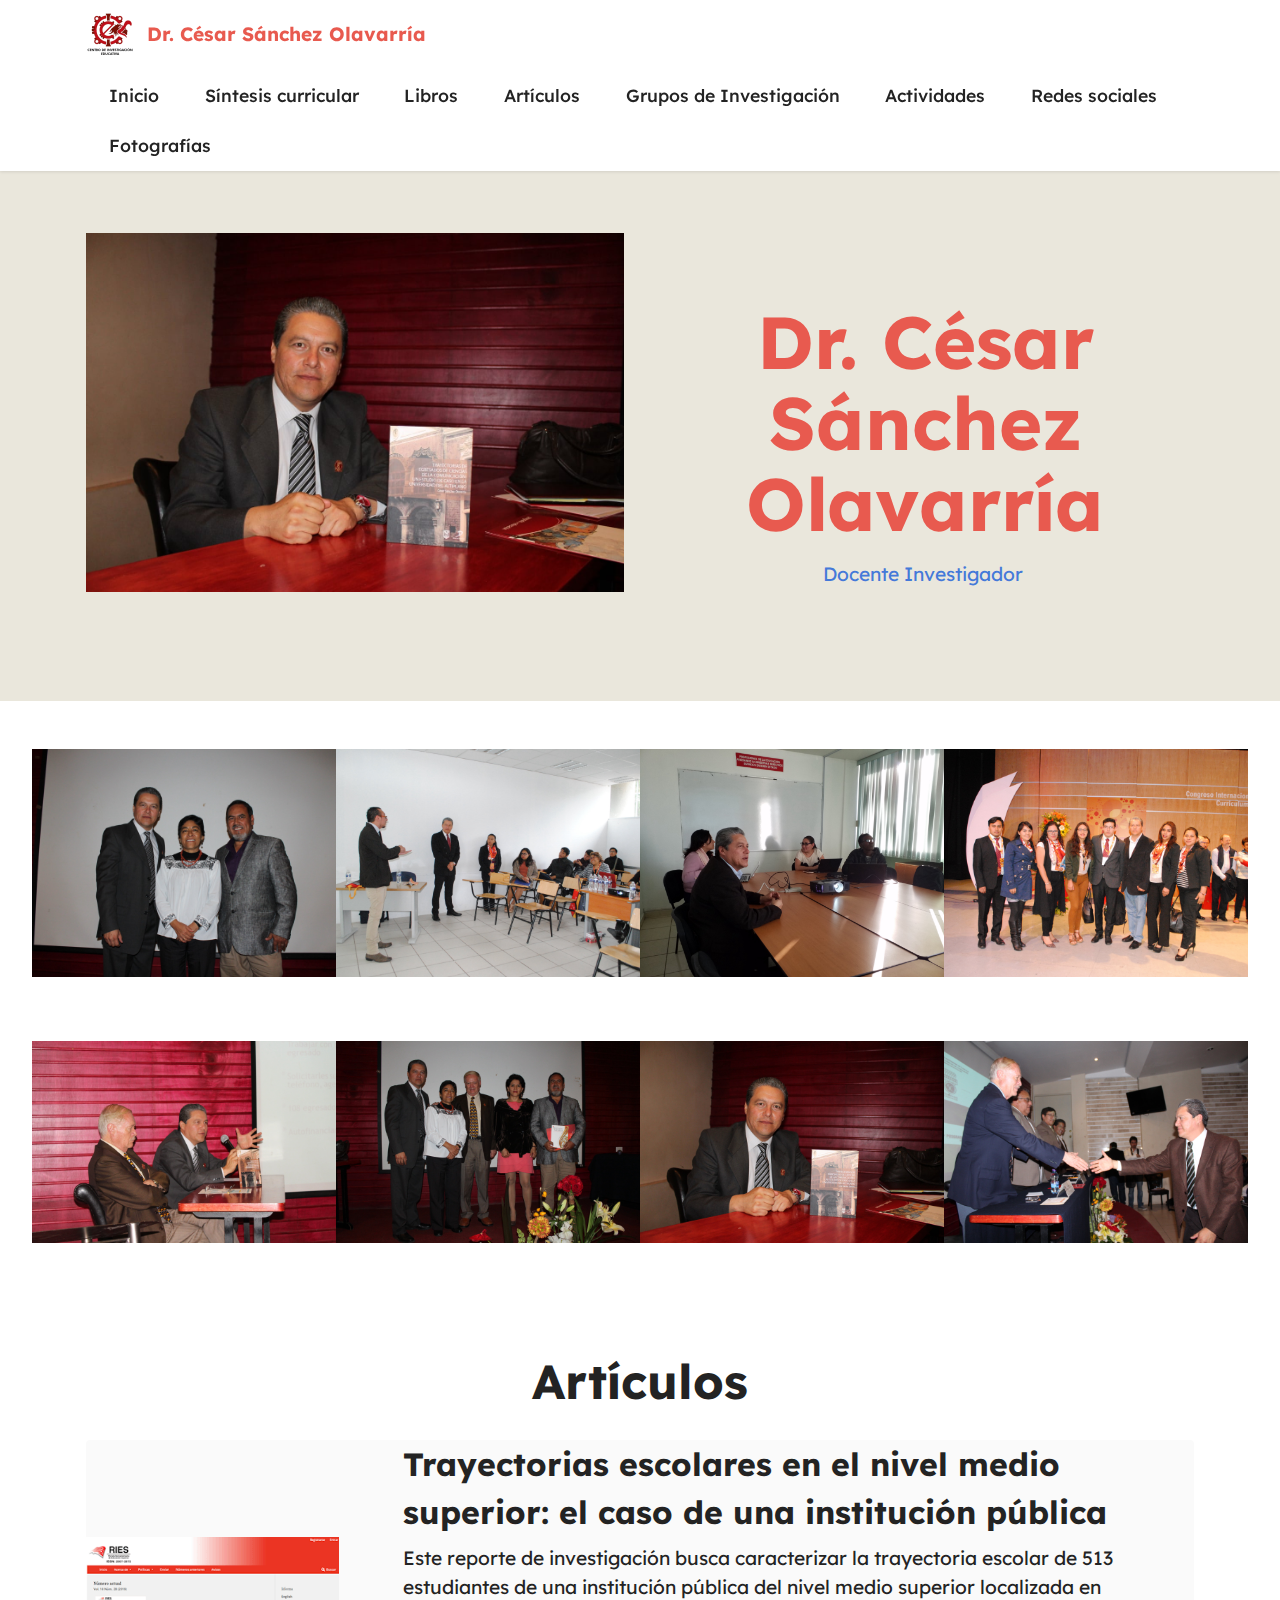
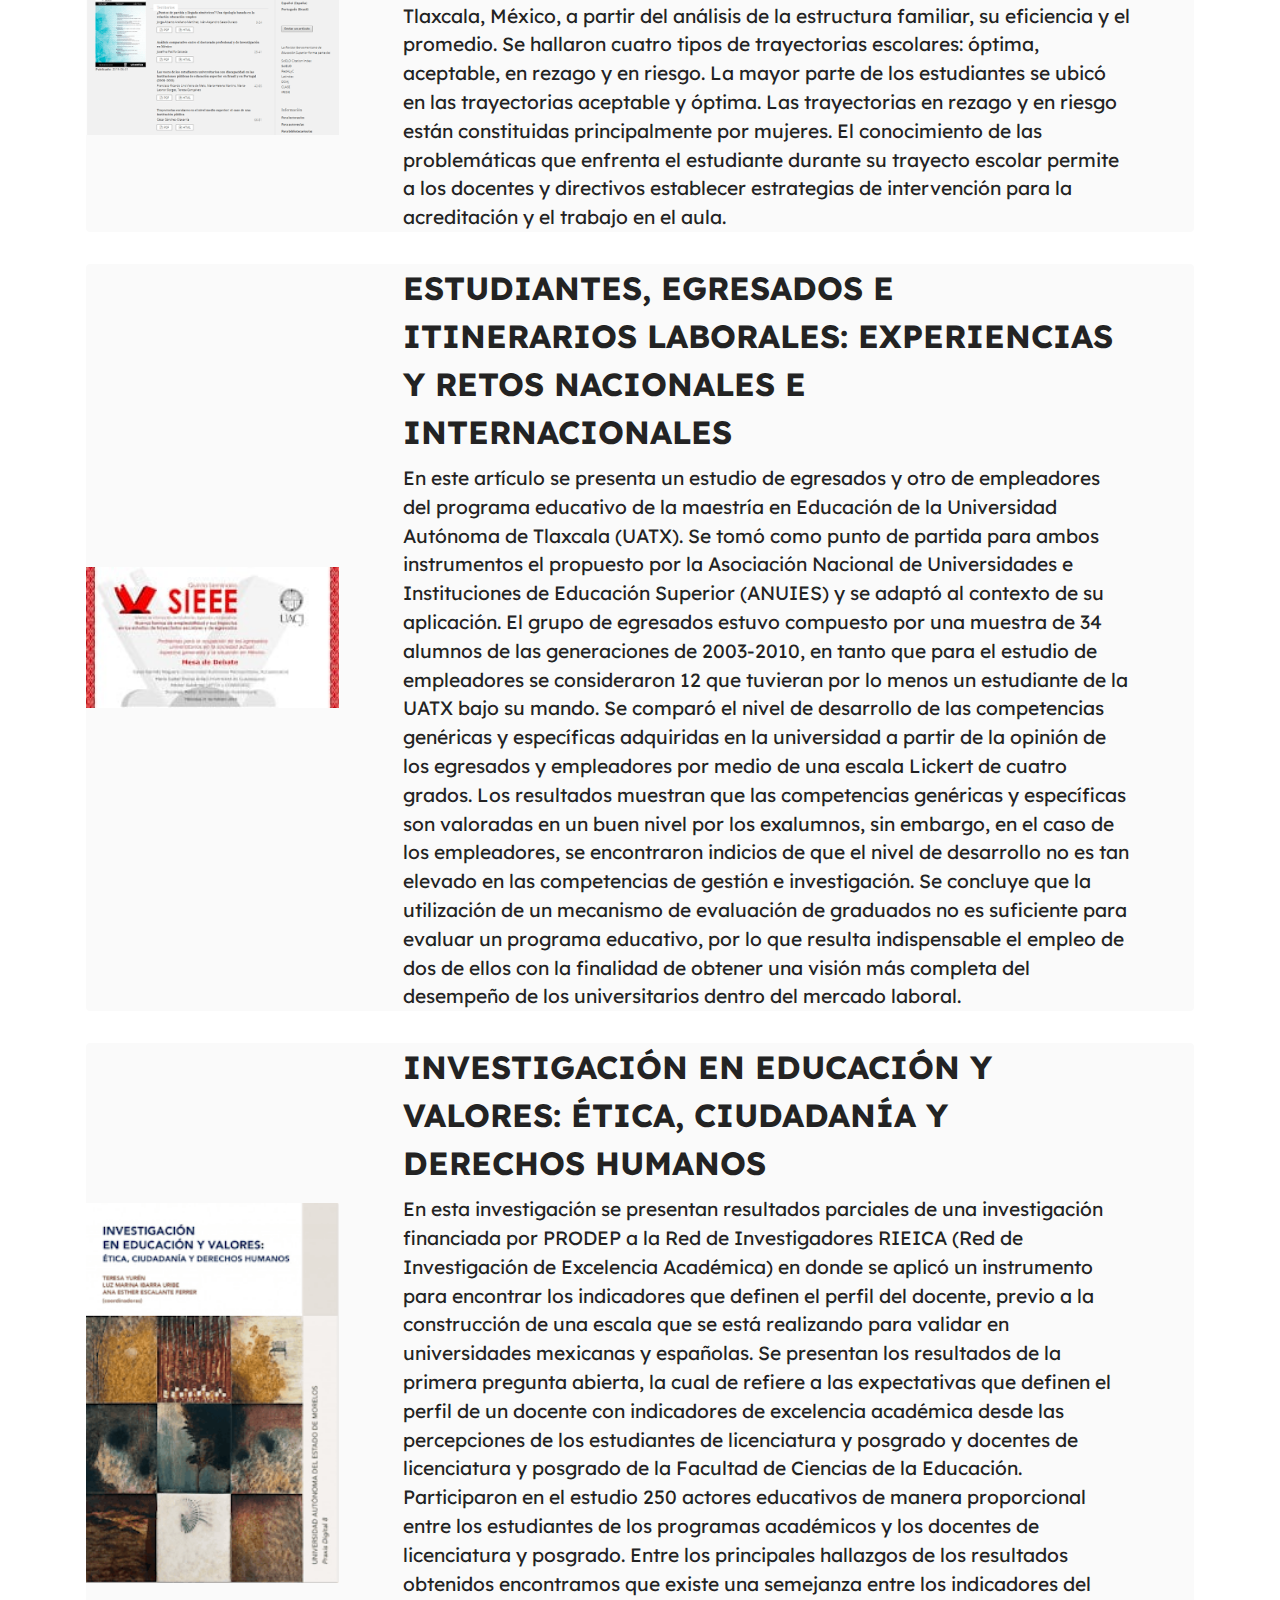
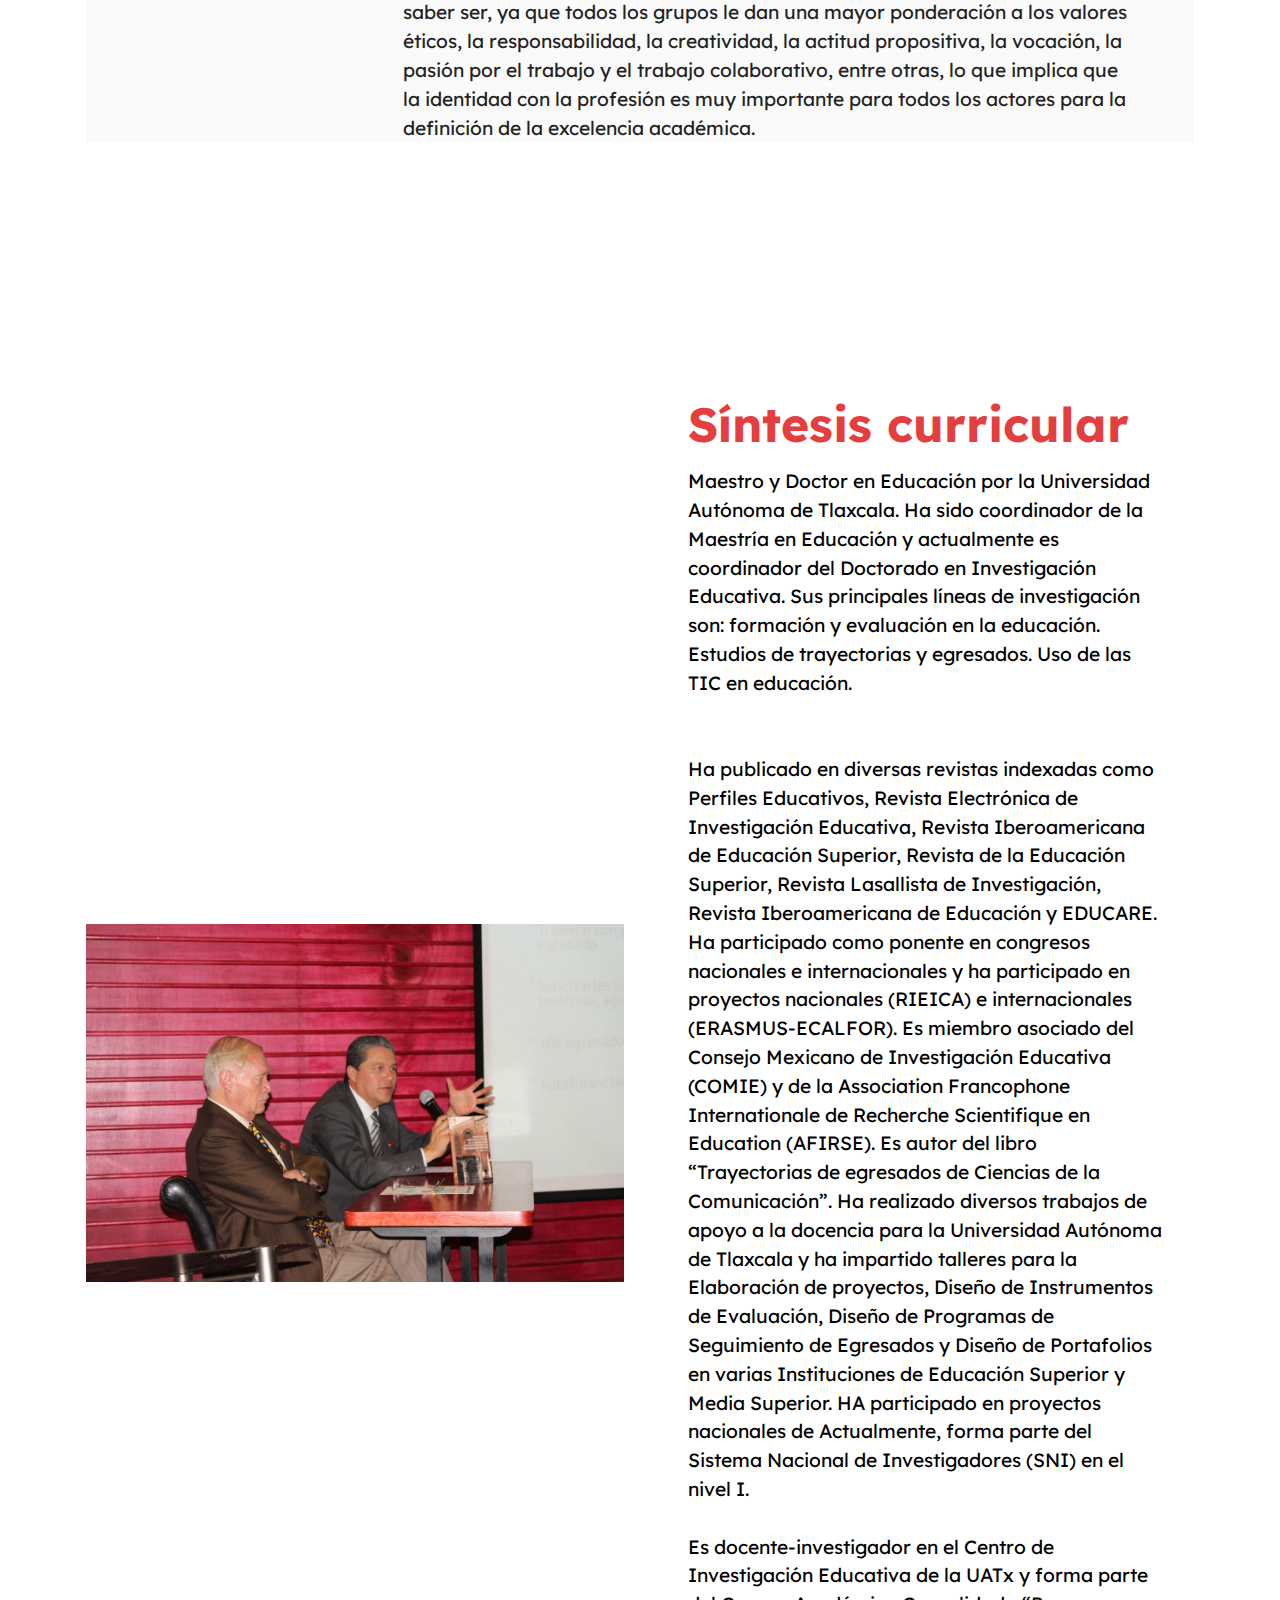
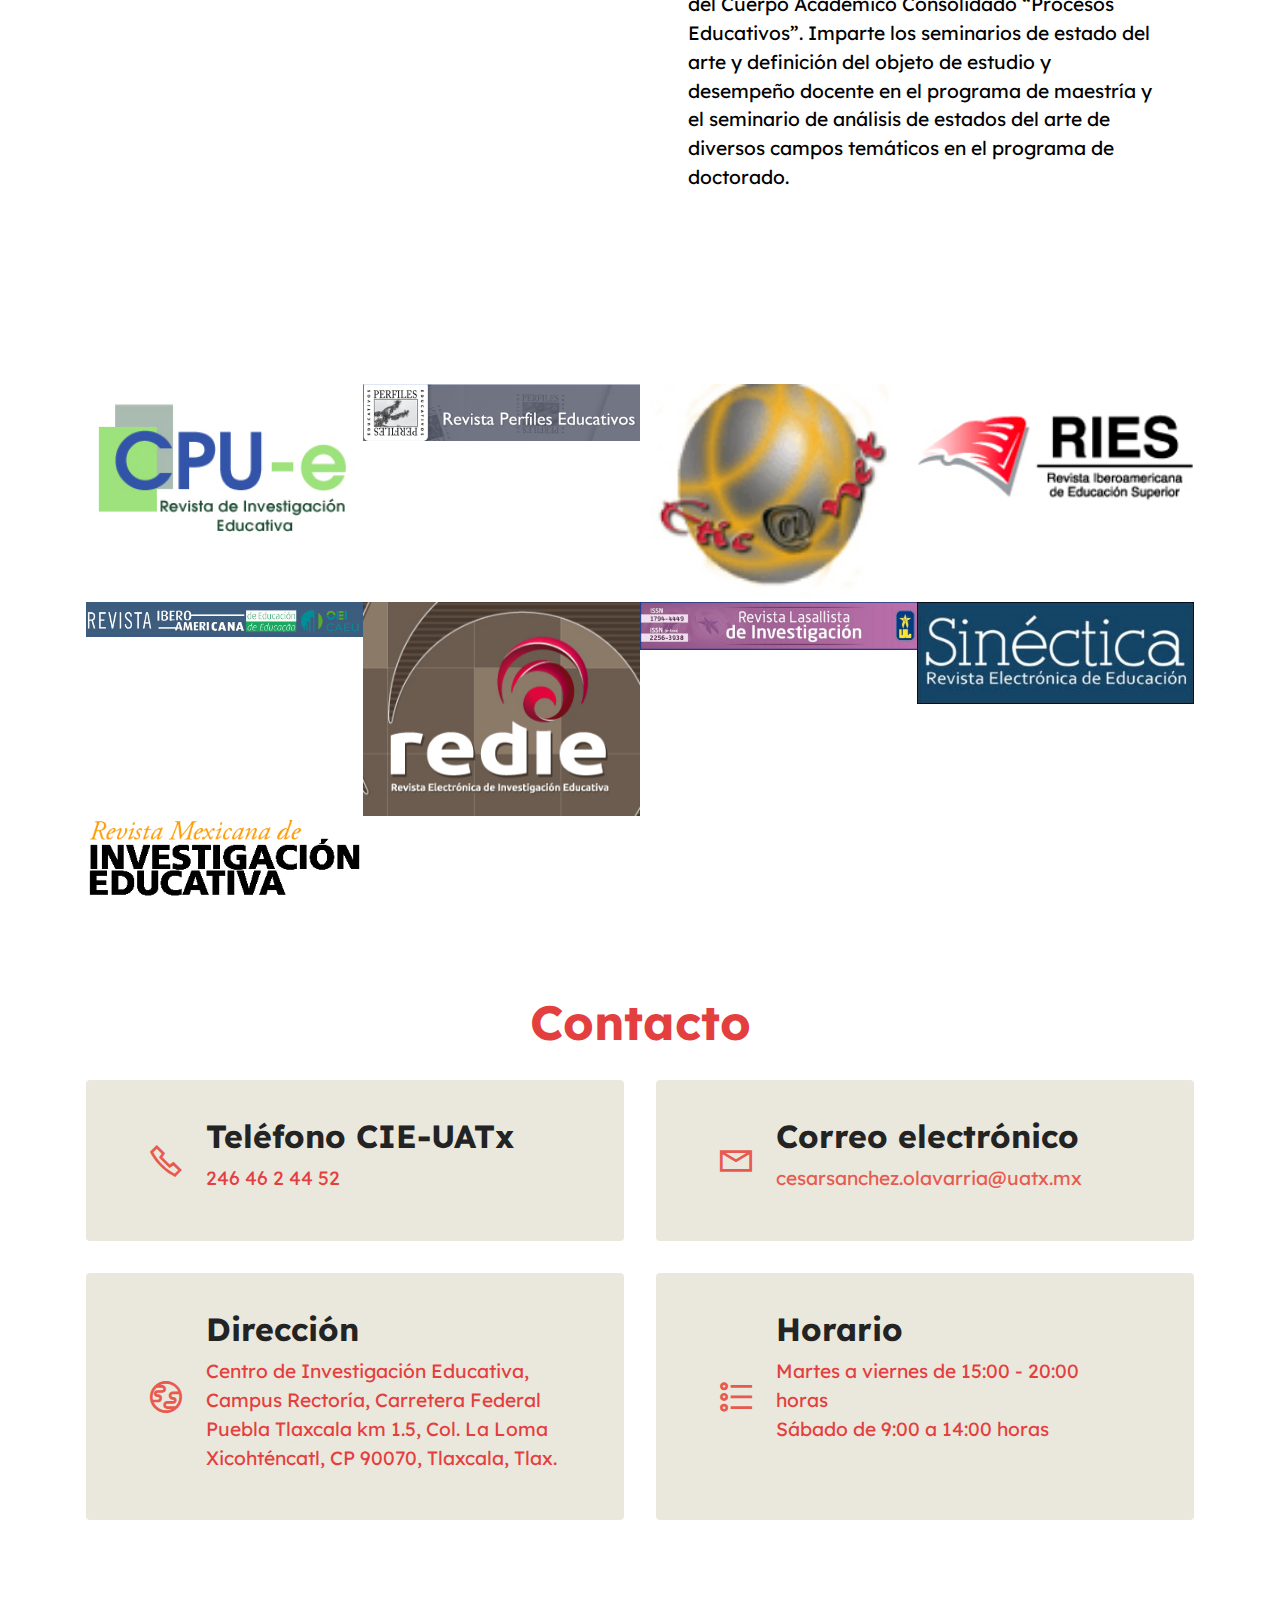
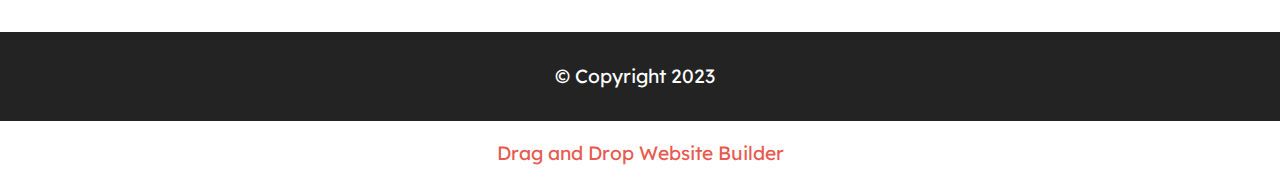
==== index.html @ f8cc65c3 "Add files via upload" ====
<!DOCTYPE html>
<html  >
<head>
  <!-- Site made with Mobirise Website Builder v5.9.6, https://mobirise.com -->
  <meta charset="UTF-8">
  <meta http-equiv="X-UA-Compatible" content="IE=edge">
  <meta name="generator" content="Mobirise v5.9.6, mobirise.com">
  <meta name="viewport" content="width=device-width, initial-scale=1, minimum-scale=1">
  <link rel="shortcut icon" href="assets/images/cie-96x96.png" type="image/x-icon">
  <meta name="description" content="">
  
  
  <title>Home</title>
  <link rel="stylesheet" href="assets/web/assets/mobirise-icons2/mobirise2.css">
  <link rel="stylesheet" href="assets/bootstrap/css/bootstrap.min.css">
  <link rel="stylesheet" href="assets/bootstrap/css/bootstrap-grid.min.css">
  <link rel="stylesheet" href="assets/bootstrap/css/bootstrap-reboot.min.css">
  <link rel="stylesheet" href="assets/dropdown/css/style.css">
  <link rel="stylesheet" href="assets/socicon/css/styles.css">
  <link rel="stylesheet" href="assets/theme/css/style.css">
  <link rel="preload" href="https://fonts.googleapis.com/css?family=Lexend:100,200,300,400,500,600,700,800,900&display=swap" as="style" onload="this.onload=null;this.rel='stylesheet'">
  <noscript><link rel="stylesheet" href="https://fonts.googleapis.com/css?family=Lexend:100,200,300,400,500,600,700,800,900&display=swap"></noscript>
  <link rel="preload" as="style" href="assets/mobirise/css/mbr-additional.css"><link rel="stylesheet" href="assets/mobirise/css/mbr-additional.css" type="text/css">

  
  
  
</head>
<body>
  
  <section data-bs-version="5.1" class="menu menu2 cid-sFF0ciwnEL" once="menu" id="menu2-0">
    
    <nav class="navbar navbar-dropdown navbar-fixed-top navbar-expand-lg">
        <div class="container">
            <div class="navbar-brand">
                <span class="navbar-logo">
                    <a href="https://mobiri.se">
                        <img src="assets/images/cie-96x96.png" alt="Mobirise Website Builder" style="height: 3rem;">
                    </a>
                </span>
                <span class="navbar-caption-wrap"><a class="navbar-caption text-primary display-7" href="https://mobiri.se">Dr. César Sánchez Olavarría</a></span>
            </div>
            <button class="navbar-toggler" type="button" data-toggle="collapse" data-bs-toggle="collapse" data-target="#navbarSupportedContent" data-bs-target="#navbarSupportedContent" aria-controls="navbarNavAltMarkup" aria-expanded="false" aria-label="Toggle navigation">
                <div class="hamburger">
                    <span></span>
                    <span></span>
                    <span></span>
                    <span></span>
                </div>
            </button>
            <div class="collapse navbar-collapse" id="navbarSupportedContent">
                <ul class="navbar-nav nav-dropdown nav-right" data-app-modern-menu="true"><li class="nav-item"><a class="nav-link link text-black text-primary display-4" href="#top">Inicio</a></li>
                    <li class="nav-item"><a class="nav-link link text-black text-primary display-4" href="index.html#gallery5-3">Síntesis curricular</a></li><li class="nav-item"><a class="nav-link link text-black text-primary display-4" href="index.html#gallery5-3">Libros</a></li><li class="nav-item"><a class="nav-link link text-black text-primary display-4" href="index.html#image1-b">Artículos</a></li>
                    <li class="nav-item"><a class="nav-link link text-black text-primary display-4" href="index.html#pricing2-c">Grupos de Investigación</a>
                    </li><li class="nav-item"><a class="nav-link link text-black text-primary display-4" href="index.html#pricing2-c">Actividades</a></li><li class="nav-item"><a class="nav-link link text-black text-primary display-4" href="index.html#pricing2-c">Redes sociales</a></li><li class="nav-item"><a class="nav-link link text-black text-primary display-4" href="index.html#pricing2-c">Fotografías</a></li></ul>
                
                
            </div>
        </div>
    </nav>
</section>

<section data-bs-version="5.1" class="header11 cid-sFF0SGinka" id="header11-1">

    

    

    <div class="container">
        <div class="row justify-content-center">
            <div class="col-12 col-md-6 image-wrapper">
                <img class="w-100" src="assets/images/img-478-1256x837.jpg" alt="Mobirise Website Builder">
            </div>
            <div class="col-12 col-md">
                <div class="text-wrapper text-center">
                    <h1 class="mbr-section-title mbr-fonts-style mb-3 display-1">
                        <strong>
</strong><div><strong><br></strong></div><div><strong>Dr. César Sánchez Olavarría</strong></div></h1>
                    <p class="mbr-text mbr-fonts-style display-7">Docente Investigador&nbsp;</p>
                    
                </div>
            </div>
        </div>
    </div>
</section>

<section data-bs-version="5.1" class="gallery6 mbr-gallery cid-tW1xfK5NKa" id="gallery6-2">
    

    
    

    <div class="container-fluid">
        
        <div class="row mbr-gallery mt-4">
            
            
            
            <div class="col-12 col-md-6 col-lg-3 item gallery-image active">
                <div class="item-wrapper" data-toggle="modal" data-bs-toggle="modal" data-target="#tW1MDmFk4e-modal" data-bs-target="#tW1MDmFk4e-modal">
                    <img class="w-100" src="assets/images/img-0505-1-3456x2304.jpg" alt="Mobirise Website Builder" data-slide-to="0" data-bs-slide-to="0" data-target="#lb-tW1MDmFk4e" data-bs-target="#lb-tW1MDmFk4e">
                    <div class="icon-wrapper">
                        <span class="mobi-mbri mobi-mbri-search mbr-iconfont mbr-iconfont-btn"></span>
                    </div>
                </div>
                
            </div><div class="col-12 col-md-6 col-lg-3 item gallery-image active">
                <div class="item-wrapper" data-toggle="modal" data-bs-toggle="modal" data-target="#tW1MDmFk4e-modal" data-bs-target="#tW1MDmFk4e-modal">
                    <img class="w-100" src="assets/images/dsc-164-3872x2592.jpg" alt="Mobirise Website Builder" data-slide-to="1" data-bs-slide-to="1" data-target="#lb-tW1MDmFk4e" data-bs-target="#lb-tW1MDmFk4e">
                    <div class="icon-wrapper">
                        <span class="mobi-mbri mobi-mbri-search mbr-iconfont mbr-iconfont-btn"></span>
                    </div>
                </div>
                
            </div><div class="col-12 col-md-6 col-lg-3 item gallery-image active">
                <div class="item-wrapper" data-toggle="modal" data-bs-toggle="modal" data-target="#tW1MDmFk4e-modal" data-bs-target="#tW1MDmFk4e-modal">
                    <img class="w-100" src="assets/images/20190306-174138-4128x3096.jpg" alt="Mobirise Website Builder" data-slide-to="2" data-bs-slide-to="2" data-target="#lb-tW1MDmFk4e" data-bs-target="#lb-tW1MDmFk4e">
                    <div class="icon-wrapper">
                        <span class="mobi-mbri mobi-mbri-search mbr-iconfont mbr-iconfont-btn"></span>
                    </div>
                </div>
                
            </div><div class="col-12 col-md-6 col-lg-3 item gallery-image active">
                <div class="item-wrapper" data-toggle="modal" data-bs-toggle="modal" data-target="#tW1MDmFk4e-modal" data-bs-target="#tW1MDmFk4e-modal">
                    <img class="w-100" src="assets/images/dsc-431-3872x2592.jpg" alt="Mobirise Website Builder" data-slide-to="3" data-bs-slide-to="3" data-target="#lb-tW1MDmFk4e" data-bs-target="#lb-tW1MDmFk4e">
                    <div class="icon-wrapper">
                        <span class="mobi-mbri mobi-mbri-search mbr-iconfont mbr-iconfont-btn"></span>
                    </div>
                </div>
                
            </div>
        </div>

        <div class="modal mbr-slider" tabindex="-1" role="dialog" aria-hidden="true" id="tW1MDmFk4e-modal">
            <div class="modal-dialog" role="document">
                <div class="modal-content">
                    <div class="modal-body">
                        <div class="carousel slide" id="lb-tW1MDmFk4e" data-interval="5000" data-bs-interval="5000">
                            <div class="carousel-inner">
                                
                                
                                
                                <div class="carousel-item active">
                                    <img class="d-block w-100" src="assets/images/img-0505-1-3456x2304.jpg" alt="Mobirise Website Builder">
                                </div><div class="carousel-item">
                                    <img class="d-block w-100" src="assets/images/dsc-164-3872x2592.jpg" alt="Mobirise Website Builder">
                                </div><div class="carousel-item">
                                    <img class="d-block w-100" src="assets/images/20190306-174138-4128x3096.jpg" alt="Mobirise Website Builder">
                                </div><div class="carousel-item">
                                    <img class="d-block w-100" src="assets/images/dsc-431-3872x2592.jpg" alt="Mobirise Website Builder">
                                </div>
                            </div>
                            <ol class="carousel-indicators">
                                <li data-slide-to="0" data-bs-slide-to="0" class="active" data-target="#lb-tW1MDmFk4e" data-bs-target="#lb-tW1MDmFk4e"></li><li data-slide-to="1" data-bs-slide-to="1" class="" data-target="#lb-tW1MDmFk4e" data-bs-target="#lb-tW1MDmFk4e"></li><li data-slide-to="2" data-bs-slide-to="2" class="" data-target="#lb-tW1MDmFk4e" data-bs-target="#lb-tW1MDmFk4e"></li><li data-slide-to="3" data-bs-slide-to="3" class="" data-target="#lb-tW1MDmFk4e" data-bs-target="#lb-tW1MDmFk4e"></li>
                                
                                
                                
                            </ol>
                            <a role="button" href="" class="close" data-dismiss="modal" data-bs-dismiss="modal" aria-label="Close">
                            </a>
                            <a class="carousel-control-prev carousel-control" role="button" data-slide="prev" data-bs-slide="prev" href="#lb-tW1MDmFk4e">
                                <span class="mobi-mbri mobi-mbri-arrow-prev" aria-hidden="true"></span>
                                <span class="sr-only visually-hidden">Previous</span>
                            </a>
                            <a class="carousel-control-next carousel-control" role="button" data-slide="next" data-bs-slide="next" href="#lb-tW1MDmFk4e">
                                <span class="mobi-mbri mobi-mbri-arrow-next" aria-hidden="true"></span>
                                <span class="sr-only visually-hidden">Next</span>
                            </a>
                        </div>
                    </div>
                </div>
            </div>
        </div>
    </div>
</section>

<section data-bs-version="5.1" class="gallery6 mbr-gallery cid-tW1xUKnH3F" id="gallery6-3">
    

    
    

    <div class="container-fluid">
        
        <div class="row mbr-gallery mt-4">
            
            
            
            <div class="col-12 col-md-6 col-lg-3 item gallery-image active">
                <div class="item-wrapper" data-toggle="modal" data-bs-toggle="modal" data-target="#tW1MDnmTNz-modal" data-bs-target="#tW1MDnmTNz-modal">
                    <img class="w-100" src="assets/images/img-459-3456x2304.jpg" alt="Mobirise Website Builder" data-slide-to="0" data-bs-slide-to="0" data-target="#lb-tW1MDnmTNz" data-bs-target="#lb-tW1MDnmTNz">
                    <div class="icon-wrapper">
                        <span class="mobi-mbri mobi-mbri-search mbr-iconfont mbr-iconfont-btn"></span>
                    </div>
                </div>
                
            </div><div class="col-12 col-md-6 col-lg-3 item gallery-image active">
                <div class="item-wrapper" data-toggle="modal" data-bs-toggle="modal" data-target="#tW1MDnmTNz-modal" data-bs-target="#tW1MDnmTNz-modal">
                    <img class="w-100" src="assets/images/img-475-3456x2304.jpg" alt="Mobirise Website Builder" data-slide-to="1" data-bs-slide-to="1" data-target="#lb-tW1MDnmTNz" data-bs-target="#lb-tW1MDnmTNz">
                    <div class="icon-wrapper">
                        <span class="mobi-mbri mobi-mbri-search mbr-iconfont mbr-iconfont-btn"></span>
                    </div>
                </div>
                
            </div><div class="col-12 col-md-6 col-lg-3 item gallery-image active">
                <div class="item-wrapper" data-toggle="modal" data-bs-toggle="modal" data-target="#tW1MDnmTNz-modal" data-bs-target="#tW1MDnmTNz-modal">
                    <img class="w-100" src="assets/images/img-478-3456x2304.jpg" alt="Mobirise Website Builder" data-slide-to="2" data-bs-slide-to="2" data-target="#lb-tW1MDnmTNz" data-bs-target="#lb-tW1MDnmTNz">
                    <div class="icon-wrapper">
                        <span class="mobi-mbri mobi-mbri-search mbr-iconfont mbr-iconfont-btn"></span>
                    </div>
                </div>
                
            </div><div class="col-12 col-md-6 col-lg-3 item gallery-image active">
                <div class="item-wrapper" data-toggle="modal" data-bs-toggle="modal" data-target="#tW1MDnmTNz-modal" data-bs-target="#tW1MDnmTNz-modal">
                    <img class="w-100" src="assets/images/img-280-3456x2304.jpg" alt="Mobirise Website Builder" data-slide-to="3" data-bs-slide-to="3" data-target="#lb-tW1MDnmTNz" data-bs-target="#lb-tW1MDnmTNz">
                    <div class="icon-wrapper">
                        <span class="mobi-mbri mobi-mbri-search mbr-iconfont mbr-iconfont-btn"></span>
                    </div>
                </div>
                
            </div>
        </div>

        <div class="modal mbr-slider" tabindex="-1" role="dialog" aria-hidden="true" id="tW1MDnmTNz-modal">
            <div class="modal-dialog" role="document">
                <div class="modal-content">
                    <div class="modal-body">
                        <div class="carousel slide" id="lb-tW1MDnmTNz" data-interval="5000" data-bs-interval="5000">
                            <div class="carousel-inner">
                                
                                
                                
                                <div class="carousel-item active">
                                    <img class="d-block w-100" src="assets/images/img-459-3456x2304.jpg" alt="Mobirise Website Builder">
                                </div><div class="carousel-item">
                                    <img class="d-block w-100" src="assets/images/img-475-3456x2304.jpg" alt="Mobirise Website Builder">
                                </div><div class="carousel-item">
                                    <img class="d-block w-100" src="assets/images/img-478-3456x2304.jpg" alt="Mobirise Website Builder">
                                </div><div class="carousel-item">
                                    <img class="d-block w-100" src="assets/images/img-280-3456x2304.jpg" alt="Mobirise Website Builder">
                                </div>
                            </div>
                            <ol class="carousel-indicators">
                                <li data-slide-to="0" data-bs-slide-to="0" class="active" data-target="#lb-tW1MDnmTNz" data-bs-target="#lb-tW1MDnmTNz"></li><li data-slide-to="1" data-bs-slide-to="1" class="" data-target="#lb-tW1MDnmTNz" data-bs-target="#lb-tW1MDnmTNz"></li><li data-slide-to="2" data-bs-slide-to="2" class="" data-target="#lb-tW1MDnmTNz" data-bs-target="#lb-tW1MDnmTNz"></li><li data-slide-to="3" data-bs-slide-to="3" class="" data-target="#lb-tW1MDnmTNz" data-bs-target="#lb-tW1MDnmTNz"></li>
                                
                                
                                
                            </ol>
                            <a role="button" href="" class="close" data-dismiss="modal" data-bs-dismiss="modal" aria-label="Close">
                            </a>
                            <a class="carousel-control-prev carousel-control" role="button" data-slide="prev" data-bs-slide="prev" href="#lb-tW1MDnmTNz">
                                <span class="mobi-mbri mobi-mbri-arrow-prev" aria-hidden="true"></span>
                                <span class="sr-only visually-hidden">Previous</span>
                            </a>
                            <a class="carousel-control-next carousel-control" role="button" data-slide="next" data-bs-slide="next" href="#lb-tW1MDnmTNz">
                                <span class="mobi-mbri mobi-mbri-arrow-next" aria-hidden="true"></span>
                                <span class="sr-only visually-hidden">Next</span>
                            </a>
                        </div>
                    </div>
                </div>
            </div>
        </div>
    </div>
</section>

<section data-bs-version="5.1" class="features11 cid-tW1KfqaYEP" id="features11-9">
    <!---->
    

    
    
    <div class="container">
        <div class="title">
            <h3 class="mbr-section-title mbr-fonts-style mb-4 display-2">
                <strong>Artículos</strong></h3>
            
        </div>
        <div class="item features-image">
            <div class="item-wrapper">
                <div class="row align-items-center">
                    <div class="col-12 col-md-3">
                        <div class="image-wrapper">
                            <img src="assets/images/revista10-320x251.png" alt="" title="">
                        </div>
                    </div>
                    <div class="col-12 col-md">
                        <div class="card-box">
                            <div class="row">
                                <div class="col-12">
                                    <div class="top-line">
                                        <h4 class="card-title mbr-fonts-style display-5"><strong>Trayectorias escolares en el nivel medio superior: el caso de una institución pública</strong></h4>
                                        <p class="cost mbr-fonts-style display-5"></p>
                                    </div>
                                </div>
                                <div class="col-12">
                                    <div class="bottom-line">
                                        <p class="mbr-text mbr-fonts-style m-0 display-7">
                                            Este reporte de investigación busca caracterizar la trayectoria escolar de 513 estudiantes de una institución pública del nivel medio superior localizada en Tlaxcala, México, a partir del análisis de la estructura familiar, su eficiencia y el promedio. Se hallaron cuatro tipos de trayectorias escolares: óptima, aceptable, en rezago y en riesgo. La mayor parte de los estudiantes se ubicó en las trayectorias aceptable y óptima. Las trayectorias en rezago y en riesgo están constituidas principalmente por mujeres. El conocimiento de las problemáticas que enfrenta el estudiante durante su trayecto escolar permite a los docentes y directivos establecer estrategias de intervención para la acreditación y el trabajo en el aula.
                                        </p>
                                    </div>
                                </div>
                            </div>
                        </div>
                    </div>
                </div>
            </div>
        </div>
        <div class="item features-image">
            <div class="item-wrapper">
                <div class="row align-items-center">
                    <div class="col-12 col-md-3">
                        <div class="image-wrapper">
                            <img src="assets/images/revista8-200x112.jpg" alt="" title="">
                        </div>
                    </div>
                    <div class="col-12 col-md">
                        <div class="card-box">
                            <div class="row">
                                <div class="col-12">
                                    <div class="top-line">
                                        <h4 class="card-title mbr-fonts-style display-5"><strong>ESTUDIANTES, EGRESADOS E ITINERARIOS LABORALES: EXPERIENCIAS Y RETOS NACIONALES E INTERNACIONALES</strong></h4>
                                        <p class="cost mbr-fonts-style display-5"></p>
                                    </div>
                                </div>
                                <div class="col-12">
                                    <div class="bottom-line">
                                        <p class="mbr-text mbr-fonts-style m-0 display-7">
                                            En este artículo se presenta un estudio de egresados y otro de empleadores del programa educativo de la maestría en Educación de la Universidad Autónoma de Tlaxcala (UATX). Se tomó como punto de partida para ambos instrumentos el propuesto por la Asociación Nacional de Universidades e Instituciones de Educación Superior (ANUIES) y se adaptó al contexto de su aplicación. El grupo de egresados estuvo compuesto por una muestra de 34 alumnos de las generaciones de 2003-2010, en tanto que para el estudio de empleadores se consideraron 12 que tuvieran por lo menos un estudiante de la UATX bajo su mando. Se comparó el nivel de desarrollo de las competencias genéricas y específicas adquiridas en la universidad a partir de la opinión de los egresados y empleadores por medio de una escala Lickert de cuatro grados. Los resultados muestran que las competencias genéricas y específicas son valoradas en un buen nivel por los exalumnos, sin embargo, en el caso de los empleadores, se encontraron indicios de que el nivel de desarrollo no es tan elevado en las competencias de gestión e investigación. Se concluye que la utilización de un mecanismo de evaluación de graduados no es suficiente para evaluar un programa educativo, por lo que resulta indispensable el empleo de dos de ellos con la finalidad de obtener una visión más completa del desempeño de los universitarios dentro del mercado laboral.
                                        </p>
                                    </div>
                                </div>
                            </div>
                        </div>
                    </div>
                </div>
            </div>
        </div>
        <div class="item features-image mb-4 col-12 col-md-">
            <div class="item-wrapper">
                <div class="row align-items-center">
                    <div class="col-12 col-md-3">
                        <div class="image-wrapper">
                            <img src="assets/images/revista7-213x320.png" alt="" title="">
                        </div>
                    </div>
                    <div class="col-12 col-md">
                        <div class="card-box">
                            <div class="row">
                                <div class="col-12">
                                    <div class="top-line">
                                        <h4 class="card-title mbr-fonts-style display-5"><strong>INVESTIGACIÓN EN EDUCACIÓN Y VALORES: ÉTICA, CIUDADANÍA Y DERECHOS HUMANOS</strong></h4>
                                        <p class="cost mbr-fonts-style display-5"></p>
                                    </div>
                                </div>
                                <div class="col-12">
                                    <div class="bottom-line">
                                        <p class="mbr-text mbr-fonts-style m-0 display-7">
                                            En esta investigación se presentan resultados parciales de una investigación financiada por PRODEP a la Red de Investigadores RIEICA (Red de Investigación de Excelencia Académica) en donde se aplicó un instrumento para encontrar los indicadores que definen el perfil del docente, previo a la construcción de una escala que se está realizando para validar en universidades mexicanas y españolas. Se presentan los resultados de la primera pregunta abierta, la cual de refiere a las expectativas que definen el perfil de un docente con indicadores de excelencia académica desde las percepciones de los estudiantes de licenciatura y posgrado y docentes de licenciatura y posgrado de la Facultad de Ciencias de la Educación. Participaron en el estudio 250 actores educativos de manera proporcional entre los estudiantes de los programas académicos y los docentes de licenciatura y posgrado. Entre los principales hallazgos de los resultados obtenidos encontramos que existe una semejanza entre los indicadores del saber ser, ya que todos los grupos le dan una mayor ponderación a los valores éticos, la responsabilidad, la creatividad, la actitud propositiva, la vocación, la pasión por el trabajo y el trabajo colaborativo, entre otras, lo que implica que la identidad con la profesión es muy importante para todos los actores para la definición de la excelencia académica.
                                        </p>
                                    </div>
                                </div>
                            </div>
                        </div>
                    </div>
                </div>
            </div>
        </div>
    </div>
</section>

<section data-bs-version="5.1" class="image1 cid-sFF75ZhH2d" id="image1-b">
    

    

    <div class="container">
        <div class="row align-items-center">
            <div class="col-12 col-lg-6">
                <div class="image-wrapper">
                    <img src="assets/images/img-459-1256x837.jpg" alt="">
                    
                </div>
            </div>
            <div class="col-12 col-lg">
                <div class="text-wrapper">
                    <h3 class="mbr-section-title mbr-fonts-style mb-3 display-2"><strong>Síntesis curricular</strong></h3>
                    <p class="mbr-text mbr-fonts-style display-7">Maestro y Doctor en Educación por la Universidad Autónoma de Tlaxcala. Ha sido coordinador de la Maestría en Educación y actualmente es coordinador del Doctorado en Investigación Educativa. Sus principales líneas de investigación son: formación y evaluación en la educación. Estudios de trayectorias y egresados. Uso de las TIC en educación.
<br>
<br>
<br>Ha publicado en diversas revistas indexadas como Perfiles Educativos, Revista Electrónica de Investigación Educativa, Revista Iberoamericana de Educación Superior, Revista de la Educación Superior, Revista Lasallista de Investigación, Revista Iberoamericana de Educación y EDUCARE. Ha participado como ponente en congresos nacionales e internacionales y ha participado en proyectos nacionales (RIEICA) e internacionales (ERASMUS-ECALFOR). Es miembro asociado del Consejo Mexicano de Investigación Educativa (COMIE) y de la Association Francophone Internationale de Recherche Scientifique en Education (AFIRSE). Es autor del libro “Trayectorias de egresados de Ciencias de la Comunicación”. Ha realizado diversos trabajos de apoyo a la docencia para la Universidad Autónoma de Tlaxcala y ha impartido talleres para la Elaboración de proyectos, Diseño de Instrumentos de Evaluación, Diseño de Programas de Seguimiento de Egresados y Diseño de Portafolios en varias Instituciones de Educación Superior y Media Superior. HA participado en proyectos nacionales de Actualmente, forma parte del Sistema Nacional de Investigadores (SNI) en el nivel I.
<br>
<br>Es docente-investigador en el Centro de Investigación Educativa de la UATx y forma parte del Cuerpo Académico Consolidado “Procesos Educativos”. Imparte los seminarios de estado del arte y definición del objeto de estudio y desempeño docente en el programa de maestría y el seminario de análisis de estados del arte de diversos campos temáticos en el programa de doctorado.</p>
                </div>
            </div>
        </div>
    </div>
</section>

<section data-bs-version="5.1" class="gallery6 mbr-gallery cid-tW1Grf48HF" id="gallery6-6">
    

    
    

    <div class="container">
        
        <div class="row mbr-gallery mt-4">
            
            
            
            <div class="col-12 col-md-6 col-lg-3 item gallery-image active">
                <div class="item-wrapper" data-toggle="modal" data-bs-toggle="modal" data-target="#tW1MDoRK6G-modal" data-bs-target="#tW1MDoRK6G-modal">
                    <img class="w-100" src="assets/images/cpu-258x153.png" alt="Mobirise Website Builder" data-slide-to="0" data-bs-slide-to="0" data-target="#lb-tW1MDoRK6G" data-bs-target="#lb-tW1MDoRK6G">
                    <div class="icon-wrapper">
                        <span class="mobi-mbri mobi-mbri-search mbr-iconfont mbr-iconfont-btn"></span>
                    </div>
                </div>
                
            </div><div class="col-12 col-md-6 col-lg-3 item gallery-image">
                <div class="item-wrapper" data-toggle="modal" data-bs-toggle="modal" data-target="#tW1MDoRK6G-modal" data-bs-target="#tW1MDoRK6G-modal">
                    <img class="w-100" src="assets/images/dfgfrg-509x106.png" alt="Mobirise Website Builder" data-slide-to="1" data-bs-slide-to="1" data-target="#lb-tW1MDoRK6G" data-bs-target="#lb-tW1MDoRK6G">
                    <div class="icon-wrapper">
                        <span class="mobi-mbri mobi-mbri-search mbr-iconfont mbr-iconfont-btn"></span>
                    </div>
                </div>
                
            </div><div class="col-12 col-md-6 col-lg-3 item gallery-image">
                <div class="item-wrapper" data-toggle="modal" data-bs-toggle="modal" data-target="#tW1MDoRK6G-modal" data-bs-target="#tW1MDoRK6G-modal">
                    <img class="w-100" src="assets/images/eeeeeee-117x92.png" alt="Mobirise Website Builder" data-slide-to="2" data-bs-slide-to="2" data-target="#lb-tW1MDoRK6G" data-bs-target="#lb-tW1MDoRK6G">
                    <div class="icon-wrapper">
                        <span class="mobi-mbri mobi-mbri-search mbr-iconfont mbr-iconfont-btn"></span>
                    </div>
                </div>
                
            </div><div class="col-12 col-md-6 col-lg-3 item gallery-image">
                <div class="item-wrapper" data-toggle="modal" data-bs-toggle="modal" data-target="#tW1MDoRK6G-modal" data-bs-target="#tW1MDoRK6G-modal">
                    <img class="w-100" src="assets/images/dtgry-212x110.png" alt="Mobirise Website Builder" data-slide-to="3" data-bs-slide-to="3" data-target="#lb-tW1MDoRK6G" data-bs-target="#lb-tW1MDoRK6G">
                    <div class="icon-wrapper">
                        <span class="mobi-mbri mobi-mbri-search mbr-iconfont mbr-iconfont-btn"></span>
                    </div>
                </div>
                
            </div><div class="col-12 col-md-6 col-lg-3 item gallery-image">
                <div class="item-wrapper" data-toggle="modal" data-bs-toggle="modal" data-target="#tW1MDoRK6G-modal" data-bs-target="#tW1MDoRK6G-modal">
                    <img class="w-100" src="assets/images/gtgh-961x123.png" alt="Mobirise Website Builder" data-slide-to="4" data-bs-slide-to="4" data-target="#lb-tW1MDoRK6G" data-bs-target="#lb-tW1MDoRK6G">
                    <div class="icon-wrapper">
                        <span class="mobi-mbri mobi-mbri-search mbr-iconfont mbr-iconfont-btn"></span>
                    </div>
                </div>
                
            </div><div class="col-12 col-md-6 col-lg-3 item gallery-image">
                <div class="item-wrapper" data-toggle="modal" data-bs-toggle="modal" data-target="#tW1MDoRK6G-modal" data-bs-target="#tW1MDoRK6G-modal">
                    <img class="w-100" src="assets/images/logo-2-310x240.png" alt="Mobirise Website Builder" data-slide-to="5" data-bs-slide-to="5" data-target="#lb-tW1MDoRK6G" data-bs-target="#lb-tW1MDoRK6G">
                    <div class="icon-wrapper">
                        <span class="mobi-mbri mobi-mbri-search mbr-iconfont mbr-iconfont-btn"></span>
                    </div>
                </div>
                
            </div><div class="col-12 col-md-6 col-lg-3 item gallery-image">
                <div class="item-wrapper" data-toggle="modal" data-bs-toggle="modal" data-target="#tW1MDoRK6G-modal" data-bs-target="#tW1MDoRK6G-modal">
                    <img class="w-100" src="assets/images/looo-828x144.png" alt="Mobirise Website Builder" data-slide-to="6" data-bs-slide-to="6" data-target="#lb-tW1MDoRK6G" data-bs-target="#lb-tW1MDoRK6G">
                    <div class="icon-wrapper">
                        <span class="mobi-mbri mobi-mbri-search mbr-iconfont mbr-iconfont-btn"></span>
                    </div>
                </div>
                
            </div><div class="col-12 col-md-6 col-lg-3 item gallery-image">
                <div class="item-wrapper" data-toggle="modal" data-bs-toggle="modal" data-target="#tW1MDoRK6G-modal" data-bs-target="#tW1MDoRK6G-modal">
                    <img class="w-100" src="assets/images/re-sinectica-350x130.jpg" alt="Mobirise Website Builder" data-slide-to="7" data-bs-slide-to="7" data-target="#lb-tW1MDoRK6G" data-bs-target="#lb-tW1MDoRK6G">
                    <div class="icon-wrapper">
                        <span class="mobi-mbri mobi-mbri-search mbr-iconfont mbr-iconfont-btn"></span>
                    </div>
                </div>
                
            </div><div class="col-12 col-md-6 col-lg-3 item gallery-image">
                <div class="item-wrapper" data-toggle="modal" data-bs-toggle="modal" data-target="#tW1MDoRK6G-modal" data-bs-target="#tW1MDoRK6G-modal">
                    <img class="w-100" src="assets/images/revista-inv-educ-368x111.png" alt="Mobirise Website Builder" data-slide-to="8" data-bs-slide-to="8" data-target="#lb-tW1MDoRK6G" data-bs-target="#lb-tW1MDoRK6G">
                    <div class="icon-wrapper">
                        <span class="mobi-mbri mobi-mbri-search mbr-iconfont mbr-iconfont-btn"></span>
                    </div>
                </div>
                
            </div>
        </div>

        <div class="modal mbr-slider" tabindex="-1" role="dialog" aria-hidden="true" id="tW1MDoRK6G-modal">
            <div class="modal-dialog" role="document">
                <div class="modal-content">
                    <div class="modal-body">
                        <div class="carousel slide" id="lb-tW1MDoRK6G" data-interval="5000" data-bs-interval="5000">
                            <div class="carousel-inner">
                                
                                
                                
                                <div class="carousel-item active">
                                    <img class="d-block w-100" src="assets/images/cpu-258x153.png" alt="Mobirise Website Builder">
                                </div><div class="carousel-item">
                                    <img class="d-block w-100" src="assets/images/dfgfrg-509x106.png" alt="Mobirise Website Builder">
                                </div><div class="carousel-item">
                                    <img class="d-block w-100" src="assets/images/eeeeeee-117x92.png" alt="Mobirise Website Builder">
                                </div><div class="carousel-item">
                                    <img class="d-block w-100" src="assets/images/dtgry-212x110.png" alt="Mobirise Website Builder">
                                </div><div class="carousel-item">
                                    <img class="d-block w-100" src="assets/images/gtgh-961x123.png" alt="Mobirise Website Builder">
                                </div><div class="carousel-item">
                                    <img class="d-block w-100" src="assets/images/logo-2-310x240.png" alt="Mobirise Website Builder">
                                </div><div class="carousel-item">
                                    <img class="d-block w-100" src="assets/images/looo-828x144.png" alt="Mobirise Website Builder">
                                </div><div class="carousel-item">
                                    <img class="d-block w-100" src="assets/images/re-sinectica-350x130.jpg" alt="Mobirise Website Builder">
                                </div><div class="carousel-item">
                                    <img class="d-block w-100" src="assets/images/revista-inv-educ-368x111.png" alt="Mobirise Website Builder">
                                </div>
                            </div>
                            <ol class="carousel-indicators">
                                <li data-slide-to="0" data-bs-slide-to="0" class="active" data-target="#lb-tW1MDoRK6G" data-bs-target="#lb-tW1MDoRK6G"></li><li data-slide-to="1" data-bs-slide-to="1" class="" data-target="#lb-tW1MDoRK6G" data-bs-target="#lb-tW1MDoRK6G"></li><li data-slide-to="2" data-bs-slide-to="2" class="" data-target="#lb-tW1MDoRK6G" data-bs-target="#lb-tW1MDoRK6G"></li><li data-slide-to="3" data-bs-slide-to="3" class="" data-target="#lb-tW1MDoRK6G" data-bs-target="#lb-tW1MDoRK6G"></li><li data-slide-to="4" data-bs-slide-to="4" class="" data-target="#lb-tW1MDoRK6G" data-bs-target="#lb-tW1MDoRK6G"></li><li data-slide-to="5" data-bs-slide-to="5" class="" data-target="#lb-tW1MDoRK6G" data-bs-target="#lb-tW1MDoRK6G"></li><li data-slide-to="6" data-bs-slide-to="6" class="" data-target="#lb-tW1MDoRK6G" data-bs-target="#lb-tW1MDoRK6G"></li><li data-slide-to="7" data-bs-slide-to="7" class="" data-target="#lb-tW1MDoRK6G" data-bs-target="#lb-tW1MDoRK6G"></li><li data-slide-to="8" data-bs-slide-to="8" class="" data-target="#lb-tW1MDoRK6G" data-bs-target="#lb-tW1MDoRK6G"></li>
                                
                                
                                
                            </ol>
                            <a role="button" href="" class="close" data-dismiss="modal" data-bs-dismiss="modal" aria-label="Close">
                            </a>
                            <a class="carousel-control-prev carousel-control" role="button" data-slide="prev" data-bs-slide="prev" href="#lb-tW1MDoRK6G">
                                <span class="mobi-mbri mobi-mbri-arrow-prev" aria-hidden="true"></span>
                                <span class="sr-only visually-hidden">Previous</span>
                            </a>
                            <a class="carousel-control-next carousel-control" role="button" data-slide="next" data-bs-slide="next" href="#lb-tW1MDoRK6G">
                                <span class="mobi-mbri mobi-mbri-arrow-next" aria-hidden="true"></span>
                                <span class="sr-only visually-hidden">Next</span>
                            </a>
                        </div>
                    </div>
                </div>
            </div>
        </div>
    </div>
</section>

<section data-bs-version="5.1" class="contacts2 cid-sFF3B84VW8" id="contacts2-8">
    <!---->
    
    
    <div class="container">
        <div class="mbr-section-head">
            <h3 class="mbr-section-title mbr-fonts-style align-center mb-0 display-2">
                <strong>Contacto</strong></h3>
            
        </div>
        <div class="row justify-content-center mt-4">
            <div class="card col-12 col-md-6">
                <div class="card-wrapper">
                    <div class="image-wrapper">
                        <span class="mbr-iconfont mobi-mbri-phone mobi-mbri"></span>
                    </div>
                    <div class="text-wrapper">
                        <h6 class="card-title mbr-fonts-style mb-1 display-5"><strong>Teléfono CIE-UATx</strong></h6>
                        <p class="mbr-text mbr-fonts-style display-7">
                            246 46 2 44 52</p>
                    </div>
                </div>
            </div>
            <div class="card col-12 col-md-6">
                <div class="card-wrapper">
                    <div class="image-wrapper">
                        <span class="mbr-iconfont mobi-mbri-letter mobi-mbri"></span>
                    </div>
                    <div class="text-wrapper">
                        <h6 class="card-title mbr-fonts-style mb-1 display-5"><strong>Correo electrónico</strong></h6>
                        <p class="mbr-text mbr-fonts-style display-7"><a href="mailto:info@site.com" class="text-primary">cesarsanchez.olavarria@uatx.mx</a>
                        </p>
                    </div>
                </div>
            </div>
            <div class="card col-12 col-md-6">
                <div class="card-wrapper">
                    <div class="image-wrapper">
                        <span class="mbr-iconfont mobi-mbri-globe mobi-mbri"></span>
                    </div>
                    <div class="text-wrapper">
                        <h6 class="card-title mbr-fonts-style mb-1 display-5"><strong>Dirección</strong></h6>
                        <p class="mbr-text mbr-fonts-style display-7">Centro de Investigación Educativa, Campus Rectoría, Carretera Federal Puebla Tlaxcala km 1.5, Col. La Loma Xicohténcatl, CP 90070, Tlaxcala, Tlax.</p>
                    </div>
                </div>
            </div>
            <div class="card col-12 col-md-6">
                <div class="card-wrapper">
                    <div class="image-wrapper">
                        <span class="mbr-iconfont mobi-mbri-bulleted-list mobi-mbri"></span>
                    </div>
                    <div class="text-wrapper">
                        <h6 class="card-title mbr-fonts-style mb-1 display-5"><strong>Horario</strong></h6>
                        <p class="mbr-text mbr-fonts-style display-7">Martes a viernes de 15:00 - 20:00&nbsp; horas<br>Sábado de 9:00 a 14:00 horas</p>
                    </div>
                </div>
            </div>
        </div>
    </div>
</section>

<section data-bs-version="5.1" class="footer7 cid-sFF3CYc3p7" once="footers" id="footer7-9">

    

    

    <div class="container">
        <div class="media-container-row align-center mbr-white">
            <div class="col-12">
                <p class="mbr-text mb-0 mbr-fonts-style display-7">
                    © Copyright 2023&nbsp;&nbsp;</p>
            </div>
        </div>
    </div>
</section><section class="display-7" style="padding: 0;align-items: center;justify-content: center;flex-wrap: wrap;    align-content: center;display: flex;position: relative;height: 4rem;"><a href="https://mobiri.se/417931" style="flex: 1 1;height: 4rem;position: absolute;width: 100%;z-index: 1;"><img alt="" style="height: 4rem;" src="[data-uri]"></a><p style="margin: 0;text-align: center;" class="display-7">&#8204;</p><a style="z-index:1" href="https://mobirise.com/drag-drop-website-builder.html">Drag and Drop Website Builder</a></section><script src="assets/bootstrap/js/bootstrap.bundle.min.js"></script>  <script src="assets/smoothscroll/smooth-scroll.js"></script>  <script src="assets/ytplayer/index.js"></script>  <script src="assets/dropdown/js/navbar-dropdown.js"></script>  <script src="assets/theme/js/script.js"></script>  
  
  
</body>
</html>
---- assets/web/assets/mobirise-icons2/mobirise2.css ----
@font-face {
  font-family: 'Moririse2';
  font-display: swap;
  src:  url('mobirise2.eot?f2bix4');
  src:  url('mobirise2.eot?f2bix4#iefix') format('embedded-opentype'),
    url('mobirise2.ttf?f2bix4') format('truetype'),
    url('mobirise2.woff?f2bix4') format('woff'),
    url('mobirise2.svg?f2bix4#mobirise2') format('svg');
  font-weight: normal;
  font-style: normal;
}

[class^="mobi-"], [class*=" mobi-"] {
  /* use !important to prevent issues with browser extensions that change fonts */
  font-family: 'Moririse2' !important;
  speak: none;
  font-style: normal;
  font-weight: normal;
  font-variant: normal;
  text-transform: none;
  line-height: 1;

  /* Better Font Rendering =========== */
  -webkit-font-smoothing: antialiased;
  -moz-osx-font-smoothing: grayscale;
}

.mobi-mbri-add-submenu:before {
  content: "\e900";
}
.mobi-mbri-alert:before {
  content: "\e901";
}
.mobi-mbri-align-center:before {
  content: "\e902";
}
.mobi-mbri-align-justify:before {
  content: "\e903";
}
.mobi-mbri-align-left:before {
  content: "\e904";
}
.mobi-mbri-align-right:before {
  content: "\e905";
}
.mobi-mbri-android:before {
  content: "\e906";
}
.mobi-mbri-apple:before {
  content: "\e907";
}
.mobi-mbri-arrow-down:before {
  content: "\e908";
}
.mobi-mbri-arrow-next:before {
  content: "\e909";
}
.mobi-mbri-arrow-prev:before {
  content: "\e90a";
}
.mobi-mbri-arrow-up:before {
  content: "\e90b";
}
.mobi-mbri-bold:before {
  content: "\e90c";
}
.mobi-mbri-bookmark:before {
  content: "\e90d";
}
.mobi-mbri-bootstrap:before {
  content: "\e90e";
}
.mobi-mbri-briefcase:before {
  content: "\e90f";
}
.mobi-mbri-browse:before {
  content: "\e910";
}
.mobi-mbri-bulleted-list:before {
  content: "\e911";
}
.mobi-mbri-calendar:before {
  content: "\e912";
}
.mobi-mbri-camera:before {
  content: "\e913";
}
.mobi-mbri-cart-add:before {
  content: "\e914";
}
.mobi-mbri-cart-full:before {
  content: "\e915";
}
.mobi-mbri-cash:before {
  content: "\e916";
}
.mobi-mbri-change-style:before {
  content: "\e917";
}
.mobi-mbri-chat:before {
  content: "\e918";
}
.mobi-mbri-clock:before {
  content: "\e919";
}
.mobi-mbri-close:before {
  content: "\e91a";
}
.mobi-mbri-cloud:before {
  content: "\e91b";
}
.mobi-mbri-code:before {
  content: "\e91c";
}
.mobi-mbri-contact-form:before {
  content: "\e91d";
}
.mobi-mbri-credit-card:before {
  content: "\e91e";
}
.mobi-mbri-cursor-click:before {
  content: "\e91f";
}
.mobi-mbri-cust-feedback:before {
  content: "\e920";
}
.mobi-mbri-database:before {
  content: "\e921";
}
.mobi-mbri-delivery:before {
  content: "\e922";
}
.mobi-mbri-desktop:before {
  content: "\e923";
}
.mobi-mbri-devices:before {
  content: "\e924";
}
.mobi-mbri-down:before {
  content: "\e925";
}
.mobi-mbri-download-2:before {
  content: "\e926";
}
.mobi-mbri-download:before {
  content: "\e927";
}
.mobi-mbri-drag-n-drop-2:before {
  content: "\e928";
}
.mobi-mbri-drag-n-drop:before {
  content: "\e929";
}
.mobi-mbri-edit-2:before {
  content: "\e92a";
}
.mobi-mbri-edit:before {
  content: "\e92b";
}
.mobi-mbri-error:before {
  content: "\e92c";
}
.mobi-mbri-extension:before {
  content: "\e92d";
}
.mobi-mbri-features:before {
  content: "\e92e";
}
.mobi-mbri-file:before {
  content: "\e92f";
}
.mobi-mbri-flag:before {
  content: "\e930";
}
.mobi-mbri-folder:before {
  content: "\e931";
}
.mobi-mbri-gift:before {
  content: "\e932";
}
.mobi-mbri-github:before {
  content: "\e933";
}
.mobi-mbri-globe-2:before {
  content: "\e934";
}
.mobi-mbri-globe:before {
  content: "\e935";
}
.mobi-mbri-growing-chart:before {
  content: "\e936";
}
.mobi-mbri-hearth:before {
  content: "\e937";
}
.mobi-mbri-help:before {
  content: "\e938";
}
.mobi-mbri-home:before {
  content: "\e939";
}
.mobi-mbri-hot-cup:before {
  content: "\e93a";
}
.mobi-mbri-idea:before {
  content: "\e93b";
}
.mobi-mbri-image-gallery:before {
  content: "\e93c";
}
.mobi-mbri-image-slider:before {
  content: "\e93d";
}
.mobi-mbri-info:before {
  content: "\e93e";
}
.mobi-mbri-italic:before {
  content: "\e93f";
}
.mobi-mbri-key:before {
  content: "\e940";
}
.mobi-mbri-laptop:before {
  content: "\e941";
}
.mobi-mbri-layers:before {
  content: "\e942";
}
.mobi-mbri-left-right:before {
  content: "\e943";
}
.mobi-mbri-left:before {
  content: "\e944";
}
.mobi-mbri-letter:before {
  content: "\e945";
}
.mobi-mbri-like:before {
  content: "\e946";
}
.mobi-mbri-link:before {
  content: "\e947";
}
.mobi-mbri-lock:before {
  content: "\e948";
}
.mobi-mbri-login:before {
  content: "\e949";
}
.mobi-mbri-logout:before {
  content: "\e94a";
}
.mobi-mbri-magic-stick:before {
  content: "\e94b";
}
.mobi-mbri-map-pin:before {
  content: "\e94c";
}
.mobi-mbri-menu:before {
  content: "\e94d";
}
.mobi-mbri-mobile-2:before {
  content: "\e94e";
}
.mobi-mbri-mobile-horizontal:before {
  content: "\e94f";
}
.mobi-mbri-mobile:before {
  content: "\e950";
}
.mobi-mbri-mobirise:before {
  content: "\e951";
}
.mobi-mbri-more-horizontal:before {
  content: "\e952";
}
.mobi-mbri-more-vertical:before {
  content: "\e953";
}
.mobi-mbri-music:before {
  content: "\e954";
}
.mobi-mbri-new-file:before {
  content: "\e955";
}
.mobi-mbri-numbered-list:before {
  content: "\e956";
}
.mobi-mbri-opened-folder:before {
  content: "\e957";
}
.mobi-mbri-pages:before {
  content: "\e958";
}
.mobi-mbri-paper-plane:before {
  content: "\e959";
}
.mobi-mbri-paperclip:before {
  content: "\e95a";
}
.mobi-mbri-phone:before {
  content: "\e95b";
}
.mobi-mbri-photo:before {
  content: "\e95c";
}
.mobi-mbri-photos:before {
  content: "\e95d";
}
.mobi-mbri-pin:before {
  content: "\e95e";
}
.mobi-mbri-play:before {
  content: "\e95f";
}
.mobi-mbri-plus:before {
  content: "\e960";
}
.mobi-mbri-preview:before {
  content: "\e961";
}
.mobi-mbri-print:before {
  content: "\e962";
}
.mobi-mbri-protect:before {
  content: "\e963";
}
.mobi-mbri-question:before {
  content: "\e964";
}
.mobi-mbri-quote-left:before {
  content: "\e965";
}
.mobi-mbri-quote-right:before {
  content: "\e966";
}
.mobi-mbri-redo:before {
  content: "\e967";
}
.mobi-mbri-refresh:before {
  content: "\e968";
}
.mobi-mbri-responsive-2:before {
  content: "\e969";
}
.mobi-mbri-responsive:before {
  content: "\e96a";
}
.mobi-mbri-right:before {
  content: "\e96b";
}
.mobi-mbri-rocket:before {
  content: "\e96c";
}
.mobi-mbri-sad-face:before {
  content: "\e96d";
}
.mobi-mbri-sale:before {
  content: "\e96e";
}
.mobi-mbri-save:before {
  content: "\e96f";
}
.mobi-mbri-search:before {
  content: "\e970";
}
.mobi-mbri-setting-2:before {
  content: "\e971";
}
.mobi-mbri-setting-3:before {
  content: "\e972";
}
.mobi-mbri-setting:before {
  content: "\e973";
}
.mobi-mbri-share:before {
  content: "\e974";
}
.mobi-mbri-shopping-bag:before {
  content: "\e975";
}
.mobi-mbri-shopping-basket:before {
  content: "\e976";
}
.mobi-mbri-shopping-cart:before {
  content: "\e977";
}
.mobi-mbri-sites:before {
  content: "\e978";
}
.mobi-mbri-smile-face:before {
  content: "\e979";
}
.mobi-mbri-speed:before {
  content: "\e97a";
}
.mobi-mbri-star:before {
  content: "\e97b";
}
.mobi-mbri-success:before {
  content: "\e97c";
}
.mobi-mbri-sun:before {
  content: "\e97d";
}
.mobi-mbri-sun2:before {
  content: "\e97e";
}
.mobi-mbri-tablet-vertical:before {
  content: "\e97f";
}
.mobi-mbri-tablet:before {
  content: "\e980";
}
.mobi-mbri-target:before {
  content: "\e981";
}
.mobi-mbri-timer:before {
  content: "\e982";
}
.mobi-mbri-to-ftp:before {
  content: "\e983";
}
.mobi-mbri-to-local-drive:before {
  content: "\e984";
}
.mobi-mbri-touch-swipe:before {
  content: "\e985";
}
.mobi-mbri-touch:before {
  content: "\e986";
}
.mobi-mbri-trash:before {
  content: "\e987";
}
.mobi-mbri-underline:before {
  content: "\e988";
}
.mobi-mbri-undo:before {
  content: "\e989";
}
.mobi-mbri-unlink:before {
  content: "\e98a";
}
.mobi-mbri-unlock:before {
  content: "\e98b";
}
.mobi-mbri-up-down:before {
  content: "\e98c";
}
.mobi-mbri-up:before {
  content: "\e98d";
}
.mobi-mbri-update:before {
  content: "\e98e";
}
.mobi-mbri-upload-2:before {
  content: "\e98f";
}
.mobi-mbri-upload:before {
  content: "\e990";
}
.mobi-mbri-user-2:before {
  content: "\e991";
}
.mobi-mbri-user:before {
  content: "\e992";
}
.mobi-mbri-users:before {
  content: "\e993";
}
.mobi-mbri-video-play:before {
  content: "\e994";
}
.mobi-mbri-video:before {
  content: "\e995";
}
.mobi-mbri-watch:before {
  content: "\e996";
}
.mobi-mbri-website-theme-2:before {
  content: "\e997";
}
.mobi-mbri-website-theme:before {
  content: "\e998";
}
.mobi-mbri-wifi:before {
  content: "\e999";
}
.mobi-mbri-windows:before {
  content: "\e99a";
}
.mobi-mbri-zoom-in:before {
  content: "\e99b";
}
.mobi-mbri-zoom-out:before {
  content: "\e99c";
}
---- assets/dropdown/css/style.css ----
.navbar-dropdown {
  left: 0;
  padding: 0;
  position: absolute;
  right: 0;
  top: 0;
  transition: all 0.45s ease;
  z-index: 1030;
  background: #282828; }
  .navbar-dropdown .navbar-logo {
    margin-right: 0.8rem;
    transition: margin 0.3s ease-in-out;
    vertical-align: middle; }
    .navbar-dropdown .navbar-logo img {
      height: 3.125rem;
      transition: all 0.3s ease-in-out; }
    .navbar-dropdown .navbar-logo.mbr-iconfont {
      font-size: 3.125rem;
      line-height: 3.125rem; }
  .navbar-dropdown .navbar-caption {
    font-weight: 700;
    white-space: normal;
    vertical-align: -4px;
    line-height: 3.125rem !important; }
    .navbar-dropdown .navbar-caption, .navbar-dropdown .navbar-caption:hover {
      color: inherit;
      text-decoration: none; }
  .navbar-dropdown .mbr-iconfont + .navbar-caption {
    vertical-align: -1px; }
  .navbar-dropdown.navbar-fixed-top {
    position: fixed; }
  .navbar-dropdown .navbar-brand span {
    vertical-align: -4px; }
  .navbar-dropdown.bg-color.transparent {
    background: none; }
  .navbar-dropdown.navbar-short .navbar-brand {
    padding: 0.625rem 0; }
    .navbar-dropdown.navbar-short .navbar-brand span {
      vertical-align: -1px; }
  .navbar-dropdown.navbar-short .navbar-caption {
    line-height: 2.375rem !important;
    vertical-align: -2px; }
  .navbar-dropdown.navbar-short .navbar-logo {
    margin-right: 0.5rem; }
    .navbar-dropdown.navbar-short .navbar-logo img {
      height: 2.375rem; }
    .navbar-dropdown.navbar-short .navbar-logo.mbr-iconfont {
      font-size: 2.375rem;
      line-height: 2.375rem; }
  .navbar-dropdown.navbar-short .mbr-table-cell {
    height: 3.625rem; }
  .navbar-dropdown .navbar-close {
    left: 0.6875rem;
    position: fixed;
    top: 0.75rem;
    z-index: 1000; }
  .navbar-dropdown .hamburger-icon {
    content: "";
    display: inline-block;
    vertical-align: middle;
    width: 16px;
    -webkit-box-shadow: 0 -6px 0 1px #282828,0 0 0 1px #282828,0 6px 0 1px #282828;
    -moz-box-shadow: 0 -6px 0 1px #282828,0 0 0 1px #282828,0 6px 0 1px #282828;
    box-shadow: 0 -6px 0 1px #282828,0 0 0 1px #282828,0 6px 0 1px #282828; }

.dropdown-menu .dropdown-toggle[data-toggle="dropdown-submenu"]::after {
  border-bottom: 0.35em solid transparent;
  border-left: 0.35em solid;
  border-right: 0;
  border-top: 0.35em solid transparent;
  margin-left: 0.3rem; }

.dropdown-menu .dropdown-item:focus {
  outline: 0; }

.nav-dropdown {
  font-size: 0.75rem;
  font-weight: 500;
  height: auto !important; }
  .nav-dropdown .nav-btn {
    padding-left: 1rem; }
  .nav-dropdown .link {
    margin: .667em 1.667em;
    font-weight: 500;
    padding: 0;
    transition: color .2s ease-in-out; }
    .nav-dropdown .link.dropdown-toggle {
      margin-right: 2.583em; }
      .nav-dropdown .link.dropdown-toggle::after {
        margin-left: .25rem;
        border-top: 0.35em solid;
        border-right: 0.35em solid transparent;
        border-left: 0.35em solid transparent;
        border-bottom: 0; }
      .nav-dropdown .link.dropdown-toggle[aria-expanded="true"] {
        margin: 0;
        padding: 0.667em 3.263em  0.667em 1.667em; }
  .nav-dropdown .link::after,
  .nav-dropdown .dropdown-item::after {
    color: inherit; }
  .nav-dropdown .btn {
    font-size: 0.75rem;
    font-weight: 700;
    letter-spacing: 0;
    margin-bottom: 0;
    padding-left: 1.25rem;
    padding-right: 1.25rem; }
  .nav-dropdown .dropdown-menu {
    border-radius: 0;
    border: 0;
    left: 0;
    margin: 0;
    padding-bottom: 1.25rem;
    padding-top: 1.25rem;
    position: relative; }
  .nav-dropdown .dropdown-submenu {
    margin-left: 0.125rem;
    top: 0; }
  .nav-dropdown .dropdown-item {
    font-weight: 500;
    line-height: 2;
    padding: 0.3846em 4.615em 0.3846em 1.5385em;
    position: relative;
    transition: color .2s ease-in-out, background-color .2s ease-in-out; }
    .nav-dropdown .dropdown-item::after {
      margin-top: -0.3077em;
      position: absolute;
      right: 1.1538em;
      top: 50%; }
    .nav-dropdown .dropdown-item:focus, .nav-dropdown .dropdown-item:hover {
      background: none; }

@media (max-width: 767px) {
  .nav-dropdown.navbar-toggleable-sm {
    bottom: 0;
    display: none;
    left: 0;
    overflow-x: hidden;
    position: fixed;
    top: 0;
    transform: translateX(-100%);
    -ms-transform: translateX(-100%);
    -webkit-transform: translateX(-100%);
    width: 18.75rem;
    z-index: 999; } }
.nav-dropdown.navbar-toggleable-xl {
  bottom: 0;
  display: none;
  left: 0;
  overflow-x: hidden;
  position: fixed;
  top: 0;
  transform: translateX(-100%);
  -ms-transform: translateX(-100%);
  -webkit-transform: translateX(-100%);
  width: 18.75rem;
  z-index: 999; }

.nav-dropdown-sm {
  display: block !important;
  overflow-x: hidden;
  overflow: auto;
  padding-top: 3.875rem; }
  .nav-dropdown-sm::after {
    content: "";
    display: block;
    height: 3rem;
    width: 100%; }
  .nav-dropdown-sm.collapse.in ~ .navbar-close {
    display: block !important; }
  .nav-dropdown-sm.collapsing, .nav-dropdown-sm.collapse.in {
    transform: translateX(0);
    -ms-transform: translateX(0);
    -webkit-transform: translateX(0);
    transition: all 0.25s ease-out;
    -webkit-transition: all 0.25s ease-out;
    background: #282828; }
  .nav-dropdown-sm.collapsing[aria-expanded="false"] {
    transform: translateX(-100%);
    -ms-transform: translateX(-100%);
    -webkit-transform: translateX(-100%); }
  .nav-dropdown-sm .nav-item {
    display: block;
    margin-left: 0 !important;
    padding-left: 0; }
  .nav-dropdown-sm .link,
  .nav-dropdown-sm .dropdown-item {
    border-top: 1px dotted rgba(255, 255, 255, 0.1);
    font-size: 0.8125rem;
    line-height: 1.6;
    margin: 0 !important;
    padding: 0.875rem 2.4rem 0.875rem 1.5625rem !important;
    position: relative;
    white-space: normal; }
    .nav-dropdown-sm .link:focus, .nav-dropdown-sm .link:hover,
    .nav-dropdown-sm .dropdown-item:focus,
    .nav-dropdown-sm .dropdown-item:hover {
      background: rgba(0, 0, 0, 0.2) !important;
      color: #c0a375; }
  .nav-dropdown-sm .nav-btn {
    position: relative;
    padding: 1.5625rem 1.5625rem 0 1.5625rem; }
    .nav-dropdown-sm .nav-btn::before {
      border-top: 1px dotted rgba(255, 255, 255, 0.1);
      content: "";
      left: 0;
      position: absolute;
      top: 0;
      width: 100%; }
    .nav-dropdown-sm .nav-btn + .nav-btn {
      padding-top: 0.625rem; }
      .nav-dropdown-sm .nav-btn + .nav-btn::before {
        display: none; }
  .nav-dropdown-sm .btn {
    padding: 0.625rem 0; }
  .nav-dropdown-sm .dropdown-toggle[data-toggle="dropdown-submenu"]::after {
    margin-left: .25rem;
    border-top: 0.35em solid;
    border-right: 0.35em solid transparent;
    border-left: 0.35em solid transparent;
    border-bottom: 0; }
  .nav-dropdown-sm .dropdown-toggle[data-toggle="dropdown-submenu"][aria-expanded="true"]::after {
    border-top: 0;
    border-right: 0.35em solid transparent;
    border-left: 0.35em solid transparent;
    border-bottom: 0.35em solid; }
  .nav-dropdown-sm .dropdown-menu {
    margin: 0;
    padding: 0;
    position: relative;
    top: 0;
    left: 0;
    width: 100%;
    border: 0;
    float: none;
    border-radius: 0;
    background: none; }
  .nav-dropdown-sm .dropdown-submenu {
    left: 100%;
    margin-left: 0.125rem;
    margin-top: -1.25rem;
    top: 0; }

.navbar-toggleable-sm .nav-dropdown .dropdown-menu {
  position: absolute; }

.navbar-toggleable-sm .nav-dropdown .dropdown-submenu {
  left: 100%;
  margin-left: 0.125rem;
  margin-top: -1.25rem;
  top: 0; }

.navbar-toggleable-sm.opened .nav-dropdown .dropdown-menu {
  position: relative; }

.navbar-toggleable-sm.opened .nav-dropdown .dropdown-submenu {
  left: 0;
  margin-left: 00rem;
  margin-top: 0rem;
  top: 0; }

.is-builder .nav-dropdown.collapsing {
  transition: none !important; }
---- assets/socicon/css/styles.css ----
@charset "UTF-8";

@font-face {
  font-family: 'Socicon';
  src:  url('../fonts/socicon.eot');
  src:  url('../fonts/socicon.eot?#iefix') format('embedded-opentype'),
    url('../fonts/socicon.woff2') format('woff2'),
    url('../fonts/socicon.ttf') format('truetype'),
    url('../fonts/socicon.woff') format('woff'),
    url('../fonts/socicon.svg#socicon') format('svg');
  font-weight: normal;
  font-style: normal;
  font-display: swap;
}

[data-icon]:before {
  font-family: "socicon" !important;
  content: attr(data-icon);
  font-style: normal !important;
  font-weight: normal !important;
  font-variant: normal !important;
  text-transform: none !important;
  speak: none;
  line-height: 1;
  -webkit-font-smoothing: antialiased;
  -moz-osx-font-smoothing: grayscale;
}

[class^="socicon-"], [class*=" socicon-"] {
  /* use !important to prevent issues with browser extensions that change fonts */
  font-family: 'Socicon' !important;
  speak: none;
  font-style: normal;
  font-weight: normal;
  font-variant: normal;
  text-transform: none;
  line-height: 1;

  /* Better Font Rendering =========== */
  -webkit-font-smoothing: antialiased;
  -moz-osx-font-smoothing: grayscale;
}

.socicon-eitaa:before {
  content: "\e97c";
}
.socicon-soroush:before {
  content: "\e97d";
}
.socicon-bale:before {
  content: "\e97e";
}
.socicon-zazzle:before {
  content: "\e97b";
}
.socicon-society6:before {
  content: "\e97a";
}
.socicon-redbubble:before {
  content: "\e979";
}
.socicon-avvo:before {
  content: "\e978";
}
.socicon-stitcher:before {
  content: "\e977";
}
.socicon-googlehangouts:before {
  content: "\e974";
}
.socicon-dlive:before {
  content: "\e975";
}
.socicon-vsco:before {
  content: "\e976";
}
.socicon-flipboard:before {
  content: "\e973";
}
.socicon-ubuntu:before {
  content: "\e958";
}
.socicon-artstation:before {
  content: "\e959";
}
.socicon-invision:before {
  content: "\e95a";
}
.socicon-torial:before {
  content: "\e95b";
}
.socicon-collectorz:before {
  content: "\e95c";
}
.socicon-seenthis:before {
  content: "\e95d";
}
.socicon-googleplaymusic:before {
  content: "\e95e";
}
.socicon-debian:before {
  content: "\e95f";
}
.socicon-filmfreeway:before {
  content: "\e960";
}
.socicon-gnome:before {
  content: "\e961";
}
.socicon-itchio:before {
  content: "\e962";
}
.socicon-jamendo:before {
  content: "\e963";
}
.socicon-mix:before {
  content: "\e964";
}
.socicon-sharepoint:before {
  content: "\e965";
}
.socicon-tinder:before {
  content: "\e966";
}
.socicon-windguru:before {
  content: "\e967";
}
.socicon-cdbaby:before {
  content: "\e968";
}
.socicon-elementaryos:before {
  content: "\e969";
}
.socicon-stage32:before {
  content: "\e96a";
}
.socicon-tiktok:before {
  content: "\e96b";
}
.socicon-gitter:before {
  content: "\e96c";
}
.socicon-letterboxd:before {
  content: "\e96d";
}
.socicon-threema:before {
  content: "\e96e";
}
.socicon-splice:before {
  content: "\e96f";
}
.socicon-metapop:before {
  content: "\e970";
}
.socicon-naver:before {
  content: "\e971";
}
.socicon-remote:before {
  content: "\e972";
}
.socicon-internet:before {
  content: "\e957";
}
.socicon-moddb:before {
  content: "\e94b";
}
.socicon-indiedb:before {
  content: "\e94c";
}
.socicon-traxsource:before {
  content: "\e94d";
}
.socicon-gamefor:before {
  content: "\e94e";
}
.socicon-pixiv:before {
  content: "\e94f";
}
.socicon-myanimelist:before {
  content: "\e950";
}
.socicon-blackberry:before {
  content: "\e951";
}
.socicon-wickr:before {
  content: "\e952";
}
.socicon-spip:before {
  content: "\e953";
}
.socicon-napster:before {
  content: "\e954";
}
.socicon-beatport:before {
  content: "\e955";
}
.socicon-hackerone:before {
  content: "\e956";
}
.socicon-hackernews:before {
  content: "\e946";
}
.socicon-smashwords:before {
  content: "\e947";
}
.socicon-kobo:before {
  content: "\e948";
}
.socicon-bookbub:before {
  content: "\e949";
}
.socicon-mailru:before {
  content: "\e94a";
}
.socicon-gitlab:before {
  content: "\e945";
}
.socicon-instructables:before {
  content: "\e944";
}
.socicon-portfolio:before {
  content: "\e943";
}
.socicon-codered:before {
  content: "\e940";
}
.socicon-origin:before {
  content: "\e941";
}
.socicon-nextdoor:before {
  content: "\e942";
}
.socicon-udemy:before {
  content: "\e93f";
}
.socicon-livemaster:before {
  content: "\e93e";
}
.socicon-crunchbase:before {
  content: "\e93b";
}
.socicon-homefy:before {
  content: "\e93c";
}
.socicon-calendly:before {
  content: "\e93d";
}
.socicon-realtor:before {
  content: "\e90f";
}
.socicon-tidal:before {
  content: "\e910";
}
.socicon-qobuz:before {
  content: "\e911";
}
.socicon-natgeo:before {
  content: "\e912";
}
.socicon-mastodon:before {
  content: "\e913";
}
.socicon-unsplash:before {
  content: "\e914";
}
.socicon-homeadvisor:before {
  content: "\e915";
}
.socicon-angieslist:before {
  content: "\e916";
}
.socicon-codepen:before {
  content: "\e917";
}
.socicon-slack:before {
  content: "\e918";
}
.socicon-openaigym:before {
  content: "\e919";
}
.socicon-logmein:before {
  content: "\e91a";
}
.socicon-fiverr:before {
  content: "\e91b";
}
.socicon-gotomeeting:before {
  content: "\e91c";
}
.socicon-aliexpress:before {
  content: "\e91d";
}
.socicon-guru:before {
  content: "\e91e";
}
.socicon-appstore:before {
  content: "\e91f";
}
.socicon-homes:before {
  content: "\e920";
}
.socicon-zoom:before {
  content: "\e921";
}
.socicon-alibaba:before {
  content: "\e922";
}
.socicon-craigslist:before {
  content: "\e923";
}
.socicon-wix:before {
  content: "\e924";
}
.socicon-redfin:before {
  content: "\e925";
}
.socicon-googlecalendar:before {
  content: "\e926";
}
.socicon-shopify:before {
  content: "\e927";
}
.socicon-freelancer:before {
  content: "\e928";
}
.socicon-seedrs:before {
  content: "\e929";
}
.socicon-bing:before {
  content: "\e92a";
}
.socicon-doodle:before {
  content: "\e92b";
}
.socicon-bonanza:before {
  content: "\e92c";
}
.socicon-squarespace:before {
  content: "\e92d";
}
.socicon-toptal:before {
  content: "\e92e";
}
.socicon-gust:before {
  content: "\e92f";
}
.socicon-ask:before {
  content: "\e930";
}
.socicon-trulia:before {
  content: "\e931";
}
.socicon-loomly:before {
  content: "\e932";
}
.socicon-ghost:before {
  content: "\e933";
}
.socicon-upwork:before {
  content: "\e934";
}
.socicon-fundable:before {
  content: "\e935";
}
.socicon-booking:before {
  content: "\e936";
}
.socicon-googlemaps:before {
  content: "\e937";
}
.socicon-zillow:before {
  content: "\e938";
}
.socicon-niconico:before {
  content: "\e939";
}
.socicon-toneden:before {
  content: "\e93a";
}
.socicon-augment:before {
  content: "\e908";
}
.socicon-bitbucket:before {
  content: "\e909";
}
.socicon-fyuse:before {
  content: "\e90a";
}
.socicon-yt-gaming:before {
  content: "\e90b";
}
.socicon-sketchfab:before {
  content: "\e90c";
}
.socicon-mobcrush:before {
  content: "\e90d";
}
.socicon-microsoft:before {
  content: "\e90e";
}
.socicon-pandora:before {
  content: "\e907";
}
.socicon-messenger:before {
  content: "\e906";
}
.socicon-gamewisp:before {
  content: "\e905";
}
.socicon-bloglovin:before {
  content: "\e904";
}
.socicon-tunein:before {
  content: "\e903";
}
.socicon-gamejolt:before {
  content: "\e901";
}
.socicon-trello:before {
  content: "\e902";
}
.socicon-spreadshirt:before {
  content: "\e900";
}
.socicon-500px:before {
  content: "\e000";
}
.socicon-8tracks:before {
  content: "\e001";
}
.socicon-airbnb:before {
  content: "\e002";
}
.socicon-alliance:before {
  content: "\e003";
}
.socicon-amazon:before {
  content: "\e004";
}
.socicon-amplement:before {
  content: "\e005";
}
.socicon-android:before {
  content: "\e006";
}
.socicon-angellist:before {
  content: "\e007";
}
.socicon-apple:before {
  content: "\e008";
}
.socicon-appnet:before {
  content: "\e009";
}
.socicon-baidu:before {
  content: "\e00a";
}
.socicon-bandcamp:before {
  content: "\e00b";
}
.socicon-battlenet:before {
  content: "\e00c";
}
.socicon-mixer:before {
  content: "\e00d";
}
.socicon-bebee:before {
  content: "\e00e";
}
.socicon-bebo:before {
  content: "\e00f";
}
.socicon-behance:before {
  content: "\e010";
}
.socicon-blizzard:before {
  content: "\e011";
}
.socicon-blogger:before {
  content: "\e012";
}
.socicon-buffer:before {
  content: "\e013";
}
.socicon-chrome:before {
  content: "\e014";
}
.socicon-coderwall:before {
  content: "\e015";
}
.socicon-curse:before {
  content: "\e016";
}
.socicon-dailymotion:before {
  content: "\e017";
}
.socicon-deezer:before {
  content: "\e018";
}
.socicon-delicious:before {
  content: "\e019";
}
.socicon-deviantart:before {
  content: "\e01a";
}
.socicon-diablo:before {
  content: "\e01b";
}
.socicon-digg:before {
  content: "\e01c";
}
.socicon-discord:before {
  content: "\e01d";
}
.socicon-disqus:before {
  content: "\e01e";
}
.socicon-douban:before {
  content: "\e01f";
}
.socicon-draugiem:before {
  content: "\e020";
}
.socicon-dribbble:before {
  content: "\e021";
}
.socicon-drupal:before {
  content: "\e022";
}
.socicon-ebay:before {
  content: "\e023";
}
.socicon-ello:before {
  content: "\e024";
}
.socicon-endomodo:before {
  content: "\e025";
}
.socicon-envato:before {
  content: "\e026";
}
.socicon-etsy:before {
  content: "\e027";
}
.socicon-facebook:before {
  content: "\e028";
}
.socicon-feedburner:before {
  content: "\e029";
}
.socicon-filmweb:before {
  content: "\e02a";
}
.socicon-firefox:before {
  content: "\e02b";
}
.socicon-flattr:before {
  content: "\e02c";
}
.socicon-flickr:before {
  content: "\e02d";
}
.socicon-formulr:before {
  content: "\e02e";
}
.socicon-forrst:before {
  content: "\e02f";
}
.socicon-foursquare:before {
  content: "\e030";
}
.socicon-friendfeed:before {
  content: "\e031";
}
.socicon-github:before {
  content: "\e032";
}
.socicon-goodreads:before {
  content: "\e033";
}
.socicon-google:before {
  content: "\e034";
}
.socicon-googlescholar:before {
  content: "\e035";
}
.socicon-googlegroups:before {
  content: "\e036";
}
.socicon-googlephotos:before {
  content: "\e037";
}
.socicon-googleplus:before {
  content: "\e038";
}
.socicon-grooveshark:before {
  content: "\e039";
}
.socicon-hackerrank:before {
  content: "\e03a";
}
.socicon-hearthstone:before {
  content: "\e03b";
}
.socicon-hellocoton:before {
  content: "\e03c";
}
.socicon-heroes:before {
  content: "\e03d";
}
.socicon-smashcast:before {
  content: "\e03e";
}
.socicon-horde:before {
  content: "\e03f";
}
.socicon-houzz:before {
  content: "\e040";
}
.socicon-icq:before {
  content: "\e041";
}
.socicon-identica:before {
  content: "\e042";
}
.socicon-imdb:before {
  content: "\e043";
}
.socicon-instagram:before {
  content: "\e044";
}
.socicon-issuu:before {
  content: "\e045";
}
.socicon-istock:before {
  content: "\e046";
}
.socicon-itunes:before {
  content: "\e047";
}
.socicon-keybase:before {
  content: "\e048";
}
.socicon-lanyrd:before {
  content: "\e049";
}
.socicon-lastfm:before {
  content: "\e04a";
}
.socicon-line:before {
  content: "\e04b";
}
.socicon-linkedin:before {
  content: "\e04c";
}
.socicon-livejournal:before {
  content: "\e04d";
}
.socicon-lyft:before {
  content: "\e04e";
}
.socicon-macos:before {
  content: "\e04f";
}
.socicon-mail:before {
  content: "\e050";
}
.socicon-medium:before {
  content: "\e051";
}
.socicon-meetup:before {
  content: "\e052";
}
.socicon-mixcloud:before {
  content: "\e053";
}
.socicon-modelmayhem:before {
  content: "\e054";
}
.socicon-mumble:before {
  content: "\e055";
}
.socicon-myspace:before {
  content: "\e056";
}
.socicon-newsvine:before {
  content: "\e057";
}
.socicon-nintendo:before {
  content: "\e058";
}
.socicon-npm:before {
  content: "\e059";
}
.socicon-odnoklassniki:before {
  content: "\e05a";
}
.socicon-openid:before {
  content: "\e05b";
}
.socicon-opera:before {
  content: "\e05c";
}
.socicon-outlook:before {
  content: "\e05d";
}
.socicon-overwatch:before {
  content: "\e05e";
}
.socicon-patreon:before {
  content: "\e05f";
}
.socicon-paypal:before {
  content: "\e060";
}
.socicon-periscope:before {
  content: "\e061";
}
.socicon-persona:before {
  content: "\e062";
}
.socicon-pinterest:before {
  content: "\e063";
}
.socicon-play:before {
  content: "\e064";
}
.socicon-player:before {
  content: "\e065";
}
.socicon-playstation:before {
  content: "\e066";
}
.socicon-pocket:before {
  content: "\e067";
}
.socicon-qq:before {
  content: "\e068";
}
.socicon-quora:before {
  content: "\e069";
}
.socicon-raidcall:before {
  content: "\e06a";
}
.socicon-ravelry:before {
  content: "\e06b";
}
.socicon-reddit:before {
  content: "\e06c";
}
.socicon-renren:before {
  content: "\e06d";
}
.socicon-researchgate:before {
  content: "\e06e";
}
.socicon-residentadvisor:before {
  content: "\e06f";
}
.socicon-reverbnation:before {
  content: "\e070";
}
.socicon-rss:before {
  content: "\e071";
}
.socicon-sharethis:before {
  content: "\e072";
}
.socicon-skype:before {
  content: "\e073";
}
.socicon-slideshare:before {
  content: "\e074";
}
.socicon-smugmug:before {
  content: "\e075";
}
.socicon-snapchat:before {
  content: "\e076";
}
.socicon-songkick:before {
  content: "\e077";
}
.socicon-soundcloud:before {
  content: "\e078";
}
.socicon-spotify:before {
  content: "\e079";
}
.socicon-stackexchange:before {
  content: "\e07a";
}
.socicon-stackoverflow:before {
  content: "\e07b";
}
.socicon-starcraft:before {
  content: "\e07c";
}
.socicon-stayfriends:before {
  content: "\e07d";
}
.socicon-steam:before {
  content: "\e07e";
}
.socicon-storehouse:before {
  content: "\e07f";
}
.socicon-strava:before {
  content: "\e080";
}
.socicon-streamjar:before {
  content: "\e081";
}
.socicon-stumbleupon:before {
  content: "\e082";
}
.socicon-swarm:before {
  content: "\e083";
}
.socicon-teamspeak:before {
  content: "\e084";
}
.socicon-teamviewer:before {
  content: "\e085";
}
.socicon-technorati:before {
  content: "\e086";
}
.socicon-telegram:before {
  content: "\e087";
}
.socicon-tripadvisor:before {
  content: "\e088";
}
.socicon-tripit:before {
  content: "\e089";
}
.socicon-triplej:before {
  content: "\e08a";
}
.socicon-tumblr:before {
  content: "\e08b";
}
.socicon-twitch:before {
  content: "\e08c";
}
.socicon-twitter:before {
  content: "\e08d";
}
.socicon-uber:before {
  content: "\e08e";
}
.socicon-ventrilo:before {
  content: "\e08f";
}
.socicon-viadeo:before {
  content: "\e090";
}
.socicon-viber:before {
  content: "\e091";
}
.socicon-viewbug:before {
  content: "\e092";
}
.socicon-vimeo:before {
  content: "\e093";
}
.socicon-vine:before {
  content: "\e094";
}
.socicon-vkontakte:before {
  content: "\e095";
}
.socicon-warcraft:before {
  content: "\e096";
}
.socicon-wechat:before {
  content: "\e097";
}
.socicon-weibo:before {
  content: "\e098";
}
.socicon-whatsapp:before {
  content: "\e099";
}
.socicon-wikipedia:before {
  content: "\e09a";
}
.socicon-windows:before {
  content: "\e09b";
}
.socicon-wordpress:before {
  content: "\e09c";
}
.socicon-wykop:before {
  content: "\e09d";
}
.socicon-xbox:before {
  content: "\e09e";
}
.socicon-xing:before {
  content: "\e09f";
}
.socicon-yahoo:before {
  content: "\e0a0";
}
.socicon-yammer:before {
  content: "\e0a1";
}
.socicon-yandex:before {
  content: "\e0a2";
}
.socicon-yelp:before {
  content: "\e0a3";
}
.socicon-younow:before {
  content: "\e0a4";
}
.socicon-youtube:before {
  content: "\e0a5";
}
.socicon-zapier:before {
  content: "\e0a6";
}
.socicon-zerply:before {
  content: "\e0a7";
}
.socicon-zomato:before {
  content: "\e0a8";
}
.socicon-zynga:before {
  content: "\e0a9";
}
---- assets/theme/css/style.css ----
@charset "UTF-8";
section {
  background-color: #ffffff;
}

body {
  font-style: normal;
  line-height: 1.5;
  font-weight: 400;
  color: #232323;
  position: relative;
}

button {
  background-color: transparent;
  border-color: transparent;
}

section,
.container,
.container-fluid {
  position: relative;
  word-wrap: break-word;
}

a.mbr-iconfont:hover {
  text-decoration: none;
}

.article .lead p,
.article .lead ul,
.article .lead ol,
.article .lead pre,
.article .lead blockquote {
  margin-bottom: 0;
}

a {
  font-style: normal;
  font-weight: 400;
  cursor: pointer;
}
a, a:hover {
  text-decoration: none;
}

.mbr-section-title {
  font-style: normal;
  line-height: 1.3;
}

.mbr-section-subtitle {
  line-height: 1.3;
}

.mbr-text {
  font-style: normal;
  line-height: 1.7;
}

h1,
h2,
h3,
h4,
h5,
h6,
.display-1,
.display-2,
.display-4,
.display-5,
.display-7,
span,
p,
a {
  line-height: 1;
  word-break: break-word;
  word-wrap: break-word;
  font-weight: 400;
}

b,
strong {
  font-weight: bold;
}

input:-webkit-autofill, input:-webkit-autofill:hover, input:-webkit-autofill:focus, input:-webkit-autofill:active {
  transition-delay: 9999s;
  -webkit-transition-property: background-color, color;
  transition-property: background-color, color;
}

textarea[type=hidden] {
  display: none;
}

section {
  background-position: 50% 50%;
  background-repeat: no-repeat;
  background-size: cover;
}
section .mbr-background-video,
section .mbr-background-video-preview {
  position: absolute;
  bottom: 0;
  left: 0;
  right: 0;
  top: 0;
}

.hidden {
  visibility: hidden;
}

.mbr-z-index20 {
  z-index: 20;
}

/*! Base colors */
.mbr-white {
  color: #ffffff;
}

.mbr-black {
  color: #111111;
}

.mbr-bg-white {
  background-color: #ffffff;
}

.mbr-bg-black {
  background-color: #000000;
}

/*! Text-aligns */
.align-left {
  text-align: left;
}

.align-center {
  text-align: center;
}

.align-right {
  text-align: right;
}

/*! Font-weight  */
.mbr-light {
  font-weight: 300;
}

.mbr-regular {
  font-weight: 400;
}

.mbr-semibold {
  font-weight: 500;
}

.mbr-bold {
  font-weight: 700;
}

/*! Media  */
.media-content {
  flex-basis: 100%;
}

.media-container-row {
  display: flex;
  flex-direction: row;
  flex-wrap: wrap;
  justify-content: center;
  align-content: center;
  align-items: start;
}
.media-container-row .media-size-item {
  width: 400px;
}

.media-container-column {
  display: flex;
  flex-direction: column;
  flex-wrap: wrap;
  justify-content: center;
  align-content: center;
  align-items: stretch;
}
.media-container-column > * {
  width: 100%;
}

@media (min-width: 992px) {
  .media-container-row {
    flex-wrap: nowrap;
  }
}
figure {
  margin-bottom: 0;
  overflow: hidden;
}

figure[mbr-media-size] {
  transition: width 0.1s;
}

img,
iframe {
  display: block;
  width: 100%;
}

.card {
  background-color: transparent;
  border: none;
}

.card-box {
  width: 100%;
}

.card-img {
  text-align: center;
  flex-shrink: 0;
  -webkit-flex-shrink: 0;
}

.media {
  max-width: 100%;
  margin: 0 auto;
}

.mbr-figure {
  align-self: center;
}

.media-container > div {
  max-width: 100%;
}

.mbr-figure img,
.card-img img {
  width: 100%;
}

@media (max-width: 991px) {
  .media-size-item {
    width: auto !important;
  }

  .media {
    width: auto;
  }

  .mbr-figure {
    width: 100% !important;
  }
}
/*! Buttons */
.mbr-section-btn {
  margin-left: -0.6rem;
  margin-right: -0.6rem;
  font-size: 0;
}

.btn {
  font-weight: 600;
  border-width: 1px;
  font-style: normal;
  margin: 0.6rem 0.6rem;
  white-space: normal;
  transition: all 0.2s ease-in-out;
  display: inline-flex;
  align-items: center;
  justify-content: center;
  word-break: break-word;
}

.btn-sm {
  font-weight: 600;
  letter-spacing: 0px;
  transition: all 0.3s ease-in-out;
}

.btn-md {
  font-weight: 600;
  letter-spacing: 0px;
  transition: all 0.3s ease-in-out;
}

.btn-lg {
  font-weight: 600;
  letter-spacing: 0px;
  transition: all 0.3s ease-in-out;
}

.btn-form {
  margin: 0;
}
.btn-form:hover {
  cursor: pointer;
}

nav .mbr-section-btn {
  margin-left: 0rem;
  margin-right: 0rem;
}

/*! Btn icon margin */
.btn .mbr-iconfont,
.btn.btn-sm .mbr-iconfont {
  order: 1;
  cursor: pointer;
  margin-left: 0.5rem;
  vertical-align: sub;
}

.btn.btn-md .mbr-iconfont,
.btn.btn-md .mbr-iconfont {
  margin-left: 0.8rem;
}

.mbr-regular {
  font-weight: 400;
}

.mbr-semibold {
  font-weight: 500;
}

.mbr-bold {
  font-weight: 700;
}

[type=submit] {
  -webkit-appearance: none;
}

/*! Full-screen */
.mbr-fullscreen .mbr-overlay {
  min-height: 100vh;
}

.mbr-fullscreen {
  display: flex;
  display: -moz-flex;
  display: -ms-flex;
  display: -o-flex;
  align-items: center;
  min-height: 100vh;
  padding-top: 3rem;
  padding-bottom: 3rem;
}

/*! Map */
.map {
  height: 25rem;
  position: relative;
}
.map iframe {
  width: 100%;
  height: 100%;
}

/*! Scroll to top arrow */
.mbr-arrow-up {
  bottom: 25px;
  right: 90px;
  position: fixed;
  text-align: right;
  z-index: 5000;
  color: #ffffff;
  font-size: 22px;
}

.mbr-arrow-up a {
  background: rgba(0, 0, 0, 0.2);
  border-radius: 50%;
  color: #fff;
  display: inline-block;
  height: 60px;
  width: 60px;
  border: 2px solid #fff;
  outline-style: none !important;
  position: relative;
  text-decoration: none;
  transition: all 0.3s ease-in-out;
  cursor: pointer;
  text-align: center;
}
.mbr-arrow-up a:hover {
  background-color: rgba(0, 0, 0, 0.4);
}
.mbr-arrow-up a i {
  line-height: 60px;
}

.mbr-arrow-up-icon {
  display: block;
  color: #fff;
}

.mbr-arrow-up-icon::before {
  content: "›";
  display: inline-block;
  font-family: serif;
  font-size: 22px;
  line-height: 1;
  font-style: normal;
  position: relative;
  top: 6px;
  left: -4px;
  transform: rotate(-90deg);
}

/*! Arrow Down */
.mbr-arrow {
  position: absolute;
  bottom: 45px;
  left: 50%;
  width: 60px;
  height: 60px;
  cursor: pointer;
  background-color: rgba(80, 80, 80, 0.5);
  border-radius: 50%;
  transform: translateX(-50%);
}
@media (max-width: 767px) {
  .mbr-arrow {
    display: none;
  }
}
.mbr-arrow > a {
  display: inline-block;
  text-decoration: none;
  outline-style: none;
  -webkit-animation: arrowdown 1.7s ease-in-out infinite;
          animation: arrowdown 1.7s ease-in-out infinite;
  color: #ffffff;
}
.mbr-arrow > a > i {
  position: absolute;
  top: -2px;
  left: 15px;
  font-size: 2rem;
}

#scrollToTop a i::before {
  content: "";
  position: absolute;
  display: block;
  border-bottom: 2.5px solid #fff;
  border-left: 2.5px solid #fff;
  width: 27.8%;
  height: 27.8%;
  left: 50%;
  top: 51%;
  transform: translateY(-30%) translateX(-50%) rotate(135deg);
}

@keyframes arrowdown {
  0% {
    transform: translateY(0px);
  }
  50% {
    transform: translateY(-5px);
  }
  100% {
    transform: translateY(0px);
  }
}
@-webkit-keyframes arrowdown {
  0% {
    transform: translateY(0px);
  }
  50% {
    transform: translateY(-5px);
  }
  100% {
    transform: translateY(0px);
  }
}
@media (max-width: 500px) {
  .mbr-arrow-up {
    left: 0;
    right: 0;
    text-align: center;
  }
}
/*Gradients animation*/
@keyframes gradient-animation {
  from {
    background-position: 0% 100%;
    -webkit-animation-timing-function: ease-in-out;
            animation-timing-function: ease-in-out;
  }
  to {
    background-position: 100% 0%;
    -webkit-animation-timing-function: ease-in-out;
            animation-timing-function: ease-in-out;
  }
}
@-webkit-keyframes gradient-animation {
  from {
    background-position: 0% 100%;
    -webkit-animation-timing-function: ease-in-out;
            animation-timing-function: ease-in-out;
  }
  to {
    background-position: 100% 0%;
    -webkit-animation-timing-function: ease-in-out;
            animation-timing-function: ease-in-out;
  }
}
.bg-gradient {
  background-size: 200% 200%;
  animation: gradient-animation 5s infinite alternate;
  -webkit-animation: gradient-animation 5s infinite alternate;
}

.menu .navbar-brand {
  display: -webkit-flex;
}
.menu .navbar-brand span {
  display: flex;
  display: -webkit-flex;
}
.menu .navbar-brand .navbar-caption-wrap {
  display: -webkit-flex;
}
.menu .navbar-brand .navbar-logo img {
  display: -webkit-flex;
  width: auto;
}
@media (min-width: 768px) and (max-width: 991px) {
  .menu .navbar-toggleable-sm .navbar-nav {
    display: -ms-flexbox;
  }
}
@media (max-width: 991px) {
  .menu .navbar-collapse {
    max-height: 93.5vh;
  }
  .menu .navbar-collapse.show {
    overflow: auto;
  }
}
@media (min-width: 992px) {
  .menu .navbar-nav.nav-dropdown {
    display: -webkit-flex;
  }
  .menu .navbar-toggleable-sm .navbar-collapse {
    display: -webkit-flex !important;
  }
  .menu .collapsed .navbar-collapse {
    max-height: 93.5vh;
  }
  .menu .collapsed .navbar-collapse.show {
    overflow: auto;
  }
}
@media (max-width: 767px) {
  .menu .navbar-collapse {
    max-height: 80vh;
  }
}

.nav-link .mbr-iconfont {
  margin-right: 0.5rem;
}

.navbar {
  display: -webkit-flex;
  -webkit-flex-wrap: wrap;
  -webkit-align-items: center;
  -webkit-justify-content: space-between;
}

.navbar-collapse {
  -webkit-flex-basis: 100%;
  -webkit-flex-grow: 1;
  -webkit-align-items: center;
}

.nav-dropdown .link {
  padding: 0.667em 1.667em !important;
  margin: 0 !important;
}

.nav {
  display: -webkit-flex;
  -webkit-flex-wrap: wrap;
}

.row {
  display: -webkit-flex;
  -webkit-flex-wrap: wrap;
}

.justify-content-center {
  -webkit-justify-content: center;
}

.form-inline {
  display: -webkit-flex;
}

.card-wrapper {
  -webkit-flex: 1;
}

.carousel-control {
  z-index: 10;
  display: -webkit-flex;
}

.carousel-controls {
  display: -webkit-flex;
}

.media {
  display: -webkit-flex;
}

.form-group:focus {
  outline: none;
}

.jq-selectbox__select {
  padding: 7px 0;
  position: relative;
}

.jq-selectbox__dropdown {
  overflow: hidden;
  border-radius: 10px;
  position: absolute;
  top: 100%;
  left: 0 !important;
  width: 100% !important;
}

.jq-selectbox__trigger-arrow {
  right: 0;
  transform: translateY(-50%);
}

.jq-selectbox li {
  padding: 1.07em 0.5em;
}

input[type=range] {
  padding-left: 0 !important;
  padding-right: 0 !important;
}

.modal-dialog,
.modal-content {
  height: 100%;
}

.modal-dialog .carousel-inner {
  height: calc(100vh - 1.75rem);
}
@media (max-width: 575px) {
  .modal-dialog .carousel-inner {
    height: calc(100vh - 1rem);
  }
}

.carousel-item {
  text-align: center;
}

.carousel-item img {
  margin: auto;
}

.navbar-toggler {
  align-self: flex-start;
  padding: 0.25rem 0.75rem;
  font-size: 1.25rem;
  line-height: 1;
  background: transparent;
  border: 1px solid transparent;
  border-radius: 0.25rem;
}

.navbar-toggler:focus,
.navbar-toggler:hover {
  text-decoration: none;
  box-shadow: none;
}

.navbar-toggler-icon {
  display: inline-block;
  width: 1.5em;
  height: 1.5em;
  vertical-align: middle;
  content: "";
  background: no-repeat center center;
  background-size: 100% 100%;
}

.navbar-toggler-left {
  position: absolute;
  left: 1rem;
}

.navbar-toggler-right {
  position: absolute;
  right: 1rem;
}

.card-img {
  width: auto;
}

.menu .navbar.collapsed:not(.beta-menu) {
  flex-direction: column;
}

.carousel-item.active,
.carousel-item-next,
.carousel-item-prev {
  display: flex;
}

.note-air-layout .dropup .dropdown-menu,
.note-air-layout .navbar-fixed-bottom .dropdown .dropdown-menu {
  bottom: initial !important;
}

html,
body {
  height: auto;
  min-height: 100vh;
}

.dropup .dropdown-toggle::after {
  display: none;
}

.form-asterisk {
  font-family: initial;
  position: absolute;
  top: -2px;
  font-weight: normal;
}

.form-control-label {
  position: relative;
  cursor: pointer;
  margin-bottom: 0.357em;
  padding: 0;
}

.alert {
  color: #ffffff;
  border-radius: 0;
  border: 0;
  font-size: 1.1rem;
  line-height: 1.5;
  margin-bottom: 1.875rem;
  padding: 1.25rem;
  position: relative;
  text-align: center;
}
.alert.alert-form::after {
  background-color: inherit;
  bottom: -7px;
  content: "";
  display: block;
  height: 14px;
  left: 50%;
  margin-left: -7px;
  position: absolute;
  transform: rotate(45deg);
  width: 14px;
}

.form-control {
  background-color: #ffffff;
  background-clip: border-box;
  color: #232323;
  line-height: 1rem !important;
  height: auto;
  padding: 0.6rem 1.2rem;
  transition: border-color 0.25s ease 0s;
  border: 1px solid transparent !important;
  border-radius: 4px;
  box-shadow: rgba(0, 0, 0, 0.07) 0px 1px 1px 0px, rgba(0, 0, 0, 0.07) 0px 1px 3px 0px, rgba(0, 0, 0, 0.03) 0px 0px 0px 1px;
}
.form-active .form-control:invalid {
  border-color: red;
}

form .row {
  margin-left: -0.6rem;
  margin-right: -0.6rem;
}
form .row [class*=col] {
  padding-left: 0.6rem;
  padding-right: 0.6rem;
}

form .mbr-section-btn {
  margin: 0;
  padding-left: 0.6rem;
  padding-right: 0.6rem;
}

form .btn {
  display: flex;
  padding: 0.6rem 1.2rem;
  margin: 0;
}

form .form-check-input {
  margin-top: 0.5;
}

textarea.form-control {
  line-height: 1.5rem !important;
}

.form-group {
  margin-bottom: 1.2rem;
}

.form-control,
form .btn {
  min-height: 48px;
}

.gdpr-block label span.textGDPR input[name=gdpr] {
  top: 7px;
}

.form-control:focus {
  box-shadow: none;
}

:focus {
  outline: none;
}

.mbr-overlay {
  background-color: #000;
  bottom: 0;
  left: 0;
  opacity: 0.5;
  position: absolute;
  right: 0;
  top: 0;
  z-index: 0;
  pointer-events: none;
}

blockquote {
  font-style: italic;
  padding: 3rem;
  font-size: 1.09rem;
  position: relative;
  border-left: 3px solid;
}

ul,
ol,
pre,
blockquote {
  margin-bottom: 2.3125rem;
}

.mt-4 {
  margin-top: 2rem !important;
}

.mb-4 {
  margin-bottom: 2rem !important;
}

@media (min-width: 992px) {
  .container {
    padding-left: 16px;
    padding-right: 16px;
  }

  .row {
    margin-left: -16px;
    margin-right: -16px;
  }
  .row > [class*=col] {
    padding-left: 16px;
    padding-right: 16px;
  }
}
@media (min-width: 768px) {
  .container-fluid {
    padding-left: 32px;
    padding-right: 32px;
  }
}
@media (min-width: 768px) and (max-width: 991px) {
  .mbr-container {
    padding-left: 32px;
    padding-right: 32px;
  }
}
@media (max-width: 767px) {
  .mbr-container {
    padding-left: 16px;
    padding-right: 16px;
  }
}
.card-wrapper,
.item-wrapper {
  overflow: hidden;
}

.app-video-wrapper > img {
  opacity: 1;
}

.item {
  position: relative;
}

.dropdown-menu .dropdown-menu {
  left: 100%;
}

.dropdown-item + .dropdown-menu {
  display: none;
}

.dropdown-item:hover + .dropdown-menu,
.dropdown-menu:hover {
  display: block;
}

@media (min-aspect-ratio: 16/9) {
  .mbr-video-foreground {
    height: 300% !important;
    top: -100% !important;
  }
}
@media (max-aspect-ratio: 16/9) {
  .mbr-video-foreground {
    width: 300% !important;
    left: -100% !important;
  }
}.engine {
	position: absolute;
	text-indent: -2400px;
	text-align: center;
	padding: 0;
	top: 0;
	left: -2400px;
}
---- assets/mobirise/css/mbr-additional.css ----
body {
  font-family: Jost;
}
.display-1 {
  font-family: 'Lexend', sans-serif;
  font-size: 4.6rem;
  line-height: 1.1;
}
.display-1 > .mbr-iconfont {
  font-size: 5.75rem;
}
.display-2 {
  font-family: 'Lexend', sans-serif;
  font-size: 3rem;
  line-height: 1.1;
}
.display-2 > .mbr-iconfont {
  font-size: 3.75rem;
}
.display-4 {
  font-family: 'Lexend', sans-serif;
  font-size: 1.1rem;
  line-height: 1.5;
}
.display-4 > .mbr-iconfont {
  font-size: 1.375rem;
}
.display-5 {
  font-family: 'Lexend', sans-serif;
  font-size: 2rem;
  line-height: 1.5;
}
.display-5 > .mbr-iconfont {
  font-size: 2.5rem;
}
.display-7 {
  font-family: 'Lexend', sans-serif;
  font-size: 1.2rem;
  line-height: 1.5;
}
.display-7 > .mbr-iconfont {
  font-size: 1.5rem;
}
/* ---- Fluid typography for mobile devices ---- */
/* 1.4 - font scale ratio ( bootstrap == 1.42857 ) */
/* 100vw - current viewport width */
/* (48 - 20)  48 == 48rem == 768px, 20 == 20rem == 320px(minimal supported viewport) */
/* 0.65 - min scale variable, may vary */
@media (max-width: 992px) {
  .display-1 {
    font-size: 3.68rem;
  }
}
@media (max-width: 768px) {
  .display-1 {
    font-size: 3.22rem;
    font-size: calc( 2.26rem + (4.6 - 2.26) * ((100vw - 20rem) / (48 - 20)));
    line-height: calc( 1.1 * (2.26rem + (4.6 - 2.26) * ((100vw - 20rem) / (48 - 20))));
  }
  .display-2 {
    font-size: 2.4rem;
    font-size: calc( 1.7rem + (3 - 1.7) * ((100vw - 20rem) / (48 - 20)));
    line-height: calc( 1.3 * (1.7rem + (3 - 1.7) * ((100vw - 20rem) / (48 - 20))));
  }
  .display-4 {
    font-size: 0.88rem;
    font-size: calc( 1.0350000000000001rem + (1.1 - 1.0350000000000001) * ((100vw - 20rem) / (48 - 20)));
    line-height: calc( 1.4 * (1.0350000000000001rem + (1.1 - 1.0350000000000001) * ((100vw - 20rem) / (48 - 20))));
  }
  .display-5 {
    font-size: 1.6rem;
    font-size: calc( 1.35rem + (2 - 1.35) * ((100vw - 20rem) / (48 - 20)));
    line-height: calc( 1.4 * (1.35rem + (2 - 1.35) * ((100vw - 20rem) / (48 - 20))));
  }
  .display-7 {
    font-size: 0.96rem;
    font-size: calc( 1.07rem + (1.2 - 1.07) * ((100vw - 20rem) / (48 - 20)));
    line-height: calc( 1.4 * (1.07rem + (1.2 - 1.07) * ((100vw - 20rem) / (48 - 20))));
  }
}
/* Buttons */
.btn {
  padding: 0.6rem 1.2rem;
  border-radius: 4px;
}
.btn-sm {
  padding: 0.6rem 1.2rem;
  border-radius: 4px;
}
.btn-md {
  padding: 0.6rem 1.2rem;
  border-radius: 4px;
}
.btn-lg {
  padding: 1rem 2.6rem;
  border-radius: 4px;
}
.bg-primary {
  background-color: #e85a4f !important;
}
.bg-success {
  background-color: #40b0bf !important;
}
.bg-info {
  background-color: #47b5ed !important;
}
.bg-warning {
  background-color: #ffe161 !important;
}
.bg-danger {
  background-color: #ff9966 !important;
}
.btn-primary,
.btn-primary:active {
  background-color: #e85a4f !important;
  border-color: #e85a4f !important;
  color: #ffffff !important;
  box-shadow: 0 2px 2px 0 rgba(0, 0, 0, 0.2);
}
.btn-primary:hover,
.btn-primary:focus,
.btn-primary.focus,
.btn-primary.active {
  color: #ffffff !important;
  background-color: #c6261a !important;
  border-color: #c6261a !important;
  box-shadow: 0 2px 5px 0 rgba(0, 0, 0, 0.2);
}
.btn-primary.disabled,
.btn-primary:disabled {
  color: #ffffff !important;
  background-color: #c6261a !important;
  border-color: #c6261a !important;
}
.btn-secondary,
.btn-secondary:active {
  background-color: #d8c3a5 !important;
  border-color: #d8c3a5 !important;
  color: #ffffff !important;
  box-shadow: 0 2px 2px 0 rgba(0, 0, 0, 0.2);
}
.btn-secondary:hover,
.btn-secondary:focus,
.btn-secondary.focus,
.btn-secondary.active {
  color: #ffffff !important;
  background-color: #be9b69 !important;
  border-color: #be9b69 !important;
  box-shadow: 0 2px 5px 0 rgba(0, 0, 0, 0.2);
}
.btn-secondary.disabled,
.btn-secondary:disabled {
  color: #ffffff !important;
  background-color: #be9b69 !important;
  border-color: #be9b69 !important;
}
.btn-info,
.btn-info:active {
  background-color: #47b5ed !important;
  border-color: #47b5ed !important;
  color: #ffffff !important;
  box-shadow: 0 2px 2px 0 rgba(0, 0, 0, 0.2);
}
.btn-info:hover,
.btn-info:focus,
.btn-info.focus,
.btn-info.active {
  color: #ffffff !important;
  background-color: #148cca !important;
  border-color: #148cca !important;
  box-shadow: 0 2px 5px 0 rgba(0, 0, 0, 0.2);
}
.btn-info.disabled,
.btn-info:disabled {
  color: #ffffff !important;
  background-color: #148cca !important;
  border-color: #148cca !important;
}
.btn-success,
.btn-success:active {
  background-color: #40b0bf !important;
  border-color: #40b0bf !important;
  color: #ffffff !important;
  box-shadow: 0 2px 2px 0 rgba(0, 0, 0, 0.2);
}
.btn-success:hover,
.btn-success:focus,
.btn-success.focus,
.btn-success.active {
  color: #ffffff !important;
  background-color: #2a747e !important;
  border-color: #2a747e !important;
  box-shadow: 0 2px 5px 0 rgba(0, 0, 0, 0.2);
}
.btn-success.disabled,
.btn-success:disabled {
  color: #ffffff !important;
  background-color: #2a747e !important;
  border-color: #2a747e !important;
}
.btn-warning,
.btn-warning:active {
  background-color: #ffe161 !important;
  border-color: #ffe161 !important;
  color: #614f00 !important;
  box-shadow: 0 2px 2px 0 rgba(0, 0, 0, 0.2);
}
.btn-warning:hover,
.btn-warning:focus,
.btn-warning.focus,
.btn-warning.active {
  color: #0a0800 !important;
  background-color: #ffd10a !important;
  border-color: #ffd10a !important;
  box-shadow: 0 2px 5px 0 rgba(0, 0, 0, 0.2);
}
.btn-warning.disabled,
.btn-warning:disabled {
  color: #614f00 !important;
  background-color: #ffd10a !important;
  border-color: #ffd10a !important;
}
.btn-danger,
.btn-danger:active {
  background-color: #ff9966 !important;
  border-color: #ff9966 !important;
  color: #ffffff !important;
  box-shadow: 0 2px 2px 0 rgba(0, 0, 0, 0.2);
}
.btn-danger:hover,
.btn-danger:focus,
.btn-danger.focus,
.btn-danger.active {
  color: #ffffff !important;
  background-color: #ff5f0f !important;
  border-color: #ff5f0f !important;
  box-shadow: 0 2px 5px 0 rgba(0, 0, 0, 0.2);
}
.btn-danger.disabled,
.btn-danger:disabled {
  color: #ffffff !important;
  background-color: #ff5f0f !important;
  border-color: #ff5f0f !important;
}
.btn-white,
.btn-white:active {
  background-color: #fafafa !important;
  border-color: #fafafa !important;
  color: #7a7a7a !important;
  box-shadow: 0 2px 2px 0 rgba(0, 0, 0, 0.2);
}
.btn-white:hover,
.btn-white:focus,
.btn-white.focus,
.btn-white.active {
  color: #4f4f4f !important;
  background-color: #cfcfcf !important;
  border-color: #cfcfcf !important;
  box-shadow: 0 2px 5px 0 rgba(0, 0, 0, 0.2);
}
.btn-white.disabled,
.btn-white:disabled {
  color: #7a7a7a !important;
  background-color: #cfcfcf !important;
  border-color: #cfcfcf !important;
}
.btn-black,
.btn-black:active {
  background-color: #232323 !important;
  border-color: #232323 !important;
  color: #ffffff !important;
  box-shadow: 0 2px 2px 0 rgba(0, 0, 0, 0.2);
}
.btn-black:hover,
.btn-black:focus,
.btn-black.focus,
.btn-black.active {
  color: #ffffff !important;
  background-color: #000000 !important;
  border-color: #000000 !important;
  box-shadow: 0 2px 5px 0 rgba(0, 0, 0, 0.2);
}
.btn-black.disabled,
.btn-black:disabled {
  color: #ffffff !important;
  background-color: #000000 !important;
  border-color: #000000 !important;
}
.btn-primary-outline,
.btn-primary-outline:active {
  background-color: transparent !important;
  border-color: transparent;
  color: #e85a4f;
}
.btn-primary-outline:hover,
.btn-primary-outline:focus,
.btn-primary-outline.focus,
.btn-primary-outline.active {
  color: #c6261a !important;
  background-color: transparent!important;
  border-color: transparent!important;
  box-shadow: none!important;
}
.btn-primary-outline.disabled,
.btn-primary-outline:disabled {
  color: #ffffff !important;
  background-color: #e85a4f !important;
  border-color: #e85a4f !important;
}
.btn-secondary-outline,
.btn-secondary-outline:active {
  background-color: transparent !important;
  border-color: transparent;
  color: #d8c3a5;
}
.btn-secondary-outline:hover,
.btn-secondary-outline:focus,
.btn-secondary-outline.focus,
.btn-secondary-outline.active {
  color: #be9b69 !important;
  background-color: transparent!important;
  border-color: transparent!important;
  box-shadow: none!important;
}
.btn-secondary-outline.disabled,
.btn-secondary-outline:disabled {
  color: #ffffff !important;
  background-color: #d8c3a5 !important;
  border-color: #d8c3a5 !important;
}
.btn-info-outline,
.btn-info-outline:active {
  background-color: transparent !important;
  border-color: transparent;
  color: #47b5ed;
}
.btn-info-outline:hover,
.btn-info-outline:focus,
.btn-info-outline.focus,
.btn-info-outline.active {
  color: #148cca !important;
  background-color: transparent!important;
  border-color: transparent!important;
  box-shadow: none!important;
}
.btn-info-outline.disabled,
.btn-info-outline:disabled {
  color: #ffffff !important;
  background-color: #47b5ed !important;
  border-color: #47b5ed !important;
}
.btn-success-outline,
.btn-success-outline:active {
  background-color: transparent !important;
  border-color: transparent;
  color: #40b0bf;
}
.btn-success-outline:hover,
.btn-success-outline:focus,
.btn-success-outline.focus,
.btn-success-outline.active {
  color: #2a747e !important;
  background-color: transparent!important;
  border-color: transparent!important;
  box-shadow: none!important;
}
.btn-success-outline.disabled,
.btn-success-outline:disabled {
  color: #ffffff !important;
  background-color: #40b0bf !important;
  border-color: #40b0bf !important;
}
.btn-warning-outline,
.btn-warning-outline:active {
  background-color: transparent !important;
  border-color: transparent;
  color: #ffe161;
}
.btn-warning-outline:hover,
.btn-warning-outline:focus,
.btn-warning-outline.focus,
.btn-warning-outline.active {
  color: #ffd10a !important;
  background-color: transparent!important;
  border-color: transparent!important;
  box-shadow: none!important;
}
.btn-warning-outline.disabled,
.btn-warning-outline:disabled {
  color: #614f00 !important;
  background-color: #ffe161 !important;
  border-color: #ffe161 !important;
}
.btn-danger-outline,
.btn-danger-outline:active {
  background-color: transparent !important;
  border-color: transparent;
  color: #ff9966;
}
.btn-danger-outline:hover,
.btn-danger-outline:focus,
.btn-danger-outline.focus,
.btn-danger-outline.active {
  color: #ff5f0f !important;
  background-color: transparent!important;
  border-color: transparent!important;
  box-shadow: none!important;
}
.btn-danger-outline.disabled,
.btn-danger-outline:disabled {
  color: #ffffff !important;
  background-color: #ff9966 !important;
  border-color: #ff9966 !important;
}
.btn-black-outline,
.btn-black-outline:active {
  background-color: transparent !important;
  border-color: transparent;
  color: #232323;
}
.btn-black-outline:hover,
.btn-black-outline:focus,
.btn-black-outline.focus,
.btn-black-outline.active {
  color: #000000 !important;
  background-color: transparent!important;
  border-color: transparent!important;
  box-shadow: none!important;
}
.btn-black-outline.disabled,
.btn-black-outline:disabled {
  color: #ffffff !important;
  background-color: #232323 !important;
  border-color: #232323 !important;
}
.btn-white-outline,
.btn-white-outline:active {
  background-color: transparent !important;
  border-color: transparent;
  color: #fafafa;
}
.btn-white-outline:hover,
.btn-white-outline:focus,
.btn-white-outline.focus,
.btn-white-outline.active {
  color: #cfcfcf !important;
  background-color: transparent!important;
  border-color: transparent!important;
  box-shadow: none!important;
}
.btn-white-outline.disabled,
.btn-white-outline:disabled {
  color: #7a7a7a !important;
  background-color: #fafafa !important;
  border-color: #fafafa !important;
}
.text-primary {
  color: #e85a4f !important;
}
.text-secondary {
  color: #d8c3a5 !important;
}
.text-success {
  color: #40b0bf !important;
}
.text-info {
  color: #47b5ed !important;
}
.text-warning {
  color: #ffe161 !important;
}
.text-danger {
  color: #ff9966 !important;
}
.text-white {
  color: #fafafa !important;
}
.text-black {
  color: #232323 !important;
}
a.text-primary:hover,
a.text-primary:focus,
a.text-primary.active {
  color: #b92418 !important;
}
a.text-secondary:hover,
a.text-secondary:focus,
a.text-secondary.active {
  color: #b9945e !important;
}
a.text-success:hover,
a.text-success:focus,
a.text-success.active {
  color: #266a73 !important;
}
a.text-info:hover,
a.text-info:focus,
a.text-info.active {
  color: #1283bc !important;
}
a.text-warning:hover,
a.text-warning:focus,
a.text-warning.active {
  color: #facb00 !important;
}
a.text-danger:hover,
a.text-danger:focus,
a.text-danger.active {
  color: #ff5500 !important;
}
a.text-white:hover,
a.text-white:focus,
a.text-white.active {
  color: #c7c7c7 !important;
}
a.text-black:hover,
a.text-black:focus,
a.text-black.active {
  color: #000000 !important;
}
a[class*="text-"]:not(.nav-link):not(.dropdown-item):not([role]):not(.navbar-caption) {
  position: relative;
  background-image: transparent;
  background-size: 10000px 2px;
  background-repeat: no-repeat;
  background-position: 0px 1.2em;
  background-position: -10000px 1.2em;
}
a[class*="text-"]:not(.nav-link):not(.dropdown-item):not([role]):not(.navbar-caption):hover {
  transition: background-position 2s ease-in-out;
  background-image: linear-gradient(currentColor 50%, currentColor 50%);
  background-position: 0px 1.2em;
}
.nav-tabs .nav-link.active {
  color: #e85a4f;
}
.nav-tabs .nav-link:not(.active) {
  color: #232323;
}
.alert-success {
  background-color: #70c770;
}
.alert-info {
  background-color: #47b5ed;
}
.alert-warning {
  background-color: #ffe161;
}
.alert-danger {
  background-color: #ff9966;
}
.mbr-gallery-filter li.active .btn {
  background-color: #e85a4f;
  border-color: #e85a4f;
  color: #ffffff;
}
.mbr-gallery-filter li.active .btn:focus {
  box-shadow: none;
}
a,
a:hover {
  color: #e85a4f;
}
.mbr-plan-header.bg-primary .mbr-plan-subtitle,
.mbr-plan-header.bg-primary .mbr-plan-price-desc {
  color: #ffffff;
}
.mbr-plan-header.bg-success .mbr-plan-subtitle,
.mbr-plan-header.bg-success .mbr-plan-price-desc {
  color: #a0d8df;
}
.mbr-plan-header.bg-info .mbr-plan-subtitle,
.mbr-plan-header.bg-info .mbr-plan-price-desc {
  color: #ffffff;
}
.mbr-plan-header.bg-warning .mbr-plan-subtitle,
.mbr-plan-header.bg-warning .mbr-plan-price-desc {
  color: #ffffff;
}
.mbr-plan-header.bg-danger .mbr-plan-subtitle,
.mbr-plan-header.bg-danger .mbr-plan-price-desc {
  color: #ffffff;
}
/* Scroll to top button*/
.scrollToTop_wraper {
  display: none;
}
.form-control {
  font-family: 'Lexend', sans-serif;
  font-size: 1.1rem;
  line-height: 1.5;
  font-weight: 400;
}
.form-control > .mbr-iconfont {
  font-size: 1.375rem;
}
.form-control:hover,
.form-control:focus {
  box-shadow: rgba(0, 0, 0, 0.07) 0px 1px 1px 0px, rgba(0, 0, 0, 0.07) 0px 1px 3px 0px, rgba(0, 0, 0, 0.03) 0px 0px 0px 1px;
  border-color: #e85a4f !important;
}
.form-control:-webkit-input-placeholder {
  font-family: 'Lexend', sans-serif;
  font-size: 1.1rem;
  line-height: 1.5;
  font-weight: 400;
}
.form-control:-webkit-input-placeholder > .mbr-iconfont {
  font-size: 1.375rem;
}
blockquote {
  border-color: #e85a4f;
}
/* Forms */
.jq-selectbox li:hover,
.jq-selectbox li.selected {
  background-color: #e85a4f;
  color: #ffffff;
}
.jq-number__spin {
  transition: 0.25s ease;
}
.jq-number__spin:hover {
  border-color: #e85a4f;
}
.jq-selectbox .jq-selectbox__trigger-arrow,
.jq-number__spin.minus:after,
.jq-number__spin.plus:after {
  transition: 0.4s;
  border-top-color: #353535;
  border-bottom-color: #353535;
}
.jq-selectbox:hover .jq-selectbox__trigger-arrow,
.jq-number__spin.minus:hover:after,
.jq-number__spin.plus:hover:after {
  border-top-color: #e85a4f;
  border-bottom-color: #e85a4f;
}
.xdsoft_datetimepicker .xdsoft_calendar td.xdsoft_default,
.xdsoft_datetimepicker .xdsoft_calendar td.xdsoft_current,
.xdsoft_datetimepicker .xdsoft_timepicker .xdsoft_time_box > div > div.xdsoft_current {
  color: #ffffff !important;
  background-color: #e85a4f !important;
  box-shadow: none !important;
}
.xdsoft_datetimepicker .xdsoft_calendar td:hover,
.xdsoft_datetimepicker .xdsoft_timepicker .xdsoft_time_box > div > div:hover {
  color: #000000 !important;
  background: #d8c3a5 !important;
  box-shadow: none !important;
}
.lazy-bg {
  background-image: none !important;
}
.lazy-placeholder:not(section),
.lazy-none {
  display: block;
  position: relative;
  padding-bottom: 56.25%;
  width: 100%;
  height: auto;
}
iframe.lazy-placeholder,
.lazy-placeholder:after {
  content: '';
  position: absolute;
  width: 200px;
  height: 200px;
  background: transparent no-repeat center;
  background-size: contain;
  top: 50%;
  left: 50%;
  transform: translateX(-50%) translateY(-50%);
  background-image: url("data:image/svg+xml;charset=UTF-8,%3csvg width='32' height='32' viewBox='0 0 64 64' xmlns='http://www.w3.org/2000/svg' stroke='%23e85a4f' %3e%3cg fill='none' fill-rule='evenodd'%3e%3cg transform='translate(16 16)' stroke-width='2'%3e%3ccircle stroke-opacity='.5' cx='16' cy='16' r='16'/%3e%3cpath d='M32 16c0-9.94-8.06-16-16-16'%3e%3canimateTransform attributeName='transform' type='rotate' from='0 16 16' to='360 16 16' dur='1s' repeatCount='indefinite'/%3e%3c/path%3e%3c/g%3e%3c/g%3e%3c/svg%3e");
}
section.lazy-placeholder:after {
  opacity: 0.5;
}
body {
  overflow-x: hidden;
}
a {
  transition: color 0.6s;
}
.cid-sFF0ciwnEL {
  z-index: 1000;
  width: 100%;
  position: relative;
  min-height: 60px;
}
.cid-sFF0ciwnEL nav.navbar {
  position: fixed;
}
.cid-sFF0ciwnEL .dropdown-item:before {
  font-family: Moririse2 !important;
  content: "\e966";
  display: inline-block;
  width: 0;
  position: absolute;
  left: 1rem;
  top: 0.5rem;
  margin-right: 0.5rem;
  line-height: 1;
  font-size: inherit;
  vertical-align: middle;
  text-align: center;
  overflow: hidden;
  transform: scale(0, 1);
  transition: all 0.25s ease-in-out;
}
.cid-sFF0ciwnEL .dropdown-menu {
  padding: 0;
  border-radius: 4px;
  box-shadow: 0 1px 3px 0 rgba(0, 0, 0, 0.1);
}
.cid-sFF0ciwnEL .dropdown-item {
  border-bottom: 1px solid #e6e6e6;
}
.cid-sFF0ciwnEL .dropdown-item:hover,
.cid-sFF0ciwnEL .dropdown-item:focus {
  background: #e85a4f !important;
  color: white !important;
}
.cid-sFF0ciwnEL .dropdown-item:first-child {
  border-top-left-radius: 4px;
  border-top-right-radius: 4px;
}
.cid-sFF0ciwnEL .dropdown-item:last-child {
  border-bottom: none;
  border-bottom-left-radius: 4px;
  border-bottom-right-radius: 4px;
}
.cid-sFF0ciwnEL .nav-dropdown .link {
  padding: 0 0.3em !important;
  margin: 0.667em 1em !important;
}
.cid-sFF0ciwnEL .nav-dropdown .link.dropdown-toggle::after {
  margin-left: 0.5rem;
  margin-top: 0.2rem;
}
.cid-sFF0ciwnEL .nav-link {
  position: relative;
}
.cid-sFF0ciwnEL .container {
  display: flex;
  margin: auto;
}
.cid-sFF0ciwnEL .iconfont-wrapper {
  color: #000000 !important;
  font-size: 1.5rem;
  padding-right: 0.5rem;
}
.cid-sFF0ciwnEL .dropdown-menu,
.cid-sFF0ciwnEL .navbar.opened {
  background: #ffffff !important;
}
.cid-sFF0ciwnEL .nav-item:focus,
.cid-sFF0ciwnEL .nav-link:focus {
  outline: none;
}
.cid-sFF0ciwnEL .dropdown .dropdown-menu .dropdown-item {
  width: auto;
  transition: all 0.25s ease-in-out;
}
.cid-sFF0ciwnEL .dropdown .dropdown-menu .dropdown-item::after {
  right: 0.5rem;
}
.cid-sFF0ciwnEL .dropdown .dropdown-menu .dropdown-item .mbr-iconfont {
  margin-right: 0.5rem;
  vertical-align: sub;
}
.cid-sFF0ciwnEL .dropdown .dropdown-menu .dropdown-item .mbr-iconfont:before {
  display: inline-block;
  transform: scale(1, 1);
  transition: all 0.25s ease-in-out;
}
.cid-sFF0ciwnEL .collapsed .dropdown-menu .dropdown-item:before {
  display: none;
}
.cid-sFF0ciwnEL .collapsed .dropdown .dropdown-menu .dropdown-item {
  padding: 0.235em 1.5em 0.235em 1.5em !important;
  transition: none;
  margin: 0 !important;
}
.cid-sFF0ciwnEL .navbar {
  min-height: 70px;
  transition: all 0.3s;
  border-bottom: 1px solid transparent;
  box-shadow: 0 1px 3px 0 rgba(0, 0, 0, 0.1);
  background: #ffffff;
}
.cid-sFF0ciwnEL .navbar.opened {
  transition: all 0.3s;
}
.cid-sFF0ciwnEL .navbar .dropdown-item {
  padding: 0.5rem 1.8rem;
}
.cid-sFF0ciwnEL .navbar .navbar-logo img {
  width: auto;
}
.cid-sFF0ciwnEL .navbar .navbar-collapse {
  justify-content: flex-end;
  z-index: 1;
}
.cid-sFF0ciwnEL .navbar.collapsed {
  justify-content: center;
}
.cid-sFF0ciwnEL .navbar.collapsed .nav-item .nav-link::before {
  display: none;
}
.cid-sFF0ciwnEL .navbar.collapsed.opened .dropdown-menu {
  top: 0;
}
@media (min-width: 992px) {
  .cid-sFF0ciwnEL .navbar.collapsed.opened:not(.navbar-short) .navbar-collapse {
    max-height: calc(98.5vh - 3rem);
  }
}
.cid-sFF0ciwnEL .navbar.collapsed .dropdown-menu .dropdown-submenu {
  left: 0 !important;
}
.cid-sFF0ciwnEL .navbar.collapsed .dropdown-menu .dropdown-item:after {
  right: auto;
}
.cid-sFF0ciwnEL .navbar.collapsed .dropdown-menu .dropdown-toggle[data-toggle="dropdown-submenu"]:after {
  margin-left: 0.5rem;
  margin-top: 0.2rem;
  border-top: 0.35em solid;
  border-right: 0.35em solid transparent;
  border-left: 0.35em solid transparent;
  border-bottom: 0;
  top: 41%;
}
.cid-sFF0ciwnEL .navbar.collapsed ul.navbar-nav li {
  margin: auto;
}
.cid-sFF0ciwnEL .navbar.collapsed .dropdown-menu .dropdown-item {
  padding: 0.25rem 1.5rem;
  text-align: center;
}
.cid-sFF0ciwnEL .navbar.collapsed .icons-menu {
  padding-left: 0;
  padding-right: 0;
  padding-top: 0.5rem;
  padding-bottom: 0.5rem;
}
@media (max-width: 991px) {
  .cid-sFF0ciwnEL .navbar .nav-item .nav-link::before {
    display: none;
  }
  .cid-sFF0ciwnEL .navbar.opened .dropdown-menu {
    top: 0;
  }
  .cid-sFF0ciwnEL .navbar .dropdown-menu .dropdown-submenu {
    left: 0 !important;
  }
  .cid-sFF0ciwnEL .navbar .dropdown-menu .dropdown-item:after {
    right: auto;
  }
  .cid-sFF0ciwnEL .navbar .dropdown-menu .dropdown-toggle[data-toggle="dropdown-submenu"]:after {
    margin-left: 0.5rem;
    margin-top: 0.2rem;
    border-top: 0.35em solid;
    border-right: 0.35em solid transparent;
    border-left: 0.35em solid transparent;
    border-bottom: 0;
    top: 40%;
  }
  .cid-sFF0ciwnEL .navbar .navbar-logo img {
    height: 3rem !important;
  }
  .cid-sFF0ciwnEL .navbar ul.navbar-nav li {
    margin: auto;
  }
  .cid-sFF0ciwnEL .navbar .dropdown-menu .dropdown-item {
    padding: 0.25rem 1.5rem !important;
    text-align: center;
  }
  .cid-sFF0ciwnEL .navbar .navbar-brand {
    flex-shrink: initial;
    flex-basis: auto;
    word-break: break-word;
    padding-right: 2rem;
  }
  .cid-sFF0ciwnEL .navbar .navbar-toggler {
    flex-basis: auto;
  }
  .cid-sFF0ciwnEL .navbar .icons-menu {
    padding-left: 0;
    padding-top: 0.5rem;
    padding-bottom: 0.5rem;
  }
}
.cid-sFF0ciwnEL .navbar.navbar-short {
  min-height: 60px;
}
.cid-sFF0ciwnEL .navbar.navbar-short .navbar-logo img {
  height: 2.5rem !important;
}
.cid-sFF0ciwnEL .navbar.navbar-short .navbar-brand {
  min-height: 60px;
  padding: 0;
}
.cid-sFF0ciwnEL .navbar-brand {
  min-height: 70px;
  flex-shrink: 0;
  align-items: center;
  margin-right: 0;
  padding: 10px 0;
  transition: all 0.3s;
  word-break: break-word;
  z-index: 1;
}
.cid-sFF0ciwnEL .navbar-brand .navbar-caption {
  line-height: inherit !important;
}
.cid-sFF0ciwnEL .navbar-brand .navbar-logo a {
  outline: none;
}
.cid-sFF0ciwnEL .dropdown-item.active,
.cid-sFF0ciwnEL .dropdown-item:active {
  background-color: transparent;
}
.cid-sFF0ciwnEL .navbar-expand-lg .navbar-nav .nav-link {
  padding: 0;
}
.cid-sFF0ciwnEL .nav-dropdown .link.dropdown-toggle {
  margin-right: 1.667em;
}
.cid-sFF0ciwnEL .nav-dropdown .link.dropdown-toggle[aria-expanded="true"] {
  margin-right: 0;
  padding: 0.667em 1.667em;
}
.cid-sFF0ciwnEL .navbar.navbar-expand-lg .dropdown .dropdown-menu {
  background: #ffffff;
}
.cid-sFF0ciwnEL .navbar.navbar-expand-lg .dropdown .dropdown-menu .dropdown-submenu {
  margin: 0;
  left: 100%;
}
.cid-sFF0ciwnEL .navbar .dropdown.open > .dropdown-menu {
  display: block;
}
.cid-sFF0ciwnEL ul.navbar-nav {
  flex-wrap: wrap;
}
.cid-sFF0ciwnEL .navbar-buttons {
  text-align: center;
  min-width: 170px;
}
.cid-sFF0ciwnEL button.navbar-toggler {
  outline: none;
  width: 31px;
  height: 20px;
  cursor: pointer;
  transition: all 0.2s;
  position: relative;
  align-self: center;
}
.cid-sFF0ciwnEL button.navbar-toggler .hamburger span {
  position: absolute;
  right: 0;
  width: 30px;
  height: 2px;
  border-right: 5px;
  background-color: #000000;
}
.cid-sFF0ciwnEL button.navbar-toggler .hamburger span:nth-child(1) {
  top: 0;
  transition: all 0.2s;
}
.cid-sFF0ciwnEL button.navbar-toggler .hamburger span:nth-child(2) {
  top: 8px;
  transition: all 0.15s;
}
.cid-sFF0ciwnEL button.navbar-toggler .hamburger span:nth-child(3) {
  top: 8px;
  transition: all 0.15s;
}
.cid-sFF0ciwnEL button.navbar-toggler .hamburger span:nth-child(4) {
  top: 16px;
  transition: all 0.2s;
}
.cid-sFF0ciwnEL nav.opened .hamburger span:nth-child(1) {
  top: 8px;
  width: 0;
  opacity: 0;
  right: 50%;
  transition: all 0.2s;
}
.cid-sFF0ciwnEL nav.opened .hamburger span:nth-child(2) {
  transform: rotate(45deg);
  transition: all 0.25s;
}
.cid-sFF0ciwnEL nav.opened .hamburger span:nth-child(3) {
  transform: rotate(-45deg);
  transition: all 0.25s;
}
.cid-sFF0ciwnEL nav.opened .hamburger span:nth-child(4) {
  top: 8px;
  width: 0;
  opacity: 0;
  right: 50%;
  transition: all 0.2s;
}
.cid-sFF0ciwnEL .navbar-dropdown {
  padding: 0 1rem;
  position: fixed;
}
.cid-sFF0ciwnEL a.nav-link {
  display: flex;
  align-items: center;
  justify-content: center;
}
.cid-sFF0ciwnEL .icons-menu {
  flex-wrap: nowrap;
  display: flex;
  justify-content: center;
  padding-left: 1rem;
  padding-right: 1rem;
  padding-top: 0.3rem;
  text-align: center;
}
@media screen and (-ms-high-contrast: active), (-ms-high-contrast: none) {
  .cid-sFF0ciwnEL .navbar {
    height: 70px;
  }
  .cid-sFF0ciwnEL .navbar.opened {
    height: auto;
  }
  .cid-sFF0ciwnEL .nav-item .nav-link:hover::before {
    width: 175%;
    max-width: calc(100% + 2rem);
    left: -1rem;
  }
}
.cid-sFF0SGinka {
  padding-top: 10rem;
  padding-bottom: 6rem;
  background-color: #eae7dc;
}
.cid-sFF0SGinka .row {
  align-items: center;
}
@media (max-width: 991px) {
  .cid-sFF0SGinka .image-wrapper {
    padding: 1rem;
  }
}
@media (min-width: 992px) {
  .cid-sFF0SGinka .text-wrapper {
    padding: 0 2rem;
  }
}
.cid-sFF0SGinka .mbr-section-title {
  color: #e85a4f;
}
.cid-sFF0SGinka .mbr-text,
.cid-sFF0SGinka .mbr-section-btn {
  color: #4479d9;
}
.cid-tW1xfK5NKa {
  padding-top: 1rem;
  padding-bottom: 1rem;
  background-color: #ffffff;
}
.cid-tW1xfK5NKa .mbr-fallback-image.disabled {
  display: none;
}
.cid-tW1xfK5NKa .mbr-fallback-image {
  display: block;
  background-size: cover;
  background-position: center center;
  width: 100%;
  height: 100%;
  position: absolute;
  top: 0;
}
.cid-tW1xfK5NKa .row {
  margin-left: 0;
  margin-right: 0;
}
.cid-tW1xfK5NKa .item {
  padding-left: 0;
  padding-right: 0;
}
.cid-tW1xfK5NKa .item-wrapper {
  height: 100%;
  position: relative;
}
.cid-tW1xfK5NKa .item-wrapper img {
  height: 100%;
  object-fit: cover;
}
.cid-tW1xfK5NKa .item-wrapper .icon-wrapper {
  pointer-events: none;
  position: absolute;
  width: 60px;
  height: 60px;
  font-size: 22px;
  left: 50%;
  top: 50%;
  display: flex;
  align-items: center;
  justify-content: center;
  border: 2px solid #ffffff;
  border-radius: 50%;
  opacity: 0;
  color: #ffffff;
  transform: translateX(-50%) translateY(-50%);
  background-color: #1b1b1b;
  transition: 0.2s;
}
.cid-tW1xfK5NKa .item-wrapper:hover .icon-wrapper {
  opacity: 0.7;
}
.cid-tW1xfK5NKa .carousel-control,
.cid-tW1xfK5NKa .close {
  background: #1b1b1b;
}
.cid-tW1xfK5NKa .carousel-control-prev {
  margin-left: 2.5rem;
}
.cid-tW1xfK5NKa .carousel-control-prev span {
  margin-right: 5px;
}
.cid-tW1xfK5NKa .carousel-control-next {
  margin-right: 2.5rem;
}
.cid-tW1xfK5NKa .carousel-control-next span {
  margin-left: 5px;
}
.cid-tW1xfK5NKa .close {
  position: fixed;
  opacity: 0.5;
  font-size: 22px;
  font-weight: 300;
  width: 60px;
  height: 60px;
  border-radius: 50%;
  color: #fff;
  top: 2.5rem;
  right: 2.5rem;
  border: 2px solid #fff;
  text-shadow: none;
  z-index: 5;
  transition: opacity 0.3s ease;
  font-family: 'Moririse2';
  align-items: center;
  justify-content: center;
  display: flex;
}
.cid-tW1xfK5NKa .close::before {
  content: '\e91a';
}
.cid-tW1xfK5NKa .close:hover {
  opacity: 1;
  background: #000;
  color: #fff;
}
.cid-tW1xfK5NKa .carousel-control {
  display: flex;
  top: 50%;
  width: 60px;
  height: 60px;
  margin-top: -1.5rem;
  font-size: 22px;
  background-color: rgba(0, 0, 0, 0.5);
  border: 2px solid #fff;
  border-radius: 50%;
  transition: all 0.3s;
}
.cid-tW1xfK5NKa .carousel-control.carousel-control-prev {
  left: 0;
  margin-left: 2.5rem;
}
.cid-tW1xfK5NKa .carousel-control.carousel-control-next {
  right: 0;
  margin-right: 2.5rem;
}
@media (max-width: 767px) {
  .cid-tW1xfK5NKa .carousel-control {
    top: auto;
    bottom: 1rem;
  }
}
.cid-tW1xfK5NKa .carousel-indicators {
  position: absolute;
  bottom: 0;
  margin-bottom: 3px;
}
.cid-tW1xfK5NKa .carousel-indicators li {
  max-width: 15px;
  height: 15px;
  width: 15px;
  max-height: 15px;
  margin: 3px;
  background-color: rgba(0, 0, 0, 0.5);
  border: 2px solid #fff;
  border-radius: 50%;
  opacity: 0.5;
  transition: all 0.3s;
}
.cid-tW1xfK5NKa .carousel-indicators li.active,
.cid-tW1xfK5NKa .carousel-indicators li:hover {
  opacity: 0.9;
}
.cid-tW1xfK5NKa .carousel-indicators li::after,
.cid-tW1xfK5NKa .carousel-indicators li::before {
  content: none;
}
.cid-tW1xfK5NKa .carousel-indicators.ie-fix {
  left: 50%;
  display: block;
  width: 60%;
  margin-left: -30%;
  text-align: center;
}
@media (max-width: 768px) {
  .cid-tW1xfK5NKa .carousel-indicators {
    display: none !important;
  }
}
@media (max-width: 991px) {
  .cid-tW1xfK5NKa .carousel-indicators {
    margin-bottom: 3.625rem !important;
    padding-left: 2.5rem;
    padding-right: 2.5rem;
  }
}
@media (max-width: 767px) {
  .cid-tW1xfK5NKa .carousel-indicators {
    display: none;
  }
}
.cid-tW1xfK5NKa .carousel-inner {
  display: flex;
  align-items: center;
}
.cid-tW1xfK5NKa .carousel-inner > .active {
  display: block;
}
.cid-tW1xfK5NKa .carousel-control.left {
  left: 0;
  margin-left: 2.5rem;
}
.cid-tW1xfK5NKa .carousel-control.right {
  right: 0;
  margin-right: 2.5rem;
}
.cid-tW1xfK5NKa .carousel-control:hover {
  background: #1b1b1b;
  color: #fff;
  opacity: 1;
}
@media (max-width: 768px) {
  .cid-tW1xfK5NKa .carousel-control,
  .cid-tW1xfK5NKa .carousel-indicators,
  .cid-tW1xfK5NKa .modal .close {
    position: fixed;
  }
}
@media (max-width: 767px) {
  .cid-tW1xfK5NKa .mbr-slider .carousel-control {
    top: auto;
    bottom: 20px;
  }
  .cid-tW1xfK5NKa .mbr-slider > .container .carousel-control {
    margin-bottom: 0;
  }
}
.cid-tW1xfK5NKa .carousel-indicators .active,
.cid-tW1xfK5NKa .carousel-indicators li {
  width: 7px;
  height: 7px;
  margin: 3px;
  background: #000000;
  opacity: 0.5;
  border: 4px solid #000000;
}
.cid-tW1xfK5NKa .carousel-indicators .active {
  background: #fff;
}
.cid-tW1xfK5NKa .carousel-indicators li {
  max-width: 15px;
  max-height: 15px;
  border-radius: 50%;
}
.cid-tW1xfK5NKa .modal {
  padding-left: 0 !important;
  position: fixed;
  overflow: hidden;
  padding-right: 0 !important;
}
.cid-tW1xfK5NKa .modal-dialog {
  margin: 0 auto;
  max-width: 100%;
  padding-left: 1rem;
  padding-right: 1rem;
}
.cid-tW1xfK5NKa .modal-content {
  border-radius: 0;
  border: none;
  background: transparent;
}
.cid-tW1xfK5NKa .modal-body {
  padding: 0;
  display: flex;
  align-items: center;
}
.cid-tW1xfK5NKa .modal-body img {
  width: 100%;
  object-fit: contain;
  max-height: calc(100vh - 1.75rem);
}
.cid-tW1xfK5NKa .carousel {
  width: 100%;
}
.cid-tW1xfK5NKa .modal-backdrop.in {
  opacity: 0.8;
}
.cid-tW1xfK5NKa .modal.fade .modal-dialog {
  transition: margin-top 0.3s ease-out;
}
.cid-tW1xfK5NKa .modal.fade .modal-dialog,
.cid-tW1xfK5NKa .modal.in .modal-dialog {
  transform: none;
}
.cid-tW1xfK5NKa .mbr-gallery .item-wrapper {
  cursor: pointer;
}
.cid-tW1xfK5NKa H6 {
  text-align: center;
}
.cid-tW1xUKnH3F {
  padding-top: 1rem;
  padding-bottom: 1rem;
  background-color: #ffffff;
}
.cid-tW1xUKnH3F .mbr-fallback-image.disabled {
  display: none;
}
.cid-tW1xUKnH3F .mbr-fallback-image {
  display: block;
  background-size: cover;
  background-position: center center;
  width: 100%;
  height: 100%;
  position: absolute;
  top: 0;
}
.cid-tW1xUKnH3F .row {
  margin-left: 0;
  margin-right: 0;
}
.cid-tW1xUKnH3F .item {
  padding-left: 0;
  padding-right: 0;
}
.cid-tW1xUKnH3F .item-wrapper {
  height: 100%;
  position: relative;
}
.cid-tW1xUKnH3F .item-wrapper img {
  height: 100%;
  object-fit: cover;
}
.cid-tW1xUKnH3F .item-wrapper .icon-wrapper {
  pointer-events: none;
  position: absolute;
  width: 60px;
  height: 60px;
  font-size: 22px;
  left: 50%;
  top: 50%;
  display: flex;
  align-items: center;
  justify-content: center;
  border: 2px solid #ffffff;
  border-radius: 50%;
  opacity: 0;
  color: #ffffff;
  transform: translateX(-50%) translateY(-50%);
  background-color: #1b1b1b;
  transition: 0.2s;
}
.cid-tW1xUKnH3F .item-wrapper:hover .icon-wrapper {
  opacity: 0.7;
}
.cid-tW1xUKnH3F .carousel-control,
.cid-tW1xUKnH3F .close {
  background: #1b1b1b;
}
.cid-tW1xUKnH3F .carousel-control-prev {
  margin-left: 2.5rem;
}
.cid-tW1xUKnH3F .carousel-control-prev span {
  margin-right: 5px;
}
.cid-tW1xUKnH3F .carousel-control-next {
  margin-right: 2.5rem;
}
.cid-tW1xUKnH3F .carousel-control-next span {
  margin-left: 5px;
}
.cid-tW1xUKnH3F .close {
  position: fixed;
  opacity: 0.5;
  font-size: 22px;
  font-weight: 300;
  width: 60px;
  height: 60px;
  border-radius: 50%;
  color: #fff;
  top: 2.5rem;
  right: 2.5rem;
  border: 2px solid #fff;
  text-shadow: none;
  z-index: 5;
  transition: opacity 0.3s ease;
  font-family: 'Moririse2';
  align-items: center;
  justify-content: center;
  display: flex;
}
.cid-tW1xUKnH3F .close::before {
  content: '\e91a';
}
.cid-tW1xUKnH3F .close:hover {
  opacity: 1;
  background: #000;
  color: #fff;
}
.cid-tW1xUKnH3F .carousel-control {
  display: flex;
  top: 50%;
  width: 60px;
  height: 60px;
  margin-top: -1.5rem;
  font-size: 22px;
  background-color: rgba(0, 0, 0, 0.5);
  border: 2px solid #fff;
  border-radius: 50%;
  transition: all 0.3s;
}
.cid-tW1xUKnH3F .carousel-control.carousel-control-prev {
  left: 0;
  margin-left: 2.5rem;
}
.cid-tW1xUKnH3F .carousel-control.carousel-control-next {
  right: 0;
  margin-right: 2.5rem;
}
@media (max-width: 767px) {
  .cid-tW1xUKnH3F .carousel-control {
    top: auto;
    bottom: 1rem;
  }
}
.cid-tW1xUKnH3F .carousel-indicators {
  position: absolute;
  bottom: 0;
  margin-bottom: 3px;
}
.cid-tW1xUKnH3F .carousel-indicators li {
  max-width: 15px;
  height: 15px;
  width: 15px;
  max-height: 15px;
  margin: 3px;
  background-color: rgba(0, 0, 0, 0.5);
  border: 2px solid #fff;
  border-radius: 50%;
  opacity: 0.5;
  transition: all 0.3s;
}
.cid-tW1xUKnH3F .carousel-indicators li.active,
.cid-tW1xUKnH3F .carousel-indicators li:hover {
  opacity: 0.9;
}
.cid-tW1xUKnH3F .carousel-indicators li::after,
.cid-tW1xUKnH3F .carousel-indicators li::before {
  content: none;
}
.cid-tW1xUKnH3F .carousel-indicators.ie-fix {
  left: 50%;
  display: block;
  width: 60%;
  margin-left: -30%;
  text-align: center;
}
@media (max-width: 768px) {
  .cid-tW1xUKnH3F .carousel-indicators {
    display: none !important;
  }
}
@media (max-width: 991px) {
  .cid-tW1xUKnH3F .carousel-indicators {
    margin-bottom: 3.625rem !important;
    padding-left: 2.5rem;
    padding-right: 2.5rem;
  }
}
@media (max-width: 767px) {
  .cid-tW1xUKnH3F .carousel-indicators {
    display: none;
  }
}
.cid-tW1xUKnH3F .carousel-inner {
  display: flex;
  align-items: center;
}
.cid-tW1xUKnH3F .carousel-inner > .active {
  display: block;
}
.cid-tW1xUKnH3F .carousel-control.left {
  left: 0;
  margin-left: 2.5rem;
}
.cid-tW1xUKnH3F .carousel-control.right {
  right: 0;
  margin-right: 2.5rem;
}
.cid-tW1xUKnH3F .carousel-control:hover {
  background: #1b1b1b;
  color: #fff;
  opacity: 1;
}
@media (max-width: 768px) {
  .cid-tW1xUKnH3F .carousel-control,
  .cid-tW1xUKnH3F .carousel-indicators,
  .cid-tW1xUKnH3F .modal .close {
    position: fixed;
  }
}
@media (max-width: 767px) {
  .cid-tW1xUKnH3F .mbr-slider .carousel-control {
    top: auto;
    bottom: 20px;
  }
  .cid-tW1xUKnH3F .mbr-slider > .container .carousel-control {
    margin-bottom: 0;
  }
}
.cid-tW1xUKnH3F .carousel-indicators .active,
.cid-tW1xUKnH3F .carousel-indicators li {
  width: 7px;
  height: 7px;
  margin: 3px;
  background: #000000;
  opacity: 0.5;
  border: 4px solid #000000;
}
.cid-tW1xUKnH3F .carousel-indicators .active {
  background: #fff;
}
.cid-tW1xUKnH3F .carousel-indicators li {
  max-width: 15px;
  max-height: 15px;
  border-radius: 50%;
}
.cid-tW1xUKnH3F .modal {
  padding-left: 0 !important;
  position: fixed;
  overflow: hidden;
  padding-right: 0 !important;
}
.cid-tW1xUKnH3F .modal-dialog {
  margin: 0 auto;
  max-width: 100%;
  padding-left: 1rem;
  padding-right: 1rem;
}
.cid-tW1xUKnH3F .modal-content {
  border-radius: 0;
  border: none;
  background: transparent;
}
.cid-tW1xUKnH3F .modal-body {
  padding: 0;
  display: flex;
  align-items: center;
}
.cid-tW1xUKnH3F .modal-body img {
  width: 100%;
  object-fit: contain;
  max-height: calc(100vh - 1.75rem);
}
.cid-tW1xUKnH3F .carousel {
  width: 100%;
}
.cid-tW1xUKnH3F .modal-backdrop.in {
  opacity: 0.8;
}
.cid-tW1xUKnH3F .modal.fade .modal-dialog {
  transition: margin-top 0.3s ease-out;
}
.cid-tW1xUKnH3F .modal.fade .modal-dialog,
.cid-tW1xUKnH3F .modal.in .modal-dialog {
  transform: none;
}
.cid-tW1xUKnH3F .mbr-gallery .item-wrapper {
  cursor: pointer;
}
.cid-tW1xUKnH3F H6 {
  text-align: center;
}
.cid-tW1KfqaYEP {
  padding-top: 6rem;
  padding-bottom: 6rem;
  background-color: #ffffff;
}
.cid-tW1KfqaYEP .mbr-fallback-image.disabled {
  display: none;
}
.cid-tW1KfqaYEP .mbr-fallback-image {
  display: block;
  background-size: cover;
  background-position: center center;
  width: 100%;
  height: 100%;
  position: absolute;
  top: 0;
}
.cid-tW1KfqaYEP .top-line {
  display: flex;
  justify-content: space-between;
}
.cid-tW1KfqaYEP .mbr-section-title,
.cid-tW1KfqaYEP .mbr-section-subtitle {
  text-align: center;
}
.cid-tW1KfqaYEP .item:not(:nth-last-child(1)) {
  margin-bottom: 2rem;
}
.cid-tW1KfqaYEP .item-wrapper {
  border-radius: 4px;
  background-color: #fafafa;
}
.cid-tW1KfqaYEP .image-wrapper img {
  width: 100%;
  object-fit: cover;
}
@media (max-width: 767px) {
  .cid-tW1KfqaYEP .card-box {
    padding: 1rem;
  }
}
@media (min-width: 768px) {
  .cid-tW1KfqaYEP .card-box {
    padding-right: 2rem;
  }
}
@media (min-width: 992px) {
  .cid-tW1KfqaYEP .card-box {
    padding-left: 2rem;
    padding-right: 4rem;
  }
}
.cid-sFF75ZhH2d {
  padding-top: 6rem;
  padding-bottom: 6rem;
  background-color: #ffffff;
}
@media (max-width: 991px) {
  .cid-sFF75ZhH2d .image-wrapper {
    margin-bottom: 1rem;
  }
}
.cid-sFF75ZhH2d img {
  width: 100%;
}
@media (min-width: 992px) {
  .cid-sFF75ZhH2d .text-wrapper {
    padding: 2rem;
  }
}
.cid-sFF75ZhH2d .mbr-section-title {
  color: #e43f3f;
}
.cid-sFF75ZhH2d .mbr-text {
  color: #000000;
  text-align: left;
}
.cid-tW1Grf48HF {
  padding-top: 1rem;
  padding-bottom: 1rem;
  background-color: #ffffff;
}
.cid-tW1Grf48HF .mbr-fallback-image.disabled {
  display: none;
}
.cid-tW1Grf48HF .mbr-fallback-image {
  display: block;
  background-size: cover;
  background-position: center center;
  width: 100%;
  height: 100%;
  position: absolute;
  top: 0;
}
.cid-tW1Grf48HF .row {
  margin-left: 0;
  margin-right: 0;
}
.cid-tW1Grf48HF .item {
  padding-left: 0;
  padding-right: 0;
}
.cid-tW1Grf48HF .item-wrapper {
  position: relative;
}
.cid-tW1Grf48HF .item-wrapper .icon-wrapper {
  pointer-events: none;
  position: absolute;
  width: 60px;
  height: 60px;
  font-size: 22px;
  left: 50%;
  top: 50%;
  display: flex;
  align-items: center;
  justify-content: center;
  border: 2px solid #ffffff;
  border-radius: 50%;
  opacity: 0;
  color: #ffffff;
  transform: translateX(-50%) translateY(-50%);
  background-color: #1b1b1b;
  transition: 0.2s;
}
.cid-tW1Grf48HF .item-wrapper:hover .icon-wrapper {
  opacity: 0.7;
}
.cid-tW1Grf48HF .carousel-control,
.cid-tW1Grf48HF .close {
  background: #1b1b1b;
}
.cid-tW1Grf48HF .carousel-control-prev {
  margin-left: 2.5rem;
}
.cid-tW1Grf48HF .carousel-control-prev span {
  margin-right: 5px;
}
.cid-tW1Grf48HF .carousel-control-next {
  margin-right: 2.5rem;
}
.cid-tW1Grf48HF .carousel-control-next span {
  margin-left: 5px;
}
.cid-tW1Grf48HF .close {
  position: fixed;
  opacity: 0.5;
  font-size: 22px;
  font-weight: 300;
  width: 60px;
  height: 60px;
  border-radius: 50%;
  color: #fff;
  top: 2.5rem;
  right: 2.5rem;
  border: 2px solid #fff;
  text-shadow: none;
  z-index: 5;
  transition: opacity 0.3s ease;
  font-family: 'Moririse2';
  align-items: center;
  justify-content: center;
  display: flex;
}
.cid-tW1Grf48HF .close::before {
  content: '\e91a';
}
.cid-tW1Grf48HF .close:hover {
  opacity: 1;
  background: #000;
  color: #fff;
}
.cid-tW1Grf48HF .carousel-control {
  display: flex;
  top: 50%;
  width: 60px;
  height: 60px;
  margin-top: -1.5rem;
  font-size: 22px;
  background-color: rgba(0, 0, 0, 0.5);
  border: 2px solid #fff;
  border-radius: 50%;
  transition: all 0.3s;
}
.cid-tW1Grf48HF .carousel-control.carousel-control-prev {
  left: 0;
  margin-left: 2.5rem;
}
.cid-tW1Grf48HF .carousel-control.carousel-control-next {
  right: 0;
  margin-right: 2.5rem;
}
@media (max-width: 767px) {
  .cid-tW1Grf48HF .carousel-control {
    top: auto;
    bottom: 1rem;
  }
}
.cid-tW1Grf48HF .carousel-indicators {
  position: absolute;
  bottom: 0;
  margin-bottom: 3px;
}
.cid-tW1Grf48HF .carousel-indicators li {
  max-width: 15px;
  height: 15px;
  width: 15px;
  max-height: 15px;
  margin: 3px;
  background-color: rgba(0, 0, 0, 0.5);
  border: 2px solid #fff;
  border-radius: 50%;
  opacity: 0.5;
  transition: all 0.3s;
}
.cid-tW1Grf48HF .carousel-indicators li.active,
.cid-tW1Grf48HF .carousel-indicators li:hover {
  opacity: 0.9;
}
.cid-tW1Grf48HF .carousel-indicators li::after,
.cid-tW1Grf48HF .carousel-indicators li::before {
  content: none;
}
.cid-tW1Grf48HF .carousel-indicators.ie-fix {
  left: 50%;
  display: block;
  width: 60%;
  margin-left: -30%;
  text-align: center;
}
@media (max-width: 768px) {
  .cid-tW1Grf48HF .carousel-indicators {
    display: none !important;
  }
}
@media (max-width: 991px) {
  .cid-tW1Grf48HF .carousel-indicators {
    margin-bottom: 3.625rem !important;
    padding-left: 2.5rem;
    padding-right: 2.5rem;
  }
}
@media (max-width: 767px) {
  .cid-tW1Grf48HF .carousel-indicators {
    display: none;
  }
}
.cid-tW1Grf48HF .carousel-inner {
  display: flex;
  align-items: center;
}
.cid-tW1Grf48HF .carousel-inner > .active {
  display: block;
}
.cid-tW1Grf48HF .carousel-control.left {
  left: 0;
  margin-left: 2.5rem;
}
.cid-tW1Grf48HF .carousel-control.right {
  right: 0;
  margin-right: 2.5rem;
}
.cid-tW1Grf48HF .carousel-control:hover {
  background: #1b1b1b;
  color: #fff;
  opacity: 1;
}
@media (max-width: 768px) {
  .cid-tW1Grf48HF .carousel-control,
  .cid-tW1Grf48HF .carousel-indicators,
  .cid-tW1Grf48HF .modal .close {
    position: fixed;
  }
}
@media (max-width: 767px) {
  .cid-tW1Grf48HF .mbr-slider .carousel-control {
    top: auto;
    bottom: 20px;
  }
  .cid-tW1Grf48HF .mbr-slider > .container .carousel-control {
    margin-bottom: 0;
  }
}
.cid-tW1Grf48HF .carousel-indicators .active,
.cid-tW1Grf48HF .carousel-indicators li {
  width: 7px;
  height: 7px;
  margin: 3px;
  background: #000000;
  opacity: 0.5;
  border: 4px solid #000000;
}
.cid-tW1Grf48HF .carousel-indicators .active {
  background: #fff;
}
.cid-tW1Grf48HF .carousel-indicators li {
  max-width: 15px;
  max-height: 15px;
  border-radius: 50%;
}
.cid-tW1Grf48HF .modal {
  padding-left: 0 !important;
  position: fixed;
  overflow: hidden;
  padding-right: 0 !important;
}
.cid-tW1Grf48HF .modal-dialog {
  margin: 0 auto;
  max-width: 100%;
  padding-left: 1rem;
  padding-right: 1rem;
}
.cid-tW1Grf48HF .modal-content {
  border-radius: 0;
  border: none;
  background: transparent;
}
.cid-tW1Grf48HF .modal-body {
  padding: 0;
  display: flex;
  align-items: center;
}
.cid-tW1Grf48HF .modal-body img {
  width: 100%;
  object-fit: contain;
  max-height: calc(100vh - 1.75rem);
}
.cid-tW1Grf48HF .carousel {
  width: 100%;
}
.cid-tW1Grf48HF .modal-backdrop.in {
  opacity: 0.8;
}
.cid-tW1Grf48HF .modal.fade .modal-dialog {
  transition: margin-top 0.3s ease-out;
}
.cid-tW1Grf48HF .modal.fade .modal-dialog,
.cid-tW1Grf48HF .modal.in .modal-dialog {
  transform: none;
}
.cid-tW1Grf48HF .mbr-gallery .item-wrapper {
  cursor: pointer;
}
.cid-tW1Grf48HF H6 {
  text-align: center;
}
.cid-sFF3B84VW8 {
  padding-top: 5rem;
  padding-bottom: 5rem;
  background-color: #ffffff;
}
.cid-sFF3B84VW8 .image-wrapper {
  display: flex;
  align-items: center;
}
.cid-sFF3B84VW8 .card-wrapper {
  margin-bottom: 2rem;
  display: flex;
  border-radius: 4px;
  background: #eae7dc;
}
@media (max-width: 991px) {
  .cid-sFF3B84VW8 .card-wrapper {
    padding: 1rem 2rem;
  }
}
@media (min-width: 992px) {
  .cid-sFF3B84VW8 .card-wrapper {
    padding: 2rem 4rem;
  }
}
.cid-sFF3B84VW8 .mbr-iconfont {
  font-size: 2rem;
  padding-right: 1.5rem;
  color: #e85a4f;
}
.cid-sFF3B84VW8 .mbr-section-title {
  color: #e43f3f;
}
.cid-sFF3B84VW8 P {
  color: #e43f3f;
}
.cid-sFF3CYc3p7 {
  padding-top: 30px;
  padding-bottom: 30px;
  background-color: #232323;
  overflow: hidden;
}
---- assets/mobirise/css/mbr-additional.css ----
body {
  font-family: Jost;
}
.display-1 {
  font-family: 'Lexend', sans-serif;
  font-size: 4.6rem;
  line-height: 1.1;
}
.display-1 > .mbr-iconfont {
  font-size: 5.75rem;
}
.display-2 {
  font-family: 'Lexend', sans-serif;
  font-size: 3rem;
  line-height: 1.1;
}
.display-2 > .mbr-iconfont {
  font-size: 3.75rem;
}
.display-4 {
  font-family: 'Lexend', sans-serif;
  font-size: 1.1rem;
  line-height: 1.5;
}
.display-4 > .mbr-iconfont {
  font-size: 1.375rem;
}
.display-5 {
  font-family: 'Lexend', sans-serif;
  font-size: 2rem;
  line-height: 1.5;
}
.display-5 > .mbr-iconfont {
  font-size: 2.5rem;
}
.display-7 {
  font-family: 'Lexend', sans-serif;
  font-size: 1.2rem;
  line-height: 1.5;
}
.display-7 > .mbr-iconfont {
  font-size: 1.5rem;
}
/* ---- Fluid typography for mobile devices ---- */
/* 1.4 - font scale ratio ( bootstrap == 1.42857 ) */
/* 100vw - current viewport width */
/* (48 - 20)  48 == 48rem == 768px, 20 == 20rem == 320px(minimal supported viewport) */
/* 0.65 - min scale variable, may vary */
@media (max-width: 992px) {
  .display-1 {
    font-size: 3.68rem;
  }
}
@media (max-width: 768px) {
  .display-1 {
    font-size: 3.22rem;
    font-size: calc( 2.26rem + (4.6 - 2.26) * ((100vw - 20rem) / (48 - 20)));
    line-height: calc( 1.1 * (2.26rem + (4.6 - 2.26) * ((100vw - 20rem) / (48 - 20))));
  }
  .display-2 {
    font-size: 2.4rem;
    font-size: calc( 1.7rem + (3 - 1.7) * ((100vw - 20rem) / (48 - 20)));
    line-height: calc( 1.3 * (1.7rem + (3 - 1.7) * ((100vw - 20rem) / (48 - 20))));
  }
  .display-4 {
    font-size: 0.88rem;
    font-size: calc( 1.0350000000000001rem + (1.1 - 1.0350000000000001) * ((100vw - 20rem) / (48 - 20)));
    line-height: calc( 1.4 * (1.0350000000000001rem + (1.1 - 1.0350000000000001) * ((100vw - 20rem) / (48 - 20))));
  }
  .display-5 {
    font-size: 1.6rem;
    font-size: calc( 1.35rem + (2 - 1.35) * ((100vw - 20rem) / (48 - 20)));
    line-height: calc( 1.4 * (1.35rem + (2 - 1.35) * ((100vw - 20rem) / (48 - 20))));
  }
  .display-7 {
    font-size: 0.96rem;
    font-size: calc( 1.07rem + (1.2 - 1.07) * ((100vw - 20rem) / (48 - 20)));
    line-height: calc( 1.4 * (1.07rem + (1.2 - 1.07) * ((100vw - 20rem) / (48 - 20))));
  }
}
/* Buttons */
.btn {
  padding: 0.6rem 1.2rem;
  border-radius: 4px;
}
.btn-sm {
  padding: 0.6rem 1.2rem;
  border-radius: 4px;
}
.btn-md {
  padding: 0.6rem 1.2rem;
  border-radius: 4px;
}
.btn-lg {
  padding: 1rem 2.6rem;
  border-radius: 4px;
}
.bg-primary {
  background-color: #e85a4f !important;
}
.bg-success {
  background-color: #40b0bf !important;
}
.bg-info {
  background-color: #47b5ed !important;
}
.bg-warning {
  background-color: #ffe161 !important;
}
.bg-danger {
  background-color: #ff9966 !important;
}
.btn-primary,
.btn-primary:active {
  background-color: #e85a4f !important;
  border-color: #e85a4f !important;
  color: #ffffff !important;
  box-shadow: 0 2px 2px 0 rgba(0, 0, 0, 0.2);
}
.btn-primary:hover,
.btn-primary:focus,
.btn-primary.focus,
.btn-primary.active {
  color: #ffffff !important;
  background-color: #c6261a !important;
  border-color: #c6261a !important;
  box-shadow: 0 2px 5px 0 rgba(0, 0, 0, 0.2);
}
.btn-primary.disabled,
.btn-primary:disabled {
  color: #ffffff !important;
  background-color: #c6261a !important;
  border-color: #c6261a !important;
}
.btn-secondary,
.btn-secondary:active {
  background-color: #d8c3a5 !important;
  border-color: #d8c3a5 !important;
  color: #ffffff !important;
  box-shadow: 0 2px 2px 0 rgba(0, 0, 0, 0.2);
}
.btn-secondary:hover,
.btn-secondary:focus,
.btn-secondary.focus,
.btn-secondary.active {
  color: #ffffff !important;
  background-color: #be9b69 !important;
  border-color: #be9b69 !important;
  box-shadow: 0 2px 5px 0 rgba(0, 0, 0, 0.2);
}
.btn-secondary.disabled,
.btn-secondary:disabled {
  color: #ffffff !important;
  background-color: #be9b69 !important;
  border-color: #be9b69 !important;
}
.btn-info,
.btn-info:active {
  background-color: #47b5ed !important;
  border-color: #47b5ed !important;
  color: #ffffff !important;
  box-shadow: 0 2px 2px 0 rgba(0, 0, 0, 0.2);
}
.btn-info:hover,
.btn-info:focus,
.btn-info.focus,
.btn-info.active {
  color: #ffffff !important;
  background-color: #148cca !important;
  border-color: #148cca !important;
  box-shadow: 0 2px 5px 0 rgba(0, 0, 0, 0.2);
}
.btn-info.disabled,
.btn-info:disabled {
  color: #ffffff !important;
  background-color: #148cca !important;
  border-color: #148cca !important;
}
.btn-success,
.btn-success:active {
  background-color: #40b0bf !important;
  border-color: #40b0bf !important;
  color: #ffffff !important;
  box-shadow: 0 2px 2px 0 rgba(0, 0, 0, 0.2);
}
.btn-success:hover,
.btn-success:focus,
.btn-success.focus,
.btn-success.active {
  color: #ffffff !important;
  background-color: #2a747e !important;
  border-color: #2a747e !important;
  box-shadow: 0 2px 5px 0 rgba(0, 0, 0, 0.2);
}
.btn-success.disabled,
.btn-success:disabled {
  color: #ffffff !important;
  background-color: #2a747e !important;
  border-color: #2a747e !important;
}
.btn-warning,
.btn-warning:active {
  background-color: #ffe161 !important;
  border-color: #ffe161 !important;
  color: #614f00 !important;
  box-shadow: 0 2px 2px 0 rgba(0, 0, 0, 0.2);
}
.btn-warning:hover,
.btn-warning:focus,
.btn-warning.focus,
.btn-warning.active {
  color: #0a0800 !important;
  background-color: #ffd10a !important;
  border-color: #ffd10a !important;
  box-shadow: 0 2px 5px 0 rgba(0, 0, 0, 0.2);
}
.btn-warning.disabled,
.btn-warning:disabled {
  color: #614f00 !important;
  background-color: #ffd10a !important;
  border-color: #ffd10a !important;
}
.btn-danger,
.btn-danger:active {
  background-color: #ff9966 !important;
  border-color: #ff9966 !important;
  color: #ffffff !important;
  box-shadow: 0 2px 2px 0 rgba(0, 0, 0, 0.2);
}
.btn-danger:hover,
.btn-danger:focus,
.btn-danger.focus,
.btn-danger.active {
  color: #ffffff !important;
  background-color: #ff5f0f !important;
  border-color: #ff5f0f !important;
  box-shadow: 0 2px 5px 0 rgba(0, 0, 0, 0.2);
}
.btn-danger.disabled,
.btn-danger:disabled {
  color: #ffffff !important;
  background-color: #ff5f0f !important;
  border-color: #ff5f0f !important;
}
.btn-white,
.btn-white:active {
  background-color: #fafafa !important;
  border-color: #fafafa !important;
  color: #7a7a7a !important;
  box-shadow: 0 2px 2px 0 rgba(0, 0, 0, 0.2);
}
.btn-white:hover,
.btn-white:focus,
.btn-white.focus,
.btn-white.active {
  color: #4f4f4f !important;
  background-color: #cfcfcf !important;
  border-color: #cfcfcf !important;
  box-shadow: 0 2px 5px 0 rgba(0, 0, 0, 0.2);
}
.btn-white.disabled,
.btn-white:disabled {
  color: #7a7a7a !important;
  background-color: #cfcfcf !important;
  border-color: #cfcfcf !important;
}
.btn-black,
.btn-black:active {
  background-color: #232323 !important;
  border-color: #232323 !important;
  color: #ffffff !important;
  box-shadow: 0 2px 2px 0 rgba(0, 0, 0, 0.2);
}
.btn-black:hover,
.btn-black:focus,
.btn-black.focus,
.btn-black.active {
  color: #ffffff !important;
  background-color: #000000 !important;
  border-color: #000000 !important;
  box-shadow: 0 2px 5px 0 rgba(0, 0, 0, 0.2);
}
.btn-black.disabled,
.btn-black:disabled {
  color: #ffffff !important;
  background-color: #000000 !important;
  border-color: #000000 !important;
}
.btn-primary-outline,
.btn-primary-outline:active {
  background-color: transparent !important;
  border-color: transparent;
  color: #e85a4f;
}
.btn-primary-outline:hover,
.btn-primary-outline:focus,
.btn-primary-outline.focus,
.btn-primary-outline.active {
  color: #c6261a !important;
  background-color: transparent!important;
  border-color: transparent!important;
  box-shadow: none!important;
}
.btn-primary-outline.disabled,
.btn-primary-outline:disabled {
  color: #ffffff !important;
  background-color: #e85a4f !important;
  border-color: #e85a4f !important;
}
.btn-secondary-outline,
.btn-secondary-outline:active {
  background-color: transparent !important;
  border-color: transparent;
  color: #d8c3a5;
}
.btn-secondary-outline:hover,
.btn-secondary-outline:focus,
.btn-secondary-outline.focus,
.btn-secondary-outline.active {
  color: #be9b69 !important;
  background-color: transparent!important;
  border-color: transparent!important;
  box-shadow: none!important;
}
.btn-secondary-outline.disabled,
.btn-secondary-outline:disabled {
  color: #ffffff !important;
  background-color: #d8c3a5 !important;
  border-color: #d8c3a5 !important;
}
.btn-info-outline,
.btn-info-outline:active {
  background-color: transparent !important;
  border-color: transparent;
  color: #47b5ed;
}
.btn-info-outline:hover,
.btn-info-outline:focus,
.btn-info-outline.focus,
.btn-info-outline.active {
  color: #148cca !important;
  background-color: transparent!important;
  border-color: transparent!important;
  box-shadow: none!important;
}
.btn-info-outline.disabled,
.btn-info-outline:disabled {
  color: #ffffff !important;
  background-color: #47b5ed !important;
  border-color: #47b5ed !important;
}
.btn-success-outline,
.btn-success-outline:active {
  background-color: transparent !important;
  border-color: transparent;
  color: #40b0bf;
}
.btn-success-outline:hover,
.btn-success-outline:focus,
.btn-success-outline.focus,
.btn-success-outline.active {
  color: #2a747e !important;
  background-color: transparent!important;
  border-color: transparent!important;
  box-shadow: none!important;
}
.btn-success-outline.disabled,
.btn-success-outline:disabled {
  color: #ffffff !important;
  background-color: #40b0bf !important;
  border-color: #40b0bf !important;
}
.btn-warning-outline,
.btn-warning-outline:active {
  background-color: transparent !important;
  border-color: transparent;
  color: #ffe161;
}
.btn-warning-outline:hover,
.btn-warning-outline:focus,
.btn-warning-outline.focus,
.btn-warning-outline.active {
  color: #ffd10a !important;
  background-color: transparent!important;
  border-color: transparent!important;
  box-shadow: none!important;
}
.btn-warning-outline.disabled,
.btn-warning-outline:disabled {
  color: #614f00 !important;
  background-color: #ffe161 !important;
  border-color: #ffe161 !important;
}
.btn-danger-outline,
.btn-danger-outline:active {
  background-color: transparent !important;
  border-color: transparent;
  color: #ff9966;
}
.btn-danger-outline:hover,
.btn-danger-outline:focus,
.btn-danger-outline.focus,
.btn-danger-outline.active {
  color: #ff5f0f !important;
  background-color: transparent!important;
  border-color: transparent!important;
  box-shadow: none!important;
}
.btn-danger-outline.disabled,
.btn-danger-outline:disabled {
  color: #ffffff !important;
  background-color: #ff9966 !important;
  border-color: #ff9966 !important;
}
.btn-black-outline,
.btn-black-outline:active {
  background-color: transparent !important;
  border-color: transparent;
  color: #232323;
}
.btn-black-outline:hover,
.btn-black-outline:focus,
.btn-black-outline.focus,
.btn-black-outline.active {
  color: #000000 !important;
  background-color: transparent!important;
  border-color: transparent!important;
  box-shadow: none!important;
}
.btn-black-outline.disabled,
.btn-black-outline:disabled {
  color: #ffffff !important;
  background-color: #232323 !important;
  border-color: #232323 !important;
}
.btn-white-outline,
.btn-white-outline:active {
  background-color: transparent !important;
  border-color: transparent;
  color: #fafafa;
}
.btn-white-outline:hover,
.btn-white-outline:focus,
.btn-white-outline.focus,
.btn-white-outline.active {
  color: #cfcfcf !important;
  background-color: transparent!important;
  border-color: transparent!important;
  box-shadow: none!important;
}
.btn-white-outline.disabled,
.btn-white-outline:disabled {
  color: #7a7a7a !important;
  background-color: #fafafa !important;
  border-color: #fafafa !important;
}
.text-primary {
  color: #e85a4f !important;
}
.text-secondary {
  color: #d8c3a5 !important;
}
.text-success {
  color: #40b0bf !important;
}
.text-info {
  color: #47b5ed !important;
}
.text-warning {
  color: #ffe161 !important;
}
.text-danger {
  color: #ff9966 !important;
}
.text-white {
  color: #fafafa !important;
}
.text-black {
  color: #232323 !important;
}
a.text-primary:hover,
a.text-primary:focus,
a.text-primary.active {
  color: #b92418 !important;
}
a.text-secondary:hover,
a.text-secondary:focus,
a.text-secondary.active {
  color: #b9945e !important;
}
a.text-success:hover,
a.text-success:focus,
a.text-success.active {
  color: #266a73 !important;
}
a.text-info:hover,
a.text-info:focus,
a.text-info.active {
  color: #1283bc !important;
}
a.text-warning:hover,
a.text-warning:focus,
a.text-warning.active {
  color: #facb00 !important;
}
a.text-danger:hover,
a.text-danger:focus,
a.text-danger.active {
  color: #ff5500 !important;
}
a.text-white:hover,
a.text-white:focus,
a.text-white.active {
  color: #c7c7c7 !important;
}
a.text-black:hover,
a.text-black:focus,
a.text-black.active {
  color: #000000 !important;
}
a[class*="text-"]:not(.nav-link):not(.dropdown-item):not([role]):not(.navbar-caption) {
  position: relative;
  background-image: transparent;
  background-size: 10000px 2px;
  background-repeat: no-repeat;
  background-position: 0px 1.2em;
  background-position: -10000px 1.2em;
}
a[class*="text-"]:not(.nav-link):not(.dropdown-item):not([role]):not(.navbar-caption):hover {
  transition: background-position 2s ease-in-out;
  background-image: linear-gradient(currentColor 50%, currentColor 50%);
  background-position: 0px 1.2em;
}
.nav-tabs .nav-link.active {
  color: #e85a4f;
}
.nav-tabs .nav-link:not(.active) {
  color: #232323;
}
.alert-success {
  background-color: #70c770;
}
.alert-info {
  background-color: #47b5ed;
}
.alert-warning {
  background-color: #ffe161;
}
.alert-danger {
  background-color: #ff9966;
}
.mbr-gallery-filter li.active .btn {
  background-color: #e85a4f;
  border-color: #e85a4f;
  color: #ffffff;
}
.mbr-gallery-filter li.active .btn:focus {
  box-shadow: none;
}
a,
a:hover {
  color: #e85a4f;
}
.mbr-plan-header.bg-primary .mbr-plan-subtitle,
.mbr-plan-header.bg-primary .mbr-plan-price-desc {
  color: #ffffff;
}
.mbr-plan-header.bg-success .mbr-plan-subtitle,
.mbr-plan-header.bg-success .mbr-plan-price-desc {
  color: #a0d8df;
}
.mbr-plan-header.bg-info .mbr-plan-subtitle,
.mbr-plan-header.bg-info .mbr-plan-price-desc {
  color: #ffffff;
}
.mbr-plan-header.bg-warning .mbr-plan-subtitle,
.mbr-plan-header.bg-warning .mbr-plan-price-desc {
  color: #ffffff;
}
.mbr-plan-header.bg-danger .mbr-plan-subtitle,
.mbr-plan-header.bg-danger .mbr-plan-price-desc {
  color: #ffffff;
}
/* Scroll to top button*/
.scrollToTop_wraper {
  display: none;
}
.form-control {
  font-family: 'Lexend', sans-serif;
  font-size: 1.1rem;
  line-height: 1.5;
  font-weight: 400;
}
.form-control > .mbr-iconfont {
  font-size: 1.375rem;
}
.form-control:hover,
.form-control:focus {
  box-shadow: rgba(0, 0, 0, 0.07) 0px 1px 1px 0px, rgba(0, 0, 0, 0.07) 0px 1px 3px 0px, rgba(0, 0, 0, 0.03) 0px 0px 0px 1px;
  border-color: #e85a4f !important;
}
.form-control:-webkit-input-placeholder {
  font-family: 'Lexend', sans-serif;
  font-size: 1.1rem;
  line-height: 1.5;
  font-weight: 400;
}
.form-control:-webkit-input-placeholder > .mbr-iconfont {
  font-size: 1.375rem;
}
blockquote {
  border-color: #e85a4f;
}
/* Forms */
.jq-selectbox li:hover,
.jq-selectbox li.selected {
  background-color: #e85a4f;
  color: #ffffff;
}
.jq-number__spin {
  transition: 0.25s ease;
}
.jq-number__spin:hover {
  border-color: #e85a4f;
}
.jq-selectbox .jq-selectbox__trigger-arrow,
.jq-number__spin.minus:after,
.jq-number__spin.plus:after {
  transition: 0.4s;
  border-top-color: #353535;
  border-bottom-color: #353535;
}
.jq-selectbox:hover .jq-selectbox__trigger-arrow,
.jq-number__spin.minus:hover:after,
.jq-number__spin.plus:hover:after {
  border-top-color: #e85a4f;
  border-bottom-color: #e85a4f;
}
.xdsoft_datetimepicker .xdsoft_calendar td.xdsoft_default,
.xdsoft_datetimepicker .xdsoft_calendar td.xdsoft_current,
.xdsoft_datetimepicker .xdsoft_timepicker .xdsoft_time_box > div > div.xdsoft_current {
  color: #ffffff !important;
  background-color: #e85a4f !important;
  box-shadow: none !important;
}
.xdsoft_datetimepicker .xdsoft_calendar td:hover,
.xdsoft_datetimepicker .xdsoft_timepicker .xdsoft_time_box > div > div:hover {
  color: #000000 !important;
  background: #d8c3a5 !important;
  box-shadow: none !important;
}
.lazy-bg {
  background-image: none !important;
}
.lazy-placeholder:not(section),
.lazy-none {
  display: block;
  position: relative;
  padding-bottom: 56.25%;
  width: 100%;
  height: auto;
}
iframe.lazy-placeholder,
.lazy-placeholder:after {
  content: '';
  position: absolute;
  width: 200px;
  height: 200px;
  background: transparent no-repeat center;
  background-size: contain;
  top: 50%;
  left: 50%;
  transform: translateX(-50%) translateY(-50%);
  background-image: url("data:image/svg+xml;charset=UTF-8,%3csvg width='32' height='32' viewBox='0 0 64 64' xmlns='http://www.w3.org/2000/svg' stroke='%23e85a4f' %3e%3cg fill='none' fill-rule='evenodd'%3e%3cg transform='translate(16 16)' stroke-width='2'%3e%3ccircle stroke-opacity='.5' cx='16' cy='16' r='16'/%3e%3cpath d='M32 16c0-9.94-8.06-16-16-16'%3e%3canimateTransform attributeName='transform' type='rotate' from='0 16 16' to='360 16 16' dur='1s' repeatCount='indefinite'/%3e%3c/path%3e%3c/g%3e%3c/g%3e%3c/svg%3e");
}
section.lazy-placeholder:after {
  opacity: 0.5;
}
body {
  overflow-x: hidden;
}
a {
  transition: color 0.6s;
}
.cid-sFF0ciwnEL {
  z-index: 1000;
  width: 100%;
  position: relative;
  min-height: 60px;
}
.cid-sFF0ciwnEL nav.navbar {
  position: fixed;
}
.cid-sFF0ciwnEL .dropdown-item:before {
  font-family: Moririse2 !important;
  content: "\e966";
  display: inline-block;
  width: 0;
  position: absolute;
  left: 1rem;
  top: 0.5rem;
  margin-right: 0.5rem;
  line-height: 1;
  font-size: inherit;
  vertical-align: middle;
  text-align: center;
  overflow: hidden;
  transform: scale(0, 1);
  transition: all 0.25s ease-in-out;
}
.cid-sFF0ciwnEL .dropdown-menu {
  padding: 0;
  border-radius: 4px;
  box-shadow: 0 1px 3px 0 rgba(0, 0, 0, 0.1);
}
.cid-sFF0ciwnEL .dropdown-item {
  border-bottom: 1px solid #e6e6e6;
}
.cid-sFF0ciwnEL .dropdown-item:hover,
.cid-sFF0ciwnEL .dropdown-item:focus {
  background: #e85a4f !important;
  color: white !important;
}
.cid-sFF0ciwnEL .dropdown-item:first-child {
  border-top-left-radius: 4px;
  border-top-right-radius: 4px;
}
.cid-sFF0ciwnEL .dropdown-item:last-child {
  border-bottom: none;
  border-bottom-left-radius: 4px;
  border-bottom-right-radius: 4px;
}
.cid-sFF0ciwnEL .nav-dropdown .link {
  padding: 0 0.3em !important;
  margin: 0.667em 1em !important;
}
.cid-sFF0ciwnEL .nav-dropdown .link.dropdown-toggle::after {
  margin-left: 0.5rem;
  margin-top: 0.2rem;
}
.cid-sFF0ciwnEL .nav-link {
  position: relative;
}
.cid-sFF0ciwnEL .container {
  display: flex;
  margin: auto;
}
.cid-sFF0ciwnEL .iconfont-wrapper {
  color: #000000 !important;
  font-size: 1.5rem;
  padding-right: 0.5rem;
}
.cid-sFF0ciwnEL .dropdown-menu,
.cid-sFF0ciwnEL .navbar.opened {
  background: #ffffff !important;
}
.cid-sFF0ciwnEL .nav-item:focus,
.cid-sFF0ciwnEL .nav-link:focus {
  outline: none;
}
.cid-sFF0ciwnEL .dropdown .dropdown-menu .dropdown-item {
  width: auto;
  transition: all 0.25s ease-in-out;
}
.cid-sFF0ciwnEL .dropdown .dropdown-menu .dropdown-item::after {
  right: 0.5rem;
}
.cid-sFF0ciwnEL .dropdown .dropdown-menu .dropdown-item .mbr-iconfont {
  margin-right: 0.5rem;
  vertical-align: sub;
}
.cid-sFF0ciwnEL .dropdown .dropdown-menu .dropdown-item .mbr-iconfont:before {
  display: inline-block;
  transform: scale(1, 1);
  transition: all 0.25s ease-in-out;
}
.cid-sFF0ciwnEL .collapsed .dropdown-menu .dropdown-item:before {
  display: none;
}
.cid-sFF0ciwnEL .collapsed .dropdown .dropdown-menu .dropdown-item {
  padding: 0.235em 1.5em 0.235em 1.5em !important;
  transition: none;
  margin: 0 !important;
}
.cid-sFF0ciwnEL .navbar {
  min-height: 70px;
  transition: all 0.3s;
  border-bottom: 1px solid transparent;
  box-shadow: 0 1px 3px 0 rgba(0, 0, 0, 0.1);
  background: #ffffff;
}
.cid-sFF0ciwnEL .navbar.opened {
  transition: all 0.3s;
}
.cid-sFF0ciwnEL .navbar .dropdown-item {
  padding: 0.5rem 1.8rem;
}
.cid-sFF0ciwnEL .navbar .navbar-logo img {
  width: auto;
}
.cid-sFF0ciwnEL .navbar .navbar-collapse {
  justify-content: flex-end;
  z-index: 1;
}
.cid-sFF0ciwnEL .navbar.collapsed {
  justify-content: center;
}
.cid-sFF0ciwnEL .navbar.collapsed .nav-item .nav-link::before {
  display: none;
}
.cid-sFF0ciwnEL .navbar.collapsed.opened .dropdown-menu {
  top: 0;
}
@media (min-width: 992px) {
  .cid-sFF0ciwnEL .navbar.collapsed.opened:not(.navbar-short) .navbar-collapse {
    max-height: calc(98.5vh - 3rem);
  }
}
.cid-sFF0ciwnEL .navbar.collapsed .dropdown-menu .dropdown-submenu {
  left: 0 !important;
}
.cid-sFF0ciwnEL .navbar.collapsed .dropdown-menu .dropdown-item:after {
  right: auto;
}
.cid-sFF0ciwnEL .navbar.collapsed .dropdown-menu .dropdown-toggle[data-toggle="dropdown-submenu"]:after {
  margin-left: 0.5rem;
  margin-top: 0.2rem;
  border-top: 0.35em solid;
  border-right: 0.35em solid transparent;
  border-left: 0.35em solid transparent;
  border-bottom: 0;
  top: 41%;
}
.cid-sFF0ciwnEL .navbar.collapsed ul.navbar-nav li {
  margin: auto;
}
.cid-sFF0ciwnEL .navbar.collapsed .dropdown-menu .dropdown-item {
  padding: 0.25rem 1.5rem;
  text-align: center;
}
.cid-sFF0ciwnEL .navbar.collapsed .icons-menu {
  padding-left: 0;
  padding-right: 0;
  padding-top: 0.5rem;
  padding-bottom: 0.5rem;
}
@media (max-width: 991px) {
  .cid-sFF0ciwnEL .navbar .nav-item .nav-link::before {
    display: none;
  }
  .cid-sFF0ciwnEL .navbar.opened .dropdown-menu {
    top: 0;
  }
  .cid-sFF0ciwnEL .navbar .dropdown-menu .dropdown-submenu {
    left: 0 !important;
  }
  .cid-sFF0ciwnEL .navbar .dropdown-menu .dropdown-item:after {
    right: auto;
  }
  .cid-sFF0ciwnEL .navbar .dropdown-menu .dropdown-toggle[data-toggle="dropdown-submenu"]:after {
    margin-left: 0.5rem;
    margin-top: 0.2rem;
    border-top: 0.35em solid;
    border-right: 0.35em solid transparent;
    border-left: 0.35em solid transparent;
    border-bottom: 0;
    top: 40%;
  }
  .cid-sFF0ciwnEL .navbar .navbar-logo img {
    height: 3rem !important;
  }
  .cid-sFF0ciwnEL .navbar ul.navbar-nav li {
    margin: auto;
  }
  .cid-sFF0ciwnEL .navbar .dropdown-menu .dropdown-item {
    padding: 0.25rem 1.5rem !important;
    text-align: center;
  }
  .cid-sFF0ciwnEL .navbar .navbar-brand {
    flex-shrink: initial;
    flex-basis: auto;
    word-break: break-word;
    padding-right: 2rem;
  }
  .cid-sFF0ciwnEL .navbar .navbar-toggler {
    flex-basis: auto;
  }
  .cid-sFF0ciwnEL .navbar .icons-menu {
    padding-left: 0;
    padding-top: 0.5rem;
    padding-bottom: 0.5rem;
  }
}
.cid-sFF0ciwnEL .navbar.navbar-short {
  min-height: 60px;
}
.cid-sFF0ciwnEL .navbar.navbar-short .navbar-logo img {
  height: 2.5rem !important;
}
.cid-sFF0ciwnEL .navbar.navbar-short .navbar-brand {
  min-height: 60px;
  padding: 0;
}
.cid-sFF0ciwnEL .navbar-brand {
  min-height: 70px;
  flex-shrink: 0;
  align-items: center;
  margin-right: 0;
  padding: 10px 0;
  transition: all 0.3s;
  word-break: break-word;
  z-index: 1;
}
.cid-sFF0ciwnEL .navbar-brand .navbar-caption {
  line-height: inherit !important;
}
.cid-sFF0ciwnEL .navbar-brand .navbar-logo a {
  outline: none;
}
.cid-sFF0ciwnEL .dropdown-item.active,
.cid-sFF0ciwnEL .dropdown-item:active {
  background-color: transparent;
}
.cid-sFF0ciwnEL .navbar-expand-lg .navbar-nav .nav-link {
  padding: 0;
}
.cid-sFF0ciwnEL .nav-dropdown .link.dropdown-toggle {
  margin-right: 1.667em;
}
.cid-sFF0ciwnEL .nav-dropdown .link.dropdown-toggle[aria-expanded="true"] {
  margin-right: 0;
  padding: 0.667em 1.667em;
}
.cid-sFF0ciwnEL .navbar.navbar-expand-lg .dropdown .dropdown-menu {
  background: #ffffff;
}
.cid-sFF0ciwnEL .navbar.navbar-expand-lg .dropdown .dropdown-menu .dropdown-submenu {
  margin: 0;
  left: 100%;
}
.cid-sFF0ciwnEL .navbar .dropdown.open > .dropdown-menu {
  display: block;
}
.cid-sFF0ciwnEL ul.navbar-nav {
  flex-wrap: wrap;
}
.cid-sFF0ciwnEL .navbar-buttons {
  text-align: center;
  min-width: 170px;
}
.cid-sFF0ciwnEL button.navbar-toggler {
  outline: none;
  width: 31px;
  height: 20px;
  cursor: pointer;
  transition: all 0.2s;
  position: relative;
  align-self: center;
}
.cid-sFF0ciwnEL button.navbar-toggler .hamburger span {
  position: absolute;
  right: 0;
  width: 30px;
  height: 2px;
  border-right: 5px;
  background-color: #000000;
}
.cid-sFF0ciwnEL button.navbar-toggler .hamburger span:nth-child(1) {
  top: 0;
  transition: all 0.2s;
}
.cid-sFF0ciwnEL button.navbar-toggler .hamburger span:nth-child(2) {
  top: 8px;
  transition: all 0.15s;
}
.cid-sFF0ciwnEL button.navbar-toggler .hamburger span:nth-child(3) {
  top: 8px;
  transition: all 0.15s;
}
.cid-sFF0ciwnEL button.navbar-toggler .hamburger span:nth-child(4) {
  top: 16px;
  transition: all 0.2s;
}
.cid-sFF0ciwnEL nav.opened .hamburger span:nth-child(1) {
  top: 8px;
  width: 0;
  opacity: 0;
  right: 50%;
  transition: all 0.2s;
}
.cid-sFF0ciwnEL nav.opened .hamburger span:nth-child(2) {
  transform: rotate(45deg);
  transition: all 0.25s;
}
.cid-sFF0ciwnEL nav.opened .hamburger span:nth-child(3) {
  transform: rotate(-45deg);
  transition: all 0.25s;
}
.cid-sFF0ciwnEL nav.opened .hamburger span:nth-child(4) {
  top: 8px;
  width: 0;
  opacity: 0;
  right: 50%;
  transition: all 0.2s;
}
.cid-sFF0ciwnEL .navbar-dropdown {
  padding: 0 1rem;
  position: fixed;
}
.cid-sFF0ciwnEL a.nav-link {
  display: flex;
  align-items: center;
  justify-content: center;
}
.cid-sFF0ciwnEL .icons-menu {
  flex-wrap: nowrap;
  display: flex;
  justify-content: center;
  padding-left: 1rem;
  padding-right: 1rem;
  padding-top: 0.3rem;
  text-align: center;
}
@media screen and (-ms-high-contrast: active), (-ms-high-contrast: none) {
  .cid-sFF0ciwnEL .navbar {
    height: 70px;
  }
  .cid-sFF0ciwnEL .navbar.opened {
    height: auto;
  }
  .cid-sFF0ciwnEL .nav-item .nav-link:hover::before {
    width: 175%;
    max-width: calc(100% + 2rem);
    left: -1rem;
  }
}
.cid-sFF0SGinka {
  padding-top: 10rem;
  padding-bottom: 6rem;
  background-color: #eae7dc;
}
.cid-sFF0SGinka .row {
  align-items: center;
}
@media (max-width: 991px) {
  .cid-sFF0SGinka .image-wrapper {
    padding: 1rem;
  }
}
@media (min-width: 992px) {
  .cid-sFF0SGinka .text-wrapper {
    padding: 0 2rem;
  }
}
.cid-sFF0SGinka .mbr-section-title {
  color: #e85a4f;
}
.cid-sFF0SGinka .mbr-text,
.cid-sFF0SGinka .mbr-section-btn {
  color: #4479d9;
}
.cid-tW1xfK5NKa {
  padding-top: 1rem;
  padding-bottom: 1rem;
  background-color: #ffffff;
}
.cid-tW1xfK5NKa .mbr-fallback-image.disabled {
  display: none;
}
.cid-tW1xfK5NKa .mbr-fallback-image {
  display: block;
  background-size: cover;
  background-position: center center;
  width: 100%;
  height: 100%;
  position: absolute;
  top: 0;
}
.cid-tW1xfK5NKa .row {
  margin-left: 0;
  margin-right: 0;
}
.cid-tW1xfK5NKa .item {
  padding-left: 0;
  padding-right: 0;
}
.cid-tW1xfK5NKa .item-wrapper {
  height: 100%;
  position: relative;
}
.cid-tW1xfK5NKa .item-wrapper img {
  height: 100%;
  object-fit: cover;
}
.cid-tW1xfK5NKa .item-wrapper .icon-wrapper {
  pointer-events: none;
  position: absolute;
  width: 60px;
  height: 60px;
  font-size: 22px;
  left: 50%;
  top: 50%;
  display: flex;
  align-items: center;
  justify-content: center;
  border: 2px solid #ffffff;
  border-radius: 50%;
  opacity: 0;
  color: #ffffff;
  transform: translateX(-50%) translateY(-50%);
  background-color: #1b1b1b;
  transition: 0.2s;
}
.cid-tW1xfK5NKa .item-wrapper:hover .icon-wrapper {
  opacity: 0.7;
}
.cid-tW1xfK5NKa .carousel-control,
.cid-tW1xfK5NKa .close {
  background: #1b1b1b;
}
.cid-tW1xfK5NKa .carousel-control-prev {
  margin-left: 2.5rem;
}
.cid-tW1xfK5NKa .carousel-control-prev span {
  margin-right: 5px;
}
.cid-tW1xfK5NKa .carousel-control-next {
  margin-right: 2.5rem;
}
.cid-tW1xfK5NKa .carousel-control-next span {
  margin-left: 5px;
}
.cid-tW1xfK5NKa .close {
  position: fixed;
  opacity: 0.5;
  font-size: 22px;
  font-weight: 300;
  width: 60px;
  height: 60px;
  border-radius: 50%;
  color: #fff;
  top: 2.5rem;
  right: 2.5rem;
  border: 2px solid #fff;
  text-shadow: none;
  z-index: 5;
  transition: opacity 0.3s ease;
  font-family: 'Moririse2';
  align-items: center;
  justify-content: center;
  display: flex;
}
.cid-tW1xfK5NKa .close::before {
  content: '\e91a';
}
.cid-tW1xfK5NKa .close:hover {
  opacity: 1;
  background: #000;
  color: #fff;
}
.cid-tW1xfK5NKa .carousel-control {
  display: flex;
  top: 50%;
  width: 60px;
  height: 60px;
  margin-top: -1.5rem;
  font-size: 22px;
  background-color: rgba(0, 0, 0, 0.5);
  border: 2px solid #fff;
  border-radius: 50%;
  transition: all 0.3s;
}
.cid-tW1xfK5NKa .carousel-control.carousel-control-prev {
  left: 0;
  margin-left: 2.5rem;
}
.cid-tW1xfK5NKa .carousel-control.carousel-control-next {
  right: 0;
  margin-right: 2.5rem;
}
@media (max-width: 767px) {
  .cid-tW1xfK5NKa .carousel-control {
    top: auto;
    bottom: 1rem;
  }
}
.cid-tW1xfK5NKa .carousel-indicators {
  position: absolute;
  bottom: 0;
  margin-bottom: 3px;
}
.cid-tW1xfK5NKa .carousel-indicators li {
  max-width: 15px;
  height: 15px;
  width: 15px;
  max-height: 15px;
  margin: 3px;
  background-color: rgba(0, 0, 0, 0.5);
  border: 2px solid #fff;
  border-radius: 50%;
  opacity: 0.5;
  transition: all 0.3s;
}
.cid-tW1xfK5NKa .carousel-indicators li.active,
.cid-tW1xfK5NKa .carousel-indicators li:hover {
  opacity: 0.9;
}
.cid-tW1xfK5NKa .carousel-indicators li::after,
.cid-tW1xfK5NKa .carousel-indicators li::before {
  content: none;
}
.cid-tW1xfK5NKa .carousel-indicators.ie-fix {
  left: 50%;
  display: block;
  width: 60%;
  margin-left: -30%;
  text-align: center;
}
@media (max-width: 768px) {
  .cid-tW1xfK5NKa .carousel-indicators {
    display: none !important;
  }
}
@media (max-width: 991px) {
  .cid-tW1xfK5NKa .carousel-indicators {
    margin-bottom: 3.625rem !important;
    padding-left: 2.5rem;
    padding-right: 2.5rem;
  }
}
@media (max-width: 767px) {
  .cid-tW1xfK5NKa .carousel-indicators {
    display: none;
  }
}
.cid-tW1xfK5NKa .carousel-inner {
  display: flex;
  align-items: center;
}
.cid-tW1xfK5NKa .carousel-inner > .active {
  display: block;
}
.cid-tW1xfK5NKa .carousel-control.left {
  left: 0;
  margin-left: 2.5rem;
}
.cid-tW1xfK5NKa .carousel-control.right {
  right: 0;
  margin-right: 2.5rem;
}
.cid-tW1xfK5NKa .carousel-control:hover {
  background: #1b1b1b;
  color: #fff;
  opacity: 1;
}
@media (max-width: 768px) {
  .cid-tW1xfK5NKa .carousel-control,
  .cid-tW1xfK5NKa .carousel-indicators,
  .cid-tW1xfK5NKa .modal .close {
    position: fixed;
  }
}
@media (max-width: 767px) {
  .cid-tW1xfK5NKa .mbr-slider .carousel-control {
    top: auto;
    bottom: 20px;
  }
  .cid-tW1xfK5NKa .mbr-slider > .container .carousel-control {
    margin-bottom: 0;
  }
}
.cid-tW1xfK5NKa .carousel-indicators .active,
.cid-tW1xfK5NKa .carousel-indicators li {
  width: 7px;
  height: 7px;
  margin: 3px;
  background: #000000;
  opacity: 0.5;
  border: 4px solid #000000;
}
.cid-tW1xfK5NKa .carousel-indicators .active {
  background: #fff;
}
.cid-tW1xfK5NKa .carousel-indicators li {
  max-width: 15px;
  max-height: 15px;
  border-radius: 50%;
}
.cid-tW1xfK5NKa .modal {
  padding-left: 0 !important;
  position: fixed;
  overflow: hidden;
  padding-right: 0 !important;
}
.cid-tW1xfK5NKa .modal-dialog {
  margin: 0 auto;
  max-width: 100%;
  padding-left: 1rem;
  padding-right: 1rem;
}
.cid-tW1xfK5NKa .modal-content {
  border-radius: 0;
  border: none;
  background: transparent;
}
.cid-tW1xfK5NKa .modal-body {
  padding: 0;
  display: flex;
  align-items: center;
}
.cid-tW1xfK5NKa .modal-body img {
  width: 100%;
  object-fit: contain;
  max-height: calc(100vh - 1.75rem);
}
.cid-tW1xfK5NKa .carousel {
  width: 100%;
}
.cid-tW1xfK5NKa .modal-backdrop.in {
  opacity: 0.8;
}
.cid-tW1xfK5NKa .modal.fade .modal-dialog {
  transition: margin-top 0.3s ease-out;
}
.cid-tW1xfK5NKa .modal.fade .modal-dialog,
.cid-tW1xfK5NKa .modal.in .modal-dialog {
  transform: none;
}
.cid-tW1xfK5NKa .mbr-gallery .item-wrapper {
  cursor: pointer;
}
.cid-tW1xfK5NKa H6 {
  text-align: center;
}
.cid-tW1xUKnH3F {
  padding-top: 1rem;
  padding-bottom: 1rem;
  background-color: #ffffff;
}
.cid-tW1xUKnH3F .mbr-fallback-image.disabled {
  display: none;
}
.cid-tW1xUKnH3F .mbr-fallback-image {
  display: block;
  background-size: cover;
  background-position: center center;
  width: 100%;
  height: 100%;
  position: absolute;
  top: 0;
}
.cid-tW1xUKnH3F .row {
  margin-left: 0;
  margin-right: 0;
}
.cid-tW1xUKnH3F .item {
  padding-left: 0;
  padding-right: 0;
}
.cid-tW1xUKnH3F .item-wrapper {
  height: 100%;
  position: relative;
}
.cid-tW1xUKnH3F .item-wrapper img {
  height: 100%;
  object-fit: cover;
}
.cid-tW1xUKnH3F .item-wrapper .icon-wrapper {
  pointer-events: none;
  position: absolute;
  width: 60px;
  height: 60px;
  font-size: 22px;
  left: 50%;
  top: 50%;
  display: flex;
  align-items: center;
  justify-content: center;
  border: 2px solid #ffffff;
  border-radius: 50%;
  opacity: 0;
  color: #ffffff;
  transform: translateX(-50%) translateY(-50%);
  background-color: #1b1b1b;
  transition: 0.2s;
}
.cid-tW1xUKnH3F .item-wrapper:hover .icon-wrapper {
  opacity: 0.7;
}
.cid-tW1xUKnH3F .carousel-control,
.cid-tW1xUKnH3F .close {
  background: #1b1b1b;
}
.cid-tW1xUKnH3F .carousel-control-prev {
  margin-left: 2.5rem;
}
.cid-tW1xUKnH3F .carousel-control-prev span {
  margin-right: 5px;
}
.cid-tW1xUKnH3F .carousel-control-next {
  margin-right: 2.5rem;
}
.cid-tW1xUKnH3F .carousel-control-next span {
  margin-left: 5px;
}
.cid-tW1xUKnH3F .close {
  position: fixed;
  opacity: 0.5;
  font-size: 22px;
  font-weight: 300;
  width: 60px;
  height: 60px;
  border-radius: 50%;
  color: #fff;
  top: 2.5rem;
  right: 2.5rem;
  border: 2px solid #fff;
  text-shadow: none;
  z-index: 5;
  transition: opacity 0.3s ease;
  font-family: 'Moririse2';
  align-items: center;
  justify-content: center;
  display: flex;
}
.cid-tW1xUKnH3F .close::before {
  content: '\e91a';
}
.cid-tW1xUKnH3F .close:hover {
  opacity: 1;
  background: #000;
  color: #fff;
}
.cid-tW1xUKnH3F .carousel-control {
  display: flex;
  top: 50%;
  width: 60px;
  height: 60px;
  margin-top: -1.5rem;
  font-size: 22px;
  background-color: rgba(0, 0, 0, 0.5);
  border: 2px solid #fff;
  border-radius: 50%;
  transition: all 0.3s;
}
.cid-tW1xUKnH3F .carousel-control.carousel-control-prev {
  left: 0;
  margin-left: 2.5rem;
}
.cid-tW1xUKnH3F .carousel-control.carousel-control-next {
  right: 0;
  margin-right: 2.5rem;
}
@media (max-width: 767px) {
  .cid-tW1xUKnH3F .carousel-control {
    top: auto;
    bottom: 1rem;
  }
}
.cid-tW1xUKnH3F .carousel-indicators {
  position: absolute;
  bottom: 0;
  margin-bottom: 3px;
}
.cid-tW1xUKnH3F .carousel-indicators li {
  max-width: 15px;
  height: 15px;
  width: 15px;
  max-height: 15px;
  margin: 3px;
  background-color: rgba(0, 0, 0, 0.5);
  border: 2px solid #fff;
  border-radius: 50%;
  opacity: 0.5;
  transition: all 0.3s;
}
.cid-tW1xUKnH3F .carousel-indicators li.active,
.cid-tW1xUKnH3F .carousel-indicators li:hover {
  opacity: 0.9;
}
.cid-tW1xUKnH3F .carousel-indicators li::after,
.cid-tW1xUKnH3F .carousel-indicators li::before {
  content: none;
}
.cid-tW1xUKnH3F .carousel-indicators.ie-fix {
  left: 50%;
  display: block;
  width: 60%;
  margin-left: -30%;
  text-align: center;
}
@media (max-width: 768px) {
  .cid-tW1xUKnH3F .carousel-indicators {
    display: none !important;
  }
}
@media (max-width: 991px) {
  .cid-tW1xUKnH3F .carousel-indicators {
    margin-bottom: 3.625rem !important;
    padding-left: 2.5rem;
    padding-right: 2.5rem;
  }
}
@media (max-width: 767px) {
  .cid-tW1xUKnH3F .carousel-indicators {
    display: none;
  }
}
.cid-tW1xUKnH3F .carousel-inner {
  display: flex;
  align-items: center;
}
.cid-tW1xUKnH3F .carousel-inner > .active {
  display: block;
}
.cid-tW1xUKnH3F .carousel-control.left {
  left: 0;
  margin-left: 2.5rem;
}
.cid-tW1xUKnH3F .carousel-control.right {
  right: 0;
  margin-right: 2.5rem;
}
.cid-tW1xUKnH3F .carousel-control:hover {
  background: #1b1b1b;
  color: #fff;
  opacity: 1;
}
@media (max-width: 768px) {
  .cid-tW1xUKnH3F .carousel-control,
  .cid-tW1xUKnH3F .carousel-indicators,
  .cid-tW1xUKnH3F .modal .close {
    position: fixed;
  }
}
@media (max-width: 767px) {
  .cid-tW1xUKnH3F .mbr-slider .carousel-control {
    top: auto;
    bottom: 20px;
  }
  .cid-tW1xUKnH3F .mbr-slider > .container .carousel-control {
    margin-bottom: 0;
  }
}
.cid-tW1xUKnH3F .carousel-indicators .active,
.cid-tW1xUKnH3F .carousel-indicators li {
  width: 7px;
  height: 7px;
  margin: 3px;
  background: #000000;
  opacity: 0.5;
  border: 4px solid #000000;
}
.cid-tW1xUKnH3F .carousel-indicators .active {
  background: #fff;
}
.cid-tW1xUKnH3F .carousel-indicators li {
  max-width: 15px;
  max-height: 15px;
  border-radius: 50%;
}
.cid-tW1xUKnH3F .modal {
  padding-left: 0 !important;
  position: fixed;
  overflow: hidden;
  padding-right: 0 !important;
}
.cid-tW1xUKnH3F .modal-dialog {
  margin: 0 auto;
  max-width: 100%;
  padding-left: 1rem;
  padding-right: 1rem;
}
.cid-tW1xUKnH3F .modal-content {
  border-radius: 0;
  border: none;
  background: transparent;
}
.cid-tW1xUKnH3F .modal-body {
  padding: 0;
  display: flex;
  align-items: center;
}
.cid-tW1xUKnH3F .modal-body img {
  width: 100%;
  object-fit: contain;
  max-height: calc(100vh - 1.75rem);
}
.cid-tW1xUKnH3F .carousel {
  width: 100%;
}
.cid-tW1xUKnH3F .modal-backdrop.in {
  opacity: 0.8;
}
.cid-tW1xUKnH3F .modal.fade .modal-dialog {
  transition: margin-top 0.3s ease-out;
}
.cid-tW1xUKnH3F .modal.fade .modal-dialog,
.cid-tW1xUKnH3F .modal.in .modal-dialog {
  transform: none;
}
.cid-tW1xUKnH3F .mbr-gallery .item-wrapper {
  cursor: pointer;
}
.cid-tW1xUKnH3F H6 {
  text-align: center;
}
.cid-tW1KfqaYEP {
  padding-top: 6rem;
  padding-bottom: 6rem;
  background-color: #ffffff;
}
.cid-tW1KfqaYEP .mbr-fallback-image.disabled {
  display: none;
}
.cid-tW1KfqaYEP .mbr-fallback-image {
  display: block;
  background-size: cover;
  background-position: center center;
  width: 100%;
  height: 100%;
  position: absolute;
  top: 0;
}
.cid-tW1KfqaYEP .top-line {
  display: flex;
  justify-content: space-between;
}
.cid-tW1KfqaYEP .mbr-section-title,
.cid-tW1KfqaYEP .mbr-section-subtitle {
  text-align: center;
}
.cid-tW1KfqaYEP .item:not(:nth-last-child(1)) {
  margin-bottom: 2rem;
}
.cid-tW1KfqaYEP .item-wrapper {
  border-radius: 4px;
  background-color: #fafafa;
}
.cid-tW1KfqaYEP .image-wrapper img {
  width: 100%;
  object-fit: cover;
}
@media (max-width: 767px) {
  .cid-tW1KfqaYEP .card-box {
    padding: 1rem;
  }
}
@media (min-width: 768px) {
  .cid-tW1KfqaYEP .card-box {
    padding-right: 2rem;
  }
}
@media (min-width: 992px) {
  .cid-tW1KfqaYEP .card-box {
    padding-left: 2rem;
    padding-right: 4rem;
  }
}
.cid-sFF75ZhH2d {
  padding-top: 6rem;
  padding-bottom: 6rem;
  background-color: #ffffff;
}
@media (max-width: 991px) {
  .cid-sFF75ZhH2d .image-wrapper {
    margin-bottom: 1rem;
  }
}
.cid-sFF75ZhH2d img {
  width: 100%;
}
@media (min-width: 992px) {
  .cid-sFF75ZhH2d .text-wrapper {
    padding: 2rem;
  }
}
.cid-sFF75ZhH2d .mbr-section-title {
  color: #e43f3f;
}
.cid-sFF75ZhH2d .mbr-text {
  color: #000000;
  text-align: left;
}
.cid-tW1Grf48HF {
  padding-top: 1rem;
  padding-bottom: 1rem;
  background-color: #ffffff;
}
.cid-tW1Grf48HF .mbr-fallback-image.disabled {
  display: none;
}
.cid-tW1Grf48HF .mbr-fallback-image {
  display: block;
  background-size: cover;
  background-position: center center;
  width: 100%;
  height: 100%;
  position: absolute;
  top: 0;
}
.cid-tW1Grf48HF .row {
  margin-left: 0;
  margin-right: 0;
}
.cid-tW1Grf48HF .item {
  padding-left: 0;
  padding-right: 0;
}
.cid-tW1Grf48HF .item-wrapper {
  position: relative;
}
.cid-tW1Grf48HF .item-wrapper .icon-wrapper {
  pointer-events: none;
  position: absolute;
  width: 60px;
  height: 60px;
  font-size: 22px;
  left: 50%;
  top: 50%;
  display: flex;
  align-items: center;
  justify-content: center;
  border: 2px solid #ffffff;
  border-radius: 50%;
  opacity: 0;
  color: #ffffff;
  transform: translateX(-50%) translateY(-50%);
  background-color: #1b1b1b;
  transition: 0.2s;
}
.cid-tW1Grf48HF .item-wrapper:hover .icon-wrapper {
  opacity: 0.7;
}
.cid-tW1Grf48HF .carousel-control,
.cid-tW1Grf48HF .close {
  background: #1b1b1b;
}
.cid-tW1Grf48HF .carousel-control-prev {
  margin-left: 2.5rem;
}
.cid-tW1Grf48HF .carousel-control-prev span {
  margin-right: 5px;
}
.cid-tW1Grf48HF .carousel-control-next {
  margin-right: 2.5rem;
}
.cid-tW1Grf48HF .carousel-control-next span {
  margin-left: 5px;
}
.cid-tW1Grf48HF .close {
  position: fixed;
  opacity: 0.5;
  font-size: 22px;
  font-weight: 300;
  width: 60px;
  height: 60px;
  border-radius: 50%;
  color: #fff;
  top: 2.5rem;
  right: 2.5rem;
  border: 2px solid #fff;
  text-shadow: none;
  z-index: 5;
  transition: opacity 0.3s ease;
  font-family: 'Moririse2';
  align-items: center;
  justify-content: center;
  display: flex;
}
.cid-tW1Grf48HF .close::before {
  content: '\e91a';
}
.cid-tW1Grf48HF .close:hover {
  opacity: 1;
  background: #000;
  color: #fff;
}
.cid-tW1Grf48HF .carousel-control {
  display: flex;
  top: 50%;
  width: 60px;
  height: 60px;
  margin-top: -1.5rem;
  font-size: 22px;
  background-color: rgba(0, 0, 0, 0.5);
  border: 2px solid #fff;
  border-radius: 50%;
  transition: all 0.3s;
}
.cid-tW1Grf48HF .carousel-control.carousel-control-prev {
  left: 0;
  margin-left: 2.5rem;
}
.cid-tW1Grf48HF .carousel-control.carousel-control-next {
  right: 0;
  margin-right: 2.5rem;
}
@media (max-width: 767px) {
  .cid-tW1Grf48HF .carousel-control {
    top: auto;
    bottom: 1rem;
  }
}
.cid-tW1Grf48HF .carousel-indicators {
  position: absolute;
  bottom: 0;
  margin-bottom: 3px;
}
.cid-tW1Grf48HF .carousel-indicators li {
  max-width: 15px;
  height: 15px;
  width: 15px;
  max-height: 15px;
  margin: 3px;
  background-color: rgba(0, 0, 0, 0.5);
  border: 2px solid #fff;
  border-radius: 50%;
  opacity: 0.5;
  transition: all 0.3s;
}
.cid-tW1Grf48HF .carousel-indicators li.active,
.cid-tW1Grf48HF .carousel-indicators li:hover {
  opacity: 0.9;
}
.cid-tW1Grf48HF .carousel-indicators li::after,
.cid-tW1Grf48HF .carousel-indicators li::before {
  content: none;
}
.cid-tW1Grf48HF .carousel-indicators.ie-fix {
  left: 50%;
  display: block;
  width: 60%;
  margin-left: -30%;
  text-align: center;
}
@media (max-width: 768px) {
  .cid-tW1Grf48HF .carousel-indicators {
    display: none !important;
  }
}
@media (max-width: 991px) {
  .cid-tW1Grf48HF .carousel-indicators {
    margin-bottom: 3.625rem !important;
    padding-left: 2.5rem;
    padding-right: 2.5rem;
  }
}
@media (max-width: 767px) {
  .cid-tW1Grf48HF .carousel-indicators {
    display: none;
  }
}
.cid-tW1Grf48HF .carousel-inner {
  display: flex;
  align-items: center;
}
.cid-tW1Grf48HF .carousel-inner > .active {
  display: block;
}
.cid-tW1Grf48HF .carousel-control.left {
  left: 0;
  margin-left: 2.5rem;
}
.cid-tW1Grf48HF .carousel-control.right {
  right: 0;
  margin-right: 2.5rem;
}
.cid-tW1Grf48HF .carousel-control:hover {
  background: #1b1b1b;
  color: #fff;
  opacity: 1;
}
@media (max-width: 768px) {
  .cid-tW1Grf48HF .carousel-control,
  .cid-tW1Grf48HF .carousel-indicators,
  .cid-tW1Grf48HF .modal .close {
    position: fixed;
  }
}
@media (max-width: 767px) {
  .cid-tW1Grf48HF .mbr-slider .carousel-control {
    top: auto;
    bottom: 20px;
  }
  .cid-tW1Grf48HF .mbr-slider > .container .carousel-control {
    margin-bottom: 0;
  }
}
.cid-tW1Grf48HF .carousel-indicators .active,
.cid-tW1Grf48HF .carousel-indicators li {
  width: 7px;
  height: 7px;
  margin: 3px;
  background: #000000;
  opacity: 0.5;
  border: 4px solid #000000;
}
.cid-tW1Grf48HF .carousel-indicators .active {
  background: #fff;
}
.cid-tW1Grf48HF .carousel-indicators li {
  max-width: 15px;
  max-height: 15px;
  border-radius: 50%;
}
.cid-tW1Grf48HF .modal {
  padding-left: 0 !important;
  position: fixed;
  overflow: hidden;
  padding-right: 0 !important;
}
.cid-tW1Grf48HF .modal-dialog {
  margin: 0 auto;
  max-width: 100%;
  padding-left: 1rem;
  padding-right: 1rem;
}
.cid-tW1Grf48HF .modal-content {
  border-radius: 0;
  border: none;
  background: transparent;
}
.cid-tW1Grf48HF .modal-body {
  padding: 0;
  display: flex;
  align-items: center;
}
.cid-tW1Grf48HF .modal-body img {
  width: 100%;
  object-fit: contain;
  max-height: calc(100vh - 1.75rem);
}
.cid-tW1Grf48HF .carousel {
  width: 100%;
}
.cid-tW1Grf48HF .modal-backdrop.in {
  opacity: 0.8;
}
.cid-tW1Grf48HF .modal.fade .modal-dialog {
  transition: margin-top 0.3s ease-out;
}
.cid-tW1Grf48HF .modal.fade .modal-dialog,
.cid-tW1Grf48HF .modal.in .modal-dialog {
  transform: none;
}
.cid-tW1Grf48HF .mbr-gallery .item-wrapper {
  cursor: pointer;
}
.cid-tW1Grf48HF H6 {
  text-align: center;
}
.cid-sFF3B84VW8 {
  padding-top: 5rem;
  padding-bottom: 5rem;
  background-color: #ffffff;
}
.cid-sFF3B84VW8 .image-wrapper {
  display: flex;
  align-items: center;
}
.cid-sFF3B84VW8 .card-wrapper {
  margin-bottom: 2rem;
  display: flex;
  border-radius: 4px;
  background: #eae7dc;
}
@media (max-width: 991px) {
  .cid-sFF3B84VW8 .card-wrapper {
    padding: 1rem 2rem;
  }
}
@media (min-width: 992px) {
  .cid-sFF3B84VW8 .card-wrapper {
    padding: 2rem 4rem;
  }
}
.cid-sFF3B84VW8 .mbr-iconfont {
  font-size: 2rem;
  padding-right: 1.5rem;
  color: #e85a4f;
}
.cid-sFF3B84VW8 .mbr-section-title {
  color: #e43f3f;
}
.cid-sFF3B84VW8 P {
  color: #e43f3f;
}
.cid-sFF3CYc3p7 {
  padding-top: 30px;
  padding-bottom: 30px;
  background-color: #232323;
  overflow: hidden;
}
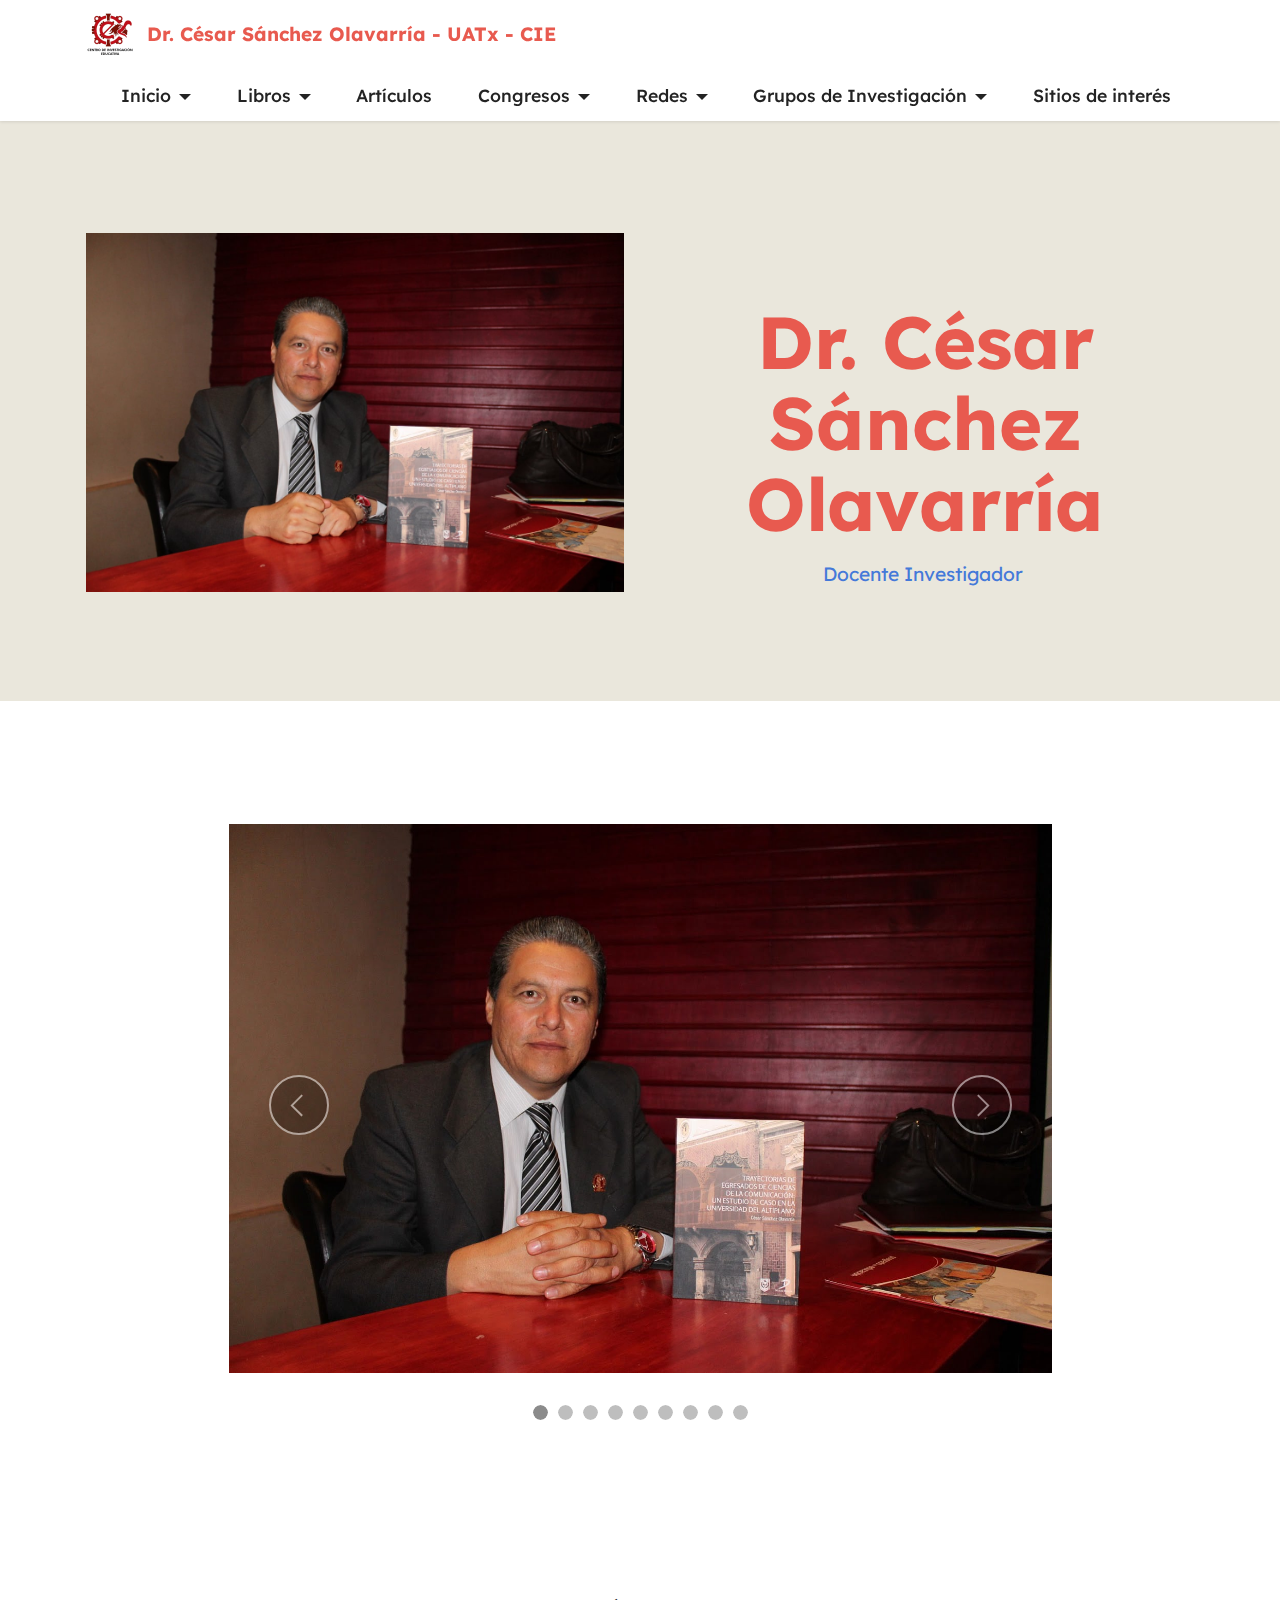
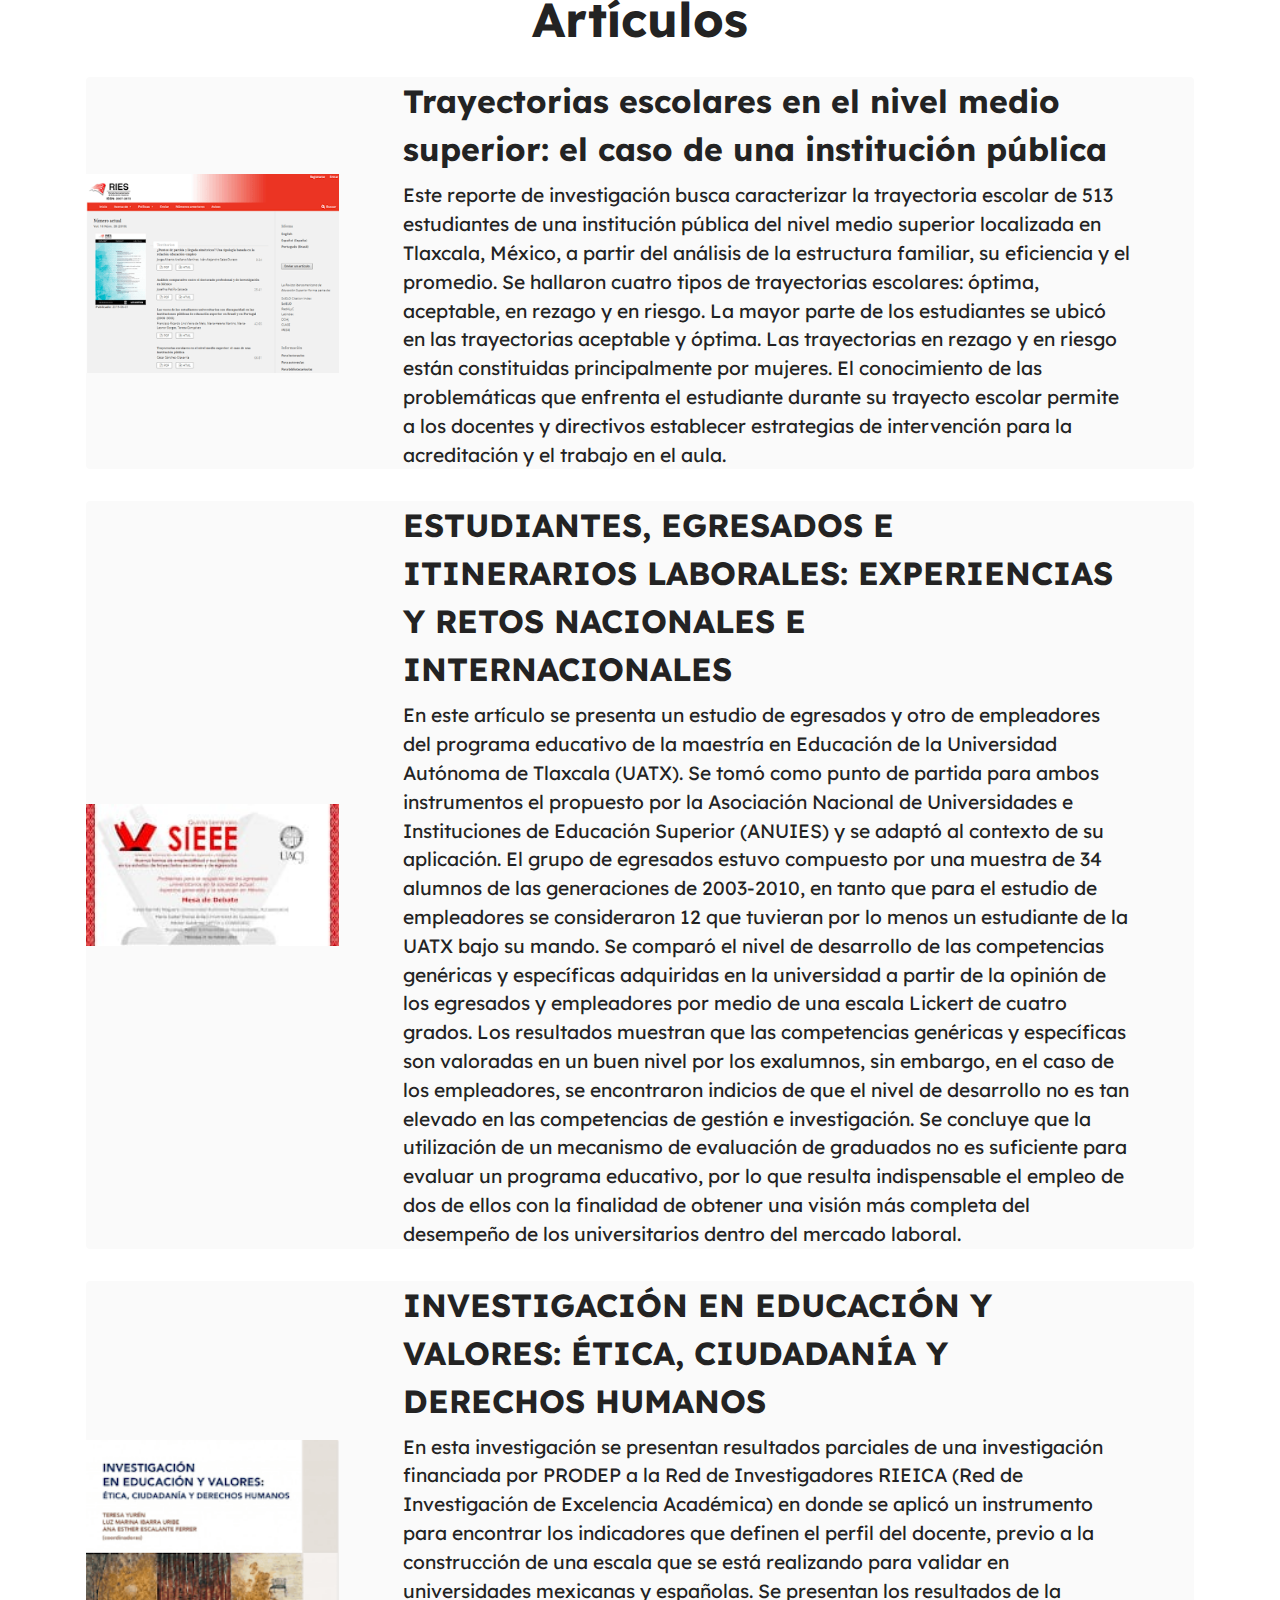
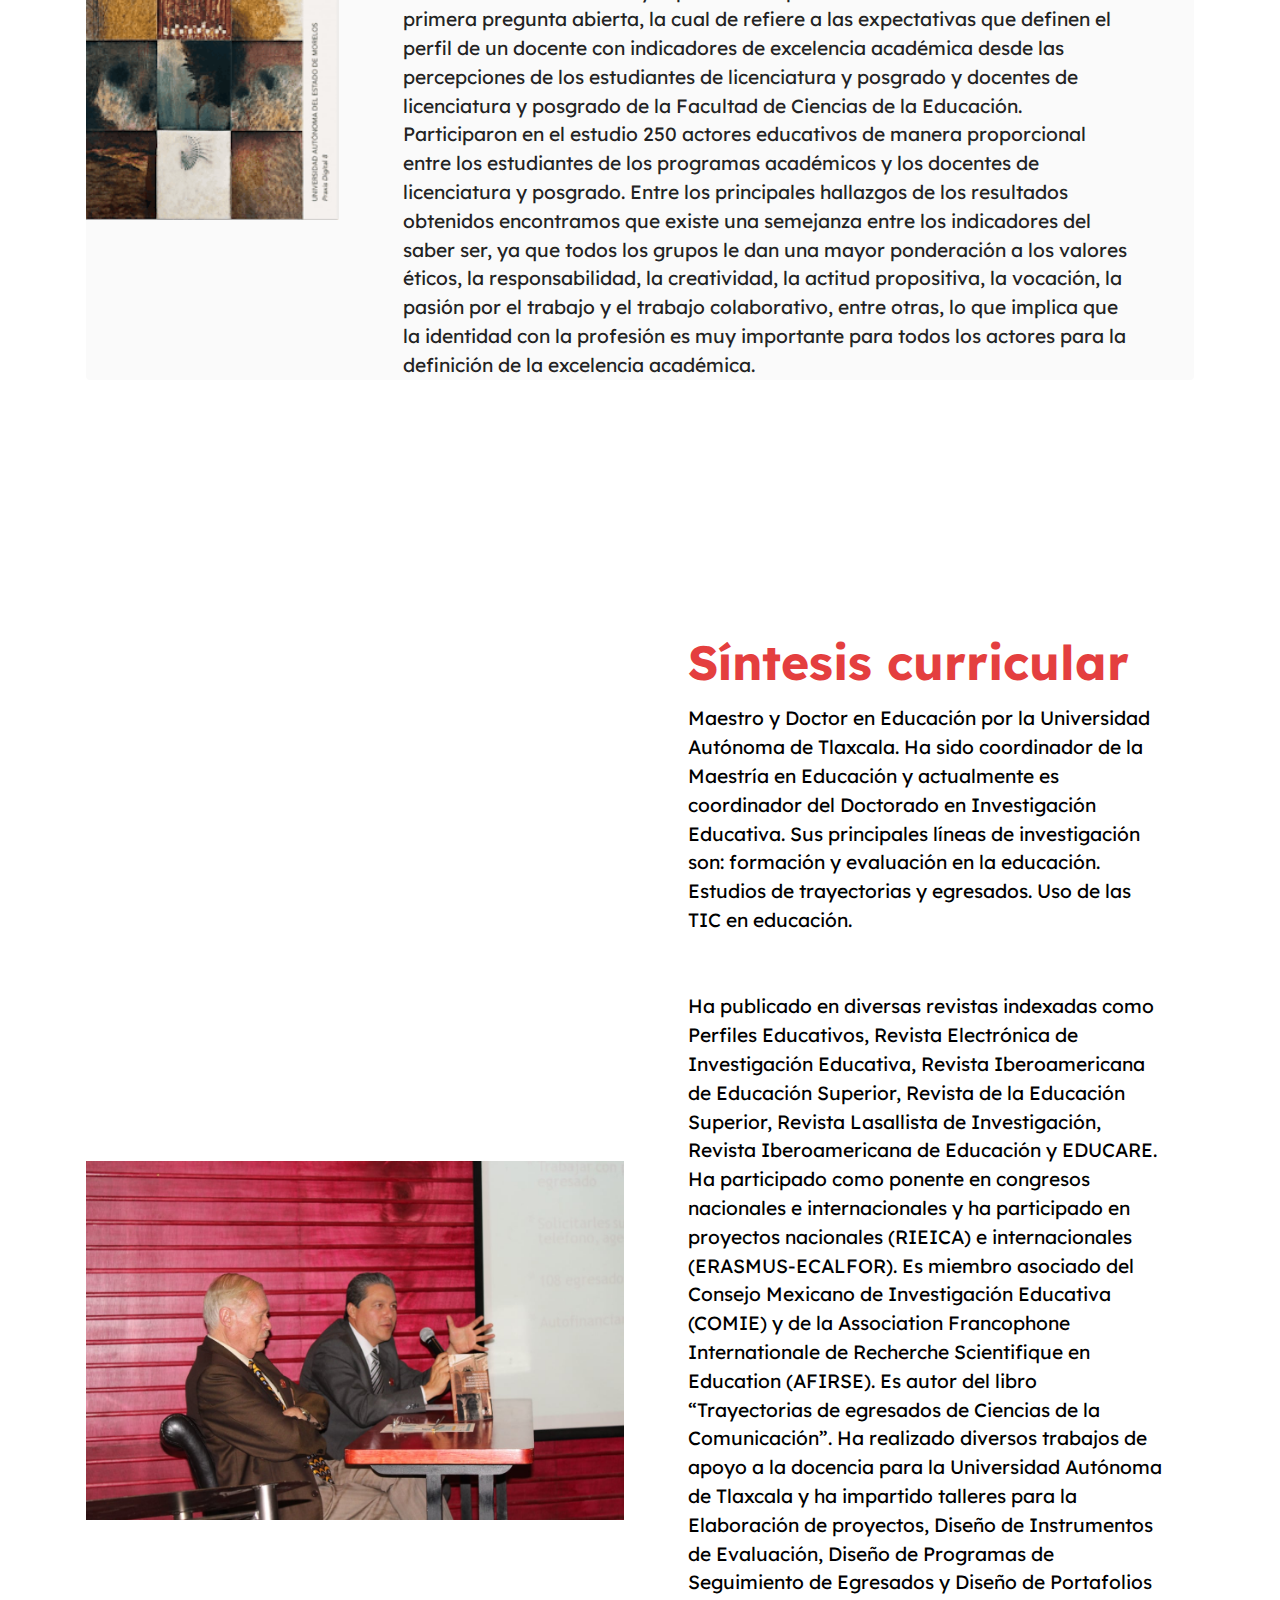
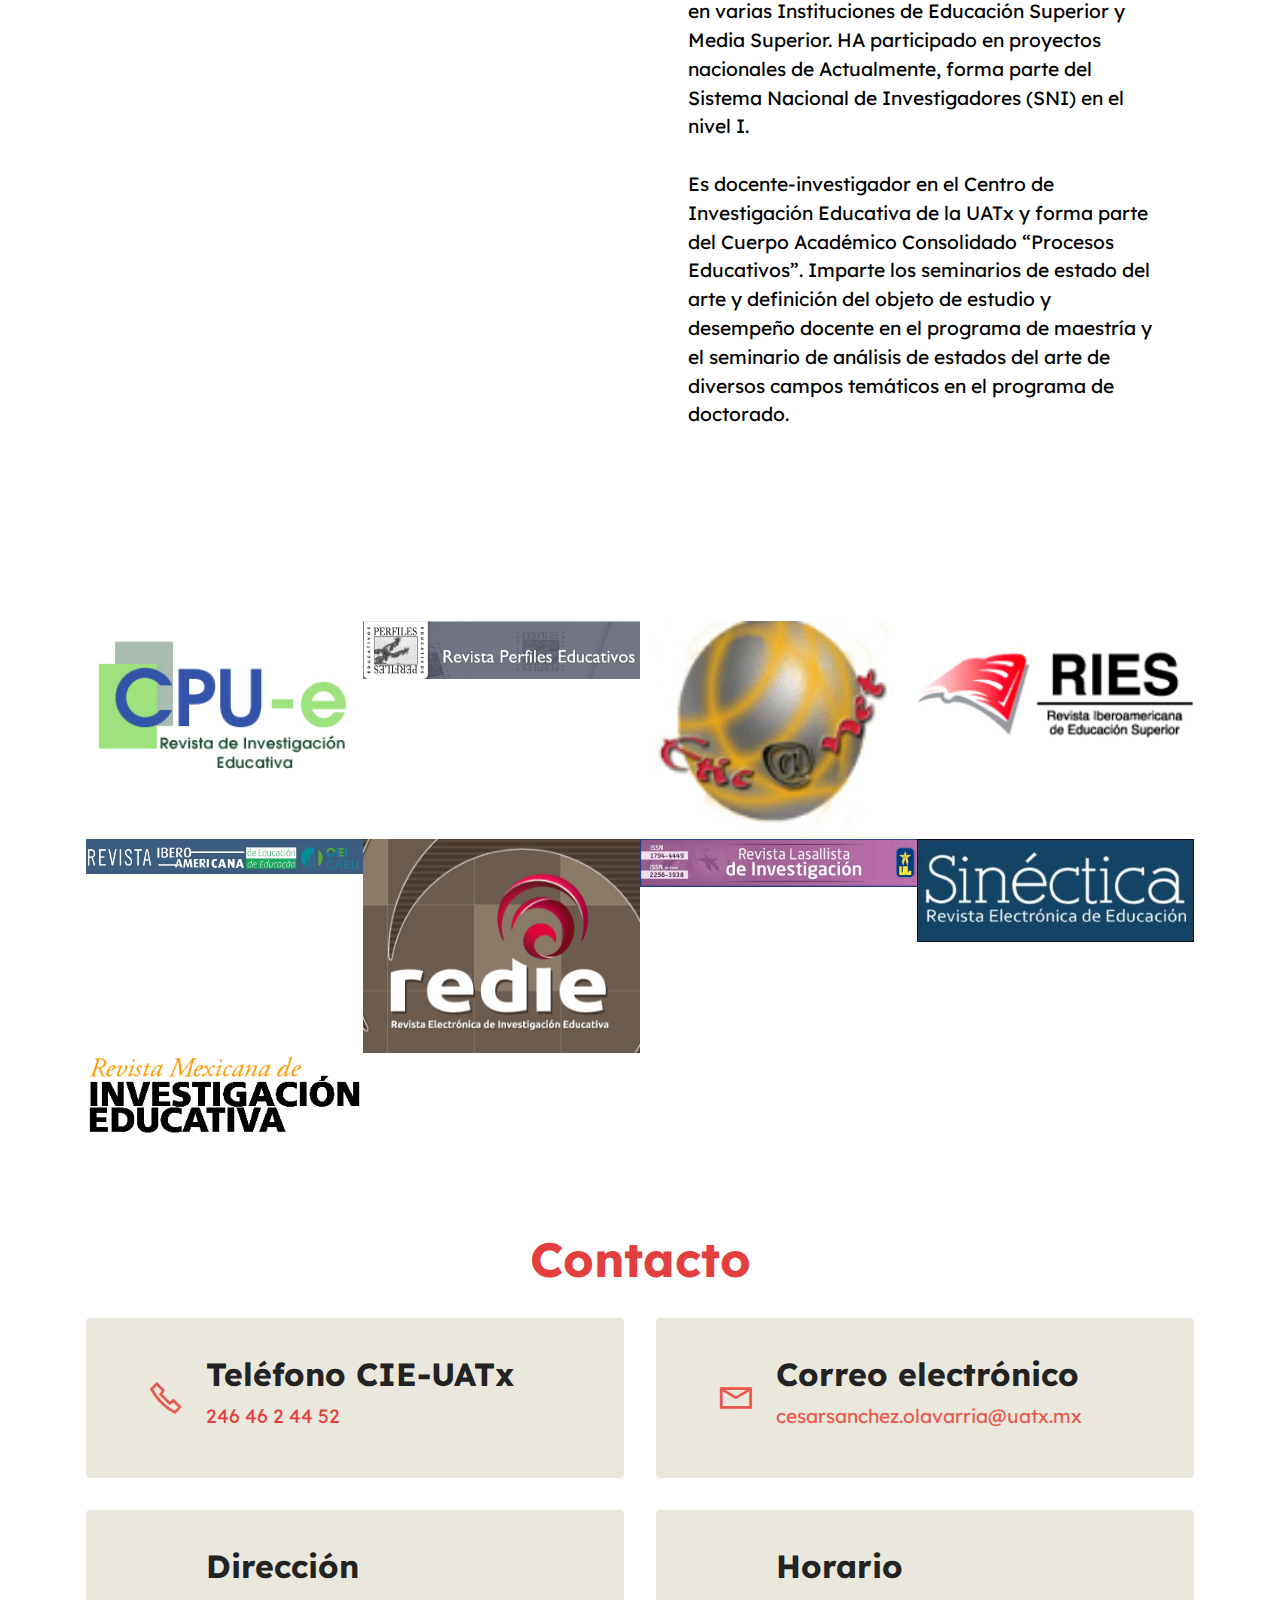
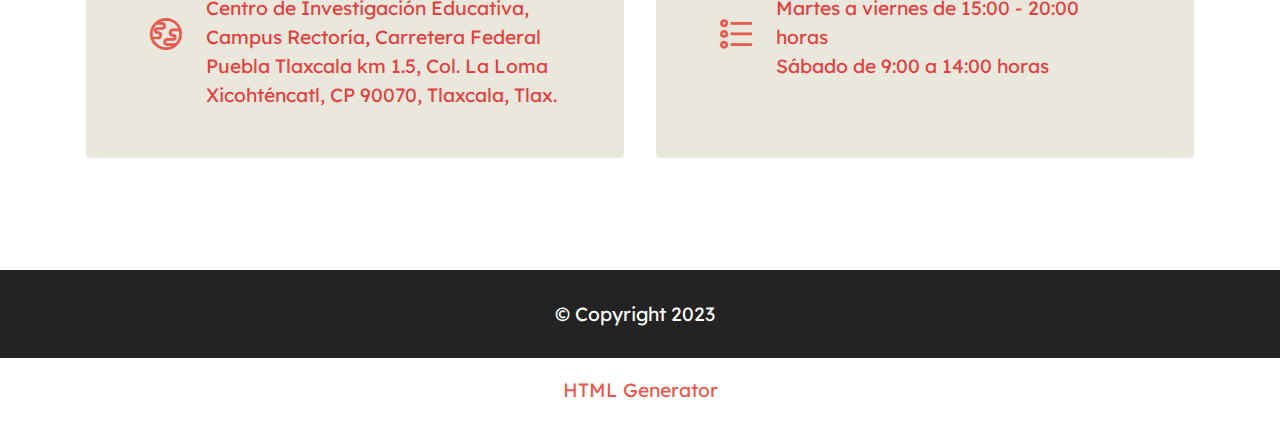
==== commit 466558fa: "Add files via upload" ====
--- a/index.html
+++ b/index.html
@@ -34,11 +34,11 @@
         <div class="container">
             <div class="navbar-brand">
                 <span class="navbar-logo">
-                    <a href="https://mobiri.se">
+                    <a href="index.html">
                         <img src="assets/images/cie-96x96.png" alt="Mobirise Website Builder" style="height: 3rem;">
                     </a>
                 </span>
-                <span class="navbar-caption-wrap"><a class="navbar-caption text-primary display-7" href="https://mobiri.se">Dr. César Sánchez Olavarría</a></span>
+                <span class="navbar-caption-wrap"><a class="navbar-caption text-primary display-7" href="index.html">Dr. César Sánchez Olavarría - UATx - CIE</a></span>
             </div>
             <button class="navbar-toggler" type="button" data-toggle="collapse" data-bs-toggle="collapse" data-target="#navbarSupportedContent" data-bs-target="#navbarSupportedContent" aria-controls="navbarNavAltMarkup" aria-expanded="false" aria-label="Toggle navigation">
                 <div class="hamburger">
@@ -49,10 +49,10 @@
                 </div>
             </button>
             <div class="collapse navbar-collapse" id="navbarSupportedContent">
-                <ul class="navbar-nav nav-dropdown nav-right" data-app-modern-menu="true"><li class="nav-item"><a class="nav-link link text-black text-primary display-4" href="#top">Inicio</a></li>
-                    <li class="nav-item"><a class="nav-link link text-black text-primary display-4" href="index.html#gallery5-3">Síntesis curricular</a></li><li class="nav-item"><a class="nav-link link text-black text-primary display-4" href="index.html#gallery5-3">Libros</a></li><li class="nav-item"><a class="nav-link link text-black text-primary display-4" href="index.html#image1-b">Artículos</a></li>
-                    <li class="nav-item"><a class="nav-link link text-black text-primary display-4" href="index.html#pricing2-c">Grupos de Investigación</a>
-                    </li><li class="nav-item"><a class="nav-link link text-black text-primary display-4" href="index.html#pricing2-c">Actividades</a></li><li class="nav-item"><a class="nav-link link text-black text-primary display-4" href="index.html#pricing2-c">Redes sociales</a></li><li class="nav-item"><a class="nav-link link text-black text-primary display-4" href="index.html#pricing2-c">Fotografías</a></li></ul>
+                <ul class="navbar-nav nav-dropdown nav-right" data-app-modern-menu="true"><li class="nav-item dropdown"><a class="nav-link link text-black text-primary dropdown-toggle display-4" href="#top" data-toggle="dropdown-submenu" data-bs-toggle="dropdown" data-bs-auto-close="outside" aria-expanded="false">Inicio</a><div class="dropdown-menu" aria-labelledby="dropdown-315"><a class="text-black text-primary show dropdown-item display-4" href="index.html">Home</a><a class="text-black text-primary show dropdown-item display-4" href="page2.html">Sintesis curricular<br></a><a class="text-black text-primary dropdown-item display-4" href="page1.html">Datos de contacto</a></div></li>
+                    <li class="nav-item dropdown"><a class="nav-link link text-black text-primary dropdown-toggle display-4" href="index.html#gallery5-3" data-toggle="dropdown-submenu" data-bs-toggle="dropdown" data-bs-auto-close="outside" aria-expanded="false">Libros</a><div class="dropdown-menu" aria-labelledby="dropdown-136"><a class="text-black text-primary dropdown-item display-4" href="page3.html">Libros</a><a class="text-black text-primary show dropdown-item display-4" href="page4.html">Capítulos de libros</a></div></li><li class="nav-item"><a class="nav-link link text-black text-primary display-4" href="page5.html">Artículos</a></li>
+                    <li class="nav-item dropdown"><a class="nav-link link text-black text-primary dropdown-toggle display-4" href="index.html#pricing2-c" data-toggle="dropdown-submenu" data-bs-toggle="dropdown" data-bs-auto-close="outside" aria-expanded="false">Congresos</a><div class="dropdown-menu" aria-labelledby="dropdown-948"><a class="text-black text-primary dropdown-item display-4" href="page6.html">Ponencias</a></div>
+                    </li><li class="nav-item dropdown"><a class="nav-link link text-black text-primary dropdown-toggle display-4" href="index.html#pricing2-c" data-toggle="dropdown-submenu" data-bs-toggle="dropdown" data-bs-auto-close="outside" aria-expanded="false">Redes</a><div class="dropdown-menu" aria-labelledby="dropdown-106"><a class="text-black text-primary dropdown-item display-4" href="page7.html">Proyectos</a></div></li><li class="nav-item dropdown"><a class="nav-link link text-black text-primary dropdown-toggle show display-4" href="index.html#pricing2-c" data-toggle="dropdown-submenu" data-bs-toggle="dropdown" data-bs-auto-close="outside" aria-expanded="false">Grupos de Investigación</a><div class="dropdown-menu show" aria-labelledby="dropdown-112" data-bs-popper="none"><a class="text-black text-primary dropdown-item display-4" href="page8.html">Publicaciones<br></a></div></li><li class="nav-item"><a class="nav-link link text-black text-primary display-4" href="page9.html" aria-expanded="false">Sitios de interés</a></li></ul>
                 
                 
             </div>
@@ -84,180 +84,86 @@
     </div>
 </section>
 
-<section data-bs-version="5.1" class="gallery6 mbr-gallery cid-tW1xfK5NKa" id="gallery6-2">
-    
-
-    
-    
-
-    <div class="container-fluid">
-        
-        <div class="row mbr-gallery mt-4">
-            
-            
-            
-            <div class="col-12 col-md-6 col-lg-3 item gallery-image active">
-                <div class="item-wrapper" data-toggle="modal" data-bs-toggle="modal" data-target="#tW1MDmFk4e-modal" data-bs-target="#tW1MDmFk4e-modal">
-                    <img class="w-100" src="assets/images/img-0505-1-3456x2304.jpg" alt="Mobirise Website Builder" data-slide-to="0" data-bs-slide-to="0" data-target="#lb-tW1MDmFk4e" data-bs-target="#lb-tW1MDmFk4e">
-                    <div class="icon-wrapper">
-                        <span class="mobi-mbri mobi-mbri-search mbr-iconfont mbr-iconfont-btn"></span>
-                    </div>
-                </div>
-                
-            </div><div class="col-12 col-md-6 col-lg-3 item gallery-image active">
-                <div class="item-wrapper" data-toggle="modal" data-bs-toggle="modal" data-target="#tW1MDmFk4e-modal" data-bs-target="#tW1MDmFk4e-modal">
-                    <img class="w-100" src="assets/images/dsc-164-3872x2592.jpg" alt="Mobirise Website Builder" data-slide-to="1" data-bs-slide-to="1" data-target="#lb-tW1MDmFk4e" data-bs-target="#lb-tW1MDmFk4e">
-                    <div class="icon-wrapper">
-                        <span class="mobi-mbri mobi-mbri-search mbr-iconfont mbr-iconfont-btn"></span>
-                    </div>
-                </div>
-                
-            </div><div class="col-12 col-md-6 col-lg-3 item gallery-image active">
-                <div class="item-wrapper" data-toggle="modal" data-bs-toggle="modal" data-target="#tW1MDmFk4e-modal" data-bs-target="#tW1MDmFk4e-modal">
-                    <img class="w-100" src="assets/images/20190306-174138-4128x3096.jpg" alt="Mobirise Website Builder" data-slide-to="2" data-bs-slide-to="2" data-target="#lb-tW1MDmFk4e" data-bs-target="#lb-tW1MDmFk4e">
-                    <div class="icon-wrapper">
-                        <span class="mobi-mbri mobi-mbri-search mbr-iconfont mbr-iconfont-btn"></span>
-                    </div>
-                </div>
-                
-            </div><div class="col-12 col-md-6 col-lg-3 item gallery-image active">
-                <div class="item-wrapper" data-toggle="modal" data-bs-toggle="modal" data-target="#tW1MDmFk4e-modal" data-bs-target="#tW1MDmFk4e-modal">
-                    <img class="w-100" src="assets/images/dsc-431-3872x2592.jpg" alt="Mobirise Website Builder" data-slide-to="3" data-bs-slide-to="3" data-target="#lb-tW1MDmFk4e" data-bs-target="#lb-tW1MDmFk4e">
-                    <div class="icon-wrapper">
-                        <span class="mobi-mbri mobi-mbri-search mbr-iconfont mbr-iconfont-btn"></span>
-                    </div>
-                </div>
-                
-            </div>
-        </div>
-
-        <div class="modal mbr-slider" tabindex="-1" role="dialog" aria-hidden="true" id="tW1MDmFk4e-modal">
-            <div class="modal-dialog" role="document">
-                <div class="modal-content">
-                    <div class="modal-body">
-                        <div class="carousel slide" id="lb-tW1MDmFk4e" data-interval="5000" data-bs-interval="5000">
-                            <div class="carousel-inner">
-                                
-                                
-                                
-                                <div class="carousel-item active">
-                                    <img class="d-block w-100" src="assets/images/img-0505-1-3456x2304.jpg" alt="Mobirise Website Builder">
-                                </div><div class="carousel-item">
-                                    <img class="d-block w-100" src="assets/images/dsc-164-3872x2592.jpg" alt="Mobirise Website Builder">
-                                </div><div class="carousel-item">
-                                    <img class="d-block w-100" src="assets/images/20190306-174138-4128x3096.jpg" alt="Mobirise Website Builder">
-                                </div><div class="carousel-item">
-                                    <img class="d-block w-100" src="assets/images/dsc-431-3872x2592.jpg" alt="Mobirise Website Builder">
-                                </div>
-                            </div>
-                            <ol class="carousel-indicators">
-                                <li data-slide-to="0" data-bs-slide-to="0" class="active" data-target="#lb-tW1MDmFk4e" data-bs-target="#lb-tW1MDmFk4e"></li><li data-slide-to="1" data-bs-slide-to="1" class="" data-target="#lb-tW1MDmFk4e" data-bs-target="#lb-tW1MDmFk4e"></li><li data-slide-to="2" data-bs-slide-to="2" class="" data-target="#lb-tW1MDmFk4e" data-bs-target="#lb-tW1MDmFk4e"></li><li data-slide-to="3" data-bs-slide-to="3" class="" data-target="#lb-tW1MDmFk4e" data-bs-target="#lb-tW1MDmFk4e"></li>
-                                
-                                
-                                
-                            </ol>
-                            <a role="button" href="" class="close" data-dismiss="modal" data-bs-dismiss="modal" aria-label="Close">
-                            </a>
-                            <a class="carousel-control-prev carousel-control" role="button" data-slide="prev" data-bs-slide="prev" href="#lb-tW1MDmFk4e">
-                                <span class="mobi-mbri mobi-mbri-arrow-prev" aria-hidden="true"></span>
-                                <span class="sr-only visually-hidden">Previous</span>
-                            </a>
-                            <a class="carousel-control-next carousel-control" role="button" data-slide="next" data-bs-slide="next" href="#lb-tW1MDmFk4e">
-                                <span class="mobi-mbri mobi-mbri-arrow-next" aria-hidden="true"></span>
-                                <span class="sr-only visually-hidden">Next</span>
-                            </a>
-                        </div>
-                    </div>
-                </div>
-            </div>
-        </div>
-    </div>
-</section>
-
-<section data-bs-version="5.1" class="gallery6 mbr-gallery cid-tW1xUKnH3F" id="gallery6-3">
-    
-
-    
-    
-
-    <div class="container-fluid">
-        
-        <div class="row mbr-gallery mt-4">
-            
-            
-            
-            <div class="col-12 col-md-6 col-lg-3 item gallery-image active">
-                <div class="item-wrapper" data-toggle="modal" data-bs-toggle="modal" data-target="#tW1MDnmTNz-modal" data-bs-target="#tW1MDnmTNz-modal">
-                    <img class="w-100" src="assets/images/img-459-3456x2304.jpg" alt="Mobirise Website Builder" data-slide-to="0" data-bs-slide-to="0" data-target="#lb-tW1MDnmTNz" data-bs-target="#lb-tW1MDnmTNz">
-                    <div class="icon-wrapper">
-                        <span class="mobi-mbri mobi-mbri-search mbr-iconfont mbr-iconfont-btn"></span>
-                    </div>
-                </div>
-                
-            </div><div class="col-12 col-md-6 col-lg-3 item gallery-image active">
-                <div class="item-wrapper" data-toggle="modal" data-bs-toggle="modal" data-target="#tW1MDnmTNz-modal" data-bs-target="#tW1MDnmTNz-modal">
-                    <img class="w-100" src="assets/images/img-475-3456x2304.jpg" alt="Mobirise Website Builder" data-slide-to="1" data-bs-slide-to="1" data-target="#lb-tW1MDnmTNz" data-bs-target="#lb-tW1MDnmTNz">
-                    <div class="icon-wrapper">
-                        <span class="mobi-mbri mobi-mbri-search mbr-iconfont mbr-iconfont-btn"></span>
-                    </div>
-                </div>
-                
-            </div><div class="col-12 col-md-6 col-lg-3 item gallery-image active">
-                <div class="item-wrapper" data-toggle="modal" data-bs-toggle="modal" data-target="#tW1MDnmTNz-modal" data-bs-target="#tW1MDnmTNz-modal">
-                    <img class="w-100" src="assets/images/img-478-3456x2304.jpg" alt="Mobirise Website Builder" data-slide-to="2" data-bs-slide-to="2" data-target="#lb-tW1MDnmTNz" data-bs-target="#lb-tW1MDnmTNz">
-                    <div class="icon-wrapper">
-                        <span class="mobi-mbri mobi-mbri-search mbr-iconfont mbr-iconfont-btn"></span>
-                    </div>
-                </div>
-                
-            </div><div class="col-12 col-md-6 col-lg-3 item gallery-image active">
-                <div class="item-wrapper" data-toggle="modal" data-bs-toggle="modal" data-target="#tW1MDnmTNz-modal" data-bs-target="#tW1MDnmTNz-modal">
-                    <img class="w-100" src="assets/images/img-280-3456x2304.jpg" alt="Mobirise Website Builder" data-slide-to="3" data-bs-slide-to="3" data-target="#lb-tW1MDnmTNz" data-bs-target="#lb-tW1MDnmTNz">
-                    <div class="icon-wrapper">
-                        <span class="mobi-mbri mobi-mbri-search mbr-iconfont mbr-iconfont-btn"></span>
-                    </div>
-                </div>
-                
-            </div>
-        </div>
-
-        <div class="modal mbr-slider" tabindex="-1" role="dialog" aria-hidden="true" id="tW1MDnmTNz-modal">
-            <div class="modal-dialog" role="document">
-                <div class="modal-content">
-                    <div class="modal-body">
-                        <div class="carousel slide" id="lb-tW1MDnmTNz" data-interval="5000" data-bs-interval="5000">
-                            <div class="carousel-inner">
-                                
-                                
-                                
-                                <div class="carousel-item active">
-                                    <img class="d-block w-100" src="assets/images/img-459-3456x2304.jpg" alt="Mobirise Website Builder">
-                                </div><div class="carousel-item">
-                                    <img class="d-block w-100" src="assets/images/img-475-3456x2304.jpg" alt="Mobirise Website Builder">
-                                </div><div class="carousel-item">
-                                    <img class="d-block w-100" src="assets/images/img-478-3456x2304.jpg" alt="Mobirise Website Builder">
-                                </div><div class="carousel-item">
-                                    <img class="d-block w-100" src="assets/images/img-280-3456x2304.jpg" alt="Mobirise Website Builder">
-                                </div>
-                            </div>
-                            <ol class="carousel-indicators">
-                                <li data-slide-to="0" data-bs-slide-to="0" class="active" data-target="#lb-tW1MDnmTNz" data-bs-target="#lb-tW1MDnmTNz"></li><li data-slide-to="1" data-bs-slide-to="1" class="" data-target="#lb-tW1MDnmTNz" data-bs-target="#lb-tW1MDnmTNz"></li><li data-slide-to="2" data-bs-slide-to="2" class="" data-target="#lb-tW1MDnmTNz" data-bs-target="#lb-tW1MDnmTNz"></li><li data-slide-to="3" data-bs-slide-to="3" class="" data-target="#lb-tW1MDnmTNz" data-bs-target="#lb-tW1MDnmTNz"></li>
-                                
-                                
-                                
-                            </ol>
-                            <a role="button" href="" class="close" data-dismiss="modal" data-bs-dismiss="modal" aria-label="Close">
-                            </a>
-                            <a class="carousel-control-prev carousel-control" role="button" data-slide="prev" data-bs-slide="prev" href="#lb-tW1MDnmTNz">
-                                <span class="mobi-mbri mobi-mbri-arrow-prev" aria-hidden="true"></span>
-                                <span class="sr-only visually-hidden">Previous</span>
-                            </a>
-                            <a class="carousel-control-next carousel-control" role="button" data-slide="next" data-bs-slide="next" href="#lb-tW1MDnmTNz">
-                                <span class="mobi-mbri mobi-mbri-arrow-next" aria-hidden="true"></span>
-                                <span class="sr-only visually-hidden">Next</span>
-                            </a>
-                        </div>
-                    </div>
+<section data-bs-version="5.1" class="slider2 cid-tWcvCS51ku" id="slider2-a">
+    
+
+    
+    <div class="container">
+        <div class="row justify-content-center">
+            <div class="col-12 col-md-9">
+                <div class="carousel slide carousel-fade" id="tWcIoQsE76" data-ride="carousel" data-bs-ride="carousel" data-interval="3000" data-bs-interval="3000">
+                    <ol class="carousel-indicators">
+                        <li data-slide-to="0" data-bs-slide-to="0" class="active" data-target="#tWcIoQsE76" data-bs-target="#tWcIoQsE76"></li><li data-slide-to="1" data-bs-slide-to="1" class="" data-target="#tWcIoQsE76" data-bs-target="#tWcIoQsE76"></li><li data-slide-to="2" data-bs-slide-to="2" class="" data-target="#tWcIoQsE76" data-bs-target="#tWcIoQsE76"></li><li data-slide-to="3" data-bs-slide-to="3" class="" data-target="#tWcIoQsE76" data-bs-target="#tWcIoQsE76"></li><li data-slide-to="4" data-bs-slide-to="4" class="" data-target="#tWcIoQsE76" data-bs-target="#tWcIoQsE76"></li><li data-slide-to="5" data-bs-slide-to="5" class="" data-target="#tWcIoQsE76" data-bs-target="#tWcIoQsE76"></li><li data-slide-to="6" data-bs-slide-to="6" class="" data-target="#tWcIoQsE76" data-bs-target="#tWcIoQsE76"></li><li data-slide-to="7" data-bs-slide-to="7" class="" data-target="#tWcIoQsE76" data-bs-target="#tWcIoQsE76"></li><li data-slide-to="8" data-bs-slide-to="8" class="" data-target="#tWcIoQsE76" data-bs-target="#tWcIoQsE76"></li>
+                        
+                        
+                    </ol>
+                    <div class="carousel-inner">
+                        <div class="carousel-item slider-image item active">
+                            <div class="item-wrapper">
+                                
+                                <img class="d-block w-100" src="assets/images/img-477-1600x1066.jpg" alt="Mobirise Website Builder" data-slide-to="0" data-bs-slide-to="0">
+                                
+                            </div>
+                        </div><div class="carousel-item slider-image item">
+                            <div class="item-wrapper">
+                                
+                                <img class="d-block w-100" src="assets/images/dsc-431-1600x1071.jpg" alt="Mobirise Website Builder" data-slide-to="1" data-bs-slide-to="1">
+                                
+                            </div>
+                        </div><div class="carousel-item slider-image item">
+                            <div class="item-wrapper">
+                                
+                                <img class="d-block w-100" src="assets/images/20190306-174138-1600x1200.jpg" alt="Mobirise Website Builder" data-slide-to="2" data-bs-slide-to="2">
+                                
+                            </div>
+                        </div><div class="carousel-item slider-image item">
+                            <div class="item-wrapper">
+                                
+                                <img class="d-block w-100" src="assets/images/img-456-1600x1067.jpg" alt="Mobirise Website Builder" data-slide-to="3" data-bs-slide-to="3">
+                                
+                            </div>
+                        </div><div class="carousel-item slider-image item">
+                            <div class="item-wrapper">
+                                
+                                <img class="d-block w-100" src="assets/images/img-281-1600x1067.jpg" alt="Mobirise Website Builder" data-slide-to="4" data-bs-slide-to="4">
+                                
+                            </div>
+                        </div><div class="carousel-item slider-image item">
+                            <div class="item-wrapper">
+                                
+                                <img class="d-block w-100" src="assets/images/img-459-1600x1067.jpg" alt="Mobirise Website Builder" data-slide-to="5" data-bs-slide-to="5">
+                                
+                            </div>
+                        </div><div class="carousel-item slider-image item">
+                            <div class="item-wrapper">
+                                
+                                <img class="d-block w-100" src="assets/images/img-505-1600x1067.jpg" alt="Mobirise Website Builder" data-slide-to="6" data-bs-slide-to="6">
+                                
+                            </div>
+                        </div><div class="carousel-item slider-image item">
+                            <div class="item-wrapper">
+                                
+                                <img class="d-block w-100" src="assets/images/dsc-164-1600x1071.jpg" alt="Mobirise Website Builder" data-slide-to="7" data-bs-slide-to="7">
+                                
+                            </div>
+                        </div><div class="carousel-item slider-image item">
+                            <div class="item-wrapper">
+                                
+                                <img class="d-block w-100" src="assets/images/img-504-1600x1067.jpg" alt="Mobirise Website Builder" data-slide-to="8" data-bs-slide-to="8">
+                                
+                            </div>
+                        </div>
+                        
+                        
+                    </div>
+                    <a class="carousel-control carousel-control-prev" role="button" data-slide="prev" data-bs-slide="prev" href="#tWcIoQsE76">
+                        <span class="mobi-mbri mobi-mbri-arrow-prev" aria-hidden="true"></span>
+                        <span class="sr-only visually-hidden">Previous</span>
+                    </a>
+                    <a class="carousel-control carousel-control-next" role="button" data-slide="next" data-bs-slide="next" href="#tWcIoQsE76">
+                        <span class="mobi-mbri mobi-mbri-arrow-next" aria-hidden="true"></span>
+                        <span class="sr-only visually-hidden">Next</span>
+                    </a>
                 </div>
             </div>
         </div>
@@ -410,85 +316,85 @@
             
             
             <div class="col-12 col-md-6 col-lg-3 item gallery-image active">
-                <div class="item-wrapper" data-toggle="modal" data-bs-toggle="modal" data-target="#tW1MDoRK6G-modal" data-bs-target="#tW1MDoRK6G-modal">
-                    <img class="w-100" src="assets/images/cpu-258x153.png" alt="Mobirise Website Builder" data-slide-to="0" data-bs-slide-to="0" data-target="#lb-tW1MDoRK6G" data-bs-target="#lb-tW1MDoRK6G">
-                    <div class="icon-wrapper">
-                        <span class="mobi-mbri mobi-mbri-search mbr-iconfont mbr-iconfont-btn"></span>
-                    </div>
-                </div>
-                
-            </div><div class="col-12 col-md-6 col-lg-3 item gallery-image">
-                <div class="item-wrapper" data-toggle="modal" data-bs-toggle="modal" data-target="#tW1MDoRK6G-modal" data-bs-target="#tW1MDoRK6G-modal">
-                    <img class="w-100" src="assets/images/dfgfrg-509x106.png" alt="Mobirise Website Builder" data-slide-to="1" data-bs-slide-to="1" data-target="#lb-tW1MDoRK6G" data-bs-target="#lb-tW1MDoRK6G">
-                    <div class="icon-wrapper">
-                        <span class="mobi-mbri mobi-mbri-search mbr-iconfont mbr-iconfont-btn"></span>
-                    </div>
-                </div>
-                
-            </div><div class="col-12 col-md-6 col-lg-3 item gallery-image">
-                <div class="item-wrapper" data-toggle="modal" data-bs-toggle="modal" data-target="#tW1MDoRK6G-modal" data-bs-target="#tW1MDoRK6G-modal">
-                    <img class="w-100" src="assets/images/eeeeeee-117x92.png" alt="Mobirise Website Builder" data-slide-to="2" data-bs-slide-to="2" data-target="#lb-tW1MDoRK6G" data-bs-target="#lb-tW1MDoRK6G">
-                    <div class="icon-wrapper">
-                        <span class="mobi-mbri mobi-mbri-search mbr-iconfont mbr-iconfont-btn"></span>
-                    </div>
-                </div>
-                
-            </div><div class="col-12 col-md-6 col-lg-3 item gallery-image">
-                <div class="item-wrapper" data-toggle="modal" data-bs-toggle="modal" data-target="#tW1MDoRK6G-modal" data-bs-target="#tW1MDoRK6G-modal">
-                    <img class="w-100" src="assets/images/dtgry-212x110.png" alt="Mobirise Website Builder" data-slide-to="3" data-bs-slide-to="3" data-target="#lb-tW1MDoRK6G" data-bs-target="#lb-tW1MDoRK6G">
-                    <div class="icon-wrapper">
-                        <span class="mobi-mbri mobi-mbri-search mbr-iconfont mbr-iconfont-btn"></span>
-                    </div>
-                </div>
-                
-            </div><div class="col-12 col-md-6 col-lg-3 item gallery-image">
-                <div class="item-wrapper" data-toggle="modal" data-bs-toggle="modal" data-target="#tW1MDoRK6G-modal" data-bs-target="#tW1MDoRK6G-modal">
-                    <img class="w-100" src="assets/images/gtgh-961x123.png" alt="Mobirise Website Builder" data-slide-to="4" data-bs-slide-to="4" data-target="#lb-tW1MDoRK6G" data-bs-target="#lb-tW1MDoRK6G">
-                    <div class="icon-wrapper">
-                        <span class="mobi-mbri mobi-mbri-search mbr-iconfont mbr-iconfont-btn"></span>
-                    </div>
-                </div>
-                
-            </div><div class="col-12 col-md-6 col-lg-3 item gallery-image">
-                <div class="item-wrapper" data-toggle="modal" data-bs-toggle="modal" data-target="#tW1MDoRK6G-modal" data-bs-target="#tW1MDoRK6G-modal">
-                    <img class="w-100" src="assets/images/logo-2-310x240.png" alt="Mobirise Website Builder" data-slide-to="5" data-bs-slide-to="5" data-target="#lb-tW1MDoRK6G" data-bs-target="#lb-tW1MDoRK6G">
-                    <div class="icon-wrapper">
-                        <span class="mobi-mbri mobi-mbri-search mbr-iconfont mbr-iconfont-btn"></span>
-                    </div>
-                </div>
-                
-            </div><div class="col-12 col-md-6 col-lg-3 item gallery-image">
-                <div class="item-wrapper" data-toggle="modal" data-bs-toggle="modal" data-target="#tW1MDoRK6G-modal" data-bs-target="#tW1MDoRK6G-modal">
-                    <img class="w-100" src="assets/images/looo-828x144.png" alt="Mobirise Website Builder" data-slide-to="6" data-bs-slide-to="6" data-target="#lb-tW1MDoRK6G" data-bs-target="#lb-tW1MDoRK6G">
-                    <div class="icon-wrapper">
-                        <span class="mobi-mbri mobi-mbri-search mbr-iconfont mbr-iconfont-btn"></span>
-                    </div>
-                </div>
-                
-            </div><div class="col-12 col-md-6 col-lg-3 item gallery-image">
-                <div class="item-wrapper" data-toggle="modal" data-bs-toggle="modal" data-target="#tW1MDoRK6G-modal" data-bs-target="#tW1MDoRK6G-modal">
-                    <img class="w-100" src="assets/images/re-sinectica-350x130.jpg" alt="Mobirise Website Builder" data-slide-to="7" data-bs-slide-to="7" data-target="#lb-tW1MDoRK6G" data-bs-target="#lb-tW1MDoRK6G">
-                    <div class="icon-wrapper">
-                        <span class="mobi-mbri mobi-mbri-search mbr-iconfont mbr-iconfont-btn"></span>
-                    </div>
-                </div>
-                
-            </div><div class="col-12 col-md-6 col-lg-3 item gallery-image">
-                <div class="item-wrapper" data-toggle="modal" data-bs-toggle="modal" data-target="#tW1MDoRK6G-modal" data-bs-target="#tW1MDoRK6G-modal">
-                    <img class="w-100" src="assets/images/revista-inv-educ-368x111.png" alt="Mobirise Website Builder" data-slide-to="8" data-bs-slide-to="8" data-target="#lb-tW1MDoRK6G" data-bs-target="#lb-tW1MDoRK6G">
-                    <div class="icon-wrapper">
-                        <span class="mobi-mbri mobi-mbri-search mbr-iconfont mbr-iconfont-btn"></span>
-                    </div>
-                </div>
-                
-            </div>
-        </div>
-
-        <div class="modal mbr-slider" tabindex="-1" role="dialog" aria-hidden="true" id="tW1MDoRK6G-modal">
+                <div class="item-wrapper" data-toggle="modal" data-bs-toggle="modal" data-target="#tWcIoRPCGx-modal" data-bs-target="#tWcIoRPCGx-modal">
+                    <img class="w-100" src="assets/images/cpu-258x153.png" alt="Mobirise Website Builder" data-slide-to="0" data-bs-slide-to="0" data-target="#lb-tWcIoRPCGx" data-bs-target="#lb-tWcIoRPCGx">
+                    <div class="icon-wrapper">
+                        <span class="mobi-mbri mobi-mbri-search mbr-iconfont mbr-iconfont-btn"></span>
+                    </div>
+                </div>
+                
+            </div><div class="col-12 col-md-6 col-lg-3 item gallery-image">
+                <div class="item-wrapper" data-toggle="modal" data-bs-toggle="modal" data-target="#tWcIoRPCGx-modal" data-bs-target="#tWcIoRPCGx-modal">
+                    <img class="w-100" src="assets/images/dfgfrg-509x106.png" alt="Mobirise Website Builder" data-slide-to="1" data-bs-slide-to="1" data-target="#lb-tWcIoRPCGx" data-bs-target="#lb-tWcIoRPCGx">
+                    <div class="icon-wrapper">
+                        <span class="mobi-mbri mobi-mbri-search mbr-iconfont mbr-iconfont-btn"></span>
+                    </div>
+                </div>
+                
+            </div><div class="col-12 col-md-6 col-lg-3 item gallery-image">
+                <div class="item-wrapper" data-toggle="modal" data-bs-toggle="modal" data-target="#tWcIoRPCGx-modal" data-bs-target="#tWcIoRPCGx-modal">
+                    <img class="w-100" src="assets/images/eeeeeee-117x92.png" alt="Mobirise Website Builder" data-slide-to="2" data-bs-slide-to="2" data-target="#lb-tWcIoRPCGx" data-bs-target="#lb-tWcIoRPCGx">
+                    <div class="icon-wrapper">
+                        <span class="mobi-mbri mobi-mbri-search mbr-iconfont mbr-iconfont-btn"></span>
+                    </div>
+                </div>
+                
+            </div><div class="col-12 col-md-6 col-lg-3 item gallery-image">
+                <div class="item-wrapper" data-toggle="modal" data-bs-toggle="modal" data-target="#tWcIoRPCGx-modal" data-bs-target="#tWcIoRPCGx-modal">
+                    <img class="w-100" src="assets/images/dtgry-212x110.png" alt="Mobirise Website Builder" data-slide-to="3" data-bs-slide-to="3" data-target="#lb-tWcIoRPCGx" data-bs-target="#lb-tWcIoRPCGx">
+                    <div class="icon-wrapper">
+                        <span class="mobi-mbri mobi-mbri-search mbr-iconfont mbr-iconfont-btn"></span>
+                    </div>
+                </div>
+                
+            </div><div class="col-12 col-md-6 col-lg-3 item gallery-image">
+                <div class="item-wrapper" data-toggle="modal" data-bs-toggle="modal" data-target="#tWcIoRPCGx-modal" data-bs-target="#tWcIoRPCGx-modal">
+                    <img class="w-100" src="assets/images/gtgh-961x123.png" alt="Mobirise Website Builder" data-slide-to="4" data-bs-slide-to="4" data-target="#lb-tWcIoRPCGx" data-bs-target="#lb-tWcIoRPCGx">
+                    <div class="icon-wrapper">
+                        <span class="mobi-mbri mobi-mbri-search mbr-iconfont mbr-iconfont-btn"></span>
+                    </div>
+                </div>
+                
+            </div><div class="col-12 col-md-6 col-lg-3 item gallery-image">
+                <div class="item-wrapper" data-toggle="modal" data-bs-toggle="modal" data-target="#tWcIoRPCGx-modal" data-bs-target="#tWcIoRPCGx-modal">
+                    <img class="w-100" src="assets/images/logo-2-310x240.png" alt="Mobirise Website Builder" data-slide-to="5" data-bs-slide-to="5" data-target="#lb-tWcIoRPCGx" data-bs-target="#lb-tWcIoRPCGx">
+                    <div class="icon-wrapper">
+                        <span class="mobi-mbri mobi-mbri-search mbr-iconfont mbr-iconfont-btn"></span>
+                    </div>
+                </div>
+                
+            </div><div class="col-12 col-md-6 col-lg-3 item gallery-image">
+                <div class="item-wrapper" data-toggle="modal" data-bs-toggle="modal" data-target="#tWcIoRPCGx-modal" data-bs-target="#tWcIoRPCGx-modal">
+                    <img class="w-100" src="assets/images/looo-828x144.png" alt="Mobirise Website Builder" data-slide-to="6" data-bs-slide-to="6" data-target="#lb-tWcIoRPCGx" data-bs-target="#lb-tWcIoRPCGx">
+                    <div class="icon-wrapper">
+                        <span class="mobi-mbri mobi-mbri-search mbr-iconfont mbr-iconfont-btn"></span>
+                    </div>
+                </div>
+                
+            </div><div class="col-12 col-md-6 col-lg-3 item gallery-image">
+                <div class="item-wrapper" data-toggle="modal" data-bs-toggle="modal" data-target="#tWcIoRPCGx-modal" data-bs-target="#tWcIoRPCGx-modal">
+                    <img class="w-100" src="assets/images/re-sinectica-350x130.jpg" alt="Mobirise Website Builder" data-slide-to="7" data-bs-slide-to="7" data-target="#lb-tWcIoRPCGx" data-bs-target="#lb-tWcIoRPCGx">
+                    <div class="icon-wrapper">
+                        <span class="mobi-mbri mobi-mbri-search mbr-iconfont mbr-iconfont-btn"></span>
+                    </div>
+                </div>
+                
+            </div><div class="col-12 col-md-6 col-lg-3 item gallery-image">
+                <div class="item-wrapper" data-toggle="modal" data-bs-toggle="modal" data-target="#tWcIoRPCGx-modal" data-bs-target="#tWcIoRPCGx-modal">
+                    <img class="w-100" src="assets/images/revista-inv-educ-368x111.png" alt="Mobirise Website Builder" data-slide-to="8" data-bs-slide-to="8" data-target="#lb-tWcIoRPCGx" data-bs-target="#lb-tWcIoRPCGx">
+                    <div class="icon-wrapper">
+                        <span class="mobi-mbri mobi-mbri-search mbr-iconfont mbr-iconfont-btn"></span>
+                    </div>
+                </div>
+                
+            </div>
+        </div>
+
+        <div class="modal mbr-slider" tabindex="-1" role="dialog" aria-hidden="true" id="tWcIoRPCGx-modal">
             <div class="modal-dialog" role="document">
                 <div class="modal-content">
                     <div class="modal-body">
-                        <div class="carousel slide" id="lb-tW1MDoRK6G" data-interval="5000" data-bs-interval="5000">
+                        <div class="carousel slide" id="lb-tWcIoRPCGx" data-interval="5000" data-bs-interval="5000">
                             <div class="carousel-inner">
                                 
                                 
@@ -514,18 +420,18 @@
                                 </div>
                             </div>
                             <ol class="carousel-indicators">
-                                <li data-slide-to="0" data-bs-slide-to="0" class="active" data-target="#lb-tW1MDoRK6G" data-bs-target="#lb-tW1MDoRK6G"></li><li data-slide-to="1" data-bs-slide-to="1" class="" data-target="#lb-tW1MDoRK6G" data-bs-target="#lb-tW1MDoRK6G"></li><li data-slide-to="2" data-bs-slide-to="2" class="" data-target="#lb-tW1MDoRK6G" data-bs-target="#lb-tW1MDoRK6G"></li><li data-slide-to="3" data-bs-slide-to="3" class="" data-target="#lb-tW1MDoRK6G" data-bs-target="#lb-tW1MDoRK6G"></li><li data-slide-to="4" data-bs-slide-to="4" class="" data-target="#lb-tW1MDoRK6G" data-bs-target="#lb-tW1MDoRK6G"></li><li data-slide-to="5" data-bs-slide-to="5" class="" data-target="#lb-tW1MDoRK6G" data-bs-target="#lb-tW1MDoRK6G"></li><li data-slide-to="6" data-bs-slide-to="6" class="" data-target="#lb-tW1MDoRK6G" data-bs-target="#lb-tW1MDoRK6G"></li><li data-slide-to="7" data-bs-slide-to="7" class="" data-target="#lb-tW1MDoRK6G" data-bs-target="#lb-tW1MDoRK6G"></li><li data-slide-to="8" data-bs-slide-to="8" class="" data-target="#lb-tW1MDoRK6G" data-bs-target="#lb-tW1MDoRK6G"></li>
+                                <li data-slide-to="0" data-bs-slide-to="0" class="active" data-target="#lb-tWcIoRPCGx" data-bs-target="#lb-tWcIoRPCGx"></li><li data-slide-to="1" data-bs-slide-to="1" class="" data-target="#lb-tWcIoRPCGx" data-bs-target="#lb-tWcIoRPCGx"></li><li data-slide-to="2" data-bs-slide-to="2" class="" data-target="#lb-tWcIoRPCGx" data-bs-target="#lb-tWcIoRPCGx"></li><li data-slide-to="3" data-bs-slide-to="3" class="" data-target="#lb-tWcIoRPCGx" data-bs-target="#lb-tWcIoRPCGx"></li><li data-slide-to="4" data-bs-slide-to="4" class="" data-target="#lb-tWcIoRPCGx" data-bs-target="#lb-tWcIoRPCGx"></li><li data-slide-to="5" data-bs-slide-to="5" class="" data-target="#lb-tWcIoRPCGx" data-bs-target="#lb-tWcIoRPCGx"></li><li data-slide-to="6" data-bs-slide-to="6" class="" data-target="#lb-tWcIoRPCGx" data-bs-target="#lb-tWcIoRPCGx"></li><li data-slide-to="7" data-bs-slide-to="7" class="" data-target="#lb-tWcIoRPCGx" data-bs-target="#lb-tWcIoRPCGx"></li><li data-slide-to="8" data-bs-slide-to="8" class="" data-target="#lb-tWcIoRPCGx" data-bs-target="#lb-tWcIoRPCGx"></li>
                                 
                                 
                                 
                             </ol>
                             <a role="button" href="" class="close" data-dismiss="modal" data-bs-dismiss="modal" aria-label="Close">
                             </a>
-                            <a class="carousel-control-prev carousel-control" role="button" data-slide="prev" data-bs-slide="prev" href="#lb-tW1MDoRK6G">
+                            <a class="carousel-control-prev carousel-control" role="button" data-slide="prev" data-bs-slide="prev" href="#lb-tWcIoRPCGx">
                                 <span class="mobi-mbri mobi-mbri-arrow-prev" aria-hidden="true"></span>
                                 <span class="sr-only visually-hidden">Previous</span>
                             </a>
-                            <a class="carousel-control-next carousel-control" role="button" data-slide="next" data-bs-slide="next" href="#lb-tW1MDoRK6G">
+                            <a class="carousel-control-next carousel-control" role="button" data-slide="next" data-bs-slide="next" href="#lb-tWcIoRPCGx">
                                 <span class="mobi-mbri mobi-mbri-arrow-next" aria-hidden="true"></span>
                                 <span class="sr-only visually-hidden">Next</span>
                             </a>
@@ -612,7 +518,7 @@
             </div>
         </div>
     </div>
-</section><section class="display-7" style="padding: 0;align-items: center;justify-content: center;flex-wrap: wrap;    align-content: center;display: flex;position: relative;height: 4rem;"><a href="https://mobiri.se/417931" style="flex: 1 1;height: 4rem;position: absolute;width: 100%;z-index: 1;"><img alt="" style="height: 4rem;" src="[data-uri]"></a><p style="margin: 0;text-align: center;" class="display-7">&#8204;</p><a style="z-index:1" href="https://mobirise.com/drag-drop-website-builder.html">Drag and Drop Website Builder</a></section><script src="assets/bootstrap/js/bootstrap.bundle.min.js"></script>  <script src="assets/smoothscroll/smooth-scroll.js"></script>  <script src="assets/ytplayer/index.js"></script>  <script src="assets/dropdown/js/navbar-dropdown.js"></script>  <script src="assets/theme/js/script.js"></script>  
+</section><section class="display-7" style="padding: 0;align-items: center;justify-content: center;flex-wrap: wrap;    align-content: center;display: flex;position: relative;height: 4rem;"><a href="https://mobiri.se/417931" style="flex: 1 1;height: 4rem;position: absolute;width: 100%;z-index: 1;"><img alt="" style="height: 4rem;" src="[data-uri]"></a><p style="margin: 0;text-align: center;" class="display-7">&#8204;</p><a style="z-index:1" href="https://mobirise.com/html-builder.html">HTML Generator</a></section><script src="assets/bootstrap/js/bootstrap.bundle.min.js"></script>  <script src="assets/smoothscroll/smooth-scroll.js"></script>  <script src="assets/ytplayer/index.js"></script>  <script src="assets/dropdown/js/navbar-dropdown.js"></script>  <script src="assets/theme/js/script.js"></script>  
   
   
 </body>
--- a/assets/mobirise/css/mbr-additional.css
+++ b/assets/mobirise/css/mbr-additional.css
@@ -1059,107 +1059,70 @@
 .cid-sFF0SGinka .mbr-section-btn {
   color: #4479d9;
 }
-.cid-tW1xfK5NKa {
-  padding-top: 1rem;
-  padding-bottom: 1rem;
+.cid-tWcvCS51ku {
+  padding-top: 3rem;
+  padding-bottom: 3rem;
   background-color: #ffffff;
 }
-.cid-tW1xfK5NKa .mbr-fallback-image.disabled {
-  display: none;
-}
-.cid-tW1xfK5NKa .mbr-fallback-image {
-  display: block;
-  background-size: cover;
-  background-position: center center;
-  width: 100%;
-  height: 100%;
-  position: absolute;
-  top: 0;
-}
-.cid-tW1xfK5NKa .row {
-  margin-left: 0;
-  margin-right: 0;
-}
-.cid-tW1xfK5NKa .item {
-  padding-left: 0;
-  padding-right: 0;
-}
-.cid-tW1xfK5NKa .item-wrapper {
-  height: 100%;
-  position: relative;
-}
-.cid-tW1xfK5NKa .item-wrapper img {
-  height: 100%;
-  object-fit: cover;
-}
-.cid-tW1xfK5NKa .item-wrapper .icon-wrapper {
-  pointer-events: none;
-  position: absolute;
-  width: 60px;
-  height: 60px;
-  font-size: 22px;
-  left: 50%;
-  top: 50%;
+@media (min-width: 992px) {
+  .cid-tWcvCS51ku .carousel {
+    min-height: 700px;
+  }
+  .cid-tWcvCS51ku .carousel img {
+    max-height: 700px;
+    object-fit: contain;
+  }
+}
+@media (max-width: 991px) and (min-width: 768px) {
+  .cid-tWcvCS51ku .carousel {
+    min-height: 455px;
+  }
+  .cid-tWcvCS51ku .carousel img {
+    max-height: 455px;
+    object-fit: contain;
+  }
+}
+@media (max-width: 767px) {
+  .cid-tWcvCS51ku .carousel {
+    min-height: 385px;
+  }
+  .cid-tWcvCS51ku .carousel img {
+    max-height: 385px;
+    object-fit: contain;
+  }
+  .cid-tWcvCS51ku .container .carousel-control {
+    margin-bottom: 0;
+  }
+  .cid-tWcvCS51ku .content-slider-wrap {
+    width: 100% !important;
+  }
+}
+.cid-tWcvCS51ku .carousel,
+.cid-tWcvCS51ku .carousel-inner {
   display: flex;
   align-items: center;
-  justify-content: center;
-  border: 2px solid #ffffff;
-  border-radius: 50%;
-  opacity: 0;
-  color: #ffffff;
-  transform: translateX(-50%) translateY(-50%);
-  background-color: #1b1b1b;
-  transition: 0.2s;
-}
-.cid-tW1xfK5NKa .item-wrapper:hover .icon-wrapper {
-  opacity: 0.7;
-}
-.cid-tW1xfK5NKa .carousel-control,
-.cid-tW1xfK5NKa .close {
+}
+.cid-tWcvCS51ku .item-wrapper {
+  width: 100%;
+}
+.cid-tWcvCS51ku .carousel-caption {
+  bottom: 40px;
+}
+.cid-tWcvCS51ku .carousel-control:hover {
   background: #1b1b1b;
-}
-.cid-tW1xfK5NKa .carousel-control-prev {
-  margin-left: 2.5rem;
-}
-.cid-tW1xfK5NKa .carousel-control-prev span {
+  color: #fff;
+  opacity: 1;
+}
+.cid-tWcvCS51ku .mobi-mbri-arrow-next {
+  margin-left: 5px;
+}
+.cid-tWcvCS51ku .mobi-mbri-arrow-prev {
   margin-right: 5px;
 }
-.cid-tW1xfK5NKa .carousel-control-next {
-  margin-right: 2.5rem;
-}
-.cid-tW1xfK5NKa .carousel-control-next span {
-  margin-left: 5px;
-}
-.cid-tW1xfK5NKa .close {
-  position: fixed;
-  opacity: 0.5;
-  font-size: 22px;
-  font-weight: 300;
-  width: 60px;
-  height: 60px;
-  border-radius: 50%;
-  color: #fff;
-  top: 2.5rem;
-  right: 2.5rem;
-  border: 2px solid #fff;
-  text-shadow: none;
-  z-index: 5;
-  transition: opacity 0.3s ease;
-  font-family: 'Moririse2';
-  align-items: center;
-  justify-content: center;
-  display: flex;
-}
-.cid-tW1xfK5NKa .close::before {
-  content: '\e91a';
-}
-.cid-tW1xfK5NKa .close:hover {
-  opacity: 1;
-  background: #000;
-  color: #fff;
-}
-.cid-tW1xfK5NKa .carousel-control {
-  display: flex;
+.cid-tWcvCS51ku .container .carousel-indicators {
+  margin-bottom: 3px;
+}
+.cid-tWcvCS51ku .carousel-control {
   top: 50%;
   width: 60px;
   height: 60px;
@@ -1170,26 +1133,26 @@
   border-radius: 50%;
   transition: all 0.3s;
 }
-.cid-tW1xfK5NKa .carousel-control.carousel-control-prev {
+.cid-tWcvCS51ku .carousel-control.carousel-control-prev {
   left: 0;
   margin-left: 2.5rem;
 }
-.cid-tW1xfK5NKa .carousel-control.carousel-control-next {
+.cid-tWcvCS51ku .carousel-control.carousel-control-next {
   right: 0;
   margin-right: 2.5rem;
 }
 @media (max-width: 767px) {
-  .cid-tW1xfK5NKa .carousel-control {
+  .cid-tWcvCS51ku .carousel-control {
     top: auto;
     bottom: 1rem;
   }
 }
-.cid-tW1xfK5NKa .carousel-indicators {
+.cid-tWcvCS51ku .carousel-indicators {
   position: absolute;
   bottom: 0;
-  margin-bottom: 3px;
-}
-.cid-tW1xfK5NKa .carousel-indicators li {
+  margin-bottom: 1.5rem !important;
+}
+.cid-tWcvCS51ku .carousel-indicators li {
   max-width: 15px;
   height: 15px;
   width: 15px;
@@ -1201,15 +1164,15 @@
   opacity: 0.5;
   transition: all 0.3s;
 }
-.cid-tW1xfK5NKa .carousel-indicators li.active,
-.cid-tW1xfK5NKa .carousel-indicators li:hover {
+.cid-tWcvCS51ku .carousel-indicators li.active,
+.cid-tWcvCS51ku .carousel-indicators li:hover {
   opacity: 0.9;
 }
-.cid-tW1xfK5NKa .carousel-indicators li::after,
-.cid-tW1xfK5NKa .carousel-indicators li::before {
+.cid-tWcvCS51ku .carousel-indicators li::after,
+.cid-tWcvCS51ku .carousel-indicators li::before {
   content: none;
 }
-.cid-tW1xfK5NKa .carousel-indicators.ie-fix {
+.cid-tWcvCS51ku .carousel-indicators.ie-fix {
   left: 50%;
   display: block;
   width: 60%;
@@ -1217,393 +1180,9 @@
   text-align: center;
 }
 @media (max-width: 768px) {
-  .cid-tW1xfK5NKa .carousel-indicators {
+  .cid-tWcvCS51ku .carousel-indicators {
     display: none !important;
   }
-}
-@media (max-width: 991px) {
-  .cid-tW1xfK5NKa .carousel-indicators {
-    margin-bottom: 3.625rem !important;
-    padding-left: 2.5rem;
-    padding-right: 2.5rem;
-  }
-}
-@media (max-width: 767px) {
-  .cid-tW1xfK5NKa .carousel-indicators {
-    display: none;
-  }
-}
-.cid-tW1xfK5NKa .carousel-inner {
-  display: flex;
-  align-items: center;
-}
-.cid-tW1xfK5NKa .carousel-inner > .active {
-  display: block;
-}
-.cid-tW1xfK5NKa .carousel-control.left {
-  left: 0;
-  margin-left: 2.5rem;
-}
-.cid-tW1xfK5NKa .carousel-control.right {
-  right: 0;
-  margin-right: 2.5rem;
-}
-.cid-tW1xfK5NKa .carousel-control:hover {
-  background: #1b1b1b;
-  color: #fff;
-  opacity: 1;
-}
-@media (max-width: 768px) {
-  .cid-tW1xfK5NKa .carousel-control,
-  .cid-tW1xfK5NKa .carousel-indicators,
-  .cid-tW1xfK5NKa .modal .close {
-    position: fixed;
-  }
-}
-@media (max-width: 767px) {
-  .cid-tW1xfK5NKa .mbr-slider .carousel-control {
-    top: auto;
-    bottom: 20px;
-  }
-  .cid-tW1xfK5NKa .mbr-slider > .container .carousel-control {
-    margin-bottom: 0;
-  }
-}
-.cid-tW1xfK5NKa .carousel-indicators .active,
-.cid-tW1xfK5NKa .carousel-indicators li {
-  width: 7px;
-  height: 7px;
-  margin: 3px;
-  background: #000000;
-  opacity: 0.5;
-  border: 4px solid #000000;
-}
-.cid-tW1xfK5NKa .carousel-indicators .active {
-  background: #fff;
-}
-.cid-tW1xfK5NKa .carousel-indicators li {
-  max-width: 15px;
-  max-height: 15px;
-  border-radius: 50%;
-}
-.cid-tW1xfK5NKa .modal {
-  padding-left: 0 !important;
-  position: fixed;
-  overflow: hidden;
-  padding-right: 0 !important;
-}
-.cid-tW1xfK5NKa .modal-dialog {
-  margin: 0 auto;
-  max-width: 100%;
-  padding-left: 1rem;
-  padding-right: 1rem;
-}
-.cid-tW1xfK5NKa .modal-content {
-  border-radius: 0;
-  border: none;
-  background: transparent;
-}
-.cid-tW1xfK5NKa .modal-body {
-  padding: 0;
-  display: flex;
-  align-items: center;
-}
-.cid-tW1xfK5NKa .modal-body img {
-  width: 100%;
-  object-fit: contain;
-  max-height: calc(100vh - 1.75rem);
-}
-.cid-tW1xfK5NKa .carousel {
-  width: 100%;
-}
-.cid-tW1xfK5NKa .modal-backdrop.in {
-  opacity: 0.8;
-}
-.cid-tW1xfK5NKa .modal.fade .modal-dialog {
-  transition: margin-top 0.3s ease-out;
-}
-.cid-tW1xfK5NKa .modal.fade .modal-dialog,
-.cid-tW1xfK5NKa .modal.in .modal-dialog {
-  transform: none;
-}
-.cid-tW1xfK5NKa .mbr-gallery .item-wrapper {
-  cursor: pointer;
-}
-.cid-tW1xfK5NKa H6 {
-  text-align: center;
-}
-.cid-tW1xUKnH3F {
-  padding-top: 1rem;
-  padding-bottom: 1rem;
-  background-color: #ffffff;
-}
-.cid-tW1xUKnH3F .mbr-fallback-image.disabled {
-  display: none;
-}
-.cid-tW1xUKnH3F .mbr-fallback-image {
-  display: block;
-  background-size: cover;
-  background-position: center center;
-  width: 100%;
-  height: 100%;
-  position: absolute;
-  top: 0;
-}
-.cid-tW1xUKnH3F .row {
-  margin-left: 0;
-  margin-right: 0;
-}
-.cid-tW1xUKnH3F .item {
-  padding-left: 0;
-  padding-right: 0;
-}
-.cid-tW1xUKnH3F .item-wrapper {
-  height: 100%;
-  position: relative;
-}
-.cid-tW1xUKnH3F .item-wrapper img {
-  height: 100%;
-  object-fit: cover;
-}
-.cid-tW1xUKnH3F .item-wrapper .icon-wrapper {
-  pointer-events: none;
-  position: absolute;
-  width: 60px;
-  height: 60px;
-  font-size: 22px;
-  left: 50%;
-  top: 50%;
-  display: flex;
-  align-items: center;
-  justify-content: center;
-  border: 2px solid #ffffff;
-  border-radius: 50%;
-  opacity: 0;
-  color: #ffffff;
-  transform: translateX(-50%) translateY(-50%);
-  background-color: #1b1b1b;
-  transition: 0.2s;
-}
-.cid-tW1xUKnH3F .item-wrapper:hover .icon-wrapper {
-  opacity: 0.7;
-}
-.cid-tW1xUKnH3F .carousel-control,
-.cid-tW1xUKnH3F .close {
-  background: #1b1b1b;
-}
-.cid-tW1xUKnH3F .carousel-control-prev {
-  margin-left: 2.5rem;
-}
-.cid-tW1xUKnH3F .carousel-control-prev span {
-  margin-right: 5px;
-}
-.cid-tW1xUKnH3F .carousel-control-next {
-  margin-right: 2.5rem;
-}
-.cid-tW1xUKnH3F .carousel-control-next span {
-  margin-left: 5px;
-}
-.cid-tW1xUKnH3F .close {
-  position: fixed;
-  opacity: 0.5;
-  font-size: 22px;
-  font-weight: 300;
-  width: 60px;
-  height: 60px;
-  border-radius: 50%;
-  color: #fff;
-  top: 2.5rem;
-  right: 2.5rem;
-  border: 2px solid #fff;
-  text-shadow: none;
-  z-index: 5;
-  transition: opacity 0.3s ease;
-  font-family: 'Moririse2';
-  align-items: center;
-  justify-content: center;
-  display: flex;
-}
-.cid-tW1xUKnH3F .close::before {
-  content: '\e91a';
-}
-.cid-tW1xUKnH3F .close:hover {
-  opacity: 1;
-  background: #000;
-  color: #fff;
-}
-.cid-tW1xUKnH3F .carousel-control {
-  display: flex;
-  top: 50%;
-  width: 60px;
-  height: 60px;
-  margin-top: -1.5rem;
-  font-size: 22px;
-  background-color: rgba(0, 0, 0, 0.5);
-  border: 2px solid #fff;
-  border-radius: 50%;
-  transition: all 0.3s;
-}
-.cid-tW1xUKnH3F .carousel-control.carousel-control-prev {
-  left: 0;
-  margin-left: 2.5rem;
-}
-.cid-tW1xUKnH3F .carousel-control.carousel-control-next {
-  right: 0;
-  margin-right: 2.5rem;
-}
-@media (max-width: 767px) {
-  .cid-tW1xUKnH3F .carousel-control {
-    top: auto;
-    bottom: 1rem;
-  }
-}
-.cid-tW1xUKnH3F .carousel-indicators {
-  position: absolute;
-  bottom: 0;
-  margin-bottom: 3px;
-}
-.cid-tW1xUKnH3F .carousel-indicators li {
-  max-width: 15px;
-  height: 15px;
-  width: 15px;
-  max-height: 15px;
-  margin: 3px;
-  background-color: rgba(0, 0, 0, 0.5);
-  border: 2px solid #fff;
-  border-radius: 50%;
-  opacity: 0.5;
-  transition: all 0.3s;
-}
-.cid-tW1xUKnH3F .carousel-indicators li.active,
-.cid-tW1xUKnH3F .carousel-indicators li:hover {
-  opacity: 0.9;
-}
-.cid-tW1xUKnH3F .carousel-indicators li::after,
-.cid-tW1xUKnH3F .carousel-indicators li::before {
-  content: none;
-}
-.cid-tW1xUKnH3F .carousel-indicators.ie-fix {
-  left: 50%;
-  display: block;
-  width: 60%;
-  margin-left: -30%;
-  text-align: center;
-}
-@media (max-width: 768px) {
-  .cid-tW1xUKnH3F .carousel-indicators {
-    display: none !important;
-  }
-}
-@media (max-width: 991px) {
-  .cid-tW1xUKnH3F .carousel-indicators {
-    margin-bottom: 3.625rem !important;
-    padding-left: 2.5rem;
-    padding-right: 2.5rem;
-  }
-}
-@media (max-width: 767px) {
-  .cid-tW1xUKnH3F .carousel-indicators {
-    display: none;
-  }
-}
-.cid-tW1xUKnH3F .carousel-inner {
-  display: flex;
-  align-items: center;
-}
-.cid-tW1xUKnH3F .carousel-inner > .active {
-  display: block;
-}
-.cid-tW1xUKnH3F .carousel-control.left {
-  left: 0;
-  margin-left: 2.5rem;
-}
-.cid-tW1xUKnH3F .carousel-control.right {
-  right: 0;
-  margin-right: 2.5rem;
-}
-.cid-tW1xUKnH3F .carousel-control:hover {
-  background: #1b1b1b;
-  color: #fff;
-  opacity: 1;
-}
-@media (max-width: 768px) {
-  .cid-tW1xUKnH3F .carousel-control,
-  .cid-tW1xUKnH3F .carousel-indicators,
-  .cid-tW1xUKnH3F .modal .close {
-    position: fixed;
-  }
-}
-@media (max-width: 767px) {
-  .cid-tW1xUKnH3F .mbr-slider .carousel-control {
-    top: auto;
-    bottom: 20px;
-  }
-  .cid-tW1xUKnH3F .mbr-slider > .container .carousel-control {
-    margin-bottom: 0;
-  }
-}
-.cid-tW1xUKnH3F .carousel-indicators .active,
-.cid-tW1xUKnH3F .carousel-indicators li {
-  width: 7px;
-  height: 7px;
-  margin: 3px;
-  background: #000000;
-  opacity: 0.5;
-  border: 4px solid #000000;
-}
-.cid-tW1xUKnH3F .carousel-indicators .active {
-  background: #fff;
-}
-.cid-tW1xUKnH3F .carousel-indicators li {
-  max-width: 15px;
-  max-height: 15px;
-  border-radius: 50%;
-}
-.cid-tW1xUKnH3F .modal {
-  padding-left: 0 !important;
-  position: fixed;
-  overflow: hidden;
-  padding-right: 0 !important;
-}
-.cid-tW1xUKnH3F .modal-dialog {
-  margin: 0 auto;
-  max-width: 100%;
-  padding-left: 1rem;
-  padding-right: 1rem;
-}
-.cid-tW1xUKnH3F .modal-content {
-  border-radius: 0;
-  border: none;
-  background: transparent;
-}
-.cid-tW1xUKnH3F .modal-body {
-  padding: 0;
-  display: flex;
-  align-items: center;
-}
-.cid-tW1xUKnH3F .modal-body img {
-  width: 100%;
-  object-fit: contain;
-  max-height: calc(100vh - 1.75rem);
-}
-.cid-tW1xUKnH3F .carousel {
-  width: 100%;
-}
-.cid-tW1xUKnH3F .modal-backdrop.in {
-  opacity: 0.8;
-}
-.cid-tW1xUKnH3F .modal.fade .modal-dialog {
-  transition: margin-top 0.3s ease-out;
-}
-.cid-tW1xUKnH3F .modal.fade .modal-dialog,
-.cid-tW1xUKnH3F .modal.in .modal-dialog {
-  transform: none;
-}
-.cid-tW1xUKnH3F .mbr-gallery .item-wrapper {
-  cursor: pointer;
-}
-.cid-tW1xUKnH3F H6 {
-  text-align: center;
 }
 .cid-tW1KfqaYEP {
   padding-top: 6rem;
@@ -1992,3 +1571,3488 @@
   background-color: #232323;
   overflow: hidden;
 }
+.cid-tWcBjYBdXA {
+  z-index: 1000;
+  width: 100%;
+  position: relative;
+  min-height: 60px;
+}
+.cid-tWcBjYBdXA nav.navbar {
+  position: fixed;
+}
+.cid-tWcBjYBdXA .dropdown-item:before {
+  font-family: Moririse2 !important;
+  content: "\e966";
+  display: inline-block;
+  width: 0;
+  position: absolute;
+  left: 1rem;
+  top: 0.5rem;
+  margin-right: 0.5rem;
+  line-height: 1;
+  font-size: inherit;
+  vertical-align: middle;
+  text-align: center;
+  overflow: hidden;
+  transform: scale(0, 1);
+  transition: all 0.25s ease-in-out;
+}
+.cid-tWcBjYBdXA .dropdown-menu {
+  padding: 0;
+  border-radius: 4px;
+  box-shadow: 0 1px 3px 0 rgba(0, 0, 0, 0.1);
+}
+.cid-tWcBjYBdXA .dropdown-item {
+  border-bottom: 1px solid #e6e6e6;
+}
+.cid-tWcBjYBdXA .dropdown-item:hover,
+.cid-tWcBjYBdXA .dropdown-item:focus {
+  background: #e85a4f !important;
+  color: white !important;
+}
+.cid-tWcBjYBdXA .dropdown-item:first-child {
+  border-top-left-radius: 4px;
+  border-top-right-radius: 4px;
+}
+.cid-tWcBjYBdXA .dropdown-item:last-child {
+  border-bottom: none;
+  border-bottom-left-radius: 4px;
+  border-bottom-right-radius: 4px;
+}
+.cid-tWcBjYBdXA .nav-dropdown .link {
+  padding: 0 0.3em !important;
+  margin: 0.667em 1em !important;
+}
+.cid-tWcBjYBdXA .nav-dropdown .link.dropdown-toggle::after {
+  margin-left: 0.5rem;
+  margin-top: 0.2rem;
+}
+.cid-tWcBjYBdXA .nav-link {
+  position: relative;
+}
+.cid-tWcBjYBdXA .container {
+  display: flex;
+  margin: auto;
+}
+.cid-tWcBjYBdXA .iconfont-wrapper {
+  color: #000000 !important;
+  font-size: 1.5rem;
+  padding-right: 0.5rem;
+}
+.cid-tWcBjYBdXA .dropdown-menu,
+.cid-tWcBjYBdXA .navbar.opened {
+  background: #ffffff !important;
+}
+.cid-tWcBjYBdXA .nav-item:focus,
+.cid-tWcBjYBdXA .nav-link:focus {
+  outline: none;
+}
+.cid-tWcBjYBdXA .dropdown .dropdown-menu .dropdown-item {
+  width: auto;
+  transition: all 0.25s ease-in-out;
+}
+.cid-tWcBjYBdXA .dropdown .dropdown-menu .dropdown-item::after {
+  right: 0.5rem;
+}
+.cid-tWcBjYBdXA .dropdown .dropdown-menu .dropdown-item .mbr-iconfont {
+  margin-right: 0.5rem;
+  vertical-align: sub;
+}
+.cid-tWcBjYBdXA .dropdown .dropdown-menu .dropdown-item .mbr-iconfont:before {
+  display: inline-block;
+  transform: scale(1, 1);
+  transition: all 0.25s ease-in-out;
+}
+.cid-tWcBjYBdXA .collapsed .dropdown-menu .dropdown-item:before {
+  display: none;
+}
+.cid-tWcBjYBdXA .collapsed .dropdown .dropdown-menu .dropdown-item {
+  padding: 0.235em 1.5em 0.235em 1.5em !important;
+  transition: none;
+  margin: 0 !important;
+}
+.cid-tWcBjYBdXA .navbar {
+  min-height: 70px;
+  transition: all 0.3s;
+  border-bottom: 1px solid transparent;
+  box-shadow: 0 1px 3px 0 rgba(0, 0, 0, 0.1);
+  background: #ffffff;
+}
+.cid-tWcBjYBdXA .navbar.opened {
+  transition: all 0.3s;
+}
+.cid-tWcBjYBdXA .navbar .dropdown-item {
+  padding: 0.5rem 1.8rem;
+}
+.cid-tWcBjYBdXA .navbar .navbar-logo img {
+  width: auto;
+}
+.cid-tWcBjYBdXA .navbar .navbar-collapse {
+  justify-content: flex-end;
+  z-index: 1;
+}
+.cid-tWcBjYBdXA .navbar.collapsed {
+  justify-content: center;
+}
+.cid-tWcBjYBdXA .navbar.collapsed .nav-item .nav-link::before {
+  display: none;
+}
+.cid-tWcBjYBdXA .navbar.collapsed.opened .dropdown-menu {
+  top: 0;
+}
+@media (min-width: 992px) {
+  .cid-tWcBjYBdXA .navbar.collapsed.opened:not(.navbar-short) .navbar-collapse {
+    max-height: calc(98.5vh - 3rem);
+  }
+}
+.cid-tWcBjYBdXA .navbar.collapsed .dropdown-menu .dropdown-submenu {
+  left: 0 !important;
+}
+.cid-tWcBjYBdXA .navbar.collapsed .dropdown-menu .dropdown-item:after {
+  right: auto;
+}
+.cid-tWcBjYBdXA .navbar.collapsed .dropdown-menu .dropdown-toggle[data-toggle="dropdown-submenu"]:after {
+  margin-left: 0.5rem;
+  margin-top: 0.2rem;
+  border-top: 0.35em solid;
+  border-right: 0.35em solid transparent;
+  border-left: 0.35em solid transparent;
+  border-bottom: 0;
+  top: 41%;
+}
+.cid-tWcBjYBdXA .navbar.collapsed ul.navbar-nav li {
+  margin: auto;
+}
+.cid-tWcBjYBdXA .navbar.collapsed .dropdown-menu .dropdown-item {
+  padding: 0.25rem 1.5rem;
+  text-align: center;
+}
+.cid-tWcBjYBdXA .navbar.collapsed .icons-menu {
+  padding-left: 0;
+  padding-right: 0;
+  padding-top: 0.5rem;
+  padding-bottom: 0.5rem;
+}
+@media (max-width: 991px) {
+  .cid-tWcBjYBdXA .navbar .nav-item .nav-link::before {
+    display: none;
+  }
+  .cid-tWcBjYBdXA .navbar.opened .dropdown-menu {
+    top: 0;
+  }
+  .cid-tWcBjYBdXA .navbar .dropdown-menu .dropdown-submenu {
+    left: 0 !important;
+  }
+  .cid-tWcBjYBdXA .navbar .dropdown-menu .dropdown-item:after {
+    right: auto;
+  }
+  .cid-tWcBjYBdXA .navbar .dropdown-menu .dropdown-toggle[data-toggle="dropdown-submenu"]:after {
+    margin-left: 0.5rem;
+    margin-top: 0.2rem;
+    border-top: 0.35em solid;
+    border-right: 0.35em solid transparent;
+    border-left: 0.35em solid transparent;
+    border-bottom: 0;
+    top: 40%;
+  }
+  .cid-tWcBjYBdXA .navbar .navbar-logo img {
+    height: 3rem !important;
+  }
+  .cid-tWcBjYBdXA .navbar ul.navbar-nav li {
+    margin: auto;
+  }
+  .cid-tWcBjYBdXA .navbar .dropdown-menu .dropdown-item {
+    padding: 0.25rem 1.5rem !important;
+    text-align: center;
+  }
+  .cid-tWcBjYBdXA .navbar .navbar-brand {
+    flex-shrink: initial;
+    flex-basis: auto;
+    word-break: break-word;
+    padding-right: 2rem;
+  }
+  .cid-tWcBjYBdXA .navbar .navbar-toggler {
+    flex-basis: auto;
+  }
+  .cid-tWcBjYBdXA .navbar .icons-menu {
+    padding-left: 0;
+    padding-top: 0.5rem;
+    padding-bottom: 0.5rem;
+  }
+}
+.cid-tWcBjYBdXA .navbar.navbar-short {
+  min-height: 60px;
+}
+.cid-tWcBjYBdXA .navbar.navbar-short .navbar-logo img {
+  height: 2.5rem !important;
+}
+.cid-tWcBjYBdXA .navbar.navbar-short .navbar-brand {
+  min-height: 60px;
+  padding: 0;
+}
+.cid-tWcBjYBdXA .navbar-brand {
+  min-height: 70px;
+  flex-shrink: 0;
+  align-items: center;
+  margin-right: 0;
+  padding: 10px 0;
+  transition: all 0.3s;
+  word-break: break-word;
+  z-index: 1;
+}
+.cid-tWcBjYBdXA .navbar-brand .navbar-caption {
+  line-height: inherit !important;
+}
+.cid-tWcBjYBdXA .navbar-brand .navbar-logo a {
+  outline: none;
+}
+.cid-tWcBjYBdXA .dropdown-item.active,
+.cid-tWcBjYBdXA .dropdown-item:active {
+  background-color: transparent;
+}
+.cid-tWcBjYBdXA .navbar-expand-lg .navbar-nav .nav-link {
+  padding: 0;
+}
+.cid-tWcBjYBdXA .nav-dropdown .link.dropdown-toggle {
+  margin-right: 1.667em;
+}
+.cid-tWcBjYBdXA .nav-dropdown .link.dropdown-toggle[aria-expanded="true"] {
+  margin-right: 0;
+  padding: 0.667em 1.667em;
+}
+.cid-tWcBjYBdXA .navbar.navbar-expand-lg .dropdown .dropdown-menu {
+  background: #ffffff;
+}
+.cid-tWcBjYBdXA .navbar.navbar-expand-lg .dropdown .dropdown-menu .dropdown-submenu {
+  margin: 0;
+  left: 100%;
+}
+.cid-tWcBjYBdXA .navbar .dropdown.open > .dropdown-menu {
+  display: block;
+}
+.cid-tWcBjYBdXA ul.navbar-nav {
+  flex-wrap: wrap;
+}
+.cid-tWcBjYBdXA .navbar-buttons {
+  text-align: center;
+  min-width: 170px;
+}
+.cid-tWcBjYBdXA button.navbar-toggler {
+  outline: none;
+  width: 31px;
+  height: 20px;
+  cursor: pointer;
+  transition: all 0.2s;
+  position: relative;
+  align-self: center;
+}
+.cid-tWcBjYBdXA button.navbar-toggler .hamburger span {
+  position: absolute;
+  right: 0;
+  width: 30px;
+  height: 2px;
+  border-right: 5px;
+  background-color: #000000;
+}
+.cid-tWcBjYBdXA button.navbar-toggler .hamburger span:nth-child(1) {
+  top: 0;
+  transition: all 0.2s;
+}
+.cid-tWcBjYBdXA button.navbar-toggler .hamburger span:nth-child(2) {
+  top: 8px;
+  transition: all 0.15s;
+}
+.cid-tWcBjYBdXA button.navbar-toggler .hamburger span:nth-child(3) {
+  top: 8px;
+  transition: all 0.15s;
+}
+.cid-tWcBjYBdXA button.navbar-toggler .hamburger span:nth-child(4) {
+  top: 16px;
+  transition: all 0.2s;
+}
+.cid-tWcBjYBdXA nav.opened .hamburger span:nth-child(1) {
+  top: 8px;
+  width: 0;
+  opacity: 0;
+  right: 50%;
+  transition: all 0.2s;
+}
+.cid-tWcBjYBdXA nav.opened .hamburger span:nth-child(2) {
+  transform: rotate(45deg);
+  transition: all 0.25s;
+}
+.cid-tWcBjYBdXA nav.opened .hamburger span:nth-child(3) {
+  transform: rotate(-45deg);
+  transition: all 0.25s;
+}
+.cid-tWcBjYBdXA nav.opened .hamburger span:nth-child(4) {
+  top: 8px;
+  width: 0;
+  opacity: 0;
+  right: 50%;
+  transition: all 0.2s;
+}
+.cid-tWcBjYBdXA .navbar-dropdown {
+  padding: 0 1rem;
+  position: fixed;
+}
+.cid-tWcBjYBdXA a.nav-link {
+  display: flex;
+  align-items: center;
+  justify-content: center;
+}
+.cid-tWcBjYBdXA .icons-menu {
+  flex-wrap: nowrap;
+  display: flex;
+  justify-content: center;
+  padding-left: 1rem;
+  padding-right: 1rem;
+  padding-top: 0.3rem;
+  text-align: center;
+}
+@media screen and (-ms-high-contrast: active), (-ms-high-contrast: none) {
+  .cid-tWcBjYBdXA .navbar {
+    height: 70px;
+  }
+  .cid-tWcBjYBdXA .navbar.opened {
+    height: auto;
+  }
+  .cid-tWcBjYBdXA .nav-item .nav-link:hover::before {
+    width: 175%;
+    max-width: calc(100% + 2rem);
+    left: -1rem;
+  }
+}
+.cid-tWcBk2S4Xj {
+  padding-top: 5rem;
+  padding-bottom: 5rem;
+  background-color: #ffffff;
+}
+.cid-tWcBk2S4Xj .image-wrapper {
+  display: flex;
+  align-items: center;
+}
+.cid-tWcBk2S4Xj .card-wrapper {
+  margin-bottom: 2rem;
+  display: flex;
+  border-radius: 4px;
+  background: #eae7dc;
+}
+@media (max-width: 991px) {
+  .cid-tWcBk2S4Xj .card-wrapper {
+    padding: 1rem 2rem;
+  }
+}
+@media (min-width: 992px) {
+  .cid-tWcBk2S4Xj .card-wrapper {
+    padding: 2rem 4rem;
+  }
+}
+.cid-tWcBk2S4Xj .mbr-iconfont {
+  font-size: 2rem;
+  padding-right: 1.5rem;
+  color: #e85a4f;
+}
+.cid-tWcBk2S4Xj .mbr-section-title {
+  color: #e43f3f;
+}
+.cid-tWcBk2S4Xj P {
+  color: #e43f3f;
+}
+.cid-tWcBk3nS7n {
+  padding-top: 30px;
+  padding-bottom: 30px;
+  background-color: #232323;
+  overflow: hidden;
+}
+.cid-tWcC2JuXkL {
+  z-index: 1000;
+  width: 100%;
+  position: relative;
+  min-height: 60px;
+}
+.cid-tWcC2JuXkL nav.navbar {
+  position: fixed;
+}
+.cid-tWcC2JuXkL .dropdown-item:before {
+  font-family: Moririse2 !important;
+  content: "\e966";
+  display: inline-block;
+  width: 0;
+  position: absolute;
+  left: 1rem;
+  top: 0.5rem;
+  margin-right: 0.5rem;
+  line-height: 1;
+  font-size: inherit;
+  vertical-align: middle;
+  text-align: center;
+  overflow: hidden;
+  transform: scale(0, 1);
+  transition: all 0.25s ease-in-out;
+}
+.cid-tWcC2JuXkL .dropdown-menu {
+  padding: 0;
+  border-radius: 4px;
+  box-shadow: 0 1px 3px 0 rgba(0, 0, 0, 0.1);
+}
+.cid-tWcC2JuXkL .dropdown-item {
+  border-bottom: 1px solid #e6e6e6;
+}
+.cid-tWcC2JuXkL .dropdown-item:hover,
+.cid-tWcC2JuXkL .dropdown-item:focus {
+  background: #e85a4f !important;
+  color: white !important;
+}
+.cid-tWcC2JuXkL .dropdown-item:first-child {
+  border-top-left-radius: 4px;
+  border-top-right-radius: 4px;
+}
+.cid-tWcC2JuXkL .dropdown-item:last-child {
+  border-bottom: none;
+  border-bottom-left-radius: 4px;
+  border-bottom-right-radius: 4px;
+}
+.cid-tWcC2JuXkL .nav-dropdown .link {
+  padding: 0 0.3em !important;
+  margin: 0.667em 1em !important;
+}
+.cid-tWcC2JuXkL .nav-dropdown .link.dropdown-toggle::after {
+  margin-left: 0.5rem;
+  margin-top: 0.2rem;
+}
+.cid-tWcC2JuXkL .nav-link {
+  position: relative;
+}
+.cid-tWcC2JuXkL .container {
+  display: flex;
+  margin: auto;
+}
+.cid-tWcC2JuXkL .iconfont-wrapper {
+  color: #000000 !important;
+  font-size: 1.5rem;
+  padding-right: 0.5rem;
+}
+.cid-tWcC2JuXkL .dropdown-menu,
+.cid-tWcC2JuXkL .navbar.opened {
+  background: #ffffff !important;
+}
+.cid-tWcC2JuXkL .nav-item:focus,
+.cid-tWcC2JuXkL .nav-link:focus {
+  outline: none;
+}
+.cid-tWcC2JuXkL .dropdown .dropdown-menu .dropdown-item {
+  width: auto;
+  transition: all 0.25s ease-in-out;
+}
+.cid-tWcC2JuXkL .dropdown .dropdown-menu .dropdown-item::after {
+  right: 0.5rem;
+}
+.cid-tWcC2JuXkL .dropdown .dropdown-menu .dropdown-item .mbr-iconfont {
+  margin-right: 0.5rem;
+  vertical-align: sub;
+}
+.cid-tWcC2JuXkL .dropdown .dropdown-menu .dropdown-item .mbr-iconfont:before {
+  display: inline-block;
+  transform: scale(1, 1);
+  transition: all 0.25s ease-in-out;
+}
+.cid-tWcC2JuXkL .collapsed .dropdown-menu .dropdown-item:before {
+  display: none;
+}
+.cid-tWcC2JuXkL .collapsed .dropdown .dropdown-menu .dropdown-item {
+  padding: 0.235em 1.5em 0.235em 1.5em !important;
+  transition: none;
+  margin: 0 !important;
+}
+.cid-tWcC2JuXkL .navbar {
+  min-height: 70px;
+  transition: all 0.3s;
+  border-bottom: 1px solid transparent;
+  box-shadow: 0 1px 3px 0 rgba(0, 0, 0, 0.1);
+  background: #ffffff;
+}
+.cid-tWcC2JuXkL .navbar.opened {
+  transition: all 0.3s;
+}
+.cid-tWcC2JuXkL .navbar .dropdown-item {
+  padding: 0.5rem 1.8rem;
+}
+.cid-tWcC2JuXkL .navbar .navbar-logo img {
+  width: auto;
+}
+.cid-tWcC2JuXkL .navbar .navbar-collapse {
+  justify-content: flex-end;
+  z-index: 1;
+}
+.cid-tWcC2JuXkL .navbar.collapsed {
+  justify-content: center;
+}
+.cid-tWcC2JuXkL .navbar.collapsed .nav-item .nav-link::before {
+  display: none;
+}
+.cid-tWcC2JuXkL .navbar.collapsed.opened .dropdown-menu {
+  top: 0;
+}
+@media (min-width: 992px) {
+  .cid-tWcC2JuXkL .navbar.collapsed.opened:not(.navbar-short) .navbar-collapse {
+    max-height: calc(98.5vh - 3rem);
+  }
+}
+.cid-tWcC2JuXkL .navbar.collapsed .dropdown-menu .dropdown-submenu {
+  left: 0 !important;
+}
+.cid-tWcC2JuXkL .navbar.collapsed .dropdown-menu .dropdown-item:after {
+  right: auto;
+}
+.cid-tWcC2JuXkL .navbar.collapsed .dropdown-menu .dropdown-toggle[data-toggle="dropdown-submenu"]:after {
+  margin-left: 0.5rem;
+  margin-top: 0.2rem;
+  border-top: 0.35em solid;
+  border-right: 0.35em solid transparent;
+  border-left: 0.35em solid transparent;
+  border-bottom: 0;
+  top: 41%;
+}
+.cid-tWcC2JuXkL .navbar.collapsed ul.navbar-nav li {
+  margin: auto;
+}
+.cid-tWcC2JuXkL .navbar.collapsed .dropdown-menu .dropdown-item {
+  padding: 0.25rem 1.5rem;
+  text-align: center;
+}
+.cid-tWcC2JuXkL .navbar.collapsed .icons-menu {
+  padding-left: 0;
+  padding-right: 0;
+  padding-top: 0.5rem;
+  padding-bottom: 0.5rem;
+}
+@media (max-width: 991px) {
+  .cid-tWcC2JuXkL .navbar .nav-item .nav-link::before {
+    display: none;
+  }
+  .cid-tWcC2JuXkL .navbar.opened .dropdown-menu {
+    top: 0;
+  }
+  .cid-tWcC2JuXkL .navbar .dropdown-menu .dropdown-submenu {
+    left: 0 !important;
+  }
+  .cid-tWcC2JuXkL .navbar .dropdown-menu .dropdown-item:after {
+    right: auto;
+  }
+  .cid-tWcC2JuXkL .navbar .dropdown-menu .dropdown-toggle[data-toggle="dropdown-submenu"]:after {
+    margin-left: 0.5rem;
+    margin-top: 0.2rem;
+    border-top: 0.35em solid;
+    border-right: 0.35em solid transparent;
+    border-left: 0.35em solid transparent;
+    border-bottom: 0;
+    top: 40%;
+  }
+  .cid-tWcC2JuXkL .navbar .navbar-logo img {
+    height: 3rem !important;
+  }
+  .cid-tWcC2JuXkL .navbar ul.navbar-nav li {
+    margin: auto;
+  }
+  .cid-tWcC2JuXkL .navbar .dropdown-menu .dropdown-item {
+    padding: 0.25rem 1.5rem !important;
+    text-align: center;
+  }
+  .cid-tWcC2JuXkL .navbar .navbar-brand {
+    flex-shrink: initial;
+    flex-basis: auto;
+    word-break: break-word;
+    padding-right: 2rem;
+  }
+  .cid-tWcC2JuXkL .navbar .navbar-toggler {
+    flex-basis: auto;
+  }
+  .cid-tWcC2JuXkL .navbar .icons-menu {
+    padding-left: 0;
+    padding-top: 0.5rem;
+    padding-bottom: 0.5rem;
+  }
+}
+.cid-tWcC2JuXkL .navbar.navbar-short {
+  min-height: 60px;
+}
+.cid-tWcC2JuXkL .navbar.navbar-short .navbar-logo img {
+  height: 2.5rem !important;
+}
+.cid-tWcC2JuXkL .navbar.navbar-short .navbar-brand {
+  min-height: 60px;
+  padding: 0;
+}
+.cid-tWcC2JuXkL .navbar-brand {
+  min-height: 70px;
+  flex-shrink: 0;
+  align-items: center;
+  margin-right: 0;
+  padding: 10px 0;
+  transition: all 0.3s;
+  word-break: break-word;
+  z-index: 1;
+}
+.cid-tWcC2JuXkL .navbar-brand .navbar-caption {
+  line-height: inherit !important;
+}
+.cid-tWcC2JuXkL .navbar-brand .navbar-logo a {
+  outline: none;
+}
+.cid-tWcC2JuXkL .dropdown-item.active,
+.cid-tWcC2JuXkL .dropdown-item:active {
+  background-color: transparent;
+}
+.cid-tWcC2JuXkL .navbar-expand-lg .navbar-nav .nav-link {
+  padding: 0;
+}
+.cid-tWcC2JuXkL .nav-dropdown .link.dropdown-toggle {
+  margin-right: 1.667em;
+}
+.cid-tWcC2JuXkL .nav-dropdown .link.dropdown-toggle[aria-expanded="true"] {
+  margin-right: 0;
+  padding: 0.667em 1.667em;
+}
+.cid-tWcC2JuXkL .navbar.navbar-expand-lg .dropdown .dropdown-menu {
+  background: #ffffff;
+}
+.cid-tWcC2JuXkL .navbar.navbar-expand-lg .dropdown .dropdown-menu .dropdown-submenu {
+  margin: 0;
+  left: 100%;
+}
+.cid-tWcC2JuXkL .navbar .dropdown.open > .dropdown-menu {
+  display: block;
+}
+.cid-tWcC2JuXkL ul.navbar-nav {
+  flex-wrap: wrap;
+}
+.cid-tWcC2JuXkL .navbar-buttons {
+  text-align: center;
+  min-width: 170px;
+}
+.cid-tWcC2JuXkL button.navbar-toggler {
+  outline: none;
+  width: 31px;
+  height: 20px;
+  cursor: pointer;
+  transition: all 0.2s;
+  position: relative;
+  align-self: center;
+}
+.cid-tWcC2JuXkL button.navbar-toggler .hamburger span {
+  position: absolute;
+  right: 0;
+  width: 30px;
+  height: 2px;
+  border-right: 5px;
+  background-color: #000000;
+}
+.cid-tWcC2JuXkL button.navbar-toggler .hamburger span:nth-child(1) {
+  top: 0;
+  transition: all 0.2s;
+}
+.cid-tWcC2JuXkL button.navbar-toggler .hamburger span:nth-child(2) {
+  top: 8px;
+  transition: all 0.15s;
+}
+.cid-tWcC2JuXkL button.navbar-toggler .hamburger span:nth-child(3) {
+  top: 8px;
+  transition: all 0.15s;
+}
+.cid-tWcC2JuXkL button.navbar-toggler .hamburger span:nth-child(4) {
+  top: 16px;
+  transition: all 0.2s;
+}
+.cid-tWcC2JuXkL nav.opened .hamburger span:nth-child(1) {
+  top: 8px;
+  width: 0;
+  opacity: 0;
+  right: 50%;
+  transition: all 0.2s;
+}
+.cid-tWcC2JuXkL nav.opened .hamburger span:nth-child(2) {
+  transform: rotate(45deg);
+  transition: all 0.25s;
+}
+.cid-tWcC2JuXkL nav.opened .hamburger span:nth-child(3) {
+  transform: rotate(-45deg);
+  transition: all 0.25s;
+}
+.cid-tWcC2JuXkL nav.opened .hamburger span:nth-child(4) {
+  top: 8px;
+  width: 0;
+  opacity: 0;
+  right: 50%;
+  transition: all 0.2s;
+}
+.cid-tWcC2JuXkL .navbar-dropdown {
+  padding: 0 1rem;
+  position: fixed;
+}
+.cid-tWcC2JuXkL a.nav-link {
+  display: flex;
+  align-items: center;
+  justify-content: center;
+}
+.cid-tWcC2JuXkL .icons-menu {
+  flex-wrap: nowrap;
+  display: flex;
+  justify-content: center;
+  padding-left: 1rem;
+  padding-right: 1rem;
+  padding-top: 0.3rem;
+  text-align: center;
+}
+@media screen and (-ms-high-contrast: active), (-ms-high-contrast: none) {
+  .cid-tWcC2JuXkL .navbar {
+    height: 70px;
+  }
+  .cid-tWcC2JuXkL .navbar.opened {
+    height: auto;
+  }
+  .cid-tWcC2JuXkL .nav-item .nav-link:hover::before {
+    width: 175%;
+    max-width: calc(100% + 2rem);
+    left: -1rem;
+  }
+}
+.cid-tWcC2M9A0R {
+  padding-top: 6rem;
+  padding-bottom: 6rem;
+  background-color: #ffffff;
+}
+@media (max-width: 991px) {
+  .cid-tWcC2M9A0R .image-wrapper {
+    margin-bottom: 1rem;
+  }
+}
+.cid-tWcC2M9A0R img {
+  width: 100%;
+}
+@media (min-width: 992px) {
+  .cid-tWcC2M9A0R .text-wrapper {
+    padding: 2rem;
+  }
+}
+.cid-tWcC2M9A0R .mbr-section-title {
+  color: #e43f3f;
+}
+.cid-tWcC2M9A0R .mbr-text {
+  color: #000000;
+  text-align: left;
+}
+.cid-tWcC2O6Jqj {
+  padding-top: 30px;
+  padding-bottom: 30px;
+  background-color: #232323;
+  overflow: hidden;
+}
+.cid-tWcEyFhNbw {
+  z-index: 1000;
+  width: 100%;
+  position: relative;
+  min-height: 60px;
+}
+.cid-tWcEyFhNbw nav.navbar {
+  position: fixed;
+}
+.cid-tWcEyFhNbw .dropdown-item:before {
+  font-family: Moririse2 !important;
+  content: "\e966";
+  display: inline-block;
+  width: 0;
+  position: absolute;
+  left: 1rem;
+  top: 0.5rem;
+  margin-right: 0.5rem;
+  line-height: 1;
+  font-size: inherit;
+  vertical-align: middle;
+  text-align: center;
+  overflow: hidden;
+  transform: scale(0, 1);
+  transition: all 0.25s ease-in-out;
+}
+.cid-tWcEyFhNbw .dropdown-menu {
+  padding: 0;
+  border-radius: 4px;
+  box-shadow: 0 1px 3px 0 rgba(0, 0, 0, 0.1);
+}
+.cid-tWcEyFhNbw .dropdown-item {
+  border-bottom: 1px solid #e6e6e6;
+}
+.cid-tWcEyFhNbw .dropdown-item:hover,
+.cid-tWcEyFhNbw .dropdown-item:focus {
+  background: #e85a4f !important;
+  color: white !important;
+}
+.cid-tWcEyFhNbw .dropdown-item:first-child {
+  border-top-left-radius: 4px;
+  border-top-right-radius: 4px;
+}
+.cid-tWcEyFhNbw .dropdown-item:last-child {
+  border-bottom: none;
+  border-bottom-left-radius: 4px;
+  border-bottom-right-radius: 4px;
+}
+.cid-tWcEyFhNbw .nav-dropdown .link {
+  padding: 0 0.3em !important;
+  margin: 0.667em 1em !important;
+}
+.cid-tWcEyFhNbw .nav-dropdown .link.dropdown-toggle::after {
+  margin-left: 0.5rem;
+  margin-top: 0.2rem;
+}
+.cid-tWcEyFhNbw .nav-link {
+  position: relative;
+}
+.cid-tWcEyFhNbw .container {
+  display: flex;
+  margin: auto;
+}
+.cid-tWcEyFhNbw .iconfont-wrapper {
+  color: #000000 !important;
+  font-size: 1.5rem;
+  padding-right: 0.5rem;
+}
+.cid-tWcEyFhNbw .dropdown-menu,
+.cid-tWcEyFhNbw .navbar.opened {
+  background: #ffffff !important;
+}
+.cid-tWcEyFhNbw .nav-item:focus,
+.cid-tWcEyFhNbw .nav-link:focus {
+  outline: none;
+}
+.cid-tWcEyFhNbw .dropdown .dropdown-menu .dropdown-item {
+  width: auto;
+  transition: all 0.25s ease-in-out;
+}
+.cid-tWcEyFhNbw .dropdown .dropdown-menu .dropdown-item::after {
+  right: 0.5rem;
+}
+.cid-tWcEyFhNbw .dropdown .dropdown-menu .dropdown-item .mbr-iconfont {
+  margin-right: 0.5rem;
+  vertical-align: sub;
+}
+.cid-tWcEyFhNbw .dropdown .dropdown-menu .dropdown-item .mbr-iconfont:before {
+  display: inline-block;
+  transform: scale(1, 1);
+  transition: all 0.25s ease-in-out;
+}
+.cid-tWcEyFhNbw .collapsed .dropdown-menu .dropdown-item:before {
+  display: none;
+}
+.cid-tWcEyFhNbw .collapsed .dropdown .dropdown-menu .dropdown-item {
+  padding: 0.235em 1.5em 0.235em 1.5em !important;
+  transition: none;
+  margin: 0 !important;
+}
+.cid-tWcEyFhNbw .navbar {
+  min-height: 70px;
+  transition: all 0.3s;
+  border-bottom: 1px solid transparent;
+  box-shadow: 0 1px 3px 0 rgba(0, 0, 0, 0.1);
+  background: #ffffff;
+}
+.cid-tWcEyFhNbw .navbar.opened {
+  transition: all 0.3s;
+}
+.cid-tWcEyFhNbw .navbar .dropdown-item {
+  padding: 0.5rem 1.8rem;
+}
+.cid-tWcEyFhNbw .navbar .navbar-logo img {
+  width: auto;
+}
+.cid-tWcEyFhNbw .navbar .navbar-collapse {
+  justify-content: flex-end;
+  z-index: 1;
+}
+.cid-tWcEyFhNbw .navbar.collapsed {
+  justify-content: center;
+}
+.cid-tWcEyFhNbw .navbar.collapsed .nav-item .nav-link::before {
+  display: none;
+}
+.cid-tWcEyFhNbw .navbar.collapsed.opened .dropdown-menu {
+  top: 0;
+}
+@media (min-width: 992px) {
+  .cid-tWcEyFhNbw .navbar.collapsed.opened:not(.navbar-short) .navbar-collapse {
+    max-height: calc(98.5vh - 3rem);
+  }
+}
+.cid-tWcEyFhNbw .navbar.collapsed .dropdown-menu .dropdown-submenu {
+  left: 0 !important;
+}
+.cid-tWcEyFhNbw .navbar.collapsed .dropdown-menu .dropdown-item:after {
+  right: auto;
+}
+.cid-tWcEyFhNbw .navbar.collapsed .dropdown-menu .dropdown-toggle[data-toggle="dropdown-submenu"]:after {
+  margin-left: 0.5rem;
+  margin-top: 0.2rem;
+  border-top: 0.35em solid;
+  border-right: 0.35em solid transparent;
+  border-left: 0.35em solid transparent;
+  border-bottom: 0;
+  top: 41%;
+}
+.cid-tWcEyFhNbw .navbar.collapsed ul.navbar-nav li {
+  margin: auto;
+}
+.cid-tWcEyFhNbw .navbar.collapsed .dropdown-menu .dropdown-item {
+  padding: 0.25rem 1.5rem;
+  text-align: center;
+}
+.cid-tWcEyFhNbw .navbar.collapsed .icons-menu {
+  padding-left: 0;
+  padding-right: 0;
+  padding-top: 0.5rem;
+  padding-bottom: 0.5rem;
+}
+@media (max-width: 991px) {
+  .cid-tWcEyFhNbw .navbar .nav-item .nav-link::before {
+    display: none;
+  }
+  .cid-tWcEyFhNbw .navbar.opened .dropdown-menu {
+    top: 0;
+  }
+  .cid-tWcEyFhNbw .navbar .dropdown-menu .dropdown-submenu {
+    left: 0 !important;
+  }
+  .cid-tWcEyFhNbw .navbar .dropdown-menu .dropdown-item:after {
+    right: auto;
+  }
+  .cid-tWcEyFhNbw .navbar .dropdown-menu .dropdown-toggle[data-toggle="dropdown-submenu"]:after {
+    margin-left: 0.5rem;
+    margin-top: 0.2rem;
+    border-top: 0.35em solid;
+    border-right: 0.35em solid transparent;
+    border-left: 0.35em solid transparent;
+    border-bottom: 0;
+    top: 40%;
+  }
+  .cid-tWcEyFhNbw .navbar .navbar-logo img {
+    height: 3rem !important;
+  }
+  .cid-tWcEyFhNbw .navbar ul.navbar-nav li {
+    margin: auto;
+  }
+  .cid-tWcEyFhNbw .navbar .dropdown-menu .dropdown-item {
+    padding: 0.25rem 1.5rem !important;
+    text-align: center;
+  }
+  .cid-tWcEyFhNbw .navbar .navbar-brand {
+    flex-shrink: initial;
+    flex-basis: auto;
+    word-break: break-word;
+    padding-right: 2rem;
+  }
+  .cid-tWcEyFhNbw .navbar .navbar-toggler {
+    flex-basis: auto;
+  }
+  .cid-tWcEyFhNbw .navbar .icons-menu {
+    padding-left: 0;
+    padding-top: 0.5rem;
+    padding-bottom: 0.5rem;
+  }
+}
+.cid-tWcEyFhNbw .navbar.navbar-short {
+  min-height: 60px;
+}
+.cid-tWcEyFhNbw .navbar.navbar-short .navbar-logo img {
+  height: 2.5rem !important;
+}
+.cid-tWcEyFhNbw .navbar.navbar-short .navbar-brand {
+  min-height: 60px;
+  padding: 0;
+}
+.cid-tWcEyFhNbw .navbar-brand {
+  min-height: 70px;
+  flex-shrink: 0;
+  align-items: center;
+  margin-right: 0;
+  padding: 10px 0;
+  transition: all 0.3s;
+  word-break: break-word;
+  z-index: 1;
+}
+.cid-tWcEyFhNbw .navbar-brand .navbar-caption {
+  line-height: inherit !important;
+}
+.cid-tWcEyFhNbw .navbar-brand .navbar-logo a {
+  outline: none;
+}
+.cid-tWcEyFhNbw .dropdown-item.active,
+.cid-tWcEyFhNbw .dropdown-item:active {
+  background-color: transparent;
+}
+.cid-tWcEyFhNbw .navbar-expand-lg .navbar-nav .nav-link {
+  padding: 0;
+}
+.cid-tWcEyFhNbw .nav-dropdown .link.dropdown-toggle {
+  margin-right: 1.667em;
+}
+.cid-tWcEyFhNbw .nav-dropdown .link.dropdown-toggle[aria-expanded="true"] {
+  margin-right: 0;
+  padding: 0.667em 1.667em;
+}
+.cid-tWcEyFhNbw .navbar.navbar-expand-lg .dropdown .dropdown-menu {
+  background: #ffffff;
+}
+.cid-tWcEyFhNbw .navbar.navbar-expand-lg .dropdown .dropdown-menu .dropdown-submenu {
+  margin: 0;
+  left: 100%;
+}
+.cid-tWcEyFhNbw .navbar .dropdown.open > .dropdown-menu {
+  display: block;
+}
+.cid-tWcEyFhNbw ul.navbar-nav {
+  flex-wrap: wrap;
+}
+.cid-tWcEyFhNbw .navbar-buttons {
+  text-align: center;
+  min-width: 170px;
+}
+.cid-tWcEyFhNbw button.navbar-toggler {
+  outline: none;
+  width: 31px;
+  height: 20px;
+  cursor: pointer;
+  transition: all 0.2s;
+  position: relative;
+  align-self: center;
+}
+.cid-tWcEyFhNbw button.navbar-toggler .hamburger span {
+  position: absolute;
+  right: 0;
+  width: 30px;
+  height: 2px;
+  border-right: 5px;
+  background-color: #000000;
+}
+.cid-tWcEyFhNbw button.navbar-toggler .hamburger span:nth-child(1) {
+  top: 0;
+  transition: all 0.2s;
+}
+.cid-tWcEyFhNbw button.navbar-toggler .hamburger span:nth-child(2) {
+  top: 8px;
+  transition: all 0.15s;
+}
+.cid-tWcEyFhNbw button.navbar-toggler .hamburger span:nth-child(3) {
+  top: 8px;
+  transition: all 0.15s;
+}
+.cid-tWcEyFhNbw button.navbar-toggler .hamburger span:nth-child(4) {
+  top: 16px;
+  transition: all 0.2s;
+}
+.cid-tWcEyFhNbw nav.opened .hamburger span:nth-child(1) {
+  top: 8px;
+  width: 0;
+  opacity: 0;
+  right: 50%;
+  transition: all 0.2s;
+}
+.cid-tWcEyFhNbw nav.opened .hamburger span:nth-child(2) {
+  transform: rotate(45deg);
+  transition: all 0.25s;
+}
+.cid-tWcEyFhNbw nav.opened .hamburger span:nth-child(3) {
+  transform: rotate(-45deg);
+  transition: all 0.25s;
+}
+.cid-tWcEyFhNbw nav.opened .hamburger span:nth-child(4) {
+  top: 8px;
+  width: 0;
+  opacity: 0;
+  right: 50%;
+  transition: all 0.2s;
+}
+.cid-tWcEyFhNbw .navbar-dropdown {
+  padding: 0 1rem;
+  position: fixed;
+}
+.cid-tWcEyFhNbw a.nav-link {
+  display: flex;
+  align-items: center;
+  justify-content: center;
+}
+.cid-tWcEyFhNbw .icons-menu {
+  flex-wrap: nowrap;
+  display: flex;
+  justify-content: center;
+  padding-left: 1rem;
+  padding-right: 1rem;
+  padding-top: 0.3rem;
+  text-align: center;
+}
+@media screen and (-ms-high-contrast: active), (-ms-high-contrast: none) {
+  .cid-tWcEyFhNbw .navbar {
+    height: 70px;
+  }
+  .cid-tWcEyFhNbw .navbar.opened {
+    height: auto;
+  }
+  .cid-tWcEyFhNbw .nav-item .nav-link:hover::before {
+    width: 175%;
+    max-width: calc(100% + 2rem);
+    left: -1rem;
+  }
+}
+.cid-tWcEyGz6LC {
+  padding-top: 10rem;
+  padding-bottom: 6rem;
+  background-color: #eae7dc;
+}
+.cid-tWcEyGz6LC .row {
+  align-items: center;
+}
+@media (max-width: 991px) {
+  .cid-tWcEyGz6LC .image-wrapper {
+    padding: 1rem;
+  }
+}
+@media (min-width: 992px) {
+  .cid-tWcEyGz6LC .text-wrapper {
+    padding: 0 2rem;
+  }
+}
+.cid-tWcEyGz6LC .mbr-section-title {
+  color: #e85a4f;
+}
+.cid-tWcEyGz6LC .mbr-text,
+.cid-tWcEyGz6LC .mbr-section-btn {
+  color: #4479d9;
+}
+.cid-tWcEyLH5Cp {
+  padding-top: 30px;
+  padding-bottom: 30px;
+  background-color: #232323;
+  overflow: hidden;
+}
+.cid-tWcER3lBMk {
+  z-index: 1000;
+  width: 100%;
+  position: relative;
+  min-height: 60px;
+}
+.cid-tWcER3lBMk nav.navbar {
+  position: fixed;
+}
+.cid-tWcER3lBMk .dropdown-item:before {
+  font-family: Moririse2 !important;
+  content: "\e966";
+  display: inline-block;
+  width: 0;
+  position: absolute;
+  left: 1rem;
+  top: 0.5rem;
+  margin-right: 0.5rem;
+  line-height: 1;
+  font-size: inherit;
+  vertical-align: middle;
+  text-align: center;
+  overflow: hidden;
+  transform: scale(0, 1);
+  transition: all 0.25s ease-in-out;
+}
+.cid-tWcER3lBMk .dropdown-menu {
+  padding: 0;
+  border-radius: 4px;
+  box-shadow: 0 1px 3px 0 rgba(0, 0, 0, 0.1);
+}
+.cid-tWcER3lBMk .dropdown-item {
+  border-bottom: 1px solid #e6e6e6;
+}
+.cid-tWcER3lBMk .dropdown-item:hover,
+.cid-tWcER3lBMk .dropdown-item:focus {
+  background: #e85a4f !important;
+  color: white !important;
+}
+.cid-tWcER3lBMk .dropdown-item:first-child {
+  border-top-left-radius: 4px;
+  border-top-right-radius: 4px;
+}
+.cid-tWcER3lBMk .dropdown-item:last-child {
+  border-bottom: none;
+  border-bottom-left-radius: 4px;
+  border-bottom-right-radius: 4px;
+}
+.cid-tWcER3lBMk .nav-dropdown .link {
+  padding: 0 0.3em !important;
+  margin: 0.667em 1em !important;
+}
+.cid-tWcER3lBMk .nav-dropdown .link.dropdown-toggle::after {
+  margin-left: 0.5rem;
+  margin-top: 0.2rem;
+}
+.cid-tWcER3lBMk .nav-link {
+  position: relative;
+}
+.cid-tWcER3lBMk .container {
+  display: flex;
+  margin: auto;
+}
+.cid-tWcER3lBMk .iconfont-wrapper {
+  color: #000000 !important;
+  font-size: 1.5rem;
+  padding-right: 0.5rem;
+}
+.cid-tWcER3lBMk .dropdown-menu,
+.cid-tWcER3lBMk .navbar.opened {
+  background: #ffffff !important;
+}
+.cid-tWcER3lBMk .nav-item:focus,
+.cid-tWcER3lBMk .nav-link:focus {
+  outline: none;
+}
+.cid-tWcER3lBMk .dropdown .dropdown-menu .dropdown-item {
+  width: auto;
+  transition: all 0.25s ease-in-out;
+}
+.cid-tWcER3lBMk .dropdown .dropdown-menu .dropdown-item::after {
+  right: 0.5rem;
+}
+.cid-tWcER3lBMk .dropdown .dropdown-menu .dropdown-item .mbr-iconfont {
+  margin-right: 0.5rem;
+  vertical-align: sub;
+}
+.cid-tWcER3lBMk .dropdown .dropdown-menu .dropdown-item .mbr-iconfont:before {
+  display: inline-block;
+  transform: scale(1, 1);
+  transition: all 0.25s ease-in-out;
+}
+.cid-tWcER3lBMk .collapsed .dropdown-menu .dropdown-item:before {
+  display: none;
+}
+.cid-tWcER3lBMk .collapsed .dropdown .dropdown-menu .dropdown-item {
+  padding: 0.235em 1.5em 0.235em 1.5em !important;
+  transition: none;
+  margin: 0 !important;
+}
+.cid-tWcER3lBMk .navbar {
+  min-height: 70px;
+  transition: all 0.3s;
+  border-bottom: 1px solid transparent;
+  box-shadow: 0 1px 3px 0 rgba(0, 0, 0, 0.1);
+  background: #ffffff;
+}
+.cid-tWcER3lBMk .navbar.opened {
+  transition: all 0.3s;
+}
+.cid-tWcER3lBMk .navbar .dropdown-item {
+  padding: 0.5rem 1.8rem;
+}
+.cid-tWcER3lBMk .navbar .navbar-logo img {
+  width: auto;
+}
+.cid-tWcER3lBMk .navbar .navbar-collapse {
+  justify-content: flex-end;
+  z-index: 1;
+}
+.cid-tWcER3lBMk .navbar.collapsed {
+  justify-content: center;
+}
+.cid-tWcER3lBMk .navbar.collapsed .nav-item .nav-link::before {
+  display: none;
+}
+.cid-tWcER3lBMk .navbar.collapsed.opened .dropdown-menu {
+  top: 0;
+}
+@media (min-width: 992px) {
+  .cid-tWcER3lBMk .navbar.collapsed.opened:not(.navbar-short) .navbar-collapse {
+    max-height: calc(98.5vh - 3rem);
+  }
+}
+.cid-tWcER3lBMk .navbar.collapsed .dropdown-menu .dropdown-submenu {
+  left: 0 !important;
+}
+.cid-tWcER3lBMk .navbar.collapsed .dropdown-menu .dropdown-item:after {
+  right: auto;
+}
+.cid-tWcER3lBMk .navbar.collapsed .dropdown-menu .dropdown-toggle[data-toggle="dropdown-submenu"]:after {
+  margin-left: 0.5rem;
+  margin-top: 0.2rem;
+  border-top: 0.35em solid;
+  border-right: 0.35em solid transparent;
+  border-left: 0.35em solid transparent;
+  border-bottom: 0;
+  top: 41%;
+}
+.cid-tWcER3lBMk .navbar.collapsed ul.navbar-nav li {
+  margin: auto;
+}
+.cid-tWcER3lBMk .navbar.collapsed .dropdown-menu .dropdown-item {
+  padding: 0.25rem 1.5rem;
+  text-align: center;
+}
+.cid-tWcER3lBMk .navbar.collapsed .icons-menu {
+  padding-left: 0;
+  padding-right: 0;
+  padding-top: 0.5rem;
+  padding-bottom: 0.5rem;
+}
+@media (max-width: 991px) {
+  .cid-tWcER3lBMk .navbar .nav-item .nav-link::before {
+    display: none;
+  }
+  .cid-tWcER3lBMk .navbar.opened .dropdown-menu {
+    top: 0;
+  }
+  .cid-tWcER3lBMk .navbar .dropdown-menu .dropdown-submenu {
+    left: 0 !important;
+  }
+  .cid-tWcER3lBMk .navbar .dropdown-menu .dropdown-item:after {
+    right: auto;
+  }
+  .cid-tWcER3lBMk .navbar .dropdown-menu .dropdown-toggle[data-toggle="dropdown-submenu"]:after {
+    margin-left: 0.5rem;
+    margin-top: 0.2rem;
+    border-top: 0.35em solid;
+    border-right: 0.35em solid transparent;
+    border-left: 0.35em solid transparent;
+    border-bottom: 0;
+    top: 40%;
+  }
+  .cid-tWcER3lBMk .navbar .navbar-logo img {
+    height: 3rem !important;
+  }
+  .cid-tWcER3lBMk .navbar ul.navbar-nav li {
+    margin: auto;
+  }
+  .cid-tWcER3lBMk .navbar .dropdown-menu .dropdown-item {
+    padding: 0.25rem 1.5rem !important;
+    text-align: center;
+  }
+  .cid-tWcER3lBMk .navbar .navbar-brand {
+    flex-shrink: initial;
+    flex-basis: auto;
+    word-break: break-word;
+    padding-right: 2rem;
+  }
+  .cid-tWcER3lBMk .navbar .navbar-toggler {
+    flex-basis: auto;
+  }
+  .cid-tWcER3lBMk .navbar .icons-menu {
+    padding-left: 0;
+    padding-top: 0.5rem;
+    padding-bottom: 0.5rem;
+  }
+}
+.cid-tWcER3lBMk .navbar.navbar-short {
+  min-height: 60px;
+}
+.cid-tWcER3lBMk .navbar.navbar-short .navbar-logo img {
+  height: 2.5rem !important;
+}
+.cid-tWcER3lBMk .navbar.navbar-short .navbar-brand {
+  min-height: 60px;
+  padding: 0;
+}
+.cid-tWcER3lBMk .navbar-brand {
+  min-height: 70px;
+  flex-shrink: 0;
+  align-items: center;
+  margin-right: 0;
+  padding: 10px 0;
+  transition: all 0.3s;
+  word-break: break-word;
+  z-index: 1;
+}
+.cid-tWcER3lBMk .navbar-brand .navbar-caption {
+  line-height: inherit !important;
+}
+.cid-tWcER3lBMk .navbar-brand .navbar-logo a {
+  outline: none;
+}
+.cid-tWcER3lBMk .dropdown-item.active,
+.cid-tWcER3lBMk .dropdown-item:active {
+  background-color: transparent;
+}
+.cid-tWcER3lBMk .navbar-expand-lg .navbar-nav .nav-link {
+  padding: 0;
+}
+.cid-tWcER3lBMk .nav-dropdown .link.dropdown-toggle {
+  margin-right: 1.667em;
+}
+.cid-tWcER3lBMk .nav-dropdown .link.dropdown-toggle[aria-expanded="true"] {
+  margin-right: 0;
+  padding: 0.667em 1.667em;
+}
+.cid-tWcER3lBMk .navbar.navbar-expand-lg .dropdown .dropdown-menu {
+  background: #ffffff;
+}
+.cid-tWcER3lBMk .navbar.navbar-expand-lg .dropdown .dropdown-menu .dropdown-submenu {
+  margin: 0;
+  left: 100%;
+}
+.cid-tWcER3lBMk .navbar .dropdown.open > .dropdown-menu {
+  display: block;
+}
+.cid-tWcER3lBMk ul.navbar-nav {
+  flex-wrap: wrap;
+}
+.cid-tWcER3lBMk .navbar-buttons {
+  text-align: center;
+  min-width: 170px;
+}
+.cid-tWcER3lBMk button.navbar-toggler {
+  outline: none;
+  width: 31px;
+  height: 20px;
+  cursor: pointer;
+  transition: all 0.2s;
+  position: relative;
+  align-self: center;
+}
+.cid-tWcER3lBMk button.navbar-toggler .hamburger span {
+  position: absolute;
+  right: 0;
+  width: 30px;
+  height: 2px;
+  border-right: 5px;
+  background-color: #000000;
+}
+.cid-tWcER3lBMk button.navbar-toggler .hamburger span:nth-child(1) {
+  top: 0;
+  transition: all 0.2s;
+}
+.cid-tWcER3lBMk button.navbar-toggler .hamburger span:nth-child(2) {
+  top: 8px;
+  transition: all 0.15s;
+}
+.cid-tWcER3lBMk button.navbar-toggler .hamburger span:nth-child(3) {
+  top: 8px;
+  transition: all 0.15s;
+}
+.cid-tWcER3lBMk button.navbar-toggler .hamburger span:nth-child(4) {
+  top: 16px;
+  transition: all 0.2s;
+}
+.cid-tWcER3lBMk nav.opened .hamburger span:nth-child(1) {
+  top: 8px;
+  width: 0;
+  opacity: 0;
+  right: 50%;
+  transition: all 0.2s;
+}
+.cid-tWcER3lBMk nav.opened .hamburger span:nth-child(2) {
+  transform: rotate(45deg);
+  transition: all 0.25s;
+}
+.cid-tWcER3lBMk nav.opened .hamburger span:nth-child(3) {
+  transform: rotate(-45deg);
+  transition: all 0.25s;
+}
+.cid-tWcER3lBMk nav.opened .hamburger span:nth-child(4) {
+  top: 8px;
+  width: 0;
+  opacity: 0;
+  right: 50%;
+  transition: all 0.2s;
+}
+.cid-tWcER3lBMk .navbar-dropdown {
+  padding: 0 1rem;
+  position: fixed;
+}
+.cid-tWcER3lBMk a.nav-link {
+  display: flex;
+  align-items: center;
+  justify-content: center;
+}
+.cid-tWcER3lBMk .icons-menu {
+  flex-wrap: nowrap;
+  display: flex;
+  justify-content: center;
+  padding-left: 1rem;
+  padding-right: 1rem;
+  padding-top: 0.3rem;
+  text-align: center;
+}
+@media screen and (-ms-high-contrast: active), (-ms-high-contrast: none) {
+  .cid-tWcER3lBMk .navbar {
+    height: 70px;
+  }
+  .cid-tWcER3lBMk .navbar.opened {
+    height: auto;
+  }
+  .cid-tWcER3lBMk .nav-item .nav-link:hover::before {
+    width: 175%;
+    max-width: calc(100% + 2rem);
+    left: -1rem;
+  }
+}
+.cid-tWcER3VB2T {
+  padding-top: 10rem;
+  padding-bottom: 6rem;
+  background-color: #eae7dc;
+}
+.cid-tWcER3VB2T .row {
+  align-items: center;
+}
+@media (max-width: 991px) {
+  .cid-tWcER3VB2T .image-wrapper {
+    padding: 1rem;
+  }
+}
+@media (min-width: 992px) {
+  .cid-tWcER3VB2T .text-wrapper {
+    padding: 0 2rem;
+  }
+}
+.cid-tWcER3VB2T .mbr-section-title {
+  color: #e85a4f;
+}
+.cid-tWcER3VB2T .mbr-text,
+.cid-tWcER3VB2T .mbr-section-btn {
+  color: #4479d9;
+}
+.cid-tWcER4n6fS {
+  padding-top: 30px;
+  padding-bottom: 30px;
+  background-color: #232323;
+  overflow: hidden;
+}
+.cid-tWcFTKwYdt {
+  z-index: 1000;
+  width: 100%;
+  position: relative;
+  min-height: 60px;
+}
+.cid-tWcFTKwYdt nav.navbar {
+  position: fixed;
+}
+.cid-tWcFTKwYdt .dropdown-item:before {
+  font-family: Moririse2 !important;
+  content: "\e966";
+  display: inline-block;
+  width: 0;
+  position: absolute;
+  left: 1rem;
+  top: 0.5rem;
+  margin-right: 0.5rem;
+  line-height: 1;
+  font-size: inherit;
+  vertical-align: middle;
+  text-align: center;
+  overflow: hidden;
+  transform: scale(0, 1);
+  transition: all 0.25s ease-in-out;
+}
+.cid-tWcFTKwYdt .dropdown-menu {
+  padding: 0;
+  border-radius: 4px;
+  box-shadow: 0 1px 3px 0 rgba(0, 0, 0, 0.1);
+}
+.cid-tWcFTKwYdt .dropdown-item {
+  border-bottom: 1px solid #e6e6e6;
+}
+.cid-tWcFTKwYdt .dropdown-item:hover,
+.cid-tWcFTKwYdt .dropdown-item:focus {
+  background: #e85a4f !important;
+  color: white !important;
+}
+.cid-tWcFTKwYdt .dropdown-item:first-child {
+  border-top-left-radius: 4px;
+  border-top-right-radius: 4px;
+}
+.cid-tWcFTKwYdt .dropdown-item:last-child {
+  border-bottom: none;
+  border-bottom-left-radius: 4px;
+  border-bottom-right-radius: 4px;
+}
+.cid-tWcFTKwYdt .nav-dropdown .link {
+  padding: 0 0.3em !important;
+  margin: 0.667em 1em !important;
+}
+.cid-tWcFTKwYdt .nav-dropdown .link.dropdown-toggle::after {
+  margin-left: 0.5rem;
+  margin-top: 0.2rem;
+}
+.cid-tWcFTKwYdt .nav-link {
+  position: relative;
+}
+.cid-tWcFTKwYdt .container {
+  display: flex;
+  margin: auto;
+}
+.cid-tWcFTKwYdt .iconfont-wrapper {
+  color: #000000 !important;
+  font-size: 1.5rem;
+  padding-right: 0.5rem;
+}
+.cid-tWcFTKwYdt .dropdown-menu,
+.cid-tWcFTKwYdt .navbar.opened {
+  background: #ffffff !important;
+}
+.cid-tWcFTKwYdt .nav-item:focus,
+.cid-tWcFTKwYdt .nav-link:focus {
+  outline: none;
+}
+.cid-tWcFTKwYdt .dropdown .dropdown-menu .dropdown-item {
+  width: auto;
+  transition: all 0.25s ease-in-out;
+}
+.cid-tWcFTKwYdt .dropdown .dropdown-menu .dropdown-item::after {
+  right: 0.5rem;
+}
+.cid-tWcFTKwYdt .dropdown .dropdown-menu .dropdown-item .mbr-iconfont {
+  margin-right: 0.5rem;
+  vertical-align: sub;
+}
+.cid-tWcFTKwYdt .dropdown .dropdown-menu .dropdown-item .mbr-iconfont:before {
+  display: inline-block;
+  transform: scale(1, 1);
+  transition: all 0.25s ease-in-out;
+}
+.cid-tWcFTKwYdt .collapsed .dropdown-menu .dropdown-item:before {
+  display: none;
+}
+.cid-tWcFTKwYdt .collapsed .dropdown .dropdown-menu .dropdown-item {
+  padding: 0.235em 1.5em 0.235em 1.5em !important;
+  transition: none;
+  margin: 0 !important;
+}
+.cid-tWcFTKwYdt .navbar {
+  min-height: 70px;
+  transition: all 0.3s;
+  border-bottom: 1px solid transparent;
+  box-shadow: 0 1px 3px 0 rgba(0, 0, 0, 0.1);
+  background: #ffffff;
+}
+.cid-tWcFTKwYdt .navbar.opened {
+  transition: all 0.3s;
+}
+.cid-tWcFTKwYdt .navbar .dropdown-item {
+  padding: 0.5rem 1.8rem;
+}
+.cid-tWcFTKwYdt .navbar .navbar-logo img {
+  width: auto;
+}
+.cid-tWcFTKwYdt .navbar .navbar-collapse {
+  justify-content: flex-end;
+  z-index: 1;
+}
+.cid-tWcFTKwYdt .navbar.collapsed {
+  justify-content: center;
+}
+.cid-tWcFTKwYdt .navbar.collapsed .nav-item .nav-link::before {
+  display: none;
+}
+.cid-tWcFTKwYdt .navbar.collapsed.opened .dropdown-menu {
+  top: 0;
+}
+@media (min-width: 992px) {
+  .cid-tWcFTKwYdt .navbar.collapsed.opened:not(.navbar-short) .navbar-collapse {
+    max-height: calc(98.5vh - 3rem);
+  }
+}
+.cid-tWcFTKwYdt .navbar.collapsed .dropdown-menu .dropdown-submenu {
+  left: 0 !important;
+}
+.cid-tWcFTKwYdt .navbar.collapsed .dropdown-menu .dropdown-item:after {
+  right: auto;
+}
+.cid-tWcFTKwYdt .navbar.collapsed .dropdown-menu .dropdown-toggle[data-toggle="dropdown-submenu"]:after {
+  margin-left: 0.5rem;
+  margin-top: 0.2rem;
+  border-top: 0.35em solid;
+  border-right: 0.35em solid transparent;
+  border-left: 0.35em solid transparent;
+  border-bottom: 0;
+  top: 41%;
+}
+.cid-tWcFTKwYdt .navbar.collapsed ul.navbar-nav li {
+  margin: auto;
+}
+.cid-tWcFTKwYdt .navbar.collapsed .dropdown-menu .dropdown-item {
+  padding: 0.25rem 1.5rem;
+  text-align: center;
+}
+.cid-tWcFTKwYdt .navbar.collapsed .icons-menu {
+  padding-left: 0;
+  padding-right: 0;
+  padding-top: 0.5rem;
+  padding-bottom: 0.5rem;
+}
+@media (max-width: 991px) {
+  .cid-tWcFTKwYdt .navbar .nav-item .nav-link::before {
+    display: none;
+  }
+  .cid-tWcFTKwYdt .navbar.opened .dropdown-menu {
+    top: 0;
+  }
+  .cid-tWcFTKwYdt .navbar .dropdown-menu .dropdown-submenu {
+    left: 0 !important;
+  }
+  .cid-tWcFTKwYdt .navbar .dropdown-menu .dropdown-item:after {
+    right: auto;
+  }
+  .cid-tWcFTKwYdt .navbar .dropdown-menu .dropdown-toggle[data-toggle="dropdown-submenu"]:after {
+    margin-left: 0.5rem;
+    margin-top: 0.2rem;
+    border-top: 0.35em solid;
+    border-right: 0.35em solid transparent;
+    border-left: 0.35em solid transparent;
+    border-bottom: 0;
+    top: 40%;
+  }
+  .cid-tWcFTKwYdt .navbar .navbar-logo img {
+    height: 3rem !important;
+  }
+  .cid-tWcFTKwYdt .navbar ul.navbar-nav li {
+    margin: auto;
+  }
+  .cid-tWcFTKwYdt .navbar .dropdown-menu .dropdown-item {
+    padding: 0.25rem 1.5rem !important;
+    text-align: center;
+  }
+  .cid-tWcFTKwYdt .navbar .navbar-brand {
+    flex-shrink: initial;
+    flex-basis: auto;
+    word-break: break-word;
+    padding-right: 2rem;
+  }
+  .cid-tWcFTKwYdt .navbar .navbar-toggler {
+    flex-basis: auto;
+  }
+  .cid-tWcFTKwYdt .navbar .icons-menu {
+    padding-left: 0;
+    padding-top: 0.5rem;
+    padding-bottom: 0.5rem;
+  }
+}
+.cid-tWcFTKwYdt .navbar.navbar-short {
+  min-height: 60px;
+}
+.cid-tWcFTKwYdt .navbar.navbar-short .navbar-logo img {
+  height: 2.5rem !important;
+}
+.cid-tWcFTKwYdt .navbar.navbar-short .navbar-brand {
+  min-height: 60px;
+  padding: 0;
+}
+.cid-tWcFTKwYdt .navbar-brand {
+  min-height: 70px;
+  flex-shrink: 0;
+  align-items: center;
+  margin-right: 0;
+  padding: 10px 0;
+  transition: all 0.3s;
+  word-break: break-word;
+  z-index: 1;
+}
+.cid-tWcFTKwYdt .navbar-brand .navbar-caption {
+  line-height: inherit !important;
+}
+.cid-tWcFTKwYdt .navbar-brand .navbar-logo a {
+  outline: none;
+}
+.cid-tWcFTKwYdt .dropdown-item.active,
+.cid-tWcFTKwYdt .dropdown-item:active {
+  background-color: transparent;
+}
+.cid-tWcFTKwYdt .navbar-expand-lg .navbar-nav .nav-link {
+  padding: 0;
+}
+.cid-tWcFTKwYdt .nav-dropdown .link.dropdown-toggle {
+  margin-right: 1.667em;
+}
+.cid-tWcFTKwYdt .nav-dropdown .link.dropdown-toggle[aria-expanded="true"] {
+  margin-right: 0;
+  padding: 0.667em 1.667em;
+}
+.cid-tWcFTKwYdt .navbar.navbar-expand-lg .dropdown .dropdown-menu {
+  background: #ffffff;
+}
+.cid-tWcFTKwYdt .navbar.navbar-expand-lg .dropdown .dropdown-menu .dropdown-submenu {
+  margin: 0;
+  left: 100%;
+}
+.cid-tWcFTKwYdt .navbar .dropdown.open > .dropdown-menu {
+  display: block;
+}
+.cid-tWcFTKwYdt ul.navbar-nav {
+  flex-wrap: wrap;
+}
+.cid-tWcFTKwYdt .navbar-buttons {
+  text-align: center;
+  min-width: 170px;
+}
+.cid-tWcFTKwYdt button.navbar-toggler {
+  outline: none;
+  width: 31px;
+  height: 20px;
+  cursor: pointer;
+  transition: all 0.2s;
+  position: relative;
+  align-self: center;
+}
+.cid-tWcFTKwYdt button.navbar-toggler .hamburger span {
+  position: absolute;
+  right: 0;
+  width: 30px;
+  height: 2px;
+  border-right: 5px;
+  background-color: #000000;
+}
+.cid-tWcFTKwYdt button.navbar-toggler .hamburger span:nth-child(1) {
+  top: 0;
+  transition: all 0.2s;
+}
+.cid-tWcFTKwYdt button.navbar-toggler .hamburger span:nth-child(2) {
+  top: 8px;
+  transition: all 0.15s;
+}
+.cid-tWcFTKwYdt button.navbar-toggler .hamburger span:nth-child(3) {
+  top: 8px;
+  transition: all 0.15s;
+}
+.cid-tWcFTKwYdt button.navbar-toggler .hamburger span:nth-child(4) {
+  top: 16px;
+  transition: all 0.2s;
+}
+.cid-tWcFTKwYdt nav.opened .hamburger span:nth-child(1) {
+  top: 8px;
+  width: 0;
+  opacity: 0;
+  right: 50%;
+  transition: all 0.2s;
+}
+.cid-tWcFTKwYdt nav.opened .hamburger span:nth-child(2) {
+  transform: rotate(45deg);
+  transition: all 0.25s;
+}
+.cid-tWcFTKwYdt nav.opened .hamburger span:nth-child(3) {
+  transform: rotate(-45deg);
+  transition: all 0.25s;
+}
+.cid-tWcFTKwYdt nav.opened .hamburger span:nth-child(4) {
+  top: 8px;
+  width: 0;
+  opacity: 0;
+  right: 50%;
+  transition: all 0.2s;
+}
+.cid-tWcFTKwYdt .navbar-dropdown {
+  padding: 0 1rem;
+  position: fixed;
+}
+.cid-tWcFTKwYdt a.nav-link {
+  display: flex;
+  align-items: center;
+  justify-content: center;
+}
+.cid-tWcFTKwYdt .icons-menu {
+  flex-wrap: nowrap;
+  display: flex;
+  justify-content: center;
+  padding-left: 1rem;
+  padding-right: 1rem;
+  padding-top: 0.3rem;
+  text-align: center;
+}
+@media screen and (-ms-high-contrast: active), (-ms-high-contrast: none) {
+  .cid-tWcFTKwYdt .navbar {
+    height: 70px;
+  }
+  .cid-tWcFTKwYdt .navbar.opened {
+    height: auto;
+  }
+  .cid-tWcFTKwYdt .nav-item .nav-link:hover::before {
+    width: 175%;
+    max-width: calc(100% + 2rem);
+    left: -1rem;
+  }
+}
+.cid-tWcFTM7pUk {
+  padding-top: 6rem;
+  padding-bottom: 6rem;
+  background-color: #ffffff;
+}
+.cid-tWcFTM7pUk .mbr-fallback-image.disabled {
+  display: none;
+}
+.cid-tWcFTM7pUk .mbr-fallback-image {
+  display: block;
+  background-size: cover;
+  background-position: center center;
+  width: 100%;
+  height: 100%;
+  position: absolute;
+  top: 0;
+}
+.cid-tWcFTM7pUk .top-line {
+  display: flex;
+  justify-content: space-between;
+}
+.cid-tWcFTM7pUk .mbr-section-title,
+.cid-tWcFTM7pUk .mbr-section-subtitle {
+  text-align: center;
+}
+.cid-tWcFTM7pUk .item:not(:nth-last-child(1)) {
+  margin-bottom: 2rem;
+}
+.cid-tWcFTM7pUk .item-wrapper {
+  border-radius: 4px;
+  background-color: #fafafa;
+}
+.cid-tWcFTM7pUk .image-wrapper img {
+  width: 100%;
+  object-fit: cover;
+}
+@media (max-width: 767px) {
+  .cid-tWcFTM7pUk .card-box {
+    padding: 1rem;
+  }
+}
+@media (min-width: 768px) {
+  .cid-tWcFTM7pUk .card-box {
+    padding-right: 2rem;
+  }
+}
+@media (min-width: 992px) {
+  .cid-tWcFTM7pUk .card-box {
+    padding-left: 2rem;
+    padding-right: 4rem;
+  }
+}
+.cid-tWcFTONmGp {
+  padding-top: 30px;
+  padding-bottom: 30px;
+  background-color: #232323;
+  overflow: hidden;
+}
+.cid-tWcG9FmIuM {
+  z-index: 1000;
+  width: 100%;
+  position: relative;
+  min-height: 60px;
+}
+.cid-tWcG9FmIuM nav.navbar {
+  position: fixed;
+}
+.cid-tWcG9FmIuM .dropdown-item:before {
+  font-family: Moririse2 !important;
+  content: "\e966";
+  display: inline-block;
+  width: 0;
+  position: absolute;
+  left: 1rem;
+  top: 0.5rem;
+  margin-right: 0.5rem;
+  line-height: 1;
+  font-size: inherit;
+  vertical-align: middle;
+  text-align: center;
+  overflow: hidden;
+  transform: scale(0, 1);
+  transition: all 0.25s ease-in-out;
+}
+.cid-tWcG9FmIuM .dropdown-menu {
+  padding: 0;
+  border-radius: 4px;
+  box-shadow: 0 1px 3px 0 rgba(0, 0, 0, 0.1);
+}
+.cid-tWcG9FmIuM .dropdown-item {
+  border-bottom: 1px solid #e6e6e6;
+}
+.cid-tWcG9FmIuM .dropdown-item:hover,
+.cid-tWcG9FmIuM .dropdown-item:focus {
+  background: #e85a4f !important;
+  color: white !important;
+}
+.cid-tWcG9FmIuM .dropdown-item:first-child {
+  border-top-left-radius: 4px;
+  border-top-right-radius: 4px;
+}
+.cid-tWcG9FmIuM .dropdown-item:last-child {
+  border-bottom: none;
+  border-bottom-left-radius: 4px;
+  border-bottom-right-radius: 4px;
+}
+.cid-tWcG9FmIuM .nav-dropdown .link {
+  padding: 0 0.3em !important;
+  margin: 0.667em 1em !important;
+}
+.cid-tWcG9FmIuM .nav-dropdown .link.dropdown-toggle::after {
+  margin-left: 0.5rem;
+  margin-top: 0.2rem;
+}
+.cid-tWcG9FmIuM .nav-link {
+  position: relative;
+}
+.cid-tWcG9FmIuM .container {
+  display: flex;
+  margin: auto;
+}
+.cid-tWcG9FmIuM .iconfont-wrapper {
+  color: #000000 !important;
+  font-size: 1.5rem;
+  padding-right: 0.5rem;
+}
+.cid-tWcG9FmIuM .dropdown-menu,
+.cid-tWcG9FmIuM .navbar.opened {
+  background: #ffffff !important;
+}
+.cid-tWcG9FmIuM .nav-item:focus,
+.cid-tWcG9FmIuM .nav-link:focus {
+  outline: none;
+}
+.cid-tWcG9FmIuM .dropdown .dropdown-menu .dropdown-item {
+  width: auto;
+  transition: all 0.25s ease-in-out;
+}
+.cid-tWcG9FmIuM .dropdown .dropdown-menu .dropdown-item::after {
+  right: 0.5rem;
+}
+.cid-tWcG9FmIuM .dropdown .dropdown-menu .dropdown-item .mbr-iconfont {
+  margin-right: 0.5rem;
+  vertical-align: sub;
+}
+.cid-tWcG9FmIuM .dropdown .dropdown-menu .dropdown-item .mbr-iconfont:before {
+  display: inline-block;
+  transform: scale(1, 1);
+  transition: all 0.25s ease-in-out;
+}
+.cid-tWcG9FmIuM .collapsed .dropdown-menu .dropdown-item:before {
+  display: none;
+}
+.cid-tWcG9FmIuM .collapsed .dropdown .dropdown-menu .dropdown-item {
+  padding: 0.235em 1.5em 0.235em 1.5em !important;
+  transition: none;
+  margin: 0 !important;
+}
+.cid-tWcG9FmIuM .navbar {
+  min-height: 70px;
+  transition: all 0.3s;
+  border-bottom: 1px solid transparent;
+  box-shadow: 0 1px 3px 0 rgba(0, 0, 0, 0.1);
+  background: #ffffff;
+}
+.cid-tWcG9FmIuM .navbar.opened {
+  transition: all 0.3s;
+}
+.cid-tWcG9FmIuM .navbar .dropdown-item {
+  padding: 0.5rem 1.8rem;
+}
+.cid-tWcG9FmIuM .navbar .navbar-logo img {
+  width: auto;
+}
+.cid-tWcG9FmIuM .navbar .navbar-collapse {
+  justify-content: flex-end;
+  z-index: 1;
+}
+.cid-tWcG9FmIuM .navbar.collapsed {
+  justify-content: center;
+}
+.cid-tWcG9FmIuM .navbar.collapsed .nav-item .nav-link::before {
+  display: none;
+}
+.cid-tWcG9FmIuM .navbar.collapsed.opened .dropdown-menu {
+  top: 0;
+}
+@media (min-width: 992px) {
+  .cid-tWcG9FmIuM .navbar.collapsed.opened:not(.navbar-short) .navbar-collapse {
+    max-height: calc(98.5vh - 3rem);
+  }
+}
+.cid-tWcG9FmIuM .navbar.collapsed .dropdown-menu .dropdown-submenu {
+  left: 0 !important;
+}
+.cid-tWcG9FmIuM .navbar.collapsed .dropdown-menu .dropdown-item:after {
+  right: auto;
+}
+.cid-tWcG9FmIuM .navbar.collapsed .dropdown-menu .dropdown-toggle[data-toggle="dropdown-submenu"]:after {
+  margin-left: 0.5rem;
+  margin-top: 0.2rem;
+  border-top: 0.35em solid;
+  border-right: 0.35em solid transparent;
+  border-left: 0.35em solid transparent;
+  border-bottom: 0;
+  top: 41%;
+}
+.cid-tWcG9FmIuM .navbar.collapsed ul.navbar-nav li {
+  margin: auto;
+}
+.cid-tWcG9FmIuM .navbar.collapsed .dropdown-menu .dropdown-item {
+  padding: 0.25rem 1.5rem;
+  text-align: center;
+}
+.cid-tWcG9FmIuM .navbar.collapsed .icons-menu {
+  padding-left: 0;
+  padding-right: 0;
+  padding-top: 0.5rem;
+  padding-bottom: 0.5rem;
+}
+@media (max-width: 991px) {
+  .cid-tWcG9FmIuM .navbar .nav-item .nav-link::before {
+    display: none;
+  }
+  .cid-tWcG9FmIuM .navbar.opened .dropdown-menu {
+    top: 0;
+  }
+  .cid-tWcG9FmIuM .navbar .dropdown-menu .dropdown-submenu {
+    left: 0 !important;
+  }
+  .cid-tWcG9FmIuM .navbar .dropdown-menu .dropdown-item:after {
+    right: auto;
+  }
+  .cid-tWcG9FmIuM .navbar .dropdown-menu .dropdown-toggle[data-toggle="dropdown-submenu"]:after {
+    margin-left: 0.5rem;
+    margin-top: 0.2rem;
+    border-top: 0.35em solid;
+    border-right: 0.35em solid transparent;
+    border-left: 0.35em solid transparent;
+    border-bottom: 0;
+    top: 40%;
+  }
+  .cid-tWcG9FmIuM .navbar .navbar-logo img {
+    height: 3rem !important;
+  }
+  .cid-tWcG9FmIuM .navbar ul.navbar-nav li {
+    margin: auto;
+  }
+  .cid-tWcG9FmIuM .navbar .dropdown-menu .dropdown-item {
+    padding: 0.25rem 1.5rem !important;
+    text-align: center;
+  }
+  .cid-tWcG9FmIuM .navbar .navbar-brand {
+    flex-shrink: initial;
+    flex-basis: auto;
+    word-break: break-word;
+    padding-right: 2rem;
+  }
+  .cid-tWcG9FmIuM .navbar .navbar-toggler {
+    flex-basis: auto;
+  }
+  .cid-tWcG9FmIuM .navbar .icons-menu {
+    padding-left: 0;
+    padding-top: 0.5rem;
+    padding-bottom: 0.5rem;
+  }
+}
+.cid-tWcG9FmIuM .navbar.navbar-short {
+  min-height: 60px;
+}
+.cid-tWcG9FmIuM .navbar.navbar-short .navbar-logo img {
+  height: 2.5rem !important;
+}
+.cid-tWcG9FmIuM .navbar.navbar-short .navbar-brand {
+  min-height: 60px;
+  padding: 0;
+}
+.cid-tWcG9FmIuM .navbar-brand {
+  min-height: 70px;
+  flex-shrink: 0;
+  align-items: center;
+  margin-right: 0;
+  padding: 10px 0;
+  transition: all 0.3s;
+  word-break: break-word;
+  z-index: 1;
+}
+.cid-tWcG9FmIuM .navbar-brand .navbar-caption {
+  line-height: inherit !important;
+}
+.cid-tWcG9FmIuM .navbar-brand .navbar-logo a {
+  outline: none;
+}
+.cid-tWcG9FmIuM .dropdown-item.active,
+.cid-tWcG9FmIuM .dropdown-item:active {
+  background-color: transparent;
+}
+.cid-tWcG9FmIuM .navbar-expand-lg .navbar-nav .nav-link {
+  padding: 0;
+}
+.cid-tWcG9FmIuM .nav-dropdown .link.dropdown-toggle {
+  margin-right: 1.667em;
+}
+.cid-tWcG9FmIuM .nav-dropdown .link.dropdown-toggle[aria-expanded="true"] {
+  margin-right: 0;
+  padding: 0.667em 1.667em;
+}
+.cid-tWcG9FmIuM .navbar.navbar-expand-lg .dropdown .dropdown-menu {
+  background: #ffffff;
+}
+.cid-tWcG9FmIuM .navbar.navbar-expand-lg .dropdown .dropdown-menu .dropdown-submenu {
+  margin: 0;
+  left: 100%;
+}
+.cid-tWcG9FmIuM .navbar .dropdown.open > .dropdown-menu {
+  display: block;
+}
+.cid-tWcG9FmIuM ul.navbar-nav {
+  flex-wrap: wrap;
+}
+.cid-tWcG9FmIuM .navbar-buttons {
+  text-align: center;
+  min-width: 170px;
+}
+.cid-tWcG9FmIuM button.navbar-toggler {
+  outline: none;
+  width: 31px;
+  height: 20px;
+  cursor: pointer;
+  transition: all 0.2s;
+  position: relative;
+  align-self: center;
+}
+.cid-tWcG9FmIuM button.navbar-toggler .hamburger span {
+  position: absolute;
+  right: 0;
+  width: 30px;
+  height: 2px;
+  border-right: 5px;
+  background-color: #000000;
+}
+.cid-tWcG9FmIuM button.navbar-toggler .hamburger span:nth-child(1) {
+  top: 0;
+  transition: all 0.2s;
+}
+.cid-tWcG9FmIuM button.navbar-toggler .hamburger span:nth-child(2) {
+  top: 8px;
+  transition: all 0.15s;
+}
+.cid-tWcG9FmIuM button.navbar-toggler .hamburger span:nth-child(3) {
+  top: 8px;
+  transition: all 0.15s;
+}
+.cid-tWcG9FmIuM button.navbar-toggler .hamburger span:nth-child(4) {
+  top: 16px;
+  transition: all 0.2s;
+}
+.cid-tWcG9FmIuM nav.opened .hamburger span:nth-child(1) {
+  top: 8px;
+  width: 0;
+  opacity: 0;
+  right: 50%;
+  transition: all 0.2s;
+}
+.cid-tWcG9FmIuM nav.opened .hamburger span:nth-child(2) {
+  transform: rotate(45deg);
+  transition: all 0.25s;
+}
+.cid-tWcG9FmIuM nav.opened .hamburger span:nth-child(3) {
+  transform: rotate(-45deg);
+  transition: all 0.25s;
+}
+.cid-tWcG9FmIuM nav.opened .hamburger span:nth-child(4) {
+  top: 8px;
+  width: 0;
+  opacity: 0;
+  right: 50%;
+  transition: all 0.2s;
+}
+.cid-tWcG9FmIuM .navbar-dropdown {
+  padding: 0 1rem;
+  position: fixed;
+}
+.cid-tWcG9FmIuM a.nav-link {
+  display: flex;
+  align-items: center;
+  justify-content: center;
+}
+.cid-tWcG9FmIuM .icons-menu {
+  flex-wrap: nowrap;
+  display: flex;
+  justify-content: center;
+  padding-left: 1rem;
+  padding-right: 1rem;
+  padding-top: 0.3rem;
+  text-align: center;
+}
+@media screen and (-ms-high-contrast: active), (-ms-high-contrast: none) {
+  .cid-tWcG9FmIuM .navbar {
+    height: 70px;
+  }
+  .cid-tWcG9FmIuM .navbar.opened {
+    height: auto;
+  }
+  .cid-tWcG9FmIuM .nav-item .nav-link:hover::before {
+    width: 175%;
+    max-width: calc(100% + 2rem);
+    left: -1rem;
+  }
+}
+.cid-tWcG9FMduj {
+  padding-top: 10rem;
+  padding-bottom: 6rem;
+  background-color: #eae7dc;
+}
+.cid-tWcG9FMduj .row {
+  align-items: center;
+}
+@media (max-width: 991px) {
+  .cid-tWcG9FMduj .image-wrapper {
+    padding: 1rem;
+  }
+}
+@media (min-width: 992px) {
+  .cid-tWcG9FMduj .text-wrapper {
+    padding: 0 2rem;
+  }
+}
+.cid-tWcG9FMduj .mbr-section-title {
+  color: #e85a4f;
+}
+.cid-tWcG9FMduj .mbr-text,
+.cid-tWcG9FMduj .mbr-section-btn {
+  color: #4479d9;
+}
+.cid-tWcG9IKpV5 {
+  padding-top: 30px;
+  padding-bottom: 30px;
+  background-color: #232323;
+  overflow: hidden;
+}
+.cid-tWcGwpYpuX {
+  z-index: 1000;
+  width: 100%;
+  position: relative;
+  min-height: 60px;
+}
+.cid-tWcGwpYpuX nav.navbar {
+  position: fixed;
+}
+.cid-tWcGwpYpuX .dropdown-item:before {
+  font-family: Moririse2 !important;
+  content: "\e966";
+  display: inline-block;
+  width: 0;
+  position: absolute;
+  left: 1rem;
+  top: 0.5rem;
+  margin-right: 0.5rem;
+  line-height: 1;
+  font-size: inherit;
+  vertical-align: middle;
+  text-align: center;
+  overflow: hidden;
+  transform: scale(0, 1);
+  transition: all 0.25s ease-in-out;
+}
+.cid-tWcGwpYpuX .dropdown-menu {
+  padding: 0;
+  border-radius: 4px;
+  box-shadow: 0 1px 3px 0 rgba(0, 0, 0, 0.1);
+}
+.cid-tWcGwpYpuX .dropdown-item {
+  border-bottom: 1px solid #e6e6e6;
+}
+.cid-tWcGwpYpuX .dropdown-item:hover,
+.cid-tWcGwpYpuX .dropdown-item:focus {
+  background: #e85a4f !important;
+  color: white !important;
+}
+.cid-tWcGwpYpuX .dropdown-item:first-child {
+  border-top-left-radius: 4px;
+  border-top-right-radius: 4px;
+}
+.cid-tWcGwpYpuX .dropdown-item:last-child {
+  border-bottom: none;
+  border-bottom-left-radius: 4px;
+  border-bottom-right-radius: 4px;
+}
+.cid-tWcGwpYpuX .nav-dropdown .link {
+  padding: 0 0.3em !important;
+  margin: 0.667em 1em !important;
+}
+.cid-tWcGwpYpuX .nav-dropdown .link.dropdown-toggle::after {
+  margin-left: 0.5rem;
+  margin-top: 0.2rem;
+}
+.cid-tWcGwpYpuX .nav-link {
+  position: relative;
+}
+.cid-tWcGwpYpuX .container {
+  display: flex;
+  margin: auto;
+}
+.cid-tWcGwpYpuX .iconfont-wrapper {
+  color: #000000 !important;
+  font-size: 1.5rem;
+  padding-right: 0.5rem;
+}
+.cid-tWcGwpYpuX .dropdown-menu,
+.cid-tWcGwpYpuX .navbar.opened {
+  background: #ffffff !important;
+}
+.cid-tWcGwpYpuX .nav-item:focus,
+.cid-tWcGwpYpuX .nav-link:focus {
+  outline: none;
+}
+.cid-tWcGwpYpuX .dropdown .dropdown-menu .dropdown-item {
+  width: auto;
+  transition: all 0.25s ease-in-out;
+}
+.cid-tWcGwpYpuX .dropdown .dropdown-menu .dropdown-item::after {
+  right: 0.5rem;
+}
+.cid-tWcGwpYpuX .dropdown .dropdown-menu .dropdown-item .mbr-iconfont {
+  margin-right: 0.5rem;
+  vertical-align: sub;
+}
+.cid-tWcGwpYpuX .dropdown .dropdown-menu .dropdown-item .mbr-iconfont:before {
+  display: inline-block;
+  transform: scale(1, 1);
+  transition: all 0.25s ease-in-out;
+}
+.cid-tWcGwpYpuX .collapsed .dropdown-menu .dropdown-item:before {
+  display: none;
+}
+.cid-tWcGwpYpuX .collapsed .dropdown .dropdown-menu .dropdown-item {
+  padding: 0.235em 1.5em 0.235em 1.5em !important;
+  transition: none;
+  margin: 0 !important;
+}
+.cid-tWcGwpYpuX .navbar {
+  min-height: 70px;
+  transition: all 0.3s;
+  border-bottom: 1px solid transparent;
+  box-shadow: 0 1px 3px 0 rgba(0, 0, 0, 0.1);
+  background: #ffffff;
+}
+.cid-tWcGwpYpuX .navbar.opened {
+  transition: all 0.3s;
+}
+.cid-tWcGwpYpuX .navbar .dropdown-item {
+  padding: 0.5rem 1.8rem;
+}
+.cid-tWcGwpYpuX .navbar .navbar-logo img {
+  width: auto;
+}
+.cid-tWcGwpYpuX .navbar .navbar-collapse {
+  justify-content: flex-end;
+  z-index: 1;
+}
+.cid-tWcGwpYpuX .navbar.collapsed {
+  justify-content: center;
+}
+.cid-tWcGwpYpuX .navbar.collapsed .nav-item .nav-link::before {
+  display: none;
+}
+.cid-tWcGwpYpuX .navbar.collapsed.opened .dropdown-menu {
+  top: 0;
+}
+@media (min-width: 992px) {
+  .cid-tWcGwpYpuX .navbar.collapsed.opened:not(.navbar-short) .navbar-collapse {
+    max-height: calc(98.5vh - 3rem);
+  }
+}
+.cid-tWcGwpYpuX .navbar.collapsed .dropdown-menu .dropdown-submenu {
+  left: 0 !important;
+}
+.cid-tWcGwpYpuX .navbar.collapsed .dropdown-menu .dropdown-item:after {
+  right: auto;
+}
+.cid-tWcGwpYpuX .navbar.collapsed .dropdown-menu .dropdown-toggle[data-toggle="dropdown-submenu"]:after {
+  margin-left: 0.5rem;
+  margin-top: 0.2rem;
+  border-top: 0.35em solid;
+  border-right: 0.35em solid transparent;
+  border-left: 0.35em solid transparent;
+  border-bottom: 0;
+  top: 41%;
+}
+.cid-tWcGwpYpuX .navbar.collapsed ul.navbar-nav li {
+  margin: auto;
+}
+.cid-tWcGwpYpuX .navbar.collapsed .dropdown-menu .dropdown-item {
+  padding: 0.25rem 1.5rem;
+  text-align: center;
+}
+.cid-tWcGwpYpuX .navbar.collapsed .icons-menu {
+  padding-left: 0;
+  padding-right: 0;
+  padding-top: 0.5rem;
+  padding-bottom: 0.5rem;
+}
+@media (max-width: 991px) {
+  .cid-tWcGwpYpuX .navbar .nav-item .nav-link::before {
+    display: none;
+  }
+  .cid-tWcGwpYpuX .navbar.opened .dropdown-menu {
+    top: 0;
+  }
+  .cid-tWcGwpYpuX .navbar .dropdown-menu .dropdown-submenu {
+    left: 0 !important;
+  }
+  .cid-tWcGwpYpuX .navbar .dropdown-menu .dropdown-item:after {
+    right: auto;
+  }
+  .cid-tWcGwpYpuX .navbar .dropdown-menu .dropdown-toggle[data-toggle="dropdown-submenu"]:after {
+    margin-left: 0.5rem;
+    margin-top: 0.2rem;
+    border-top: 0.35em solid;
+    border-right: 0.35em solid transparent;
+    border-left: 0.35em solid transparent;
+    border-bottom: 0;
+    top: 40%;
+  }
+  .cid-tWcGwpYpuX .navbar .navbar-logo img {
+    height: 3rem !important;
+  }
+  .cid-tWcGwpYpuX .navbar ul.navbar-nav li {
+    margin: auto;
+  }
+  .cid-tWcGwpYpuX .navbar .dropdown-menu .dropdown-item {
+    padding: 0.25rem 1.5rem !important;
+    text-align: center;
+  }
+  .cid-tWcGwpYpuX .navbar .navbar-brand {
+    flex-shrink: initial;
+    flex-basis: auto;
+    word-break: break-word;
+    padding-right: 2rem;
+  }
+  .cid-tWcGwpYpuX .navbar .navbar-toggler {
+    flex-basis: auto;
+  }
+  .cid-tWcGwpYpuX .navbar .icons-menu {
+    padding-left: 0;
+    padding-top: 0.5rem;
+    padding-bottom: 0.5rem;
+  }
+}
+.cid-tWcGwpYpuX .navbar.navbar-short {
+  min-height: 60px;
+}
+.cid-tWcGwpYpuX .navbar.navbar-short .navbar-logo img {
+  height: 2.5rem !important;
+}
+.cid-tWcGwpYpuX .navbar.navbar-short .navbar-brand {
+  min-height: 60px;
+  padding: 0;
+}
+.cid-tWcGwpYpuX .navbar-brand {
+  min-height: 70px;
+  flex-shrink: 0;
+  align-items: center;
+  margin-right: 0;
+  padding: 10px 0;
+  transition: all 0.3s;
+  word-break: break-word;
+  z-index: 1;
+}
+.cid-tWcGwpYpuX .navbar-brand .navbar-caption {
+  line-height: inherit !important;
+}
+.cid-tWcGwpYpuX .navbar-brand .navbar-logo a {
+  outline: none;
+}
+.cid-tWcGwpYpuX .dropdown-item.active,
+.cid-tWcGwpYpuX .dropdown-item:active {
+  background-color: transparent;
+}
+.cid-tWcGwpYpuX .navbar-expand-lg .navbar-nav .nav-link {
+  padding: 0;
+}
+.cid-tWcGwpYpuX .nav-dropdown .link.dropdown-toggle {
+  margin-right: 1.667em;
+}
+.cid-tWcGwpYpuX .nav-dropdown .link.dropdown-toggle[aria-expanded="true"] {
+  margin-right: 0;
+  padding: 0.667em 1.667em;
+}
+.cid-tWcGwpYpuX .navbar.navbar-expand-lg .dropdown .dropdown-menu {
+  background: #ffffff;
+}
+.cid-tWcGwpYpuX .navbar.navbar-expand-lg .dropdown .dropdown-menu .dropdown-submenu {
+  margin: 0;
+  left: 100%;
+}
+.cid-tWcGwpYpuX .navbar .dropdown.open > .dropdown-menu {
+  display: block;
+}
+.cid-tWcGwpYpuX ul.navbar-nav {
+  flex-wrap: wrap;
+}
+.cid-tWcGwpYpuX .navbar-buttons {
+  text-align: center;
+  min-width: 170px;
+}
+.cid-tWcGwpYpuX button.navbar-toggler {
+  outline: none;
+  width: 31px;
+  height: 20px;
+  cursor: pointer;
+  transition: all 0.2s;
+  position: relative;
+  align-self: center;
+}
+.cid-tWcGwpYpuX button.navbar-toggler .hamburger span {
+  position: absolute;
+  right: 0;
+  width: 30px;
+  height: 2px;
+  border-right: 5px;
+  background-color: #000000;
+}
+.cid-tWcGwpYpuX button.navbar-toggler .hamburger span:nth-child(1) {
+  top: 0;
+  transition: all 0.2s;
+}
+.cid-tWcGwpYpuX button.navbar-toggler .hamburger span:nth-child(2) {
+  top: 8px;
+  transition: all 0.15s;
+}
+.cid-tWcGwpYpuX button.navbar-toggler .hamburger span:nth-child(3) {
+  top: 8px;
+  transition: all 0.15s;
+}
+.cid-tWcGwpYpuX button.navbar-toggler .hamburger span:nth-child(4) {
+  top: 16px;
+  transition: all 0.2s;
+}
+.cid-tWcGwpYpuX nav.opened .hamburger span:nth-child(1) {
+  top: 8px;
+  width: 0;
+  opacity: 0;
+  right: 50%;
+  transition: all 0.2s;
+}
+.cid-tWcGwpYpuX nav.opened .hamburger span:nth-child(2) {
+  transform: rotate(45deg);
+  transition: all 0.25s;
+}
+.cid-tWcGwpYpuX nav.opened .hamburger span:nth-child(3) {
+  transform: rotate(-45deg);
+  transition: all 0.25s;
+}
+.cid-tWcGwpYpuX nav.opened .hamburger span:nth-child(4) {
+  top: 8px;
+  width: 0;
+  opacity: 0;
+  right: 50%;
+  transition: all 0.2s;
+}
+.cid-tWcGwpYpuX .navbar-dropdown {
+  padding: 0 1rem;
+  position: fixed;
+}
+.cid-tWcGwpYpuX a.nav-link {
+  display: flex;
+  align-items: center;
+  justify-content: center;
+}
+.cid-tWcGwpYpuX .icons-menu {
+  flex-wrap: nowrap;
+  display: flex;
+  justify-content: center;
+  padding-left: 1rem;
+  padding-right: 1rem;
+  padding-top: 0.3rem;
+  text-align: center;
+}
+@media screen and (-ms-high-contrast: active), (-ms-high-contrast: none) {
+  .cid-tWcGwpYpuX .navbar {
+    height: 70px;
+  }
+  .cid-tWcGwpYpuX .navbar.opened {
+    height: auto;
+  }
+  .cid-tWcGwpYpuX .nav-item .nav-link:hover::before {
+    width: 175%;
+    max-width: calc(100% + 2rem);
+    left: -1rem;
+  }
+}
+.cid-tWcGwqwEX9 {
+  padding-top: 10rem;
+  padding-bottom: 6rem;
+  background-color: #eae7dc;
+}
+.cid-tWcGwqwEX9 .row {
+  align-items: center;
+}
+@media (max-width: 991px) {
+  .cid-tWcGwqwEX9 .image-wrapper {
+    padding: 1rem;
+  }
+}
+@media (min-width: 992px) {
+  .cid-tWcGwqwEX9 .text-wrapper {
+    padding: 0 2rem;
+  }
+}
+.cid-tWcGwqwEX9 .mbr-section-title {
+  color: #e85a4f;
+}
+.cid-tWcGwqwEX9 .mbr-text,
+.cid-tWcGwqwEX9 .mbr-section-btn {
+  color: #4479d9;
+}
+.cid-tWcGwqP4fa {
+  padding-top: 30px;
+  padding-bottom: 30px;
+  background-color: #232323;
+  overflow: hidden;
+}
+.cid-tWcGN3GMp7 {
+  z-index: 1000;
+  width: 100%;
+  position: relative;
+  min-height: 60px;
+}
+.cid-tWcGN3GMp7 nav.navbar {
+  position: fixed;
+}
+.cid-tWcGN3GMp7 .dropdown-item:before {
+  font-family: Moririse2 !important;
+  content: "\e966";
+  display: inline-block;
+  width: 0;
+  position: absolute;
+  left: 1rem;
+  top: 0.5rem;
+  margin-right: 0.5rem;
+  line-height: 1;
+  font-size: inherit;
+  vertical-align: middle;
+  text-align: center;
+  overflow: hidden;
+  transform: scale(0, 1);
+  transition: all 0.25s ease-in-out;
+}
+.cid-tWcGN3GMp7 .dropdown-menu {
+  padding: 0;
+  border-radius: 4px;
+  box-shadow: 0 1px 3px 0 rgba(0, 0, 0, 0.1);
+}
+.cid-tWcGN3GMp7 .dropdown-item {
+  border-bottom: 1px solid #e6e6e6;
+}
+.cid-tWcGN3GMp7 .dropdown-item:hover,
+.cid-tWcGN3GMp7 .dropdown-item:focus {
+  background: #e85a4f !important;
+  color: white !important;
+}
+.cid-tWcGN3GMp7 .dropdown-item:first-child {
+  border-top-left-radius: 4px;
+  border-top-right-radius: 4px;
+}
+.cid-tWcGN3GMp7 .dropdown-item:last-child {
+  border-bottom: none;
+  border-bottom-left-radius: 4px;
+  border-bottom-right-radius: 4px;
+}
+.cid-tWcGN3GMp7 .nav-dropdown .link {
+  padding: 0 0.3em !important;
+  margin: 0.667em 1em !important;
+}
+.cid-tWcGN3GMp7 .nav-dropdown .link.dropdown-toggle::after {
+  margin-left: 0.5rem;
+  margin-top: 0.2rem;
+}
+.cid-tWcGN3GMp7 .nav-link {
+  position: relative;
+}
+.cid-tWcGN3GMp7 .container {
+  display: flex;
+  margin: auto;
+}
+.cid-tWcGN3GMp7 .iconfont-wrapper {
+  color: #000000 !important;
+  font-size: 1.5rem;
+  padding-right: 0.5rem;
+}
+.cid-tWcGN3GMp7 .dropdown-menu,
+.cid-tWcGN3GMp7 .navbar.opened {
+  background: #ffffff !important;
+}
+.cid-tWcGN3GMp7 .nav-item:focus,
+.cid-tWcGN3GMp7 .nav-link:focus {
+  outline: none;
+}
+.cid-tWcGN3GMp7 .dropdown .dropdown-menu .dropdown-item {
+  width: auto;
+  transition: all 0.25s ease-in-out;
+}
+.cid-tWcGN3GMp7 .dropdown .dropdown-menu .dropdown-item::after {
+  right: 0.5rem;
+}
+.cid-tWcGN3GMp7 .dropdown .dropdown-menu .dropdown-item .mbr-iconfont {
+  margin-right: 0.5rem;
+  vertical-align: sub;
+}
+.cid-tWcGN3GMp7 .dropdown .dropdown-menu .dropdown-item .mbr-iconfont:before {
+  display: inline-block;
+  transform: scale(1, 1);
+  transition: all 0.25s ease-in-out;
+}
+.cid-tWcGN3GMp7 .collapsed .dropdown-menu .dropdown-item:before {
+  display: none;
+}
+.cid-tWcGN3GMp7 .collapsed .dropdown .dropdown-menu .dropdown-item {
+  padding: 0.235em 1.5em 0.235em 1.5em !important;
+  transition: none;
+  margin: 0 !important;
+}
+.cid-tWcGN3GMp7 .navbar {
+  min-height: 70px;
+  transition: all 0.3s;
+  border-bottom: 1px solid transparent;
+  box-shadow: 0 1px 3px 0 rgba(0, 0, 0, 0.1);
+  background: #ffffff;
+}
+.cid-tWcGN3GMp7 .navbar.opened {
+  transition: all 0.3s;
+}
+.cid-tWcGN3GMp7 .navbar .dropdown-item {
+  padding: 0.5rem 1.8rem;
+}
+.cid-tWcGN3GMp7 .navbar .navbar-logo img {
+  width: auto;
+}
+.cid-tWcGN3GMp7 .navbar .navbar-collapse {
+  justify-content: flex-end;
+  z-index: 1;
+}
+.cid-tWcGN3GMp7 .navbar.collapsed {
+  justify-content: center;
+}
+.cid-tWcGN3GMp7 .navbar.collapsed .nav-item .nav-link::before {
+  display: none;
+}
+.cid-tWcGN3GMp7 .navbar.collapsed.opened .dropdown-menu {
+  top: 0;
+}
+@media (min-width: 992px) {
+  .cid-tWcGN3GMp7 .navbar.collapsed.opened:not(.navbar-short) .navbar-collapse {
+    max-height: calc(98.5vh - 3rem);
+  }
+}
+.cid-tWcGN3GMp7 .navbar.collapsed .dropdown-menu .dropdown-submenu {
+  left: 0 !important;
+}
+.cid-tWcGN3GMp7 .navbar.collapsed .dropdown-menu .dropdown-item:after {
+  right: auto;
+}
+.cid-tWcGN3GMp7 .navbar.collapsed .dropdown-menu .dropdown-toggle[data-toggle="dropdown-submenu"]:after {
+  margin-left: 0.5rem;
+  margin-top: 0.2rem;
+  border-top: 0.35em solid;
+  border-right: 0.35em solid transparent;
+  border-left: 0.35em solid transparent;
+  border-bottom: 0;
+  top: 41%;
+}
+.cid-tWcGN3GMp7 .navbar.collapsed ul.navbar-nav li {
+  margin: auto;
+}
+.cid-tWcGN3GMp7 .navbar.collapsed .dropdown-menu .dropdown-item {
+  padding: 0.25rem 1.5rem;
+  text-align: center;
+}
+.cid-tWcGN3GMp7 .navbar.collapsed .icons-menu {
+  padding-left: 0;
+  padding-right: 0;
+  padding-top: 0.5rem;
+  padding-bottom: 0.5rem;
+}
+@media (max-width: 991px) {
+  .cid-tWcGN3GMp7 .navbar .nav-item .nav-link::before {
+    display: none;
+  }
+  .cid-tWcGN3GMp7 .navbar.opened .dropdown-menu {
+    top: 0;
+  }
+  .cid-tWcGN3GMp7 .navbar .dropdown-menu .dropdown-submenu {
+    left: 0 !important;
+  }
+  .cid-tWcGN3GMp7 .navbar .dropdown-menu .dropdown-item:after {
+    right: auto;
+  }
+  .cid-tWcGN3GMp7 .navbar .dropdown-menu .dropdown-toggle[data-toggle="dropdown-submenu"]:after {
+    margin-left: 0.5rem;
+    margin-top: 0.2rem;
+    border-top: 0.35em solid;
+    border-right: 0.35em solid transparent;
+    border-left: 0.35em solid transparent;
+    border-bottom: 0;
+    top: 40%;
+  }
+  .cid-tWcGN3GMp7 .navbar .navbar-logo img {
+    height: 3rem !important;
+  }
+  .cid-tWcGN3GMp7 .navbar ul.navbar-nav li {
+    margin: auto;
+  }
+  .cid-tWcGN3GMp7 .navbar .dropdown-menu .dropdown-item {
+    padding: 0.25rem 1.5rem !important;
+    text-align: center;
+  }
+  .cid-tWcGN3GMp7 .navbar .navbar-brand {
+    flex-shrink: initial;
+    flex-basis: auto;
+    word-break: break-word;
+    padding-right: 2rem;
+  }
+  .cid-tWcGN3GMp7 .navbar .navbar-toggler {
+    flex-basis: auto;
+  }
+  .cid-tWcGN3GMp7 .navbar .icons-menu {
+    padding-left: 0;
+    padding-top: 0.5rem;
+    padding-bottom: 0.5rem;
+  }
+}
+.cid-tWcGN3GMp7 .navbar.navbar-short {
+  min-height: 60px;
+}
+.cid-tWcGN3GMp7 .navbar.navbar-short .navbar-logo img {
+  height: 2.5rem !important;
+}
+.cid-tWcGN3GMp7 .navbar.navbar-short .navbar-brand {
+  min-height: 60px;
+  padding: 0;
+}
+.cid-tWcGN3GMp7 .navbar-brand {
+  min-height: 70px;
+  flex-shrink: 0;
+  align-items: center;
+  margin-right: 0;
+  padding: 10px 0;
+  transition: all 0.3s;
+  word-break: break-word;
+  z-index: 1;
+}
+.cid-tWcGN3GMp7 .navbar-brand .navbar-caption {
+  line-height: inherit !important;
+}
+.cid-tWcGN3GMp7 .navbar-brand .navbar-logo a {
+  outline: none;
+}
+.cid-tWcGN3GMp7 .dropdown-item.active,
+.cid-tWcGN3GMp7 .dropdown-item:active {
+  background-color: transparent;
+}
+.cid-tWcGN3GMp7 .navbar-expand-lg .navbar-nav .nav-link {
+  padding: 0;
+}
+.cid-tWcGN3GMp7 .nav-dropdown .link.dropdown-toggle {
+  margin-right: 1.667em;
+}
+.cid-tWcGN3GMp7 .nav-dropdown .link.dropdown-toggle[aria-expanded="true"] {
+  margin-right: 0;
+  padding: 0.667em 1.667em;
+}
+.cid-tWcGN3GMp7 .navbar.navbar-expand-lg .dropdown .dropdown-menu {
+  background: #ffffff;
+}
+.cid-tWcGN3GMp7 .navbar.navbar-expand-lg .dropdown .dropdown-menu .dropdown-submenu {
+  margin: 0;
+  left: 100%;
+}
+.cid-tWcGN3GMp7 .navbar .dropdown.open > .dropdown-menu {
+  display: block;
+}
+.cid-tWcGN3GMp7 ul.navbar-nav {
+  flex-wrap: wrap;
+}
+.cid-tWcGN3GMp7 .navbar-buttons {
+  text-align: center;
+  min-width: 170px;
+}
+.cid-tWcGN3GMp7 button.navbar-toggler {
+  outline: none;
+  width: 31px;
+  height: 20px;
+  cursor: pointer;
+  transition: all 0.2s;
+  position: relative;
+  align-self: center;
+}
+.cid-tWcGN3GMp7 button.navbar-toggler .hamburger span {
+  position: absolute;
+  right: 0;
+  width: 30px;
+  height: 2px;
+  border-right: 5px;
+  background-color: #000000;
+}
+.cid-tWcGN3GMp7 button.navbar-toggler .hamburger span:nth-child(1) {
+  top: 0;
+  transition: all 0.2s;
+}
+.cid-tWcGN3GMp7 button.navbar-toggler .hamburger span:nth-child(2) {
+  top: 8px;
+  transition: all 0.15s;
+}
+.cid-tWcGN3GMp7 button.navbar-toggler .hamburger span:nth-child(3) {
+  top: 8px;
+  transition: all 0.15s;
+}
+.cid-tWcGN3GMp7 button.navbar-toggler .hamburger span:nth-child(4) {
+  top: 16px;
+  transition: all 0.2s;
+}
+.cid-tWcGN3GMp7 nav.opened .hamburger span:nth-child(1) {
+  top: 8px;
+  width: 0;
+  opacity: 0;
+  right: 50%;
+  transition: all 0.2s;
+}
+.cid-tWcGN3GMp7 nav.opened .hamburger span:nth-child(2) {
+  transform: rotate(45deg);
+  transition: all 0.25s;
+}
+.cid-tWcGN3GMp7 nav.opened .hamburger span:nth-child(3) {
+  transform: rotate(-45deg);
+  transition: all 0.25s;
+}
+.cid-tWcGN3GMp7 nav.opened .hamburger span:nth-child(4) {
+  top: 8px;
+  width: 0;
+  opacity: 0;
+  right: 50%;
+  transition: all 0.2s;
+}
+.cid-tWcGN3GMp7 .navbar-dropdown {
+  padding: 0 1rem;
+  position: fixed;
+}
+.cid-tWcGN3GMp7 a.nav-link {
+  display: flex;
+  align-items: center;
+  justify-content: center;
+}
+.cid-tWcGN3GMp7 .icons-menu {
+  flex-wrap: nowrap;
+  display: flex;
+  justify-content: center;
+  padding-left: 1rem;
+  padding-right: 1rem;
+  padding-top: 0.3rem;
+  text-align: center;
+}
+@media screen and (-ms-high-contrast: active), (-ms-high-contrast: none) {
+  .cid-tWcGN3GMp7 .navbar {
+    height: 70px;
+  }
+  .cid-tWcGN3GMp7 .navbar.opened {
+    height: auto;
+  }
+  .cid-tWcGN3GMp7 .nav-item .nav-link:hover::before {
+    width: 175%;
+    max-width: calc(100% + 2rem);
+    left: -1rem;
+  }
+}
+.cid-tWcGN48h14 {
+  padding-top: 10rem;
+  padding-bottom: 6rem;
+  background-color: #eae7dc;
+}
+.cid-tWcGN48h14 .row {
+  align-items: center;
+}
+@media (max-width: 991px) {
+  .cid-tWcGN48h14 .image-wrapper {
+    padding: 1rem;
+  }
+}
+@media (min-width: 992px) {
+  .cid-tWcGN48h14 .text-wrapper {
+    padding: 0 2rem;
+  }
+}
+.cid-tWcGN48h14 .mbr-section-title {
+  color: #e85a4f;
+}
+.cid-tWcGN48h14 .mbr-text,
+.cid-tWcGN48h14 .mbr-section-btn {
+  color: #4479d9;
+}
+.cid-tWcGN4wcqw {
+  padding-top: 30px;
+  padding-bottom: 30px;
+  background-color: #232323;
+  overflow: hidden;
+}
+.cid-tWcGUo9V8P {
+  z-index: 1000;
+  width: 100%;
+  position: relative;
+  min-height: 60px;
+}
+.cid-tWcGUo9V8P nav.navbar {
+  position: fixed;
+}
+.cid-tWcGUo9V8P .dropdown-item:before {
+  font-family: Moririse2 !important;
+  content: "\e966";
+  display: inline-block;
+  width: 0;
+  position: absolute;
+  left: 1rem;
+  top: 0.5rem;
+  margin-right: 0.5rem;
+  line-height: 1;
+  font-size: inherit;
+  vertical-align: middle;
+  text-align: center;
+  overflow: hidden;
+  transform: scale(0, 1);
+  transition: all 0.25s ease-in-out;
+}
+.cid-tWcGUo9V8P .dropdown-menu {
+  padding: 0;
+  border-radius: 4px;
+  box-shadow: 0 1px 3px 0 rgba(0, 0, 0, 0.1);
+}
+.cid-tWcGUo9V8P .dropdown-item {
+  border-bottom: 1px solid #e6e6e6;
+}
+.cid-tWcGUo9V8P .dropdown-item:hover,
+.cid-tWcGUo9V8P .dropdown-item:focus {
+  background: #e85a4f !important;
+  color: white !important;
+}
+.cid-tWcGUo9V8P .dropdown-item:first-child {
+  border-top-left-radius: 4px;
+  border-top-right-radius: 4px;
+}
+.cid-tWcGUo9V8P .dropdown-item:last-child {
+  border-bottom: none;
+  border-bottom-left-radius: 4px;
+  border-bottom-right-radius: 4px;
+}
+.cid-tWcGUo9V8P .nav-dropdown .link {
+  padding: 0 0.3em !important;
+  margin: 0.667em 1em !important;
+}
+.cid-tWcGUo9V8P .nav-dropdown .link.dropdown-toggle::after {
+  margin-left: 0.5rem;
+  margin-top: 0.2rem;
+}
+.cid-tWcGUo9V8P .nav-link {
+  position: relative;
+}
+.cid-tWcGUo9V8P .container {
+  display: flex;
+  margin: auto;
+}
+.cid-tWcGUo9V8P .iconfont-wrapper {
+  color: #000000 !important;
+  font-size: 1.5rem;
+  padding-right: 0.5rem;
+}
+.cid-tWcGUo9V8P .dropdown-menu,
+.cid-tWcGUo9V8P .navbar.opened {
+  background: #ffffff !important;
+}
+.cid-tWcGUo9V8P .nav-item:focus,
+.cid-tWcGUo9V8P .nav-link:focus {
+  outline: none;
+}
+.cid-tWcGUo9V8P .dropdown .dropdown-menu .dropdown-item {
+  width: auto;
+  transition: all 0.25s ease-in-out;
+}
+.cid-tWcGUo9V8P .dropdown .dropdown-menu .dropdown-item::after {
+  right: 0.5rem;
+}
+.cid-tWcGUo9V8P .dropdown .dropdown-menu .dropdown-item .mbr-iconfont {
+  margin-right: 0.5rem;
+  vertical-align: sub;
+}
+.cid-tWcGUo9V8P .dropdown .dropdown-menu .dropdown-item .mbr-iconfont:before {
+  display: inline-block;
+  transform: scale(1, 1);
+  transition: all 0.25s ease-in-out;
+}
+.cid-tWcGUo9V8P .collapsed .dropdown-menu .dropdown-item:before {
+  display: none;
+}
+.cid-tWcGUo9V8P .collapsed .dropdown .dropdown-menu .dropdown-item {
+  padding: 0.235em 1.5em 0.235em 1.5em !important;
+  transition: none;
+  margin: 0 !important;
+}
+.cid-tWcGUo9V8P .navbar {
+  min-height: 70px;
+  transition: all 0.3s;
+  border-bottom: 1px solid transparent;
+  box-shadow: 0 1px 3px 0 rgba(0, 0, 0, 0.1);
+  background: #ffffff;
+}
+.cid-tWcGUo9V8P .navbar.opened {
+  transition: all 0.3s;
+}
+.cid-tWcGUo9V8P .navbar .dropdown-item {
+  padding: 0.5rem 1.8rem;
+}
+.cid-tWcGUo9V8P .navbar .navbar-logo img {
+  width: auto;
+}
+.cid-tWcGUo9V8P .navbar .navbar-collapse {
+  justify-content: flex-end;
+  z-index: 1;
+}
+.cid-tWcGUo9V8P .navbar.collapsed {
+  justify-content: center;
+}
+.cid-tWcGUo9V8P .navbar.collapsed .nav-item .nav-link::before {
+  display: none;
+}
+.cid-tWcGUo9V8P .navbar.collapsed.opened .dropdown-menu {
+  top: 0;
+}
+@media (min-width: 992px) {
+  .cid-tWcGUo9V8P .navbar.collapsed.opened:not(.navbar-short) .navbar-collapse {
+    max-height: calc(98.5vh - 3rem);
+  }
+}
+.cid-tWcGUo9V8P .navbar.collapsed .dropdown-menu .dropdown-submenu {
+  left: 0 !important;
+}
+.cid-tWcGUo9V8P .navbar.collapsed .dropdown-menu .dropdown-item:after {
+  right: auto;
+}
+.cid-tWcGUo9V8P .navbar.collapsed .dropdown-menu .dropdown-toggle[data-toggle="dropdown-submenu"]:after {
+  margin-left: 0.5rem;
+  margin-top: 0.2rem;
+  border-top: 0.35em solid;
+  border-right: 0.35em solid transparent;
+  border-left: 0.35em solid transparent;
+  border-bottom: 0;
+  top: 41%;
+}
+.cid-tWcGUo9V8P .navbar.collapsed ul.navbar-nav li {
+  margin: auto;
+}
+.cid-tWcGUo9V8P .navbar.collapsed .dropdown-menu .dropdown-item {
+  padding: 0.25rem 1.5rem;
+  text-align: center;
+}
+.cid-tWcGUo9V8P .navbar.collapsed .icons-menu {
+  padding-left: 0;
+  padding-right: 0;
+  padding-top: 0.5rem;
+  padding-bottom: 0.5rem;
+}
+@media (max-width: 991px) {
+  .cid-tWcGUo9V8P .navbar .nav-item .nav-link::before {
+    display: none;
+  }
+  .cid-tWcGUo9V8P .navbar.opened .dropdown-menu {
+    top: 0;
+  }
+  .cid-tWcGUo9V8P .navbar .dropdown-menu .dropdown-submenu {
+    left: 0 !important;
+  }
+  .cid-tWcGUo9V8P .navbar .dropdown-menu .dropdown-item:after {
+    right: auto;
+  }
+  .cid-tWcGUo9V8P .navbar .dropdown-menu .dropdown-toggle[data-toggle="dropdown-submenu"]:after {
+    margin-left: 0.5rem;
+    margin-top: 0.2rem;
+    border-top: 0.35em solid;
+    border-right: 0.35em solid transparent;
+    border-left: 0.35em solid transparent;
+    border-bottom: 0;
+    top: 40%;
+  }
+  .cid-tWcGUo9V8P .navbar .navbar-logo img {
+    height: 3rem !important;
+  }
+  .cid-tWcGUo9V8P .navbar ul.navbar-nav li {
+    margin: auto;
+  }
+  .cid-tWcGUo9V8P .navbar .dropdown-menu .dropdown-item {
+    padding: 0.25rem 1.5rem !important;
+    text-align: center;
+  }
+  .cid-tWcGUo9V8P .navbar .navbar-brand {
+    flex-shrink: initial;
+    flex-basis: auto;
+    word-break: break-word;
+    padding-right: 2rem;
+  }
+  .cid-tWcGUo9V8P .navbar .navbar-toggler {
+    flex-basis: auto;
+  }
+  .cid-tWcGUo9V8P .navbar .icons-menu {
+    padding-left: 0;
+    padding-top: 0.5rem;
+    padding-bottom: 0.5rem;
+  }
+}
+.cid-tWcGUo9V8P .navbar.navbar-short {
+  min-height: 60px;
+}
+.cid-tWcGUo9V8P .navbar.navbar-short .navbar-logo img {
+  height: 2.5rem !important;
+}
+.cid-tWcGUo9V8P .navbar.navbar-short .navbar-brand {
+  min-height: 60px;
+  padding: 0;
+}
+.cid-tWcGUo9V8P .navbar-brand {
+  min-height: 70px;
+  flex-shrink: 0;
+  align-items: center;
+  margin-right: 0;
+  padding: 10px 0;
+  transition: all 0.3s;
+  word-break: break-word;
+  z-index: 1;
+}
+.cid-tWcGUo9V8P .navbar-brand .navbar-caption {
+  line-height: inherit !important;
+}
+.cid-tWcGUo9V8P .navbar-brand .navbar-logo a {
+  outline: none;
+}
+.cid-tWcGUo9V8P .dropdown-item.active,
+.cid-tWcGUo9V8P .dropdown-item:active {
+  background-color: transparent;
+}
+.cid-tWcGUo9V8P .navbar-expand-lg .navbar-nav .nav-link {
+  padding: 0;
+}
+.cid-tWcGUo9V8P .nav-dropdown .link.dropdown-toggle {
+  margin-right: 1.667em;
+}
+.cid-tWcGUo9V8P .nav-dropdown .link.dropdown-toggle[aria-expanded="true"] {
+  margin-right: 0;
+  padding: 0.667em 1.667em;
+}
+.cid-tWcGUo9V8P .navbar.navbar-expand-lg .dropdown .dropdown-menu {
+  background: #ffffff;
+}
+.cid-tWcGUo9V8P .navbar.navbar-expand-lg .dropdown .dropdown-menu .dropdown-submenu {
+  margin: 0;
+  left: 100%;
+}
+.cid-tWcGUo9V8P .navbar .dropdown.open > .dropdown-menu {
+  display: block;
+}
+.cid-tWcGUo9V8P ul.navbar-nav {
+  flex-wrap: wrap;
+}
+.cid-tWcGUo9V8P .navbar-buttons {
+  text-align: center;
+  min-width: 170px;
+}
+.cid-tWcGUo9V8P button.navbar-toggler {
+  outline: none;
+  width: 31px;
+  height: 20px;
+  cursor: pointer;
+  transition: all 0.2s;
+  position: relative;
+  align-self: center;
+}
+.cid-tWcGUo9V8P button.navbar-toggler .hamburger span {
+  position: absolute;
+  right: 0;
+  width: 30px;
+  height: 2px;
+  border-right: 5px;
+  background-color: #000000;
+}
+.cid-tWcGUo9V8P button.navbar-toggler .hamburger span:nth-child(1) {
+  top: 0;
+  transition: all 0.2s;
+}
+.cid-tWcGUo9V8P button.navbar-toggler .hamburger span:nth-child(2) {
+  top: 8px;
+  transition: all 0.15s;
+}
+.cid-tWcGUo9V8P button.navbar-toggler .hamburger span:nth-child(3) {
+  top: 8px;
+  transition: all 0.15s;
+}
+.cid-tWcGUo9V8P button.navbar-toggler .hamburger span:nth-child(4) {
+  top: 16px;
+  transition: all 0.2s;
+}
+.cid-tWcGUo9V8P nav.opened .hamburger span:nth-child(1) {
+  top: 8px;
+  width: 0;
+  opacity: 0;
+  right: 50%;
+  transition: all 0.2s;
+}
+.cid-tWcGUo9V8P nav.opened .hamburger span:nth-child(2) {
+  transform: rotate(45deg);
+  transition: all 0.25s;
+}
+.cid-tWcGUo9V8P nav.opened .hamburger span:nth-child(3) {
+  transform: rotate(-45deg);
+  transition: all 0.25s;
+}
+.cid-tWcGUo9V8P nav.opened .hamburger span:nth-child(4) {
+  top: 8px;
+  width: 0;
+  opacity: 0;
+  right: 50%;
+  transition: all 0.2s;
+}
+.cid-tWcGUo9V8P .navbar-dropdown {
+  padding: 0 1rem;
+  position: fixed;
+}
+.cid-tWcGUo9V8P a.nav-link {
+  display: flex;
+  align-items: center;
+  justify-content: center;
+}
+.cid-tWcGUo9V8P .icons-menu {
+  flex-wrap: nowrap;
+  display: flex;
+  justify-content: center;
+  padding-left: 1rem;
+  padding-right: 1rem;
+  padding-top: 0.3rem;
+  text-align: center;
+}
+@media screen and (-ms-high-contrast: active), (-ms-high-contrast: none) {
+  .cid-tWcGUo9V8P .navbar {
+    height: 70px;
+  }
+  .cid-tWcGUo9V8P .navbar.opened {
+    height: auto;
+  }
+  .cid-tWcGUo9V8P .nav-item .nav-link:hover::before {
+    width: 175%;
+    max-width: calc(100% + 2rem);
+    left: -1rem;
+  }
+}
+.cid-tWcGUoC9Ie {
+  padding-top: 10rem;
+  padding-bottom: 6rem;
+  background-color: #eae7dc;
+}
+.cid-tWcGUoC9Ie .row {
+  align-items: center;
+}
+@media (max-width: 991px) {
+  .cid-tWcGUoC9Ie .image-wrapper {
+    padding: 1rem;
+  }
+}
+@media (min-width: 992px) {
+  .cid-tWcGUoC9Ie .text-wrapper {
+    padding: 0 2rem;
+  }
+}
+.cid-tWcGUoC9Ie .mbr-section-title {
+  color: #e85a4f;
+}
+.cid-tWcGUoC9Ie .mbr-text,
+.cid-tWcGUoC9Ie .mbr-section-btn {
+  color: #4479d9;
+}
+.cid-tWcGUoU06l {
+  padding-top: 30px;
+  padding-bottom: 30px;
+  background-color: #232323;
+  overflow: hidden;
+}
--- a/assets/mobirise/css/mbr-additional.css
+++ b/assets/mobirise/css/mbr-additional.css
@@ -1059,107 +1059,70 @@
 .cid-sFF0SGinka .mbr-section-btn {
   color: #4479d9;
 }
-.cid-tW1xfK5NKa {
-  padding-top: 1rem;
-  padding-bottom: 1rem;
+.cid-tWcvCS51ku {
+  padding-top: 3rem;
+  padding-bottom: 3rem;
   background-color: #ffffff;
 }
-.cid-tW1xfK5NKa .mbr-fallback-image.disabled {
-  display: none;
-}
-.cid-tW1xfK5NKa .mbr-fallback-image {
-  display: block;
-  background-size: cover;
-  background-position: center center;
-  width: 100%;
-  height: 100%;
-  position: absolute;
-  top: 0;
-}
-.cid-tW1xfK5NKa .row {
-  margin-left: 0;
-  margin-right: 0;
-}
-.cid-tW1xfK5NKa .item {
-  padding-left: 0;
-  padding-right: 0;
-}
-.cid-tW1xfK5NKa .item-wrapper {
-  height: 100%;
-  position: relative;
-}
-.cid-tW1xfK5NKa .item-wrapper img {
-  height: 100%;
-  object-fit: cover;
-}
-.cid-tW1xfK5NKa .item-wrapper .icon-wrapper {
-  pointer-events: none;
-  position: absolute;
-  width: 60px;
-  height: 60px;
-  font-size: 22px;
-  left: 50%;
-  top: 50%;
+@media (min-width: 992px) {
+  .cid-tWcvCS51ku .carousel {
+    min-height: 700px;
+  }
+  .cid-tWcvCS51ku .carousel img {
+    max-height: 700px;
+    object-fit: contain;
+  }
+}
+@media (max-width: 991px) and (min-width: 768px) {
+  .cid-tWcvCS51ku .carousel {
+    min-height: 455px;
+  }
+  .cid-tWcvCS51ku .carousel img {
+    max-height: 455px;
+    object-fit: contain;
+  }
+}
+@media (max-width: 767px) {
+  .cid-tWcvCS51ku .carousel {
+    min-height: 385px;
+  }
+  .cid-tWcvCS51ku .carousel img {
+    max-height: 385px;
+    object-fit: contain;
+  }
+  .cid-tWcvCS51ku .container .carousel-control {
+    margin-bottom: 0;
+  }
+  .cid-tWcvCS51ku .content-slider-wrap {
+    width: 100% !important;
+  }
+}
+.cid-tWcvCS51ku .carousel,
+.cid-tWcvCS51ku .carousel-inner {
   display: flex;
   align-items: center;
-  justify-content: center;
-  border: 2px solid #ffffff;
-  border-radius: 50%;
-  opacity: 0;
-  color: #ffffff;
-  transform: translateX(-50%) translateY(-50%);
-  background-color: #1b1b1b;
-  transition: 0.2s;
-}
-.cid-tW1xfK5NKa .item-wrapper:hover .icon-wrapper {
-  opacity: 0.7;
-}
-.cid-tW1xfK5NKa .carousel-control,
-.cid-tW1xfK5NKa .close {
+}
+.cid-tWcvCS51ku .item-wrapper {
+  width: 100%;
+}
+.cid-tWcvCS51ku .carousel-caption {
+  bottom: 40px;
+}
+.cid-tWcvCS51ku .carousel-control:hover {
   background: #1b1b1b;
-}
-.cid-tW1xfK5NKa .carousel-control-prev {
-  margin-left: 2.5rem;
-}
-.cid-tW1xfK5NKa .carousel-control-prev span {
+  color: #fff;
+  opacity: 1;
+}
+.cid-tWcvCS51ku .mobi-mbri-arrow-next {
+  margin-left: 5px;
+}
+.cid-tWcvCS51ku .mobi-mbri-arrow-prev {
   margin-right: 5px;
 }
-.cid-tW1xfK5NKa .carousel-control-next {
-  margin-right: 2.5rem;
-}
-.cid-tW1xfK5NKa .carousel-control-next span {
-  margin-left: 5px;
-}
-.cid-tW1xfK5NKa .close {
-  position: fixed;
-  opacity: 0.5;
-  font-size: 22px;
-  font-weight: 300;
-  width: 60px;
-  height: 60px;
-  border-radius: 50%;
-  color: #fff;
-  top: 2.5rem;
-  right: 2.5rem;
-  border: 2px solid #fff;
-  text-shadow: none;
-  z-index: 5;
-  transition: opacity 0.3s ease;
-  font-family: 'Moririse2';
-  align-items: center;
-  justify-content: center;
-  display: flex;
-}
-.cid-tW1xfK5NKa .close::before {
-  content: '\e91a';
-}
-.cid-tW1xfK5NKa .close:hover {
-  opacity: 1;
-  background: #000;
-  color: #fff;
-}
-.cid-tW1xfK5NKa .carousel-control {
-  display: flex;
+.cid-tWcvCS51ku .container .carousel-indicators {
+  margin-bottom: 3px;
+}
+.cid-tWcvCS51ku .carousel-control {
   top: 50%;
   width: 60px;
   height: 60px;
@@ -1170,26 +1133,26 @@
   border-radius: 50%;
   transition: all 0.3s;
 }
-.cid-tW1xfK5NKa .carousel-control.carousel-control-prev {
+.cid-tWcvCS51ku .carousel-control.carousel-control-prev {
   left: 0;
   margin-left: 2.5rem;
 }
-.cid-tW1xfK5NKa .carousel-control.carousel-control-next {
+.cid-tWcvCS51ku .carousel-control.carousel-control-next {
   right: 0;
   margin-right: 2.5rem;
 }
 @media (max-width: 767px) {
-  .cid-tW1xfK5NKa .carousel-control {
+  .cid-tWcvCS51ku .carousel-control {
     top: auto;
     bottom: 1rem;
   }
 }
-.cid-tW1xfK5NKa .carousel-indicators {
+.cid-tWcvCS51ku .carousel-indicators {
   position: absolute;
   bottom: 0;
-  margin-bottom: 3px;
-}
-.cid-tW1xfK5NKa .carousel-indicators li {
+  margin-bottom: 1.5rem !important;
+}
+.cid-tWcvCS51ku .carousel-indicators li {
   max-width: 15px;
   height: 15px;
   width: 15px;
@@ -1201,15 +1164,15 @@
   opacity: 0.5;
   transition: all 0.3s;
 }
-.cid-tW1xfK5NKa .carousel-indicators li.active,
-.cid-tW1xfK5NKa .carousel-indicators li:hover {
+.cid-tWcvCS51ku .carousel-indicators li.active,
+.cid-tWcvCS51ku .carousel-indicators li:hover {
   opacity: 0.9;
 }
-.cid-tW1xfK5NKa .carousel-indicators li::after,
-.cid-tW1xfK5NKa .carousel-indicators li::before {
+.cid-tWcvCS51ku .carousel-indicators li::after,
+.cid-tWcvCS51ku .carousel-indicators li::before {
   content: none;
 }
-.cid-tW1xfK5NKa .carousel-indicators.ie-fix {
+.cid-tWcvCS51ku .carousel-indicators.ie-fix {
   left: 50%;
   display: block;
   width: 60%;
@@ -1217,393 +1180,9 @@
   text-align: center;
 }
 @media (max-width: 768px) {
-  .cid-tW1xfK5NKa .carousel-indicators {
+  .cid-tWcvCS51ku .carousel-indicators {
     display: none !important;
   }
-}
-@media (max-width: 991px) {
-  .cid-tW1xfK5NKa .carousel-indicators {
-    margin-bottom: 3.625rem !important;
-    padding-left: 2.5rem;
-    padding-right: 2.5rem;
-  }
-}
-@media (max-width: 767px) {
-  .cid-tW1xfK5NKa .carousel-indicators {
-    display: none;
-  }
-}
-.cid-tW1xfK5NKa .carousel-inner {
-  display: flex;
-  align-items: center;
-}
-.cid-tW1xfK5NKa .carousel-inner > .active {
-  display: block;
-}
-.cid-tW1xfK5NKa .carousel-control.left {
-  left: 0;
-  margin-left: 2.5rem;
-}
-.cid-tW1xfK5NKa .carousel-control.right {
-  right: 0;
-  margin-right: 2.5rem;
-}
-.cid-tW1xfK5NKa .carousel-control:hover {
-  background: #1b1b1b;
-  color: #fff;
-  opacity: 1;
-}
-@media (max-width: 768px) {
-  .cid-tW1xfK5NKa .carousel-control,
-  .cid-tW1xfK5NKa .carousel-indicators,
-  .cid-tW1xfK5NKa .modal .close {
-    position: fixed;
-  }
-}
-@media (max-width: 767px) {
-  .cid-tW1xfK5NKa .mbr-slider .carousel-control {
-    top: auto;
-    bottom: 20px;
-  }
-  .cid-tW1xfK5NKa .mbr-slider > .container .carousel-control {
-    margin-bottom: 0;
-  }
-}
-.cid-tW1xfK5NKa .carousel-indicators .active,
-.cid-tW1xfK5NKa .carousel-indicators li {
-  width: 7px;
-  height: 7px;
-  margin: 3px;
-  background: #000000;
-  opacity: 0.5;
-  border: 4px solid #000000;
-}
-.cid-tW1xfK5NKa .carousel-indicators .active {
-  background: #fff;
-}
-.cid-tW1xfK5NKa .carousel-indicators li {
-  max-width: 15px;
-  max-height: 15px;
-  border-radius: 50%;
-}
-.cid-tW1xfK5NKa .modal {
-  padding-left: 0 !important;
-  position: fixed;
-  overflow: hidden;
-  padding-right: 0 !important;
-}
-.cid-tW1xfK5NKa .modal-dialog {
-  margin: 0 auto;
-  max-width: 100%;
-  padding-left: 1rem;
-  padding-right: 1rem;
-}
-.cid-tW1xfK5NKa .modal-content {
-  border-radius: 0;
-  border: none;
-  background: transparent;
-}
-.cid-tW1xfK5NKa .modal-body {
-  padding: 0;
-  display: flex;
-  align-items: center;
-}
-.cid-tW1xfK5NKa .modal-body img {
-  width: 100%;
-  object-fit: contain;
-  max-height: calc(100vh - 1.75rem);
-}
-.cid-tW1xfK5NKa .carousel {
-  width: 100%;
-}
-.cid-tW1xfK5NKa .modal-backdrop.in {
-  opacity: 0.8;
-}
-.cid-tW1xfK5NKa .modal.fade .modal-dialog {
-  transition: margin-top 0.3s ease-out;
-}
-.cid-tW1xfK5NKa .modal.fade .modal-dialog,
-.cid-tW1xfK5NKa .modal.in .modal-dialog {
-  transform: none;
-}
-.cid-tW1xfK5NKa .mbr-gallery .item-wrapper {
-  cursor: pointer;
-}
-.cid-tW1xfK5NKa H6 {
-  text-align: center;
-}
-.cid-tW1xUKnH3F {
-  padding-top: 1rem;
-  padding-bottom: 1rem;
-  background-color: #ffffff;
-}
-.cid-tW1xUKnH3F .mbr-fallback-image.disabled {
-  display: none;
-}
-.cid-tW1xUKnH3F .mbr-fallback-image {
-  display: block;
-  background-size: cover;
-  background-position: center center;
-  width: 100%;
-  height: 100%;
-  position: absolute;
-  top: 0;
-}
-.cid-tW1xUKnH3F .row {
-  margin-left: 0;
-  margin-right: 0;
-}
-.cid-tW1xUKnH3F .item {
-  padding-left: 0;
-  padding-right: 0;
-}
-.cid-tW1xUKnH3F .item-wrapper {
-  height: 100%;
-  position: relative;
-}
-.cid-tW1xUKnH3F .item-wrapper img {
-  height: 100%;
-  object-fit: cover;
-}
-.cid-tW1xUKnH3F .item-wrapper .icon-wrapper {
-  pointer-events: none;
-  position: absolute;
-  width: 60px;
-  height: 60px;
-  font-size: 22px;
-  left: 50%;
-  top: 50%;
-  display: flex;
-  align-items: center;
-  justify-content: center;
-  border: 2px solid #ffffff;
-  border-radius: 50%;
-  opacity: 0;
-  color: #ffffff;
-  transform: translateX(-50%) translateY(-50%);
-  background-color: #1b1b1b;
-  transition: 0.2s;
-}
-.cid-tW1xUKnH3F .item-wrapper:hover .icon-wrapper {
-  opacity: 0.7;
-}
-.cid-tW1xUKnH3F .carousel-control,
-.cid-tW1xUKnH3F .close {
-  background: #1b1b1b;
-}
-.cid-tW1xUKnH3F .carousel-control-prev {
-  margin-left: 2.5rem;
-}
-.cid-tW1xUKnH3F .carousel-control-prev span {
-  margin-right: 5px;
-}
-.cid-tW1xUKnH3F .carousel-control-next {
-  margin-right: 2.5rem;
-}
-.cid-tW1xUKnH3F .carousel-control-next span {
-  margin-left: 5px;
-}
-.cid-tW1xUKnH3F .close {
-  position: fixed;
-  opacity: 0.5;
-  font-size: 22px;
-  font-weight: 300;
-  width: 60px;
-  height: 60px;
-  border-radius: 50%;
-  color: #fff;
-  top: 2.5rem;
-  right: 2.5rem;
-  border: 2px solid #fff;
-  text-shadow: none;
-  z-index: 5;
-  transition: opacity 0.3s ease;
-  font-family: 'Moririse2';
-  align-items: center;
-  justify-content: center;
-  display: flex;
-}
-.cid-tW1xUKnH3F .close::before {
-  content: '\e91a';
-}
-.cid-tW1xUKnH3F .close:hover {
-  opacity: 1;
-  background: #000;
-  color: #fff;
-}
-.cid-tW1xUKnH3F .carousel-control {
-  display: flex;
-  top: 50%;
-  width: 60px;
-  height: 60px;
-  margin-top: -1.5rem;
-  font-size: 22px;
-  background-color: rgba(0, 0, 0, 0.5);
-  border: 2px solid #fff;
-  border-radius: 50%;
-  transition: all 0.3s;
-}
-.cid-tW1xUKnH3F .carousel-control.carousel-control-prev {
-  left: 0;
-  margin-left: 2.5rem;
-}
-.cid-tW1xUKnH3F .carousel-control.carousel-control-next {
-  right: 0;
-  margin-right: 2.5rem;
-}
-@media (max-width: 767px) {
-  .cid-tW1xUKnH3F .carousel-control {
-    top: auto;
-    bottom: 1rem;
-  }
-}
-.cid-tW1xUKnH3F .carousel-indicators {
-  position: absolute;
-  bottom: 0;
-  margin-bottom: 3px;
-}
-.cid-tW1xUKnH3F .carousel-indicators li {
-  max-width: 15px;
-  height: 15px;
-  width: 15px;
-  max-height: 15px;
-  margin: 3px;
-  background-color: rgba(0, 0, 0, 0.5);
-  border: 2px solid #fff;
-  border-radius: 50%;
-  opacity: 0.5;
-  transition: all 0.3s;
-}
-.cid-tW1xUKnH3F .carousel-indicators li.active,
-.cid-tW1xUKnH3F .carousel-indicators li:hover {
-  opacity: 0.9;
-}
-.cid-tW1xUKnH3F .carousel-indicators li::after,
-.cid-tW1xUKnH3F .carousel-indicators li::before {
-  content: none;
-}
-.cid-tW1xUKnH3F .carousel-indicators.ie-fix {
-  left: 50%;
-  display: block;
-  width: 60%;
-  margin-left: -30%;
-  text-align: center;
-}
-@media (max-width: 768px) {
-  .cid-tW1xUKnH3F .carousel-indicators {
-    display: none !important;
-  }
-}
-@media (max-width: 991px) {
-  .cid-tW1xUKnH3F .carousel-indicators {
-    margin-bottom: 3.625rem !important;
-    padding-left: 2.5rem;
-    padding-right: 2.5rem;
-  }
-}
-@media (max-width: 767px) {
-  .cid-tW1xUKnH3F .carousel-indicators {
-    display: none;
-  }
-}
-.cid-tW1xUKnH3F .carousel-inner {
-  display: flex;
-  align-items: center;
-}
-.cid-tW1xUKnH3F .carousel-inner > .active {
-  display: block;
-}
-.cid-tW1xUKnH3F .carousel-control.left {
-  left: 0;
-  margin-left: 2.5rem;
-}
-.cid-tW1xUKnH3F .carousel-control.right {
-  right: 0;
-  margin-right: 2.5rem;
-}
-.cid-tW1xUKnH3F .carousel-control:hover {
-  background: #1b1b1b;
-  color: #fff;
-  opacity: 1;
-}
-@media (max-width: 768px) {
-  .cid-tW1xUKnH3F .carousel-control,
-  .cid-tW1xUKnH3F .carousel-indicators,
-  .cid-tW1xUKnH3F .modal .close {
-    position: fixed;
-  }
-}
-@media (max-width: 767px) {
-  .cid-tW1xUKnH3F .mbr-slider .carousel-control {
-    top: auto;
-    bottom: 20px;
-  }
-  .cid-tW1xUKnH3F .mbr-slider > .container .carousel-control {
-    margin-bottom: 0;
-  }
-}
-.cid-tW1xUKnH3F .carousel-indicators .active,
-.cid-tW1xUKnH3F .carousel-indicators li {
-  width: 7px;
-  height: 7px;
-  margin: 3px;
-  background: #000000;
-  opacity: 0.5;
-  border: 4px solid #000000;
-}
-.cid-tW1xUKnH3F .carousel-indicators .active {
-  background: #fff;
-}
-.cid-tW1xUKnH3F .carousel-indicators li {
-  max-width: 15px;
-  max-height: 15px;
-  border-radius: 50%;
-}
-.cid-tW1xUKnH3F .modal {
-  padding-left: 0 !important;
-  position: fixed;
-  overflow: hidden;
-  padding-right: 0 !important;
-}
-.cid-tW1xUKnH3F .modal-dialog {
-  margin: 0 auto;
-  max-width: 100%;
-  padding-left: 1rem;
-  padding-right: 1rem;
-}
-.cid-tW1xUKnH3F .modal-content {
-  border-radius: 0;
-  border: none;
-  background: transparent;
-}
-.cid-tW1xUKnH3F .modal-body {
-  padding: 0;
-  display: flex;
-  align-items: center;
-}
-.cid-tW1xUKnH3F .modal-body img {
-  width: 100%;
-  object-fit: contain;
-  max-height: calc(100vh - 1.75rem);
-}
-.cid-tW1xUKnH3F .carousel {
-  width: 100%;
-}
-.cid-tW1xUKnH3F .modal-backdrop.in {
-  opacity: 0.8;
-}
-.cid-tW1xUKnH3F .modal.fade .modal-dialog {
-  transition: margin-top 0.3s ease-out;
-}
-.cid-tW1xUKnH3F .modal.fade .modal-dialog,
-.cid-tW1xUKnH3F .modal.in .modal-dialog {
-  transform: none;
-}
-.cid-tW1xUKnH3F .mbr-gallery .item-wrapper {
-  cursor: pointer;
-}
-.cid-tW1xUKnH3F H6 {
-  text-align: center;
 }
 .cid-tW1KfqaYEP {
   padding-top: 6rem;
@@ -1992,3 +1571,3488 @@
   background-color: #232323;
   overflow: hidden;
 }
+.cid-tWcBjYBdXA {
+  z-index: 1000;
+  width: 100%;
+  position: relative;
+  min-height: 60px;
+}
+.cid-tWcBjYBdXA nav.navbar {
+  position: fixed;
+}
+.cid-tWcBjYBdXA .dropdown-item:before {
+  font-family: Moririse2 !important;
+  content: "\e966";
+  display: inline-block;
+  width: 0;
+  position: absolute;
+  left: 1rem;
+  top: 0.5rem;
+  margin-right: 0.5rem;
+  line-height: 1;
+  font-size: inherit;
+  vertical-align: middle;
+  text-align: center;
+  overflow: hidden;
+  transform: scale(0, 1);
+  transition: all 0.25s ease-in-out;
+}
+.cid-tWcBjYBdXA .dropdown-menu {
+  padding: 0;
+  border-radius: 4px;
+  box-shadow: 0 1px 3px 0 rgba(0, 0, 0, 0.1);
+}
+.cid-tWcBjYBdXA .dropdown-item {
+  border-bottom: 1px solid #e6e6e6;
+}
+.cid-tWcBjYBdXA .dropdown-item:hover,
+.cid-tWcBjYBdXA .dropdown-item:focus {
+  background: #e85a4f !important;
+  color: white !important;
+}
+.cid-tWcBjYBdXA .dropdown-item:first-child {
+  border-top-left-radius: 4px;
+  border-top-right-radius: 4px;
+}
+.cid-tWcBjYBdXA .dropdown-item:last-child {
+  border-bottom: none;
+  border-bottom-left-radius: 4px;
+  border-bottom-right-radius: 4px;
+}
+.cid-tWcBjYBdXA .nav-dropdown .link {
+  padding: 0 0.3em !important;
+  margin: 0.667em 1em !important;
+}
+.cid-tWcBjYBdXA .nav-dropdown .link.dropdown-toggle::after {
+  margin-left: 0.5rem;
+  margin-top: 0.2rem;
+}
+.cid-tWcBjYBdXA .nav-link {
+  position: relative;
+}
+.cid-tWcBjYBdXA .container {
+  display: flex;
+  margin: auto;
+}
+.cid-tWcBjYBdXA .iconfont-wrapper {
+  color: #000000 !important;
+  font-size: 1.5rem;
+  padding-right: 0.5rem;
+}
+.cid-tWcBjYBdXA .dropdown-menu,
+.cid-tWcBjYBdXA .navbar.opened {
+  background: #ffffff !important;
+}
+.cid-tWcBjYBdXA .nav-item:focus,
+.cid-tWcBjYBdXA .nav-link:focus {
+  outline: none;
+}
+.cid-tWcBjYBdXA .dropdown .dropdown-menu .dropdown-item {
+  width: auto;
+  transition: all 0.25s ease-in-out;
+}
+.cid-tWcBjYBdXA .dropdown .dropdown-menu .dropdown-item::after {
+  right: 0.5rem;
+}
+.cid-tWcBjYBdXA .dropdown .dropdown-menu .dropdown-item .mbr-iconfont {
+  margin-right: 0.5rem;
+  vertical-align: sub;
+}
+.cid-tWcBjYBdXA .dropdown .dropdown-menu .dropdown-item .mbr-iconfont:before {
+  display: inline-block;
+  transform: scale(1, 1);
+  transition: all 0.25s ease-in-out;
+}
+.cid-tWcBjYBdXA .collapsed .dropdown-menu .dropdown-item:before {
+  display: none;
+}
+.cid-tWcBjYBdXA .collapsed .dropdown .dropdown-menu .dropdown-item {
+  padding: 0.235em 1.5em 0.235em 1.5em !important;
+  transition: none;
+  margin: 0 !important;
+}
+.cid-tWcBjYBdXA .navbar {
+  min-height: 70px;
+  transition: all 0.3s;
+  border-bottom: 1px solid transparent;
+  box-shadow: 0 1px 3px 0 rgba(0, 0, 0, 0.1);
+  background: #ffffff;
+}
+.cid-tWcBjYBdXA .navbar.opened {
+  transition: all 0.3s;
+}
+.cid-tWcBjYBdXA .navbar .dropdown-item {
+  padding: 0.5rem 1.8rem;
+}
+.cid-tWcBjYBdXA .navbar .navbar-logo img {
+  width: auto;
+}
+.cid-tWcBjYBdXA .navbar .navbar-collapse {
+  justify-content: flex-end;
+  z-index: 1;
+}
+.cid-tWcBjYBdXA .navbar.collapsed {
+  justify-content: center;
+}
+.cid-tWcBjYBdXA .navbar.collapsed .nav-item .nav-link::before {
+  display: none;
+}
+.cid-tWcBjYBdXA .navbar.collapsed.opened .dropdown-menu {
+  top: 0;
+}
+@media (min-width: 992px) {
+  .cid-tWcBjYBdXA .navbar.collapsed.opened:not(.navbar-short) .navbar-collapse {
+    max-height: calc(98.5vh - 3rem);
+  }
+}
+.cid-tWcBjYBdXA .navbar.collapsed .dropdown-menu .dropdown-submenu {
+  left: 0 !important;
+}
+.cid-tWcBjYBdXA .navbar.collapsed .dropdown-menu .dropdown-item:after {
+  right: auto;
+}
+.cid-tWcBjYBdXA .navbar.collapsed .dropdown-menu .dropdown-toggle[data-toggle="dropdown-submenu"]:after {
+  margin-left: 0.5rem;
+  margin-top: 0.2rem;
+  border-top: 0.35em solid;
+  border-right: 0.35em solid transparent;
+  border-left: 0.35em solid transparent;
+  border-bottom: 0;
+  top: 41%;
+}
+.cid-tWcBjYBdXA .navbar.collapsed ul.navbar-nav li {
+  margin: auto;
+}
+.cid-tWcBjYBdXA .navbar.collapsed .dropdown-menu .dropdown-item {
+  padding: 0.25rem 1.5rem;
+  text-align: center;
+}
+.cid-tWcBjYBdXA .navbar.collapsed .icons-menu {
+  padding-left: 0;
+  padding-right: 0;
+  padding-top: 0.5rem;
+  padding-bottom: 0.5rem;
+}
+@media (max-width: 991px) {
+  .cid-tWcBjYBdXA .navbar .nav-item .nav-link::before {
+    display: none;
+  }
+  .cid-tWcBjYBdXA .navbar.opened .dropdown-menu {
+    top: 0;
+  }
+  .cid-tWcBjYBdXA .navbar .dropdown-menu .dropdown-submenu {
+    left: 0 !important;
+  }
+  .cid-tWcBjYBdXA .navbar .dropdown-menu .dropdown-item:after {
+    right: auto;
+  }
+  .cid-tWcBjYBdXA .navbar .dropdown-menu .dropdown-toggle[data-toggle="dropdown-submenu"]:after {
+    margin-left: 0.5rem;
+    margin-top: 0.2rem;
+    border-top: 0.35em solid;
+    border-right: 0.35em solid transparent;
+    border-left: 0.35em solid transparent;
+    border-bottom: 0;
+    top: 40%;
+  }
+  .cid-tWcBjYBdXA .navbar .navbar-logo img {
+    height: 3rem !important;
+  }
+  .cid-tWcBjYBdXA .navbar ul.navbar-nav li {
+    margin: auto;
+  }
+  .cid-tWcBjYBdXA .navbar .dropdown-menu .dropdown-item {
+    padding: 0.25rem 1.5rem !important;
+    text-align: center;
+  }
+  .cid-tWcBjYBdXA .navbar .navbar-brand {
+    flex-shrink: initial;
+    flex-basis: auto;
+    word-break: break-word;
+    padding-right: 2rem;
+  }
+  .cid-tWcBjYBdXA .navbar .navbar-toggler {
+    flex-basis: auto;
+  }
+  .cid-tWcBjYBdXA .navbar .icons-menu {
+    padding-left: 0;
+    padding-top: 0.5rem;
+    padding-bottom: 0.5rem;
+  }
+}
+.cid-tWcBjYBdXA .navbar.navbar-short {
+  min-height: 60px;
+}
+.cid-tWcBjYBdXA .navbar.navbar-short .navbar-logo img {
+  height: 2.5rem !important;
+}
+.cid-tWcBjYBdXA .navbar.navbar-short .navbar-brand {
+  min-height: 60px;
+  padding: 0;
+}
+.cid-tWcBjYBdXA .navbar-brand {
+  min-height: 70px;
+  flex-shrink: 0;
+  align-items: center;
+  margin-right: 0;
+  padding: 10px 0;
+  transition: all 0.3s;
+  word-break: break-word;
+  z-index: 1;
+}
+.cid-tWcBjYBdXA .navbar-brand .navbar-caption {
+  line-height: inherit !important;
+}
+.cid-tWcBjYBdXA .navbar-brand .navbar-logo a {
+  outline: none;
+}
+.cid-tWcBjYBdXA .dropdown-item.active,
+.cid-tWcBjYBdXA .dropdown-item:active {
+  background-color: transparent;
+}
+.cid-tWcBjYBdXA .navbar-expand-lg .navbar-nav .nav-link {
+  padding: 0;
+}
+.cid-tWcBjYBdXA .nav-dropdown .link.dropdown-toggle {
+  margin-right: 1.667em;
+}
+.cid-tWcBjYBdXA .nav-dropdown .link.dropdown-toggle[aria-expanded="true"] {
+  margin-right: 0;
+  padding: 0.667em 1.667em;
+}
+.cid-tWcBjYBdXA .navbar.navbar-expand-lg .dropdown .dropdown-menu {
+  background: #ffffff;
+}
+.cid-tWcBjYBdXA .navbar.navbar-expand-lg .dropdown .dropdown-menu .dropdown-submenu {
+  margin: 0;
+  left: 100%;
+}
+.cid-tWcBjYBdXA .navbar .dropdown.open > .dropdown-menu {
+  display: block;
+}
+.cid-tWcBjYBdXA ul.navbar-nav {
+  flex-wrap: wrap;
+}
+.cid-tWcBjYBdXA .navbar-buttons {
+  text-align: center;
+  min-width: 170px;
+}
+.cid-tWcBjYBdXA button.navbar-toggler {
+  outline: none;
+  width: 31px;
+  height: 20px;
+  cursor: pointer;
+  transition: all 0.2s;
+  position: relative;
+  align-self: center;
+}
+.cid-tWcBjYBdXA button.navbar-toggler .hamburger span {
+  position: absolute;
+  right: 0;
+  width: 30px;
+  height: 2px;
+  border-right: 5px;
+  background-color: #000000;
+}
+.cid-tWcBjYBdXA button.navbar-toggler .hamburger span:nth-child(1) {
+  top: 0;
+  transition: all 0.2s;
+}
+.cid-tWcBjYBdXA button.navbar-toggler .hamburger span:nth-child(2) {
+  top: 8px;
+  transition: all 0.15s;
+}
+.cid-tWcBjYBdXA button.navbar-toggler .hamburger span:nth-child(3) {
+  top: 8px;
+  transition: all 0.15s;
+}
+.cid-tWcBjYBdXA button.navbar-toggler .hamburger span:nth-child(4) {
+  top: 16px;
+  transition: all 0.2s;
+}
+.cid-tWcBjYBdXA nav.opened .hamburger span:nth-child(1) {
+  top: 8px;
+  width: 0;
+  opacity: 0;
+  right: 50%;
+  transition: all 0.2s;
+}
+.cid-tWcBjYBdXA nav.opened .hamburger span:nth-child(2) {
+  transform: rotate(45deg);
+  transition: all 0.25s;
+}
+.cid-tWcBjYBdXA nav.opened .hamburger span:nth-child(3) {
+  transform: rotate(-45deg);
+  transition: all 0.25s;
+}
+.cid-tWcBjYBdXA nav.opened .hamburger span:nth-child(4) {
+  top: 8px;
+  width: 0;
+  opacity: 0;
+  right: 50%;
+  transition: all 0.2s;
+}
+.cid-tWcBjYBdXA .navbar-dropdown {
+  padding: 0 1rem;
+  position: fixed;
+}
+.cid-tWcBjYBdXA a.nav-link {
+  display: flex;
+  align-items: center;
+  justify-content: center;
+}
+.cid-tWcBjYBdXA .icons-menu {
+  flex-wrap: nowrap;
+  display: flex;
+  justify-content: center;
+  padding-left: 1rem;
+  padding-right: 1rem;
+  padding-top: 0.3rem;
+  text-align: center;
+}
+@media screen and (-ms-high-contrast: active), (-ms-high-contrast: none) {
+  .cid-tWcBjYBdXA .navbar {
+    height: 70px;
+  }
+  .cid-tWcBjYBdXA .navbar.opened {
+    height: auto;
+  }
+  .cid-tWcBjYBdXA .nav-item .nav-link:hover::before {
+    width: 175%;
+    max-width: calc(100% + 2rem);
+    left: -1rem;
+  }
+}
+.cid-tWcBk2S4Xj {
+  padding-top: 5rem;
+  padding-bottom: 5rem;
+  background-color: #ffffff;
+}
+.cid-tWcBk2S4Xj .image-wrapper {
+  display: flex;
+  align-items: center;
+}
+.cid-tWcBk2S4Xj .card-wrapper {
+  margin-bottom: 2rem;
+  display: flex;
+  border-radius: 4px;
+  background: #eae7dc;
+}
+@media (max-width: 991px) {
+  .cid-tWcBk2S4Xj .card-wrapper {
+    padding: 1rem 2rem;
+  }
+}
+@media (min-width: 992px) {
+  .cid-tWcBk2S4Xj .card-wrapper {
+    padding: 2rem 4rem;
+  }
+}
+.cid-tWcBk2S4Xj .mbr-iconfont {
+  font-size: 2rem;
+  padding-right: 1.5rem;
+  color: #e85a4f;
+}
+.cid-tWcBk2S4Xj .mbr-section-title {
+  color: #e43f3f;
+}
+.cid-tWcBk2S4Xj P {
+  color: #e43f3f;
+}
+.cid-tWcBk3nS7n {
+  padding-top: 30px;
+  padding-bottom: 30px;
+  background-color: #232323;
+  overflow: hidden;
+}
+.cid-tWcC2JuXkL {
+  z-index: 1000;
+  width: 100%;
+  position: relative;
+  min-height: 60px;
+}
+.cid-tWcC2JuXkL nav.navbar {
+  position: fixed;
+}
+.cid-tWcC2JuXkL .dropdown-item:before {
+  font-family: Moririse2 !important;
+  content: "\e966";
+  display: inline-block;
+  width: 0;
+  position: absolute;
+  left: 1rem;
+  top: 0.5rem;
+  margin-right: 0.5rem;
+  line-height: 1;
+  font-size: inherit;
+  vertical-align: middle;
+  text-align: center;
+  overflow: hidden;
+  transform: scale(0, 1);
+  transition: all 0.25s ease-in-out;
+}
+.cid-tWcC2JuXkL .dropdown-menu {
+  padding: 0;
+  border-radius: 4px;
+  box-shadow: 0 1px 3px 0 rgba(0, 0, 0, 0.1);
+}
+.cid-tWcC2JuXkL .dropdown-item {
+  border-bottom: 1px solid #e6e6e6;
+}
+.cid-tWcC2JuXkL .dropdown-item:hover,
+.cid-tWcC2JuXkL .dropdown-item:focus {
+  background: #e85a4f !important;
+  color: white !important;
+}
+.cid-tWcC2JuXkL .dropdown-item:first-child {
+  border-top-left-radius: 4px;
+  border-top-right-radius: 4px;
+}
+.cid-tWcC2JuXkL .dropdown-item:last-child {
+  border-bottom: none;
+  border-bottom-left-radius: 4px;
+  border-bottom-right-radius: 4px;
+}
+.cid-tWcC2JuXkL .nav-dropdown .link {
+  padding: 0 0.3em !important;
+  margin: 0.667em 1em !important;
+}
+.cid-tWcC2JuXkL .nav-dropdown .link.dropdown-toggle::after {
+  margin-left: 0.5rem;
+  margin-top: 0.2rem;
+}
+.cid-tWcC2JuXkL .nav-link {
+  position: relative;
+}
+.cid-tWcC2JuXkL .container {
+  display: flex;
+  margin: auto;
+}
+.cid-tWcC2JuXkL .iconfont-wrapper {
+  color: #000000 !important;
+  font-size: 1.5rem;
+  padding-right: 0.5rem;
+}
+.cid-tWcC2JuXkL .dropdown-menu,
+.cid-tWcC2JuXkL .navbar.opened {
+  background: #ffffff !important;
+}
+.cid-tWcC2JuXkL .nav-item:focus,
+.cid-tWcC2JuXkL .nav-link:focus {
+  outline: none;
+}
+.cid-tWcC2JuXkL .dropdown .dropdown-menu .dropdown-item {
+  width: auto;
+  transition: all 0.25s ease-in-out;
+}
+.cid-tWcC2JuXkL .dropdown .dropdown-menu .dropdown-item::after {
+  right: 0.5rem;
+}
+.cid-tWcC2JuXkL .dropdown .dropdown-menu .dropdown-item .mbr-iconfont {
+  margin-right: 0.5rem;
+  vertical-align: sub;
+}
+.cid-tWcC2JuXkL .dropdown .dropdown-menu .dropdown-item .mbr-iconfont:before {
+  display: inline-block;
+  transform: scale(1, 1);
+  transition: all 0.25s ease-in-out;
+}
+.cid-tWcC2JuXkL .collapsed .dropdown-menu .dropdown-item:before {
+  display: none;
+}
+.cid-tWcC2JuXkL .collapsed .dropdown .dropdown-menu .dropdown-item {
+  padding: 0.235em 1.5em 0.235em 1.5em !important;
+  transition: none;
+  margin: 0 !important;
+}
+.cid-tWcC2JuXkL .navbar {
+  min-height: 70px;
+  transition: all 0.3s;
+  border-bottom: 1px solid transparent;
+  box-shadow: 0 1px 3px 0 rgba(0, 0, 0, 0.1);
+  background: #ffffff;
+}
+.cid-tWcC2JuXkL .navbar.opened {
+  transition: all 0.3s;
+}
+.cid-tWcC2JuXkL .navbar .dropdown-item {
+  padding: 0.5rem 1.8rem;
+}
+.cid-tWcC2JuXkL .navbar .navbar-logo img {
+  width: auto;
+}
+.cid-tWcC2JuXkL .navbar .navbar-collapse {
+  justify-content: flex-end;
+  z-index: 1;
+}
+.cid-tWcC2JuXkL .navbar.collapsed {
+  justify-content: center;
+}
+.cid-tWcC2JuXkL .navbar.collapsed .nav-item .nav-link::before {
+  display: none;
+}
+.cid-tWcC2JuXkL .navbar.collapsed.opened .dropdown-menu {
+  top: 0;
+}
+@media (min-width: 992px) {
+  .cid-tWcC2JuXkL .navbar.collapsed.opened:not(.navbar-short) .navbar-collapse {
+    max-height: calc(98.5vh - 3rem);
+  }
+}
+.cid-tWcC2JuXkL .navbar.collapsed .dropdown-menu .dropdown-submenu {
+  left: 0 !important;
+}
+.cid-tWcC2JuXkL .navbar.collapsed .dropdown-menu .dropdown-item:after {
+  right: auto;
+}
+.cid-tWcC2JuXkL .navbar.collapsed .dropdown-menu .dropdown-toggle[data-toggle="dropdown-submenu"]:after {
+  margin-left: 0.5rem;
+  margin-top: 0.2rem;
+  border-top: 0.35em solid;
+  border-right: 0.35em solid transparent;
+  border-left: 0.35em solid transparent;
+  border-bottom: 0;
+  top: 41%;
+}
+.cid-tWcC2JuXkL .navbar.collapsed ul.navbar-nav li {
+  margin: auto;
+}
+.cid-tWcC2JuXkL .navbar.collapsed .dropdown-menu .dropdown-item {
+  padding: 0.25rem 1.5rem;
+  text-align: center;
+}
+.cid-tWcC2JuXkL .navbar.collapsed .icons-menu {
+  padding-left: 0;
+  padding-right: 0;
+  padding-top: 0.5rem;
+  padding-bottom: 0.5rem;
+}
+@media (max-width: 991px) {
+  .cid-tWcC2JuXkL .navbar .nav-item .nav-link::before {
+    display: none;
+  }
+  .cid-tWcC2JuXkL .navbar.opened .dropdown-menu {
+    top: 0;
+  }
+  .cid-tWcC2JuXkL .navbar .dropdown-menu .dropdown-submenu {
+    left: 0 !important;
+  }
+  .cid-tWcC2JuXkL .navbar .dropdown-menu .dropdown-item:after {
+    right: auto;
+  }
+  .cid-tWcC2JuXkL .navbar .dropdown-menu .dropdown-toggle[data-toggle="dropdown-submenu"]:after {
+    margin-left: 0.5rem;
+    margin-top: 0.2rem;
+    border-top: 0.35em solid;
+    border-right: 0.35em solid transparent;
+    border-left: 0.35em solid transparent;
+    border-bottom: 0;
+    top: 40%;
+  }
+  .cid-tWcC2JuXkL .navbar .navbar-logo img {
+    height: 3rem !important;
+  }
+  .cid-tWcC2JuXkL .navbar ul.navbar-nav li {
+    margin: auto;
+  }
+  .cid-tWcC2JuXkL .navbar .dropdown-menu .dropdown-item {
+    padding: 0.25rem 1.5rem !important;
+    text-align: center;
+  }
+  .cid-tWcC2JuXkL .navbar .navbar-brand {
+    flex-shrink: initial;
+    flex-basis: auto;
+    word-break: break-word;
+    padding-right: 2rem;
+  }
+  .cid-tWcC2JuXkL .navbar .navbar-toggler {
+    flex-basis: auto;
+  }
+  .cid-tWcC2JuXkL .navbar .icons-menu {
+    padding-left: 0;
+    padding-top: 0.5rem;
+    padding-bottom: 0.5rem;
+  }
+}
+.cid-tWcC2JuXkL .navbar.navbar-short {
+  min-height: 60px;
+}
+.cid-tWcC2JuXkL .navbar.navbar-short .navbar-logo img {
+  height: 2.5rem !important;
+}
+.cid-tWcC2JuXkL .navbar.navbar-short .navbar-brand {
+  min-height: 60px;
+  padding: 0;
+}
+.cid-tWcC2JuXkL .navbar-brand {
+  min-height: 70px;
+  flex-shrink: 0;
+  align-items: center;
+  margin-right: 0;
+  padding: 10px 0;
+  transition: all 0.3s;
+  word-break: break-word;
+  z-index: 1;
+}
+.cid-tWcC2JuXkL .navbar-brand .navbar-caption {
+  line-height: inherit !important;
+}
+.cid-tWcC2JuXkL .navbar-brand .navbar-logo a {
+  outline: none;
+}
+.cid-tWcC2JuXkL .dropdown-item.active,
+.cid-tWcC2JuXkL .dropdown-item:active {
+  background-color: transparent;
+}
+.cid-tWcC2JuXkL .navbar-expand-lg .navbar-nav .nav-link {
+  padding: 0;
+}
+.cid-tWcC2JuXkL .nav-dropdown .link.dropdown-toggle {
+  margin-right: 1.667em;
+}
+.cid-tWcC2JuXkL .nav-dropdown .link.dropdown-toggle[aria-expanded="true"] {
+  margin-right: 0;
+  padding: 0.667em 1.667em;
+}
+.cid-tWcC2JuXkL .navbar.navbar-expand-lg .dropdown .dropdown-menu {
+  background: #ffffff;
+}
+.cid-tWcC2JuXkL .navbar.navbar-expand-lg .dropdown .dropdown-menu .dropdown-submenu {
+  margin: 0;
+  left: 100%;
+}
+.cid-tWcC2JuXkL .navbar .dropdown.open > .dropdown-menu {
+  display: block;
+}
+.cid-tWcC2JuXkL ul.navbar-nav {
+  flex-wrap: wrap;
+}
+.cid-tWcC2JuXkL .navbar-buttons {
+  text-align: center;
+  min-width: 170px;
+}
+.cid-tWcC2JuXkL button.navbar-toggler {
+  outline: none;
+  width: 31px;
+  height: 20px;
+  cursor: pointer;
+  transition: all 0.2s;
+  position: relative;
+  align-self: center;
+}
+.cid-tWcC2JuXkL button.navbar-toggler .hamburger span {
+  position: absolute;
+  right: 0;
+  width: 30px;
+  height: 2px;
+  border-right: 5px;
+  background-color: #000000;
+}
+.cid-tWcC2JuXkL button.navbar-toggler .hamburger span:nth-child(1) {
+  top: 0;
+  transition: all 0.2s;
+}
+.cid-tWcC2JuXkL button.navbar-toggler .hamburger span:nth-child(2) {
+  top: 8px;
+  transition: all 0.15s;
+}
+.cid-tWcC2JuXkL button.navbar-toggler .hamburger span:nth-child(3) {
+  top: 8px;
+  transition: all 0.15s;
+}
+.cid-tWcC2JuXkL button.navbar-toggler .hamburger span:nth-child(4) {
+  top: 16px;
+  transition: all 0.2s;
+}
+.cid-tWcC2JuXkL nav.opened .hamburger span:nth-child(1) {
+  top: 8px;
+  width: 0;
+  opacity: 0;
+  right: 50%;
+  transition: all 0.2s;
+}
+.cid-tWcC2JuXkL nav.opened .hamburger span:nth-child(2) {
+  transform: rotate(45deg);
+  transition: all 0.25s;
+}
+.cid-tWcC2JuXkL nav.opened .hamburger span:nth-child(3) {
+  transform: rotate(-45deg);
+  transition: all 0.25s;
+}
+.cid-tWcC2JuXkL nav.opened .hamburger span:nth-child(4) {
+  top: 8px;
+  width: 0;
+  opacity: 0;
+  right: 50%;
+  transition: all 0.2s;
+}
+.cid-tWcC2JuXkL .navbar-dropdown {
+  padding: 0 1rem;
+  position: fixed;
+}
+.cid-tWcC2JuXkL a.nav-link {
+  display: flex;
+  align-items: center;
+  justify-content: center;
+}
+.cid-tWcC2JuXkL .icons-menu {
+  flex-wrap: nowrap;
+  display: flex;
+  justify-content: center;
+  padding-left: 1rem;
+  padding-right: 1rem;
+  padding-top: 0.3rem;
+  text-align: center;
+}
+@media screen and (-ms-high-contrast: active), (-ms-high-contrast: none) {
+  .cid-tWcC2JuXkL .navbar {
+    height: 70px;
+  }
+  .cid-tWcC2JuXkL .navbar.opened {
+    height: auto;
+  }
+  .cid-tWcC2JuXkL .nav-item .nav-link:hover::before {
+    width: 175%;
+    max-width: calc(100% + 2rem);
+    left: -1rem;
+  }
+}
+.cid-tWcC2M9A0R {
+  padding-top: 6rem;
+  padding-bottom: 6rem;
+  background-color: #ffffff;
+}
+@media (max-width: 991px) {
+  .cid-tWcC2M9A0R .image-wrapper {
+    margin-bottom: 1rem;
+  }
+}
+.cid-tWcC2M9A0R img {
+  width: 100%;
+}
+@media (min-width: 992px) {
+  .cid-tWcC2M9A0R .text-wrapper {
+    padding: 2rem;
+  }
+}
+.cid-tWcC2M9A0R .mbr-section-title {
+  color: #e43f3f;
+}
+.cid-tWcC2M9A0R .mbr-text {
+  color: #000000;
+  text-align: left;
+}
+.cid-tWcC2O6Jqj {
+  padding-top: 30px;
+  padding-bottom: 30px;
+  background-color: #232323;
+  overflow: hidden;
+}
+.cid-tWcEyFhNbw {
+  z-index: 1000;
+  width: 100%;
+  position: relative;
+  min-height: 60px;
+}
+.cid-tWcEyFhNbw nav.navbar {
+  position: fixed;
+}
+.cid-tWcEyFhNbw .dropdown-item:before {
+  font-family: Moririse2 !important;
+  content: "\e966";
+  display: inline-block;
+  width: 0;
+  position: absolute;
+  left: 1rem;
+  top: 0.5rem;
+  margin-right: 0.5rem;
+  line-height: 1;
+  font-size: inherit;
+  vertical-align: middle;
+  text-align: center;
+  overflow: hidden;
+  transform: scale(0, 1);
+  transition: all 0.25s ease-in-out;
+}
+.cid-tWcEyFhNbw .dropdown-menu {
+  padding: 0;
+  border-radius: 4px;
+  box-shadow: 0 1px 3px 0 rgba(0, 0, 0, 0.1);
+}
+.cid-tWcEyFhNbw .dropdown-item {
+  border-bottom: 1px solid #e6e6e6;
+}
+.cid-tWcEyFhNbw .dropdown-item:hover,
+.cid-tWcEyFhNbw .dropdown-item:focus {
+  background: #e85a4f !important;
+  color: white !important;
+}
+.cid-tWcEyFhNbw .dropdown-item:first-child {
+  border-top-left-radius: 4px;
+  border-top-right-radius: 4px;
+}
+.cid-tWcEyFhNbw .dropdown-item:last-child {
+  border-bottom: none;
+  border-bottom-left-radius: 4px;
+  border-bottom-right-radius: 4px;
+}
+.cid-tWcEyFhNbw .nav-dropdown .link {
+  padding: 0 0.3em !important;
+  margin: 0.667em 1em !important;
+}
+.cid-tWcEyFhNbw .nav-dropdown .link.dropdown-toggle::after {
+  margin-left: 0.5rem;
+  margin-top: 0.2rem;
+}
+.cid-tWcEyFhNbw .nav-link {
+  position: relative;
+}
+.cid-tWcEyFhNbw .container {
+  display: flex;
+  margin: auto;
+}
+.cid-tWcEyFhNbw .iconfont-wrapper {
+  color: #000000 !important;
+  font-size: 1.5rem;
+  padding-right: 0.5rem;
+}
+.cid-tWcEyFhNbw .dropdown-menu,
+.cid-tWcEyFhNbw .navbar.opened {
+  background: #ffffff !important;
+}
+.cid-tWcEyFhNbw .nav-item:focus,
+.cid-tWcEyFhNbw .nav-link:focus {
+  outline: none;
+}
+.cid-tWcEyFhNbw .dropdown .dropdown-menu .dropdown-item {
+  width: auto;
+  transition: all 0.25s ease-in-out;
+}
+.cid-tWcEyFhNbw .dropdown .dropdown-menu .dropdown-item::after {
+  right: 0.5rem;
+}
+.cid-tWcEyFhNbw .dropdown .dropdown-menu .dropdown-item .mbr-iconfont {
+  margin-right: 0.5rem;
+  vertical-align: sub;
+}
+.cid-tWcEyFhNbw .dropdown .dropdown-menu .dropdown-item .mbr-iconfont:before {
+  display: inline-block;
+  transform: scale(1, 1);
+  transition: all 0.25s ease-in-out;
+}
+.cid-tWcEyFhNbw .collapsed .dropdown-menu .dropdown-item:before {
+  display: none;
+}
+.cid-tWcEyFhNbw .collapsed .dropdown .dropdown-menu .dropdown-item {
+  padding: 0.235em 1.5em 0.235em 1.5em !important;
+  transition: none;
+  margin: 0 !important;
+}
+.cid-tWcEyFhNbw .navbar {
+  min-height: 70px;
+  transition: all 0.3s;
+  border-bottom: 1px solid transparent;
+  box-shadow: 0 1px 3px 0 rgba(0, 0, 0, 0.1);
+  background: #ffffff;
+}
+.cid-tWcEyFhNbw .navbar.opened {
+  transition: all 0.3s;
+}
+.cid-tWcEyFhNbw .navbar .dropdown-item {
+  padding: 0.5rem 1.8rem;
+}
+.cid-tWcEyFhNbw .navbar .navbar-logo img {
+  width: auto;
+}
+.cid-tWcEyFhNbw .navbar .navbar-collapse {
+  justify-content: flex-end;
+  z-index: 1;
+}
+.cid-tWcEyFhNbw .navbar.collapsed {
+  justify-content: center;
+}
+.cid-tWcEyFhNbw .navbar.collapsed .nav-item .nav-link::before {
+  display: none;
+}
+.cid-tWcEyFhNbw .navbar.collapsed.opened .dropdown-menu {
+  top: 0;
+}
+@media (min-width: 992px) {
+  .cid-tWcEyFhNbw .navbar.collapsed.opened:not(.navbar-short) .navbar-collapse {
+    max-height: calc(98.5vh - 3rem);
+  }
+}
+.cid-tWcEyFhNbw .navbar.collapsed .dropdown-menu .dropdown-submenu {
+  left: 0 !important;
+}
+.cid-tWcEyFhNbw .navbar.collapsed .dropdown-menu .dropdown-item:after {
+  right: auto;
+}
+.cid-tWcEyFhNbw .navbar.collapsed .dropdown-menu .dropdown-toggle[data-toggle="dropdown-submenu"]:after {
+  margin-left: 0.5rem;
+  margin-top: 0.2rem;
+  border-top: 0.35em solid;
+  border-right: 0.35em solid transparent;
+  border-left: 0.35em solid transparent;
+  border-bottom: 0;
+  top: 41%;
+}
+.cid-tWcEyFhNbw .navbar.collapsed ul.navbar-nav li {
+  margin: auto;
+}
+.cid-tWcEyFhNbw .navbar.collapsed .dropdown-menu .dropdown-item {
+  padding: 0.25rem 1.5rem;
+  text-align: center;
+}
+.cid-tWcEyFhNbw .navbar.collapsed .icons-menu {
+  padding-left: 0;
+  padding-right: 0;
+  padding-top: 0.5rem;
+  padding-bottom: 0.5rem;
+}
+@media (max-width: 991px) {
+  .cid-tWcEyFhNbw .navbar .nav-item .nav-link::before {
+    display: none;
+  }
+  .cid-tWcEyFhNbw .navbar.opened .dropdown-menu {
+    top: 0;
+  }
+  .cid-tWcEyFhNbw .navbar .dropdown-menu .dropdown-submenu {
+    left: 0 !important;
+  }
+  .cid-tWcEyFhNbw .navbar .dropdown-menu .dropdown-item:after {
+    right: auto;
+  }
+  .cid-tWcEyFhNbw .navbar .dropdown-menu .dropdown-toggle[data-toggle="dropdown-submenu"]:after {
+    margin-left: 0.5rem;
+    margin-top: 0.2rem;
+    border-top: 0.35em solid;
+    border-right: 0.35em solid transparent;
+    border-left: 0.35em solid transparent;
+    border-bottom: 0;
+    top: 40%;
+  }
+  .cid-tWcEyFhNbw .navbar .navbar-logo img {
+    height: 3rem !important;
+  }
+  .cid-tWcEyFhNbw .navbar ul.navbar-nav li {
+    margin: auto;
+  }
+  .cid-tWcEyFhNbw .navbar .dropdown-menu .dropdown-item {
+    padding: 0.25rem 1.5rem !important;
+    text-align: center;
+  }
+  .cid-tWcEyFhNbw .navbar .navbar-brand {
+    flex-shrink: initial;
+    flex-basis: auto;
+    word-break: break-word;
+    padding-right: 2rem;
+  }
+  .cid-tWcEyFhNbw .navbar .navbar-toggler {
+    flex-basis: auto;
+  }
+  .cid-tWcEyFhNbw .navbar .icons-menu {
+    padding-left: 0;
+    padding-top: 0.5rem;
+    padding-bottom: 0.5rem;
+  }
+}
+.cid-tWcEyFhNbw .navbar.navbar-short {
+  min-height: 60px;
+}
+.cid-tWcEyFhNbw .navbar.navbar-short .navbar-logo img {
+  height: 2.5rem !important;
+}
+.cid-tWcEyFhNbw .navbar.navbar-short .navbar-brand {
+  min-height: 60px;
+  padding: 0;
+}
+.cid-tWcEyFhNbw .navbar-brand {
+  min-height: 70px;
+  flex-shrink: 0;
+  align-items: center;
+  margin-right: 0;
+  padding: 10px 0;
+  transition: all 0.3s;
+  word-break: break-word;
+  z-index: 1;
+}
+.cid-tWcEyFhNbw .navbar-brand .navbar-caption {
+  line-height: inherit !important;
+}
+.cid-tWcEyFhNbw .navbar-brand .navbar-logo a {
+  outline: none;
+}
+.cid-tWcEyFhNbw .dropdown-item.active,
+.cid-tWcEyFhNbw .dropdown-item:active {
+  background-color: transparent;
+}
+.cid-tWcEyFhNbw .navbar-expand-lg .navbar-nav .nav-link {
+  padding: 0;
+}
+.cid-tWcEyFhNbw .nav-dropdown .link.dropdown-toggle {
+  margin-right: 1.667em;
+}
+.cid-tWcEyFhNbw .nav-dropdown .link.dropdown-toggle[aria-expanded="true"] {
+  margin-right: 0;
+  padding: 0.667em 1.667em;
+}
+.cid-tWcEyFhNbw .navbar.navbar-expand-lg .dropdown .dropdown-menu {
+  background: #ffffff;
+}
+.cid-tWcEyFhNbw .navbar.navbar-expand-lg .dropdown .dropdown-menu .dropdown-submenu {
+  margin: 0;
+  left: 100%;
+}
+.cid-tWcEyFhNbw .navbar .dropdown.open > .dropdown-menu {
+  display: block;
+}
+.cid-tWcEyFhNbw ul.navbar-nav {
+  flex-wrap: wrap;
+}
+.cid-tWcEyFhNbw .navbar-buttons {
+  text-align: center;
+  min-width: 170px;
+}
+.cid-tWcEyFhNbw button.navbar-toggler {
+  outline: none;
+  width: 31px;
+  height: 20px;
+  cursor: pointer;
+  transition: all 0.2s;
+  position: relative;
+  align-self: center;
+}
+.cid-tWcEyFhNbw button.navbar-toggler .hamburger span {
+  position: absolute;
+  right: 0;
+  width: 30px;
+  height: 2px;
+  border-right: 5px;
+  background-color: #000000;
+}
+.cid-tWcEyFhNbw button.navbar-toggler .hamburger span:nth-child(1) {
+  top: 0;
+  transition: all 0.2s;
+}
+.cid-tWcEyFhNbw button.navbar-toggler .hamburger span:nth-child(2) {
+  top: 8px;
+  transition: all 0.15s;
+}
+.cid-tWcEyFhNbw button.navbar-toggler .hamburger span:nth-child(3) {
+  top: 8px;
+  transition: all 0.15s;
+}
+.cid-tWcEyFhNbw button.navbar-toggler .hamburger span:nth-child(4) {
+  top: 16px;
+  transition: all 0.2s;
+}
+.cid-tWcEyFhNbw nav.opened .hamburger span:nth-child(1) {
+  top: 8px;
+  width: 0;
+  opacity: 0;
+  right: 50%;
+  transition: all 0.2s;
+}
+.cid-tWcEyFhNbw nav.opened .hamburger span:nth-child(2) {
+  transform: rotate(45deg);
+  transition: all 0.25s;
+}
+.cid-tWcEyFhNbw nav.opened .hamburger span:nth-child(3) {
+  transform: rotate(-45deg);
+  transition: all 0.25s;
+}
+.cid-tWcEyFhNbw nav.opened .hamburger span:nth-child(4) {
+  top: 8px;
+  width: 0;
+  opacity: 0;
+  right: 50%;
+  transition: all 0.2s;
+}
+.cid-tWcEyFhNbw .navbar-dropdown {
+  padding: 0 1rem;
+  position: fixed;
+}
+.cid-tWcEyFhNbw a.nav-link {
+  display: flex;
+  align-items: center;
+  justify-content: center;
+}
+.cid-tWcEyFhNbw .icons-menu {
+  flex-wrap: nowrap;
+  display: flex;
+  justify-content: center;
+  padding-left: 1rem;
+  padding-right: 1rem;
+  padding-top: 0.3rem;
+  text-align: center;
+}
+@media screen and (-ms-high-contrast: active), (-ms-high-contrast: none) {
+  .cid-tWcEyFhNbw .navbar {
+    height: 70px;
+  }
+  .cid-tWcEyFhNbw .navbar.opened {
+    height: auto;
+  }
+  .cid-tWcEyFhNbw .nav-item .nav-link:hover::before {
+    width: 175%;
+    max-width: calc(100% + 2rem);
+    left: -1rem;
+  }
+}
+.cid-tWcEyGz6LC {
+  padding-top: 10rem;
+  padding-bottom: 6rem;
+  background-color: #eae7dc;
+}
+.cid-tWcEyGz6LC .row {
+  align-items: center;
+}
+@media (max-width: 991px) {
+  .cid-tWcEyGz6LC .image-wrapper {
+    padding: 1rem;
+  }
+}
+@media (min-width: 992px) {
+  .cid-tWcEyGz6LC .text-wrapper {
+    padding: 0 2rem;
+  }
+}
+.cid-tWcEyGz6LC .mbr-section-title {
+  color: #e85a4f;
+}
+.cid-tWcEyGz6LC .mbr-text,
+.cid-tWcEyGz6LC .mbr-section-btn {
+  color: #4479d9;
+}
+.cid-tWcEyLH5Cp {
+  padding-top: 30px;
+  padding-bottom: 30px;
+  background-color: #232323;
+  overflow: hidden;
+}
+.cid-tWcER3lBMk {
+  z-index: 1000;
+  width: 100%;
+  position: relative;
+  min-height: 60px;
+}
+.cid-tWcER3lBMk nav.navbar {
+  position: fixed;
+}
+.cid-tWcER3lBMk .dropdown-item:before {
+  font-family: Moririse2 !important;
+  content: "\e966";
+  display: inline-block;
+  width: 0;
+  position: absolute;
+  left: 1rem;
+  top: 0.5rem;
+  margin-right: 0.5rem;
+  line-height: 1;
+  font-size: inherit;
+  vertical-align: middle;
+  text-align: center;
+  overflow: hidden;
+  transform: scale(0, 1);
+  transition: all 0.25s ease-in-out;
+}
+.cid-tWcER3lBMk .dropdown-menu {
+  padding: 0;
+  border-radius: 4px;
+  box-shadow: 0 1px 3px 0 rgba(0, 0, 0, 0.1);
+}
+.cid-tWcER3lBMk .dropdown-item {
+  border-bottom: 1px solid #e6e6e6;
+}
+.cid-tWcER3lBMk .dropdown-item:hover,
+.cid-tWcER3lBMk .dropdown-item:focus {
+  background: #e85a4f !important;
+  color: white !important;
+}
+.cid-tWcER3lBMk .dropdown-item:first-child {
+  border-top-left-radius: 4px;
+  border-top-right-radius: 4px;
+}
+.cid-tWcER3lBMk .dropdown-item:last-child {
+  border-bottom: none;
+  border-bottom-left-radius: 4px;
+  border-bottom-right-radius: 4px;
+}
+.cid-tWcER3lBMk .nav-dropdown .link {
+  padding: 0 0.3em !important;
+  margin: 0.667em 1em !important;
+}
+.cid-tWcER3lBMk .nav-dropdown .link.dropdown-toggle::after {
+  margin-left: 0.5rem;
+  margin-top: 0.2rem;
+}
+.cid-tWcER3lBMk .nav-link {
+  position: relative;
+}
+.cid-tWcER3lBMk .container {
+  display: flex;
+  margin: auto;
+}
+.cid-tWcER3lBMk .iconfont-wrapper {
+  color: #000000 !important;
+  font-size: 1.5rem;
+  padding-right: 0.5rem;
+}
+.cid-tWcER3lBMk .dropdown-menu,
+.cid-tWcER3lBMk .navbar.opened {
+  background: #ffffff !important;
+}
+.cid-tWcER3lBMk .nav-item:focus,
+.cid-tWcER3lBMk .nav-link:focus {
+  outline: none;
+}
+.cid-tWcER3lBMk .dropdown .dropdown-menu .dropdown-item {
+  width: auto;
+  transition: all 0.25s ease-in-out;
+}
+.cid-tWcER3lBMk .dropdown .dropdown-menu .dropdown-item::after {
+  right: 0.5rem;
+}
+.cid-tWcER3lBMk .dropdown .dropdown-menu .dropdown-item .mbr-iconfont {
+  margin-right: 0.5rem;
+  vertical-align: sub;
+}
+.cid-tWcER3lBMk .dropdown .dropdown-menu .dropdown-item .mbr-iconfont:before {
+  display: inline-block;
+  transform: scale(1, 1);
+  transition: all 0.25s ease-in-out;
+}
+.cid-tWcER3lBMk .collapsed .dropdown-menu .dropdown-item:before {
+  display: none;
+}
+.cid-tWcER3lBMk .collapsed .dropdown .dropdown-menu .dropdown-item {
+  padding: 0.235em 1.5em 0.235em 1.5em !important;
+  transition: none;
+  margin: 0 !important;
+}
+.cid-tWcER3lBMk .navbar {
+  min-height: 70px;
+  transition: all 0.3s;
+  border-bottom: 1px solid transparent;
+  box-shadow: 0 1px 3px 0 rgba(0, 0, 0, 0.1);
+  background: #ffffff;
+}
+.cid-tWcER3lBMk .navbar.opened {
+  transition: all 0.3s;
+}
+.cid-tWcER3lBMk .navbar .dropdown-item {
+  padding: 0.5rem 1.8rem;
+}
+.cid-tWcER3lBMk .navbar .navbar-logo img {
+  width: auto;
+}
+.cid-tWcER3lBMk .navbar .navbar-collapse {
+  justify-content: flex-end;
+  z-index: 1;
+}
+.cid-tWcER3lBMk .navbar.collapsed {
+  justify-content: center;
+}
+.cid-tWcER3lBMk .navbar.collapsed .nav-item .nav-link::before {
+  display: none;
+}
+.cid-tWcER3lBMk .navbar.collapsed.opened .dropdown-menu {
+  top: 0;
+}
+@media (min-width: 992px) {
+  .cid-tWcER3lBMk .navbar.collapsed.opened:not(.navbar-short) .navbar-collapse {
+    max-height: calc(98.5vh - 3rem);
+  }
+}
+.cid-tWcER3lBMk .navbar.collapsed .dropdown-menu .dropdown-submenu {
+  left: 0 !important;
+}
+.cid-tWcER3lBMk .navbar.collapsed .dropdown-menu .dropdown-item:after {
+  right: auto;
+}
+.cid-tWcER3lBMk .navbar.collapsed .dropdown-menu .dropdown-toggle[data-toggle="dropdown-submenu"]:after {
+  margin-left: 0.5rem;
+  margin-top: 0.2rem;
+  border-top: 0.35em solid;
+  border-right: 0.35em solid transparent;
+  border-left: 0.35em solid transparent;
+  border-bottom: 0;
+  top: 41%;
+}
+.cid-tWcER3lBMk .navbar.collapsed ul.navbar-nav li {
+  margin: auto;
+}
+.cid-tWcER3lBMk .navbar.collapsed .dropdown-menu .dropdown-item {
+  padding: 0.25rem 1.5rem;
+  text-align: center;
+}
+.cid-tWcER3lBMk .navbar.collapsed .icons-menu {
+  padding-left: 0;
+  padding-right: 0;
+  padding-top: 0.5rem;
+  padding-bottom: 0.5rem;
+}
+@media (max-width: 991px) {
+  .cid-tWcER3lBMk .navbar .nav-item .nav-link::before {
+    display: none;
+  }
+  .cid-tWcER3lBMk .navbar.opened .dropdown-menu {
+    top: 0;
+  }
+  .cid-tWcER3lBMk .navbar .dropdown-menu .dropdown-submenu {
+    left: 0 !important;
+  }
+  .cid-tWcER3lBMk .navbar .dropdown-menu .dropdown-item:after {
+    right: auto;
+  }
+  .cid-tWcER3lBMk .navbar .dropdown-menu .dropdown-toggle[data-toggle="dropdown-submenu"]:after {
+    margin-left: 0.5rem;
+    margin-top: 0.2rem;
+    border-top: 0.35em solid;
+    border-right: 0.35em solid transparent;
+    border-left: 0.35em solid transparent;
+    border-bottom: 0;
+    top: 40%;
+  }
+  .cid-tWcER3lBMk .navbar .navbar-logo img {
+    height: 3rem !important;
+  }
+  .cid-tWcER3lBMk .navbar ul.navbar-nav li {
+    margin: auto;
+  }
+  .cid-tWcER3lBMk .navbar .dropdown-menu .dropdown-item {
+    padding: 0.25rem 1.5rem !important;
+    text-align: center;
+  }
+  .cid-tWcER3lBMk .navbar .navbar-brand {
+    flex-shrink: initial;
+    flex-basis: auto;
+    word-break: break-word;
+    padding-right: 2rem;
+  }
+  .cid-tWcER3lBMk .navbar .navbar-toggler {
+    flex-basis: auto;
+  }
+  .cid-tWcER3lBMk .navbar .icons-menu {
+    padding-left: 0;
+    padding-top: 0.5rem;
+    padding-bottom: 0.5rem;
+  }
+}
+.cid-tWcER3lBMk .navbar.navbar-short {
+  min-height: 60px;
+}
+.cid-tWcER3lBMk .navbar.navbar-short .navbar-logo img {
+  height: 2.5rem !important;
+}
+.cid-tWcER3lBMk .navbar.navbar-short .navbar-brand {
+  min-height: 60px;
+  padding: 0;
+}
+.cid-tWcER3lBMk .navbar-brand {
+  min-height: 70px;
+  flex-shrink: 0;
+  align-items: center;
+  margin-right: 0;
+  padding: 10px 0;
+  transition: all 0.3s;
+  word-break: break-word;
+  z-index: 1;
+}
+.cid-tWcER3lBMk .navbar-brand .navbar-caption {
+  line-height: inherit !important;
+}
+.cid-tWcER3lBMk .navbar-brand .navbar-logo a {
+  outline: none;
+}
+.cid-tWcER3lBMk .dropdown-item.active,
+.cid-tWcER3lBMk .dropdown-item:active {
+  background-color: transparent;
+}
+.cid-tWcER3lBMk .navbar-expand-lg .navbar-nav .nav-link {
+  padding: 0;
+}
+.cid-tWcER3lBMk .nav-dropdown .link.dropdown-toggle {
+  margin-right: 1.667em;
+}
+.cid-tWcER3lBMk .nav-dropdown .link.dropdown-toggle[aria-expanded="true"] {
+  margin-right: 0;
+  padding: 0.667em 1.667em;
+}
+.cid-tWcER3lBMk .navbar.navbar-expand-lg .dropdown .dropdown-menu {
+  background: #ffffff;
+}
+.cid-tWcER3lBMk .navbar.navbar-expand-lg .dropdown .dropdown-menu .dropdown-submenu {
+  margin: 0;
+  left: 100%;
+}
+.cid-tWcER3lBMk .navbar .dropdown.open > .dropdown-menu {
+  display: block;
+}
+.cid-tWcER3lBMk ul.navbar-nav {
+  flex-wrap: wrap;
+}
+.cid-tWcER3lBMk .navbar-buttons {
+  text-align: center;
+  min-width: 170px;
+}
+.cid-tWcER3lBMk button.navbar-toggler {
+  outline: none;
+  width: 31px;
+  height: 20px;
+  cursor: pointer;
+  transition: all 0.2s;
+  position: relative;
+  align-self: center;
+}
+.cid-tWcER3lBMk button.navbar-toggler .hamburger span {
+  position: absolute;
+  right: 0;
+  width: 30px;
+  height: 2px;
+  border-right: 5px;
+  background-color: #000000;
+}
+.cid-tWcER3lBMk button.navbar-toggler .hamburger span:nth-child(1) {
+  top: 0;
+  transition: all 0.2s;
+}
+.cid-tWcER3lBMk button.navbar-toggler .hamburger span:nth-child(2) {
+  top: 8px;
+  transition: all 0.15s;
+}
+.cid-tWcER3lBMk button.navbar-toggler .hamburger span:nth-child(3) {
+  top: 8px;
+  transition: all 0.15s;
+}
+.cid-tWcER3lBMk button.navbar-toggler .hamburger span:nth-child(4) {
+  top: 16px;
+  transition: all 0.2s;
+}
+.cid-tWcER3lBMk nav.opened .hamburger span:nth-child(1) {
+  top: 8px;
+  width: 0;
+  opacity: 0;
+  right: 50%;
+  transition: all 0.2s;
+}
+.cid-tWcER3lBMk nav.opened .hamburger span:nth-child(2) {
+  transform: rotate(45deg);
+  transition: all 0.25s;
+}
+.cid-tWcER3lBMk nav.opened .hamburger span:nth-child(3) {
+  transform: rotate(-45deg);
+  transition: all 0.25s;
+}
+.cid-tWcER3lBMk nav.opened .hamburger span:nth-child(4) {
+  top: 8px;
+  width: 0;
+  opacity: 0;
+  right: 50%;
+  transition: all 0.2s;
+}
+.cid-tWcER3lBMk .navbar-dropdown {
+  padding: 0 1rem;
+  position: fixed;
+}
+.cid-tWcER3lBMk a.nav-link {
+  display: flex;
+  align-items: center;
+  justify-content: center;
+}
+.cid-tWcER3lBMk .icons-menu {
+  flex-wrap: nowrap;
+  display: flex;
+  justify-content: center;
+  padding-left: 1rem;
+  padding-right: 1rem;
+  padding-top: 0.3rem;
+  text-align: center;
+}
+@media screen and (-ms-high-contrast: active), (-ms-high-contrast: none) {
+  .cid-tWcER3lBMk .navbar {
+    height: 70px;
+  }
+  .cid-tWcER3lBMk .navbar.opened {
+    height: auto;
+  }
+  .cid-tWcER3lBMk .nav-item .nav-link:hover::before {
+    width: 175%;
+    max-width: calc(100% + 2rem);
+    left: -1rem;
+  }
+}
+.cid-tWcER3VB2T {
+  padding-top: 10rem;
+  padding-bottom: 6rem;
+  background-color: #eae7dc;
+}
+.cid-tWcER3VB2T .row {
+  align-items: center;
+}
+@media (max-width: 991px) {
+  .cid-tWcER3VB2T .image-wrapper {
+    padding: 1rem;
+  }
+}
+@media (min-width: 992px) {
+  .cid-tWcER3VB2T .text-wrapper {
+    padding: 0 2rem;
+  }
+}
+.cid-tWcER3VB2T .mbr-section-title {
+  color: #e85a4f;
+}
+.cid-tWcER3VB2T .mbr-text,
+.cid-tWcER3VB2T .mbr-section-btn {
+  color: #4479d9;
+}
+.cid-tWcER4n6fS {
+  padding-top: 30px;
+  padding-bottom: 30px;
+  background-color: #232323;
+  overflow: hidden;
+}
+.cid-tWcFTKwYdt {
+  z-index: 1000;
+  width: 100%;
+  position: relative;
+  min-height: 60px;
+}
+.cid-tWcFTKwYdt nav.navbar {
+  position: fixed;
+}
+.cid-tWcFTKwYdt .dropdown-item:before {
+  font-family: Moririse2 !important;
+  content: "\e966";
+  display: inline-block;
+  width: 0;
+  position: absolute;
+  left: 1rem;
+  top: 0.5rem;
+  margin-right: 0.5rem;
+  line-height: 1;
+  font-size: inherit;
+  vertical-align: middle;
+  text-align: center;
+  overflow: hidden;
+  transform: scale(0, 1);
+  transition: all 0.25s ease-in-out;
+}
+.cid-tWcFTKwYdt .dropdown-menu {
+  padding: 0;
+  border-radius: 4px;
+  box-shadow: 0 1px 3px 0 rgba(0, 0, 0, 0.1);
+}
+.cid-tWcFTKwYdt .dropdown-item {
+  border-bottom: 1px solid #e6e6e6;
+}
+.cid-tWcFTKwYdt .dropdown-item:hover,
+.cid-tWcFTKwYdt .dropdown-item:focus {
+  background: #e85a4f !important;
+  color: white !important;
+}
+.cid-tWcFTKwYdt .dropdown-item:first-child {
+  border-top-left-radius: 4px;
+  border-top-right-radius: 4px;
+}
+.cid-tWcFTKwYdt .dropdown-item:last-child {
+  border-bottom: none;
+  border-bottom-left-radius: 4px;
+  border-bottom-right-radius: 4px;
+}
+.cid-tWcFTKwYdt .nav-dropdown .link {
+  padding: 0 0.3em !important;
+  margin: 0.667em 1em !important;
+}
+.cid-tWcFTKwYdt .nav-dropdown .link.dropdown-toggle::after {
+  margin-left: 0.5rem;
+  margin-top: 0.2rem;
+}
+.cid-tWcFTKwYdt .nav-link {
+  position: relative;
+}
+.cid-tWcFTKwYdt .container {
+  display: flex;
+  margin: auto;
+}
+.cid-tWcFTKwYdt .iconfont-wrapper {
+  color: #000000 !important;
+  font-size: 1.5rem;
+  padding-right: 0.5rem;
+}
+.cid-tWcFTKwYdt .dropdown-menu,
+.cid-tWcFTKwYdt .navbar.opened {
+  background: #ffffff !important;
+}
+.cid-tWcFTKwYdt .nav-item:focus,
+.cid-tWcFTKwYdt .nav-link:focus {
+  outline: none;
+}
+.cid-tWcFTKwYdt .dropdown .dropdown-menu .dropdown-item {
+  width: auto;
+  transition: all 0.25s ease-in-out;
+}
+.cid-tWcFTKwYdt .dropdown .dropdown-menu .dropdown-item::after {
+  right: 0.5rem;
+}
+.cid-tWcFTKwYdt .dropdown .dropdown-menu .dropdown-item .mbr-iconfont {
+  margin-right: 0.5rem;
+  vertical-align: sub;
+}
+.cid-tWcFTKwYdt .dropdown .dropdown-menu .dropdown-item .mbr-iconfont:before {
+  display: inline-block;
+  transform: scale(1, 1);
+  transition: all 0.25s ease-in-out;
+}
+.cid-tWcFTKwYdt .collapsed .dropdown-menu .dropdown-item:before {
+  display: none;
+}
+.cid-tWcFTKwYdt .collapsed .dropdown .dropdown-menu .dropdown-item {
+  padding: 0.235em 1.5em 0.235em 1.5em !important;
+  transition: none;
+  margin: 0 !important;
+}
+.cid-tWcFTKwYdt .navbar {
+  min-height: 70px;
+  transition: all 0.3s;
+  border-bottom: 1px solid transparent;
+  box-shadow: 0 1px 3px 0 rgba(0, 0, 0, 0.1);
+  background: #ffffff;
+}
+.cid-tWcFTKwYdt .navbar.opened {
+  transition: all 0.3s;
+}
+.cid-tWcFTKwYdt .navbar .dropdown-item {
+  padding: 0.5rem 1.8rem;
+}
+.cid-tWcFTKwYdt .navbar .navbar-logo img {
+  width: auto;
+}
+.cid-tWcFTKwYdt .navbar .navbar-collapse {
+  justify-content: flex-end;
+  z-index: 1;
+}
+.cid-tWcFTKwYdt .navbar.collapsed {
+  justify-content: center;
+}
+.cid-tWcFTKwYdt .navbar.collapsed .nav-item .nav-link::before {
+  display: none;
+}
+.cid-tWcFTKwYdt .navbar.collapsed.opened .dropdown-menu {
+  top: 0;
+}
+@media (min-width: 992px) {
+  .cid-tWcFTKwYdt .navbar.collapsed.opened:not(.navbar-short) .navbar-collapse {
+    max-height: calc(98.5vh - 3rem);
+  }
+}
+.cid-tWcFTKwYdt .navbar.collapsed .dropdown-menu .dropdown-submenu {
+  left: 0 !important;
+}
+.cid-tWcFTKwYdt .navbar.collapsed .dropdown-menu .dropdown-item:after {
+  right: auto;
+}
+.cid-tWcFTKwYdt .navbar.collapsed .dropdown-menu .dropdown-toggle[data-toggle="dropdown-submenu"]:after {
+  margin-left: 0.5rem;
+  margin-top: 0.2rem;
+  border-top: 0.35em solid;
+  border-right: 0.35em solid transparent;
+  border-left: 0.35em solid transparent;
+  border-bottom: 0;
+  top: 41%;
+}
+.cid-tWcFTKwYdt .navbar.collapsed ul.navbar-nav li {
+  margin: auto;
+}
+.cid-tWcFTKwYdt .navbar.collapsed .dropdown-menu .dropdown-item {
+  padding: 0.25rem 1.5rem;
+  text-align: center;
+}
+.cid-tWcFTKwYdt .navbar.collapsed .icons-menu {
+  padding-left: 0;
+  padding-right: 0;
+  padding-top: 0.5rem;
+  padding-bottom: 0.5rem;
+}
+@media (max-width: 991px) {
+  .cid-tWcFTKwYdt .navbar .nav-item .nav-link::before {
+    display: none;
+  }
+  .cid-tWcFTKwYdt .navbar.opened .dropdown-menu {
+    top: 0;
+  }
+  .cid-tWcFTKwYdt .navbar .dropdown-menu .dropdown-submenu {
+    left: 0 !important;
+  }
+  .cid-tWcFTKwYdt .navbar .dropdown-menu .dropdown-item:after {
+    right: auto;
+  }
+  .cid-tWcFTKwYdt .navbar .dropdown-menu .dropdown-toggle[data-toggle="dropdown-submenu"]:after {
+    margin-left: 0.5rem;
+    margin-top: 0.2rem;
+    border-top: 0.35em solid;
+    border-right: 0.35em solid transparent;
+    border-left: 0.35em solid transparent;
+    border-bottom: 0;
+    top: 40%;
+  }
+  .cid-tWcFTKwYdt .navbar .navbar-logo img {
+    height: 3rem !important;
+  }
+  .cid-tWcFTKwYdt .navbar ul.navbar-nav li {
+    margin: auto;
+  }
+  .cid-tWcFTKwYdt .navbar .dropdown-menu .dropdown-item {
+    padding: 0.25rem 1.5rem !important;
+    text-align: center;
+  }
+  .cid-tWcFTKwYdt .navbar .navbar-brand {
+    flex-shrink: initial;
+    flex-basis: auto;
+    word-break: break-word;
+    padding-right: 2rem;
+  }
+  .cid-tWcFTKwYdt .navbar .navbar-toggler {
+    flex-basis: auto;
+  }
+  .cid-tWcFTKwYdt .navbar .icons-menu {
+    padding-left: 0;
+    padding-top: 0.5rem;
+    padding-bottom: 0.5rem;
+  }
+}
+.cid-tWcFTKwYdt .navbar.navbar-short {
+  min-height: 60px;
+}
+.cid-tWcFTKwYdt .navbar.navbar-short .navbar-logo img {
+  height: 2.5rem !important;
+}
+.cid-tWcFTKwYdt .navbar.navbar-short .navbar-brand {
+  min-height: 60px;
+  padding: 0;
+}
+.cid-tWcFTKwYdt .navbar-brand {
+  min-height: 70px;
+  flex-shrink: 0;
+  align-items: center;
+  margin-right: 0;
+  padding: 10px 0;
+  transition: all 0.3s;
+  word-break: break-word;
+  z-index: 1;
+}
+.cid-tWcFTKwYdt .navbar-brand .navbar-caption {
+  line-height: inherit !important;
+}
+.cid-tWcFTKwYdt .navbar-brand .navbar-logo a {
+  outline: none;
+}
+.cid-tWcFTKwYdt .dropdown-item.active,
+.cid-tWcFTKwYdt .dropdown-item:active {
+  background-color: transparent;
+}
+.cid-tWcFTKwYdt .navbar-expand-lg .navbar-nav .nav-link {
+  padding: 0;
+}
+.cid-tWcFTKwYdt .nav-dropdown .link.dropdown-toggle {
+  margin-right: 1.667em;
+}
+.cid-tWcFTKwYdt .nav-dropdown .link.dropdown-toggle[aria-expanded="true"] {
+  margin-right: 0;
+  padding: 0.667em 1.667em;
+}
+.cid-tWcFTKwYdt .navbar.navbar-expand-lg .dropdown .dropdown-menu {
+  background: #ffffff;
+}
+.cid-tWcFTKwYdt .navbar.navbar-expand-lg .dropdown .dropdown-menu .dropdown-submenu {
+  margin: 0;
+  left: 100%;
+}
+.cid-tWcFTKwYdt .navbar .dropdown.open > .dropdown-menu {
+  display: block;
+}
+.cid-tWcFTKwYdt ul.navbar-nav {
+  flex-wrap: wrap;
+}
+.cid-tWcFTKwYdt .navbar-buttons {
+  text-align: center;
+  min-width: 170px;
+}
+.cid-tWcFTKwYdt button.navbar-toggler {
+  outline: none;
+  width: 31px;
+  height: 20px;
+  cursor: pointer;
+  transition: all 0.2s;
+  position: relative;
+  align-self: center;
+}
+.cid-tWcFTKwYdt button.navbar-toggler .hamburger span {
+  position: absolute;
+  right: 0;
+  width: 30px;
+  height: 2px;
+  border-right: 5px;
+  background-color: #000000;
+}
+.cid-tWcFTKwYdt button.navbar-toggler .hamburger span:nth-child(1) {
+  top: 0;
+  transition: all 0.2s;
+}
+.cid-tWcFTKwYdt button.navbar-toggler .hamburger span:nth-child(2) {
+  top: 8px;
+  transition: all 0.15s;
+}
+.cid-tWcFTKwYdt button.navbar-toggler .hamburger span:nth-child(3) {
+  top: 8px;
+  transition: all 0.15s;
+}
+.cid-tWcFTKwYdt button.navbar-toggler .hamburger span:nth-child(4) {
+  top: 16px;
+  transition: all 0.2s;
+}
+.cid-tWcFTKwYdt nav.opened .hamburger span:nth-child(1) {
+  top: 8px;
+  width: 0;
+  opacity: 0;
+  right: 50%;
+  transition: all 0.2s;
+}
+.cid-tWcFTKwYdt nav.opened .hamburger span:nth-child(2) {
+  transform: rotate(45deg);
+  transition: all 0.25s;
+}
+.cid-tWcFTKwYdt nav.opened .hamburger span:nth-child(3) {
+  transform: rotate(-45deg);
+  transition: all 0.25s;
+}
+.cid-tWcFTKwYdt nav.opened .hamburger span:nth-child(4) {
+  top: 8px;
+  width: 0;
+  opacity: 0;
+  right: 50%;
+  transition: all 0.2s;
+}
+.cid-tWcFTKwYdt .navbar-dropdown {
+  padding: 0 1rem;
+  position: fixed;
+}
+.cid-tWcFTKwYdt a.nav-link {
+  display: flex;
+  align-items: center;
+  justify-content: center;
+}
+.cid-tWcFTKwYdt .icons-menu {
+  flex-wrap: nowrap;
+  display: flex;
+  justify-content: center;
+  padding-left: 1rem;
+  padding-right: 1rem;
+  padding-top: 0.3rem;
+  text-align: center;
+}
+@media screen and (-ms-high-contrast: active), (-ms-high-contrast: none) {
+  .cid-tWcFTKwYdt .navbar {
+    height: 70px;
+  }
+  .cid-tWcFTKwYdt .navbar.opened {
+    height: auto;
+  }
+  .cid-tWcFTKwYdt .nav-item .nav-link:hover::before {
+    width: 175%;
+    max-width: calc(100% + 2rem);
+    left: -1rem;
+  }
+}
+.cid-tWcFTM7pUk {
+  padding-top: 6rem;
+  padding-bottom: 6rem;
+  background-color: #ffffff;
+}
+.cid-tWcFTM7pUk .mbr-fallback-image.disabled {
+  display: none;
+}
+.cid-tWcFTM7pUk .mbr-fallback-image {
+  display: block;
+  background-size: cover;
+  background-position: center center;
+  width: 100%;
+  height: 100%;
+  position: absolute;
+  top: 0;
+}
+.cid-tWcFTM7pUk .top-line {
+  display: flex;
+  justify-content: space-between;
+}
+.cid-tWcFTM7pUk .mbr-section-title,
+.cid-tWcFTM7pUk .mbr-section-subtitle {
+  text-align: center;
+}
+.cid-tWcFTM7pUk .item:not(:nth-last-child(1)) {
+  margin-bottom: 2rem;
+}
+.cid-tWcFTM7pUk .item-wrapper {
+  border-radius: 4px;
+  background-color: #fafafa;
+}
+.cid-tWcFTM7pUk .image-wrapper img {
+  width: 100%;
+  object-fit: cover;
+}
+@media (max-width: 767px) {
+  .cid-tWcFTM7pUk .card-box {
+    padding: 1rem;
+  }
+}
+@media (min-width: 768px) {
+  .cid-tWcFTM7pUk .card-box {
+    padding-right: 2rem;
+  }
+}
+@media (min-width: 992px) {
+  .cid-tWcFTM7pUk .card-box {
+    padding-left: 2rem;
+    padding-right: 4rem;
+  }
+}
+.cid-tWcFTONmGp {
+  padding-top: 30px;
+  padding-bottom: 30px;
+  background-color: #232323;
+  overflow: hidden;
+}
+.cid-tWcG9FmIuM {
+  z-index: 1000;
+  width: 100%;
+  position: relative;
+  min-height: 60px;
+}
+.cid-tWcG9FmIuM nav.navbar {
+  position: fixed;
+}
+.cid-tWcG9FmIuM .dropdown-item:before {
+  font-family: Moririse2 !important;
+  content: "\e966";
+  display: inline-block;
+  width: 0;
+  position: absolute;
+  left: 1rem;
+  top: 0.5rem;
+  margin-right: 0.5rem;
+  line-height: 1;
+  font-size: inherit;
+  vertical-align: middle;
+  text-align: center;
+  overflow: hidden;
+  transform: scale(0, 1);
+  transition: all 0.25s ease-in-out;
+}
+.cid-tWcG9FmIuM .dropdown-menu {
+  padding: 0;
+  border-radius: 4px;
+  box-shadow: 0 1px 3px 0 rgba(0, 0, 0, 0.1);
+}
+.cid-tWcG9FmIuM .dropdown-item {
+  border-bottom: 1px solid #e6e6e6;
+}
+.cid-tWcG9FmIuM .dropdown-item:hover,
+.cid-tWcG9FmIuM .dropdown-item:focus {
+  background: #e85a4f !important;
+  color: white !important;
+}
+.cid-tWcG9FmIuM .dropdown-item:first-child {
+  border-top-left-radius: 4px;
+  border-top-right-radius: 4px;
+}
+.cid-tWcG9FmIuM .dropdown-item:last-child {
+  border-bottom: none;
+  border-bottom-left-radius: 4px;
+  border-bottom-right-radius: 4px;
+}
+.cid-tWcG9FmIuM .nav-dropdown .link {
+  padding: 0 0.3em !important;
+  margin: 0.667em 1em !important;
+}
+.cid-tWcG9FmIuM .nav-dropdown .link.dropdown-toggle::after {
+  margin-left: 0.5rem;
+  margin-top: 0.2rem;
+}
+.cid-tWcG9FmIuM .nav-link {
+  position: relative;
+}
+.cid-tWcG9FmIuM .container {
+  display: flex;
+  margin: auto;
+}
+.cid-tWcG9FmIuM .iconfont-wrapper {
+  color: #000000 !important;
+  font-size: 1.5rem;
+  padding-right: 0.5rem;
+}
+.cid-tWcG9FmIuM .dropdown-menu,
+.cid-tWcG9FmIuM .navbar.opened {
+  background: #ffffff !important;
+}
+.cid-tWcG9FmIuM .nav-item:focus,
+.cid-tWcG9FmIuM .nav-link:focus {
+  outline: none;
+}
+.cid-tWcG9FmIuM .dropdown .dropdown-menu .dropdown-item {
+  width: auto;
+  transition: all 0.25s ease-in-out;
+}
+.cid-tWcG9FmIuM .dropdown .dropdown-menu .dropdown-item::after {
+  right: 0.5rem;
+}
+.cid-tWcG9FmIuM .dropdown .dropdown-menu .dropdown-item .mbr-iconfont {
+  margin-right: 0.5rem;
+  vertical-align: sub;
+}
+.cid-tWcG9FmIuM .dropdown .dropdown-menu .dropdown-item .mbr-iconfont:before {
+  display: inline-block;
+  transform: scale(1, 1);
+  transition: all 0.25s ease-in-out;
+}
+.cid-tWcG9FmIuM .collapsed .dropdown-menu .dropdown-item:before {
+  display: none;
+}
+.cid-tWcG9FmIuM .collapsed .dropdown .dropdown-menu .dropdown-item {
+  padding: 0.235em 1.5em 0.235em 1.5em !important;
+  transition: none;
+  margin: 0 !important;
+}
+.cid-tWcG9FmIuM .navbar {
+  min-height: 70px;
+  transition: all 0.3s;
+  border-bottom: 1px solid transparent;
+  box-shadow: 0 1px 3px 0 rgba(0, 0, 0, 0.1);
+  background: #ffffff;
+}
+.cid-tWcG9FmIuM .navbar.opened {
+  transition: all 0.3s;
+}
+.cid-tWcG9FmIuM .navbar .dropdown-item {
+  padding: 0.5rem 1.8rem;
+}
+.cid-tWcG9FmIuM .navbar .navbar-logo img {
+  width: auto;
+}
+.cid-tWcG9FmIuM .navbar .navbar-collapse {
+  justify-content: flex-end;
+  z-index: 1;
+}
+.cid-tWcG9FmIuM .navbar.collapsed {
+  justify-content: center;
+}
+.cid-tWcG9FmIuM .navbar.collapsed .nav-item .nav-link::before {
+  display: none;
+}
+.cid-tWcG9FmIuM .navbar.collapsed.opened .dropdown-menu {
+  top: 0;
+}
+@media (min-width: 992px) {
+  .cid-tWcG9FmIuM .navbar.collapsed.opened:not(.navbar-short) .navbar-collapse {
+    max-height: calc(98.5vh - 3rem);
+  }
+}
+.cid-tWcG9FmIuM .navbar.collapsed .dropdown-menu .dropdown-submenu {
+  left: 0 !important;
+}
+.cid-tWcG9FmIuM .navbar.collapsed .dropdown-menu .dropdown-item:after {
+  right: auto;
+}
+.cid-tWcG9FmIuM .navbar.collapsed .dropdown-menu .dropdown-toggle[data-toggle="dropdown-submenu"]:after {
+  margin-left: 0.5rem;
+  margin-top: 0.2rem;
+  border-top: 0.35em solid;
+  border-right: 0.35em solid transparent;
+  border-left: 0.35em solid transparent;
+  border-bottom: 0;
+  top: 41%;
+}
+.cid-tWcG9FmIuM .navbar.collapsed ul.navbar-nav li {
+  margin: auto;
+}
+.cid-tWcG9FmIuM .navbar.collapsed .dropdown-menu .dropdown-item {
+  padding: 0.25rem 1.5rem;
+  text-align: center;
+}
+.cid-tWcG9FmIuM .navbar.collapsed .icons-menu {
+  padding-left: 0;
+  padding-right: 0;
+  padding-top: 0.5rem;
+  padding-bottom: 0.5rem;
+}
+@media (max-width: 991px) {
+  .cid-tWcG9FmIuM .navbar .nav-item .nav-link::before {
+    display: none;
+  }
+  .cid-tWcG9FmIuM .navbar.opened .dropdown-menu {
+    top: 0;
+  }
+  .cid-tWcG9FmIuM .navbar .dropdown-menu .dropdown-submenu {
+    left: 0 !important;
+  }
+  .cid-tWcG9FmIuM .navbar .dropdown-menu .dropdown-item:after {
+    right: auto;
+  }
+  .cid-tWcG9FmIuM .navbar .dropdown-menu .dropdown-toggle[data-toggle="dropdown-submenu"]:after {
+    margin-left: 0.5rem;
+    margin-top: 0.2rem;
+    border-top: 0.35em solid;
+    border-right: 0.35em solid transparent;
+    border-left: 0.35em solid transparent;
+    border-bottom: 0;
+    top: 40%;
+  }
+  .cid-tWcG9FmIuM .navbar .navbar-logo img {
+    height: 3rem !important;
+  }
+  .cid-tWcG9FmIuM .navbar ul.navbar-nav li {
+    margin: auto;
+  }
+  .cid-tWcG9FmIuM .navbar .dropdown-menu .dropdown-item {
+    padding: 0.25rem 1.5rem !important;
+    text-align: center;
+  }
+  .cid-tWcG9FmIuM .navbar .navbar-brand {
+    flex-shrink: initial;
+    flex-basis: auto;
+    word-break: break-word;
+    padding-right: 2rem;
+  }
+  .cid-tWcG9FmIuM .navbar .navbar-toggler {
+    flex-basis: auto;
+  }
+  .cid-tWcG9FmIuM .navbar .icons-menu {
+    padding-left: 0;
+    padding-top: 0.5rem;
+    padding-bottom: 0.5rem;
+  }
+}
+.cid-tWcG9FmIuM .navbar.navbar-short {
+  min-height: 60px;
+}
+.cid-tWcG9FmIuM .navbar.navbar-short .navbar-logo img {
+  height: 2.5rem !important;
+}
+.cid-tWcG9FmIuM .navbar.navbar-short .navbar-brand {
+  min-height: 60px;
+  padding: 0;
+}
+.cid-tWcG9FmIuM .navbar-brand {
+  min-height: 70px;
+  flex-shrink: 0;
+  align-items: center;
+  margin-right: 0;
+  padding: 10px 0;
+  transition: all 0.3s;
+  word-break: break-word;
+  z-index: 1;
+}
+.cid-tWcG9FmIuM .navbar-brand .navbar-caption {
+  line-height: inherit !important;
+}
+.cid-tWcG9FmIuM .navbar-brand .navbar-logo a {
+  outline: none;
+}
+.cid-tWcG9FmIuM .dropdown-item.active,
+.cid-tWcG9FmIuM .dropdown-item:active {
+  background-color: transparent;
+}
+.cid-tWcG9FmIuM .navbar-expand-lg .navbar-nav .nav-link {
+  padding: 0;
+}
+.cid-tWcG9FmIuM .nav-dropdown .link.dropdown-toggle {
+  margin-right: 1.667em;
+}
+.cid-tWcG9FmIuM .nav-dropdown .link.dropdown-toggle[aria-expanded="true"] {
+  margin-right: 0;
+  padding: 0.667em 1.667em;
+}
+.cid-tWcG9FmIuM .navbar.navbar-expand-lg .dropdown .dropdown-menu {
+  background: #ffffff;
+}
+.cid-tWcG9FmIuM .navbar.navbar-expand-lg .dropdown .dropdown-menu .dropdown-submenu {
+  margin: 0;
+  left: 100%;
+}
+.cid-tWcG9FmIuM .navbar .dropdown.open > .dropdown-menu {
+  display: block;
+}
+.cid-tWcG9FmIuM ul.navbar-nav {
+  flex-wrap: wrap;
+}
+.cid-tWcG9FmIuM .navbar-buttons {
+  text-align: center;
+  min-width: 170px;
+}
+.cid-tWcG9FmIuM button.navbar-toggler {
+  outline: none;
+  width: 31px;
+  height: 20px;
+  cursor: pointer;
+  transition: all 0.2s;
+  position: relative;
+  align-self: center;
+}
+.cid-tWcG9FmIuM button.navbar-toggler .hamburger span {
+  position: absolute;
+  right: 0;
+  width: 30px;
+  height: 2px;
+  border-right: 5px;
+  background-color: #000000;
+}
+.cid-tWcG9FmIuM button.navbar-toggler .hamburger span:nth-child(1) {
+  top: 0;
+  transition: all 0.2s;
+}
+.cid-tWcG9FmIuM button.navbar-toggler .hamburger span:nth-child(2) {
+  top: 8px;
+  transition: all 0.15s;
+}
+.cid-tWcG9FmIuM button.navbar-toggler .hamburger span:nth-child(3) {
+  top: 8px;
+  transition: all 0.15s;
+}
+.cid-tWcG9FmIuM button.navbar-toggler .hamburger span:nth-child(4) {
+  top: 16px;
+  transition: all 0.2s;
+}
+.cid-tWcG9FmIuM nav.opened .hamburger span:nth-child(1) {
+  top: 8px;
+  width: 0;
+  opacity: 0;
+  right: 50%;
+  transition: all 0.2s;
+}
+.cid-tWcG9FmIuM nav.opened .hamburger span:nth-child(2) {
+  transform: rotate(45deg);
+  transition: all 0.25s;
+}
+.cid-tWcG9FmIuM nav.opened .hamburger span:nth-child(3) {
+  transform: rotate(-45deg);
+  transition: all 0.25s;
+}
+.cid-tWcG9FmIuM nav.opened .hamburger span:nth-child(4) {
+  top: 8px;
+  width: 0;
+  opacity: 0;
+  right: 50%;
+  transition: all 0.2s;
+}
+.cid-tWcG9FmIuM .navbar-dropdown {
+  padding: 0 1rem;
+  position: fixed;
+}
+.cid-tWcG9FmIuM a.nav-link {
+  display: flex;
+  align-items: center;
+  justify-content: center;
+}
+.cid-tWcG9FmIuM .icons-menu {
+  flex-wrap: nowrap;
+  display: flex;
+  justify-content: center;
+  padding-left: 1rem;
+  padding-right: 1rem;
+  padding-top: 0.3rem;
+  text-align: center;
+}
+@media screen and (-ms-high-contrast: active), (-ms-high-contrast: none) {
+  .cid-tWcG9FmIuM .navbar {
+    height: 70px;
+  }
+  .cid-tWcG9FmIuM .navbar.opened {
+    height: auto;
+  }
+  .cid-tWcG9FmIuM .nav-item .nav-link:hover::before {
+    width: 175%;
+    max-width: calc(100% + 2rem);
+    left: -1rem;
+  }
+}
+.cid-tWcG9FMduj {
+  padding-top: 10rem;
+  padding-bottom: 6rem;
+  background-color: #eae7dc;
+}
+.cid-tWcG9FMduj .row {
+  align-items: center;
+}
+@media (max-width: 991px) {
+  .cid-tWcG9FMduj .image-wrapper {
+    padding: 1rem;
+  }
+}
+@media (min-width: 992px) {
+  .cid-tWcG9FMduj .text-wrapper {
+    padding: 0 2rem;
+  }
+}
+.cid-tWcG9FMduj .mbr-section-title {
+  color: #e85a4f;
+}
+.cid-tWcG9FMduj .mbr-text,
+.cid-tWcG9FMduj .mbr-section-btn {
+  color: #4479d9;
+}
+.cid-tWcG9IKpV5 {
+  padding-top: 30px;
+  padding-bottom: 30px;
+  background-color: #232323;
+  overflow: hidden;
+}
+.cid-tWcGwpYpuX {
+  z-index: 1000;
+  width: 100%;
+  position: relative;
+  min-height: 60px;
+}
+.cid-tWcGwpYpuX nav.navbar {
+  position: fixed;
+}
+.cid-tWcGwpYpuX .dropdown-item:before {
+  font-family: Moririse2 !important;
+  content: "\e966";
+  display: inline-block;
+  width: 0;
+  position: absolute;
+  left: 1rem;
+  top: 0.5rem;
+  margin-right: 0.5rem;
+  line-height: 1;
+  font-size: inherit;
+  vertical-align: middle;
+  text-align: center;
+  overflow: hidden;
+  transform: scale(0, 1);
+  transition: all 0.25s ease-in-out;
+}
+.cid-tWcGwpYpuX .dropdown-menu {
+  padding: 0;
+  border-radius: 4px;
+  box-shadow: 0 1px 3px 0 rgba(0, 0, 0, 0.1);
+}
+.cid-tWcGwpYpuX .dropdown-item {
+  border-bottom: 1px solid #e6e6e6;
+}
+.cid-tWcGwpYpuX .dropdown-item:hover,
+.cid-tWcGwpYpuX .dropdown-item:focus {
+  background: #e85a4f !important;
+  color: white !important;
+}
+.cid-tWcGwpYpuX .dropdown-item:first-child {
+  border-top-left-radius: 4px;
+  border-top-right-radius: 4px;
+}
+.cid-tWcGwpYpuX .dropdown-item:last-child {
+  border-bottom: none;
+  border-bottom-left-radius: 4px;
+  border-bottom-right-radius: 4px;
+}
+.cid-tWcGwpYpuX .nav-dropdown .link {
+  padding: 0 0.3em !important;
+  margin: 0.667em 1em !important;
+}
+.cid-tWcGwpYpuX .nav-dropdown .link.dropdown-toggle::after {
+  margin-left: 0.5rem;
+  margin-top: 0.2rem;
+}
+.cid-tWcGwpYpuX .nav-link {
+  position: relative;
+}
+.cid-tWcGwpYpuX .container {
+  display: flex;
+  margin: auto;
+}
+.cid-tWcGwpYpuX .iconfont-wrapper {
+  color: #000000 !important;
+  font-size: 1.5rem;
+  padding-right: 0.5rem;
+}
+.cid-tWcGwpYpuX .dropdown-menu,
+.cid-tWcGwpYpuX .navbar.opened {
+  background: #ffffff !important;
+}
+.cid-tWcGwpYpuX .nav-item:focus,
+.cid-tWcGwpYpuX .nav-link:focus {
+  outline: none;
+}
+.cid-tWcGwpYpuX .dropdown .dropdown-menu .dropdown-item {
+  width: auto;
+  transition: all 0.25s ease-in-out;
+}
+.cid-tWcGwpYpuX .dropdown .dropdown-menu .dropdown-item::after {
+  right: 0.5rem;
+}
+.cid-tWcGwpYpuX .dropdown .dropdown-menu .dropdown-item .mbr-iconfont {
+  margin-right: 0.5rem;
+  vertical-align: sub;
+}
+.cid-tWcGwpYpuX .dropdown .dropdown-menu .dropdown-item .mbr-iconfont:before {
+  display: inline-block;
+  transform: scale(1, 1);
+  transition: all 0.25s ease-in-out;
+}
+.cid-tWcGwpYpuX .collapsed .dropdown-menu .dropdown-item:before {
+  display: none;
+}
+.cid-tWcGwpYpuX .collapsed .dropdown .dropdown-menu .dropdown-item {
+  padding: 0.235em 1.5em 0.235em 1.5em !important;
+  transition: none;
+  margin: 0 !important;
+}
+.cid-tWcGwpYpuX .navbar {
+  min-height: 70px;
+  transition: all 0.3s;
+  border-bottom: 1px solid transparent;
+  box-shadow: 0 1px 3px 0 rgba(0, 0, 0, 0.1);
+  background: #ffffff;
+}
+.cid-tWcGwpYpuX .navbar.opened {
+  transition: all 0.3s;
+}
+.cid-tWcGwpYpuX .navbar .dropdown-item {
+  padding: 0.5rem 1.8rem;
+}
+.cid-tWcGwpYpuX .navbar .navbar-logo img {
+  width: auto;
+}
+.cid-tWcGwpYpuX .navbar .navbar-collapse {
+  justify-content: flex-end;
+  z-index: 1;
+}
+.cid-tWcGwpYpuX .navbar.collapsed {
+  justify-content: center;
+}
+.cid-tWcGwpYpuX .navbar.collapsed .nav-item .nav-link::before {
+  display: none;
+}
+.cid-tWcGwpYpuX .navbar.collapsed.opened .dropdown-menu {
+  top: 0;
+}
+@media (min-width: 992px) {
+  .cid-tWcGwpYpuX .navbar.collapsed.opened:not(.navbar-short) .navbar-collapse {
+    max-height: calc(98.5vh - 3rem);
+  }
+}
+.cid-tWcGwpYpuX .navbar.collapsed .dropdown-menu .dropdown-submenu {
+  left: 0 !important;
+}
+.cid-tWcGwpYpuX .navbar.collapsed .dropdown-menu .dropdown-item:after {
+  right: auto;
+}
+.cid-tWcGwpYpuX .navbar.collapsed .dropdown-menu .dropdown-toggle[data-toggle="dropdown-submenu"]:after {
+  margin-left: 0.5rem;
+  margin-top: 0.2rem;
+  border-top: 0.35em solid;
+  border-right: 0.35em solid transparent;
+  border-left: 0.35em solid transparent;
+  border-bottom: 0;
+  top: 41%;
+}
+.cid-tWcGwpYpuX .navbar.collapsed ul.navbar-nav li {
+  margin: auto;
+}
+.cid-tWcGwpYpuX .navbar.collapsed .dropdown-menu .dropdown-item {
+  padding: 0.25rem 1.5rem;
+  text-align: center;
+}
+.cid-tWcGwpYpuX .navbar.collapsed .icons-menu {
+  padding-left: 0;
+  padding-right: 0;
+  padding-top: 0.5rem;
+  padding-bottom: 0.5rem;
+}
+@media (max-width: 991px) {
+  .cid-tWcGwpYpuX .navbar .nav-item .nav-link::before {
+    display: none;
+  }
+  .cid-tWcGwpYpuX .navbar.opened .dropdown-menu {
+    top: 0;
+  }
+  .cid-tWcGwpYpuX .navbar .dropdown-menu .dropdown-submenu {
+    left: 0 !important;
+  }
+  .cid-tWcGwpYpuX .navbar .dropdown-menu .dropdown-item:after {
+    right: auto;
+  }
+  .cid-tWcGwpYpuX .navbar .dropdown-menu .dropdown-toggle[data-toggle="dropdown-submenu"]:after {
+    margin-left: 0.5rem;
+    margin-top: 0.2rem;
+    border-top: 0.35em solid;
+    border-right: 0.35em solid transparent;
+    border-left: 0.35em solid transparent;
+    border-bottom: 0;
+    top: 40%;
+  }
+  .cid-tWcGwpYpuX .navbar .navbar-logo img {
+    height: 3rem !important;
+  }
+  .cid-tWcGwpYpuX .navbar ul.navbar-nav li {
+    margin: auto;
+  }
+  .cid-tWcGwpYpuX .navbar .dropdown-menu .dropdown-item {
+    padding: 0.25rem 1.5rem !important;
+    text-align: center;
+  }
+  .cid-tWcGwpYpuX .navbar .navbar-brand {
+    flex-shrink: initial;
+    flex-basis: auto;
+    word-break: break-word;
+    padding-right: 2rem;
+  }
+  .cid-tWcGwpYpuX .navbar .navbar-toggler {
+    flex-basis: auto;
+  }
+  .cid-tWcGwpYpuX .navbar .icons-menu {
+    padding-left: 0;
+    padding-top: 0.5rem;
+    padding-bottom: 0.5rem;
+  }
+}
+.cid-tWcGwpYpuX .navbar.navbar-short {
+  min-height: 60px;
+}
+.cid-tWcGwpYpuX .navbar.navbar-short .navbar-logo img {
+  height: 2.5rem !important;
+}
+.cid-tWcGwpYpuX .navbar.navbar-short .navbar-brand {
+  min-height: 60px;
+  padding: 0;
+}
+.cid-tWcGwpYpuX .navbar-brand {
+  min-height: 70px;
+  flex-shrink: 0;
+  align-items: center;
+  margin-right: 0;
+  padding: 10px 0;
+  transition: all 0.3s;
+  word-break: break-word;
+  z-index: 1;
+}
+.cid-tWcGwpYpuX .navbar-brand .navbar-caption {
+  line-height: inherit !important;
+}
+.cid-tWcGwpYpuX .navbar-brand .navbar-logo a {
+  outline: none;
+}
+.cid-tWcGwpYpuX .dropdown-item.active,
+.cid-tWcGwpYpuX .dropdown-item:active {
+  background-color: transparent;
+}
+.cid-tWcGwpYpuX .navbar-expand-lg .navbar-nav .nav-link {
+  padding: 0;
+}
+.cid-tWcGwpYpuX .nav-dropdown .link.dropdown-toggle {
+  margin-right: 1.667em;
+}
+.cid-tWcGwpYpuX .nav-dropdown .link.dropdown-toggle[aria-expanded="true"] {
+  margin-right: 0;
+  padding: 0.667em 1.667em;
+}
+.cid-tWcGwpYpuX .navbar.navbar-expand-lg .dropdown .dropdown-menu {
+  background: #ffffff;
+}
+.cid-tWcGwpYpuX .navbar.navbar-expand-lg .dropdown .dropdown-menu .dropdown-submenu {
+  margin: 0;
+  left: 100%;
+}
+.cid-tWcGwpYpuX .navbar .dropdown.open > .dropdown-menu {
+  display: block;
+}
+.cid-tWcGwpYpuX ul.navbar-nav {
+  flex-wrap: wrap;
+}
+.cid-tWcGwpYpuX .navbar-buttons {
+  text-align: center;
+  min-width: 170px;
+}
+.cid-tWcGwpYpuX button.navbar-toggler {
+  outline: none;
+  width: 31px;
+  height: 20px;
+  cursor: pointer;
+  transition: all 0.2s;
+  position: relative;
+  align-self: center;
+}
+.cid-tWcGwpYpuX button.navbar-toggler .hamburger span {
+  position: absolute;
+  right: 0;
+  width: 30px;
+  height: 2px;
+  border-right: 5px;
+  background-color: #000000;
+}
+.cid-tWcGwpYpuX button.navbar-toggler .hamburger span:nth-child(1) {
+  top: 0;
+  transition: all 0.2s;
+}
+.cid-tWcGwpYpuX button.navbar-toggler .hamburger span:nth-child(2) {
+  top: 8px;
+  transition: all 0.15s;
+}
+.cid-tWcGwpYpuX button.navbar-toggler .hamburger span:nth-child(3) {
+  top: 8px;
+  transition: all 0.15s;
+}
+.cid-tWcGwpYpuX button.navbar-toggler .hamburger span:nth-child(4) {
+  top: 16px;
+  transition: all 0.2s;
+}
+.cid-tWcGwpYpuX nav.opened .hamburger span:nth-child(1) {
+  top: 8px;
+  width: 0;
+  opacity: 0;
+  right: 50%;
+  transition: all 0.2s;
+}
+.cid-tWcGwpYpuX nav.opened .hamburger span:nth-child(2) {
+  transform: rotate(45deg);
+  transition: all 0.25s;
+}
+.cid-tWcGwpYpuX nav.opened .hamburger span:nth-child(3) {
+  transform: rotate(-45deg);
+  transition: all 0.25s;
+}
+.cid-tWcGwpYpuX nav.opened .hamburger span:nth-child(4) {
+  top: 8px;
+  width: 0;
+  opacity: 0;
+  right: 50%;
+  transition: all 0.2s;
+}
+.cid-tWcGwpYpuX .navbar-dropdown {
+  padding: 0 1rem;
+  position: fixed;
+}
+.cid-tWcGwpYpuX a.nav-link {
+  display: flex;
+  align-items: center;
+  justify-content: center;
+}
+.cid-tWcGwpYpuX .icons-menu {
+  flex-wrap: nowrap;
+  display: flex;
+  justify-content: center;
+  padding-left: 1rem;
+  padding-right: 1rem;
+  padding-top: 0.3rem;
+  text-align: center;
+}
+@media screen and (-ms-high-contrast: active), (-ms-high-contrast: none) {
+  .cid-tWcGwpYpuX .navbar {
+    height: 70px;
+  }
+  .cid-tWcGwpYpuX .navbar.opened {
+    height: auto;
+  }
+  .cid-tWcGwpYpuX .nav-item .nav-link:hover::before {
+    width: 175%;
+    max-width: calc(100% + 2rem);
+    left: -1rem;
+  }
+}
+.cid-tWcGwqwEX9 {
+  padding-top: 10rem;
+  padding-bottom: 6rem;
+  background-color: #eae7dc;
+}
+.cid-tWcGwqwEX9 .row {
+  align-items: center;
+}
+@media (max-width: 991px) {
+  .cid-tWcGwqwEX9 .image-wrapper {
+    padding: 1rem;
+  }
+}
+@media (min-width: 992px) {
+  .cid-tWcGwqwEX9 .text-wrapper {
+    padding: 0 2rem;
+  }
+}
+.cid-tWcGwqwEX9 .mbr-section-title {
+  color: #e85a4f;
+}
+.cid-tWcGwqwEX9 .mbr-text,
+.cid-tWcGwqwEX9 .mbr-section-btn {
+  color: #4479d9;
+}
+.cid-tWcGwqP4fa {
+  padding-top: 30px;
+  padding-bottom: 30px;
+  background-color: #232323;
+  overflow: hidden;
+}
+.cid-tWcGN3GMp7 {
+  z-index: 1000;
+  width: 100%;
+  position: relative;
+  min-height: 60px;
+}
+.cid-tWcGN3GMp7 nav.navbar {
+  position: fixed;
+}
+.cid-tWcGN3GMp7 .dropdown-item:before {
+  font-family: Moririse2 !important;
+  content: "\e966";
+  display: inline-block;
+  width: 0;
+  position: absolute;
+  left: 1rem;
+  top: 0.5rem;
+  margin-right: 0.5rem;
+  line-height: 1;
+  font-size: inherit;
+  vertical-align: middle;
+  text-align: center;
+  overflow: hidden;
+  transform: scale(0, 1);
+  transition: all 0.25s ease-in-out;
+}
+.cid-tWcGN3GMp7 .dropdown-menu {
+  padding: 0;
+  border-radius: 4px;
+  box-shadow: 0 1px 3px 0 rgba(0, 0, 0, 0.1);
+}
+.cid-tWcGN3GMp7 .dropdown-item {
+  border-bottom: 1px solid #e6e6e6;
+}
+.cid-tWcGN3GMp7 .dropdown-item:hover,
+.cid-tWcGN3GMp7 .dropdown-item:focus {
+  background: #e85a4f !important;
+  color: white !important;
+}
+.cid-tWcGN3GMp7 .dropdown-item:first-child {
+  border-top-left-radius: 4px;
+  border-top-right-radius: 4px;
+}
+.cid-tWcGN3GMp7 .dropdown-item:last-child {
+  border-bottom: none;
+  border-bottom-left-radius: 4px;
+  border-bottom-right-radius: 4px;
+}
+.cid-tWcGN3GMp7 .nav-dropdown .link {
+  padding: 0 0.3em !important;
+  margin: 0.667em 1em !important;
+}
+.cid-tWcGN3GMp7 .nav-dropdown .link.dropdown-toggle::after {
+  margin-left: 0.5rem;
+  margin-top: 0.2rem;
+}
+.cid-tWcGN3GMp7 .nav-link {
+  position: relative;
+}
+.cid-tWcGN3GMp7 .container {
+  display: flex;
+  margin: auto;
+}
+.cid-tWcGN3GMp7 .iconfont-wrapper {
+  color: #000000 !important;
+  font-size: 1.5rem;
+  padding-right: 0.5rem;
+}
+.cid-tWcGN3GMp7 .dropdown-menu,
+.cid-tWcGN3GMp7 .navbar.opened {
+  background: #ffffff !important;
+}
+.cid-tWcGN3GMp7 .nav-item:focus,
+.cid-tWcGN3GMp7 .nav-link:focus {
+  outline: none;
+}
+.cid-tWcGN3GMp7 .dropdown .dropdown-menu .dropdown-item {
+  width: auto;
+  transition: all 0.25s ease-in-out;
+}
+.cid-tWcGN3GMp7 .dropdown .dropdown-menu .dropdown-item::after {
+  right: 0.5rem;
+}
+.cid-tWcGN3GMp7 .dropdown .dropdown-menu .dropdown-item .mbr-iconfont {
+  margin-right: 0.5rem;
+  vertical-align: sub;
+}
+.cid-tWcGN3GMp7 .dropdown .dropdown-menu .dropdown-item .mbr-iconfont:before {
+  display: inline-block;
+  transform: scale(1, 1);
+  transition: all 0.25s ease-in-out;
+}
+.cid-tWcGN3GMp7 .collapsed .dropdown-menu .dropdown-item:before {
+  display: none;
+}
+.cid-tWcGN3GMp7 .collapsed .dropdown .dropdown-menu .dropdown-item {
+  padding: 0.235em 1.5em 0.235em 1.5em !important;
+  transition: none;
+  margin: 0 !important;
+}
+.cid-tWcGN3GMp7 .navbar {
+  min-height: 70px;
+  transition: all 0.3s;
+  border-bottom: 1px solid transparent;
+  box-shadow: 0 1px 3px 0 rgba(0, 0, 0, 0.1);
+  background: #ffffff;
+}
+.cid-tWcGN3GMp7 .navbar.opened {
+  transition: all 0.3s;
+}
+.cid-tWcGN3GMp7 .navbar .dropdown-item {
+  padding: 0.5rem 1.8rem;
+}
+.cid-tWcGN3GMp7 .navbar .navbar-logo img {
+  width: auto;
+}
+.cid-tWcGN3GMp7 .navbar .navbar-collapse {
+  justify-content: flex-end;
+  z-index: 1;
+}
+.cid-tWcGN3GMp7 .navbar.collapsed {
+  justify-content: center;
+}
+.cid-tWcGN3GMp7 .navbar.collapsed .nav-item .nav-link::before {
+  display: none;
+}
+.cid-tWcGN3GMp7 .navbar.collapsed.opened .dropdown-menu {
+  top: 0;
+}
+@media (min-width: 992px) {
+  .cid-tWcGN3GMp7 .navbar.collapsed.opened:not(.navbar-short) .navbar-collapse {
+    max-height: calc(98.5vh - 3rem);
+  }
+}
+.cid-tWcGN3GMp7 .navbar.collapsed .dropdown-menu .dropdown-submenu {
+  left: 0 !important;
+}
+.cid-tWcGN3GMp7 .navbar.collapsed .dropdown-menu .dropdown-item:after {
+  right: auto;
+}
+.cid-tWcGN3GMp7 .navbar.collapsed .dropdown-menu .dropdown-toggle[data-toggle="dropdown-submenu"]:after {
+  margin-left: 0.5rem;
+  margin-top: 0.2rem;
+  border-top: 0.35em solid;
+  border-right: 0.35em solid transparent;
+  border-left: 0.35em solid transparent;
+  border-bottom: 0;
+  top: 41%;
+}
+.cid-tWcGN3GMp7 .navbar.collapsed ul.navbar-nav li {
+  margin: auto;
+}
+.cid-tWcGN3GMp7 .navbar.collapsed .dropdown-menu .dropdown-item {
+  padding: 0.25rem 1.5rem;
+  text-align: center;
+}
+.cid-tWcGN3GMp7 .navbar.collapsed .icons-menu {
+  padding-left: 0;
+  padding-right: 0;
+  padding-top: 0.5rem;
+  padding-bottom: 0.5rem;
+}
+@media (max-width: 991px) {
+  .cid-tWcGN3GMp7 .navbar .nav-item .nav-link::before {
+    display: none;
+  }
+  .cid-tWcGN3GMp7 .navbar.opened .dropdown-menu {
+    top: 0;
+  }
+  .cid-tWcGN3GMp7 .navbar .dropdown-menu .dropdown-submenu {
+    left: 0 !important;
+  }
+  .cid-tWcGN3GMp7 .navbar .dropdown-menu .dropdown-item:after {
+    right: auto;
+  }
+  .cid-tWcGN3GMp7 .navbar .dropdown-menu .dropdown-toggle[data-toggle="dropdown-submenu"]:after {
+    margin-left: 0.5rem;
+    margin-top: 0.2rem;
+    border-top: 0.35em solid;
+    border-right: 0.35em solid transparent;
+    border-left: 0.35em solid transparent;
+    border-bottom: 0;
+    top: 40%;
+  }
+  .cid-tWcGN3GMp7 .navbar .navbar-logo img {
+    height: 3rem !important;
+  }
+  .cid-tWcGN3GMp7 .navbar ul.navbar-nav li {
+    margin: auto;
+  }
+  .cid-tWcGN3GMp7 .navbar .dropdown-menu .dropdown-item {
+    padding: 0.25rem 1.5rem !important;
+    text-align: center;
+  }
+  .cid-tWcGN3GMp7 .navbar .navbar-brand {
+    flex-shrink: initial;
+    flex-basis: auto;
+    word-break: break-word;
+    padding-right: 2rem;
+  }
+  .cid-tWcGN3GMp7 .navbar .navbar-toggler {
+    flex-basis: auto;
+  }
+  .cid-tWcGN3GMp7 .navbar .icons-menu {
+    padding-left: 0;
+    padding-top: 0.5rem;
+    padding-bottom: 0.5rem;
+  }
+}
+.cid-tWcGN3GMp7 .navbar.navbar-short {
+  min-height: 60px;
+}
+.cid-tWcGN3GMp7 .navbar.navbar-short .navbar-logo img {
+  height: 2.5rem !important;
+}
+.cid-tWcGN3GMp7 .navbar.navbar-short .navbar-brand {
+  min-height: 60px;
+  padding: 0;
+}
+.cid-tWcGN3GMp7 .navbar-brand {
+  min-height: 70px;
+  flex-shrink: 0;
+  align-items: center;
+  margin-right: 0;
+  padding: 10px 0;
+  transition: all 0.3s;
+  word-break: break-word;
+  z-index: 1;
+}
+.cid-tWcGN3GMp7 .navbar-brand .navbar-caption {
+  line-height: inherit !important;
+}
+.cid-tWcGN3GMp7 .navbar-brand .navbar-logo a {
+  outline: none;
+}
+.cid-tWcGN3GMp7 .dropdown-item.active,
+.cid-tWcGN3GMp7 .dropdown-item:active {
+  background-color: transparent;
+}
+.cid-tWcGN3GMp7 .navbar-expand-lg .navbar-nav .nav-link {
+  padding: 0;
+}
+.cid-tWcGN3GMp7 .nav-dropdown .link.dropdown-toggle {
+  margin-right: 1.667em;
+}
+.cid-tWcGN3GMp7 .nav-dropdown .link.dropdown-toggle[aria-expanded="true"] {
+  margin-right: 0;
+  padding: 0.667em 1.667em;
+}
+.cid-tWcGN3GMp7 .navbar.navbar-expand-lg .dropdown .dropdown-menu {
+  background: #ffffff;
+}
+.cid-tWcGN3GMp7 .navbar.navbar-expand-lg .dropdown .dropdown-menu .dropdown-submenu {
+  margin: 0;
+  left: 100%;
+}
+.cid-tWcGN3GMp7 .navbar .dropdown.open > .dropdown-menu {
+  display: block;
+}
+.cid-tWcGN3GMp7 ul.navbar-nav {
+  flex-wrap: wrap;
+}
+.cid-tWcGN3GMp7 .navbar-buttons {
+  text-align: center;
+  min-width: 170px;
+}
+.cid-tWcGN3GMp7 button.navbar-toggler {
+  outline: none;
+  width: 31px;
+  height: 20px;
+  cursor: pointer;
+  transition: all 0.2s;
+  position: relative;
+  align-self: center;
+}
+.cid-tWcGN3GMp7 button.navbar-toggler .hamburger span {
+  position: absolute;
+  right: 0;
+  width: 30px;
+  height: 2px;
+  border-right: 5px;
+  background-color: #000000;
+}
+.cid-tWcGN3GMp7 button.navbar-toggler .hamburger span:nth-child(1) {
+  top: 0;
+  transition: all 0.2s;
+}
+.cid-tWcGN3GMp7 button.navbar-toggler .hamburger span:nth-child(2) {
+  top: 8px;
+  transition: all 0.15s;
+}
+.cid-tWcGN3GMp7 button.navbar-toggler .hamburger span:nth-child(3) {
+  top: 8px;
+  transition: all 0.15s;
+}
+.cid-tWcGN3GMp7 button.navbar-toggler .hamburger span:nth-child(4) {
+  top: 16px;
+  transition: all 0.2s;
+}
+.cid-tWcGN3GMp7 nav.opened .hamburger span:nth-child(1) {
+  top: 8px;
+  width: 0;
+  opacity: 0;
+  right: 50%;
+  transition: all 0.2s;
+}
+.cid-tWcGN3GMp7 nav.opened .hamburger span:nth-child(2) {
+  transform: rotate(45deg);
+  transition: all 0.25s;
+}
+.cid-tWcGN3GMp7 nav.opened .hamburger span:nth-child(3) {
+  transform: rotate(-45deg);
+  transition: all 0.25s;
+}
+.cid-tWcGN3GMp7 nav.opened .hamburger span:nth-child(4) {
+  top: 8px;
+  width: 0;
+  opacity: 0;
+  right: 50%;
+  transition: all 0.2s;
+}
+.cid-tWcGN3GMp7 .navbar-dropdown {
+  padding: 0 1rem;
+  position: fixed;
+}
+.cid-tWcGN3GMp7 a.nav-link {
+  display: flex;
+  align-items: center;
+  justify-content: center;
+}
+.cid-tWcGN3GMp7 .icons-menu {
+  flex-wrap: nowrap;
+  display: flex;
+  justify-content: center;
+  padding-left: 1rem;
+  padding-right: 1rem;
+  padding-top: 0.3rem;
+  text-align: center;
+}
+@media screen and (-ms-high-contrast: active), (-ms-high-contrast: none) {
+  .cid-tWcGN3GMp7 .navbar {
+    height: 70px;
+  }
+  .cid-tWcGN3GMp7 .navbar.opened {
+    height: auto;
+  }
+  .cid-tWcGN3GMp7 .nav-item .nav-link:hover::before {
+    width: 175%;
+    max-width: calc(100% + 2rem);
+    left: -1rem;
+  }
+}
+.cid-tWcGN48h14 {
+  padding-top: 10rem;
+  padding-bottom: 6rem;
+  background-color: #eae7dc;
+}
+.cid-tWcGN48h14 .row {
+  align-items: center;
+}
+@media (max-width: 991px) {
+  .cid-tWcGN48h14 .image-wrapper {
+    padding: 1rem;
+  }
+}
+@media (min-width: 992px) {
+  .cid-tWcGN48h14 .text-wrapper {
+    padding: 0 2rem;
+  }
+}
+.cid-tWcGN48h14 .mbr-section-title {
+  color: #e85a4f;
+}
+.cid-tWcGN48h14 .mbr-text,
+.cid-tWcGN48h14 .mbr-section-btn {
+  color: #4479d9;
+}
+.cid-tWcGN4wcqw {
+  padding-top: 30px;
+  padding-bottom: 30px;
+  background-color: #232323;
+  overflow: hidden;
+}
+.cid-tWcGUo9V8P {
+  z-index: 1000;
+  width: 100%;
+  position: relative;
+  min-height: 60px;
+}
+.cid-tWcGUo9V8P nav.navbar {
+  position: fixed;
+}
+.cid-tWcGUo9V8P .dropdown-item:before {
+  font-family: Moririse2 !important;
+  content: "\e966";
+  display: inline-block;
+  width: 0;
+  position: absolute;
+  left: 1rem;
+  top: 0.5rem;
+  margin-right: 0.5rem;
+  line-height: 1;
+  font-size: inherit;
+  vertical-align: middle;
+  text-align: center;
+  overflow: hidden;
+  transform: scale(0, 1);
+  transition: all 0.25s ease-in-out;
+}
+.cid-tWcGUo9V8P .dropdown-menu {
+  padding: 0;
+  border-radius: 4px;
+  box-shadow: 0 1px 3px 0 rgba(0, 0, 0, 0.1);
+}
+.cid-tWcGUo9V8P .dropdown-item {
+  border-bottom: 1px solid #e6e6e6;
+}
+.cid-tWcGUo9V8P .dropdown-item:hover,
+.cid-tWcGUo9V8P .dropdown-item:focus {
+  background: #e85a4f !important;
+  color: white !important;
+}
+.cid-tWcGUo9V8P .dropdown-item:first-child {
+  border-top-left-radius: 4px;
+  border-top-right-radius: 4px;
+}
+.cid-tWcGUo9V8P .dropdown-item:last-child {
+  border-bottom: none;
+  border-bottom-left-radius: 4px;
+  border-bottom-right-radius: 4px;
+}
+.cid-tWcGUo9V8P .nav-dropdown .link {
+  padding: 0 0.3em !important;
+  margin: 0.667em 1em !important;
+}
+.cid-tWcGUo9V8P .nav-dropdown .link.dropdown-toggle::after {
+  margin-left: 0.5rem;
+  margin-top: 0.2rem;
+}
+.cid-tWcGUo9V8P .nav-link {
+  position: relative;
+}
+.cid-tWcGUo9V8P .container {
+  display: flex;
+  margin: auto;
+}
+.cid-tWcGUo9V8P .iconfont-wrapper {
+  color: #000000 !important;
+  font-size: 1.5rem;
+  padding-right: 0.5rem;
+}
+.cid-tWcGUo9V8P .dropdown-menu,
+.cid-tWcGUo9V8P .navbar.opened {
+  background: #ffffff !important;
+}
+.cid-tWcGUo9V8P .nav-item:focus,
+.cid-tWcGUo9V8P .nav-link:focus {
+  outline: none;
+}
+.cid-tWcGUo9V8P .dropdown .dropdown-menu .dropdown-item {
+  width: auto;
+  transition: all 0.25s ease-in-out;
+}
+.cid-tWcGUo9V8P .dropdown .dropdown-menu .dropdown-item::after {
+  right: 0.5rem;
+}
+.cid-tWcGUo9V8P .dropdown .dropdown-menu .dropdown-item .mbr-iconfont {
+  margin-right: 0.5rem;
+  vertical-align: sub;
+}
+.cid-tWcGUo9V8P .dropdown .dropdown-menu .dropdown-item .mbr-iconfont:before {
+  display: inline-block;
+  transform: scale(1, 1);
+  transition: all 0.25s ease-in-out;
+}
+.cid-tWcGUo9V8P .collapsed .dropdown-menu .dropdown-item:before {
+  display: none;
+}
+.cid-tWcGUo9V8P .collapsed .dropdown .dropdown-menu .dropdown-item {
+  padding: 0.235em 1.5em 0.235em 1.5em !important;
+  transition: none;
+  margin: 0 !important;
+}
+.cid-tWcGUo9V8P .navbar {
+  min-height: 70px;
+  transition: all 0.3s;
+  border-bottom: 1px solid transparent;
+  box-shadow: 0 1px 3px 0 rgba(0, 0, 0, 0.1);
+  background: #ffffff;
+}
+.cid-tWcGUo9V8P .navbar.opened {
+  transition: all 0.3s;
+}
+.cid-tWcGUo9V8P .navbar .dropdown-item {
+  padding: 0.5rem 1.8rem;
+}
+.cid-tWcGUo9V8P .navbar .navbar-logo img {
+  width: auto;
+}
+.cid-tWcGUo9V8P .navbar .navbar-collapse {
+  justify-content: flex-end;
+  z-index: 1;
+}
+.cid-tWcGUo9V8P .navbar.collapsed {
+  justify-content: center;
+}
+.cid-tWcGUo9V8P .navbar.collapsed .nav-item .nav-link::before {
+  display: none;
+}
+.cid-tWcGUo9V8P .navbar.collapsed.opened .dropdown-menu {
+  top: 0;
+}
+@media (min-width: 992px) {
+  .cid-tWcGUo9V8P .navbar.collapsed.opened:not(.navbar-short) .navbar-collapse {
+    max-height: calc(98.5vh - 3rem);
+  }
+}
+.cid-tWcGUo9V8P .navbar.collapsed .dropdown-menu .dropdown-submenu {
+  left: 0 !important;
+}
+.cid-tWcGUo9V8P .navbar.collapsed .dropdown-menu .dropdown-item:after {
+  right: auto;
+}
+.cid-tWcGUo9V8P .navbar.collapsed .dropdown-menu .dropdown-toggle[data-toggle="dropdown-submenu"]:after {
+  margin-left: 0.5rem;
+  margin-top: 0.2rem;
+  border-top: 0.35em solid;
+  border-right: 0.35em solid transparent;
+  border-left: 0.35em solid transparent;
+  border-bottom: 0;
+  top: 41%;
+}
+.cid-tWcGUo9V8P .navbar.collapsed ul.navbar-nav li {
+  margin: auto;
+}
+.cid-tWcGUo9V8P .navbar.collapsed .dropdown-menu .dropdown-item {
+  padding: 0.25rem 1.5rem;
+  text-align: center;
+}
+.cid-tWcGUo9V8P .navbar.collapsed .icons-menu {
+  padding-left: 0;
+  padding-right: 0;
+  padding-top: 0.5rem;
+  padding-bottom: 0.5rem;
+}
+@media (max-width: 991px) {
+  .cid-tWcGUo9V8P .navbar .nav-item .nav-link::before {
+    display: none;
+  }
+  .cid-tWcGUo9V8P .navbar.opened .dropdown-menu {
+    top: 0;
+  }
+  .cid-tWcGUo9V8P .navbar .dropdown-menu .dropdown-submenu {
+    left: 0 !important;
+  }
+  .cid-tWcGUo9V8P .navbar .dropdown-menu .dropdown-item:after {
+    right: auto;
+  }
+  .cid-tWcGUo9V8P .navbar .dropdown-menu .dropdown-toggle[data-toggle="dropdown-submenu"]:after {
+    margin-left: 0.5rem;
+    margin-top: 0.2rem;
+    border-top: 0.35em solid;
+    border-right: 0.35em solid transparent;
+    border-left: 0.35em solid transparent;
+    border-bottom: 0;
+    top: 40%;
+  }
+  .cid-tWcGUo9V8P .navbar .navbar-logo img {
+    height: 3rem !important;
+  }
+  .cid-tWcGUo9V8P .navbar ul.navbar-nav li {
+    margin: auto;
+  }
+  .cid-tWcGUo9V8P .navbar .dropdown-menu .dropdown-item {
+    padding: 0.25rem 1.5rem !important;
+    text-align: center;
+  }
+  .cid-tWcGUo9V8P .navbar .navbar-brand {
+    flex-shrink: initial;
+    flex-basis: auto;
+    word-break: break-word;
+    padding-right: 2rem;
+  }
+  .cid-tWcGUo9V8P .navbar .navbar-toggler {
+    flex-basis: auto;
+  }
+  .cid-tWcGUo9V8P .navbar .icons-menu {
+    padding-left: 0;
+    padding-top: 0.5rem;
+    padding-bottom: 0.5rem;
+  }
+}
+.cid-tWcGUo9V8P .navbar.navbar-short {
+  min-height: 60px;
+}
+.cid-tWcGUo9V8P .navbar.navbar-short .navbar-logo img {
+  height: 2.5rem !important;
+}
+.cid-tWcGUo9V8P .navbar.navbar-short .navbar-brand {
+  min-height: 60px;
+  padding: 0;
+}
+.cid-tWcGUo9V8P .navbar-brand {
+  min-height: 70px;
+  flex-shrink: 0;
+  align-items: center;
+  margin-right: 0;
+  padding: 10px 0;
+  transition: all 0.3s;
+  word-break: break-word;
+  z-index: 1;
+}
+.cid-tWcGUo9V8P .navbar-brand .navbar-caption {
+  line-height: inherit !important;
+}
+.cid-tWcGUo9V8P .navbar-brand .navbar-logo a {
+  outline: none;
+}
+.cid-tWcGUo9V8P .dropdown-item.active,
+.cid-tWcGUo9V8P .dropdown-item:active {
+  background-color: transparent;
+}
+.cid-tWcGUo9V8P .navbar-expand-lg .navbar-nav .nav-link {
+  padding: 0;
+}
+.cid-tWcGUo9V8P .nav-dropdown .link.dropdown-toggle {
+  margin-right: 1.667em;
+}
+.cid-tWcGUo9V8P .nav-dropdown .link.dropdown-toggle[aria-expanded="true"] {
+  margin-right: 0;
+  padding: 0.667em 1.667em;
+}
+.cid-tWcGUo9V8P .navbar.navbar-expand-lg .dropdown .dropdown-menu {
+  background: #ffffff;
+}
+.cid-tWcGUo9V8P .navbar.navbar-expand-lg .dropdown .dropdown-menu .dropdown-submenu {
+  margin: 0;
+  left: 100%;
+}
+.cid-tWcGUo9V8P .navbar .dropdown.open > .dropdown-menu {
+  display: block;
+}
+.cid-tWcGUo9V8P ul.navbar-nav {
+  flex-wrap: wrap;
+}
+.cid-tWcGUo9V8P .navbar-buttons {
+  text-align: center;
+  min-width: 170px;
+}
+.cid-tWcGUo9V8P button.navbar-toggler {
+  outline: none;
+  width: 31px;
+  height: 20px;
+  cursor: pointer;
+  transition: all 0.2s;
+  position: relative;
+  align-self: center;
+}
+.cid-tWcGUo9V8P button.navbar-toggler .hamburger span {
+  position: absolute;
+  right: 0;
+  width: 30px;
+  height: 2px;
+  border-right: 5px;
+  background-color: #000000;
+}
+.cid-tWcGUo9V8P button.navbar-toggler .hamburger span:nth-child(1) {
+  top: 0;
+  transition: all 0.2s;
+}
+.cid-tWcGUo9V8P button.navbar-toggler .hamburger span:nth-child(2) {
+  top: 8px;
+  transition: all 0.15s;
+}
+.cid-tWcGUo9V8P button.navbar-toggler .hamburger span:nth-child(3) {
+  top: 8px;
+  transition: all 0.15s;
+}
+.cid-tWcGUo9V8P button.navbar-toggler .hamburger span:nth-child(4) {
+  top: 16px;
+  transition: all 0.2s;
+}
+.cid-tWcGUo9V8P nav.opened .hamburger span:nth-child(1) {
+  top: 8px;
+  width: 0;
+  opacity: 0;
+  right: 50%;
+  transition: all 0.2s;
+}
+.cid-tWcGUo9V8P nav.opened .hamburger span:nth-child(2) {
+  transform: rotate(45deg);
+  transition: all 0.25s;
+}
+.cid-tWcGUo9V8P nav.opened .hamburger span:nth-child(3) {
+  transform: rotate(-45deg);
+  transition: all 0.25s;
+}
+.cid-tWcGUo9V8P nav.opened .hamburger span:nth-child(4) {
+  top: 8px;
+  width: 0;
+  opacity: 0;
+  right: 50%;
+  transition: all 0.2s;
+}
+.cid-tWcGUo9V8P .navbar-dropdown {
+  padding: 0 1rem;
+  position: fixed;
+}
+.cid-tWcGUo9V8P a.nav-link {
+  display: flex;
+  align-items: center;
+  justify-content: center;
+}
+.cid-tWcGUo9V8P .icons-menu {
+  flex-wrap: nowrap;
+  display: flex;
+  justify-content: center;
+  padding-left: 1rem;
+  padding-right: 1rem;
+  padding-top: 0.3rem;
+  text-align: center;
+}
+@media screen and (-ms-high-contrast: active), (-ms-high-contrast: none) {
+  .cid-tWcGUo9V8P .navbar {
+    height: 70px;
+  }
+  .cid-tWcGUo9V8P .navbar.opened {
+    height: auto;
+  }
+  .cid-tWcGUo9V8P .nav-item .nav-link:hover::before {
+    width: 175%;
+    max-width: calc(100% + 2rem);
+    left: -1rem;
+  }
+}
+.cid-tWcGUoC9Ie {
+  padding-top: 10rem;
+  padding-bottom: 6rem;
+  background-color: #eae7dc;
+}
+.cid-tWcGUoC9Ie .row {
+  align-items: center;
+}
+@media (max-width: 991px) {
+  .cid-tWcGUoC9Ie .image-wrapper {
+    padding: 1rem;
+  }
+}
+@media (min-width: 992px) {
+  .cid-tWcGUoC9Ie .text-wrapper {
+    padding: 0 2rem;
+  }
+}
+.cid-tWcGUoC9Ie .mbr-section-title {
+  color: #e85a4f;
+}
+.cid-tWcGUoC9Ie .mbr-text,
+.cid-tWcGUoC9Ie .mbr-section-btn {
+  color: #4479d9;
+}
+.cid-tWcGUoU06l {
+  padding-top: 30px;
+  padding-bottom: 30px;
+  background-color: #232323;
+  overflow: hidden;
+}
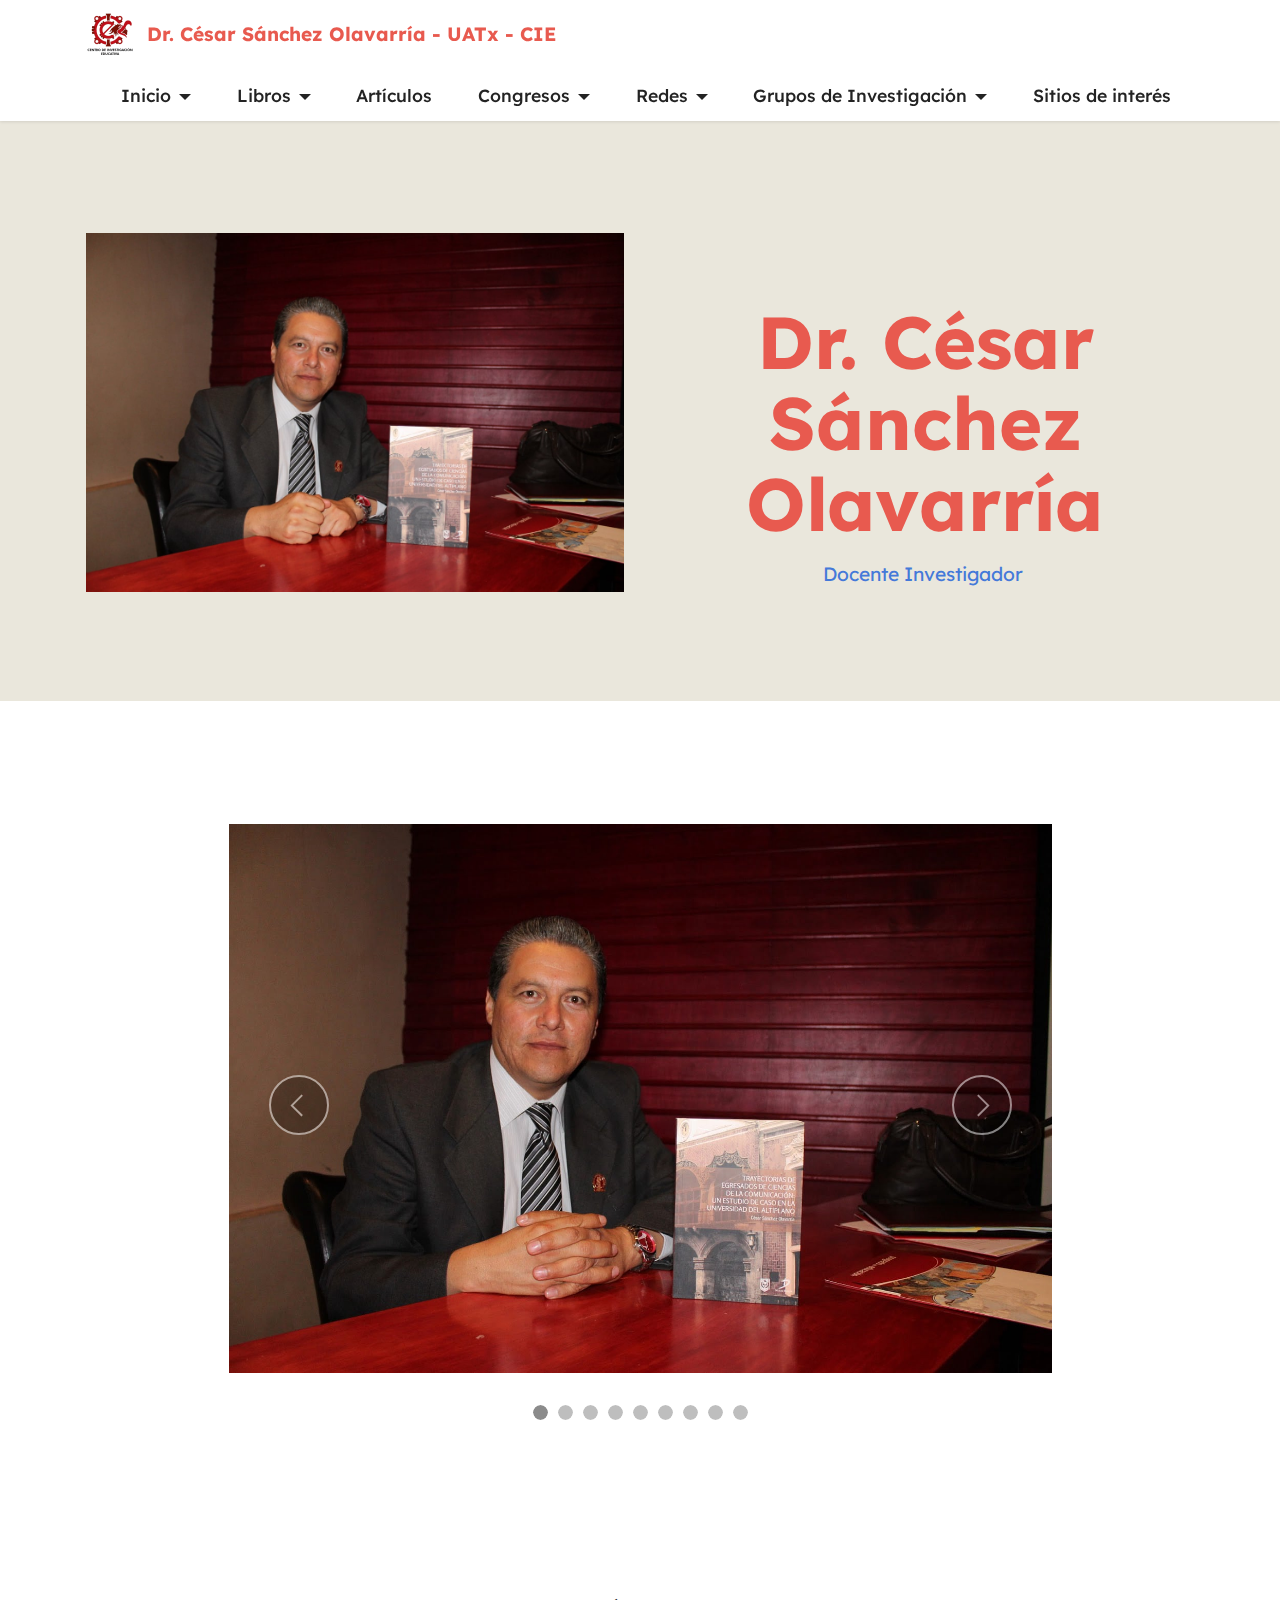
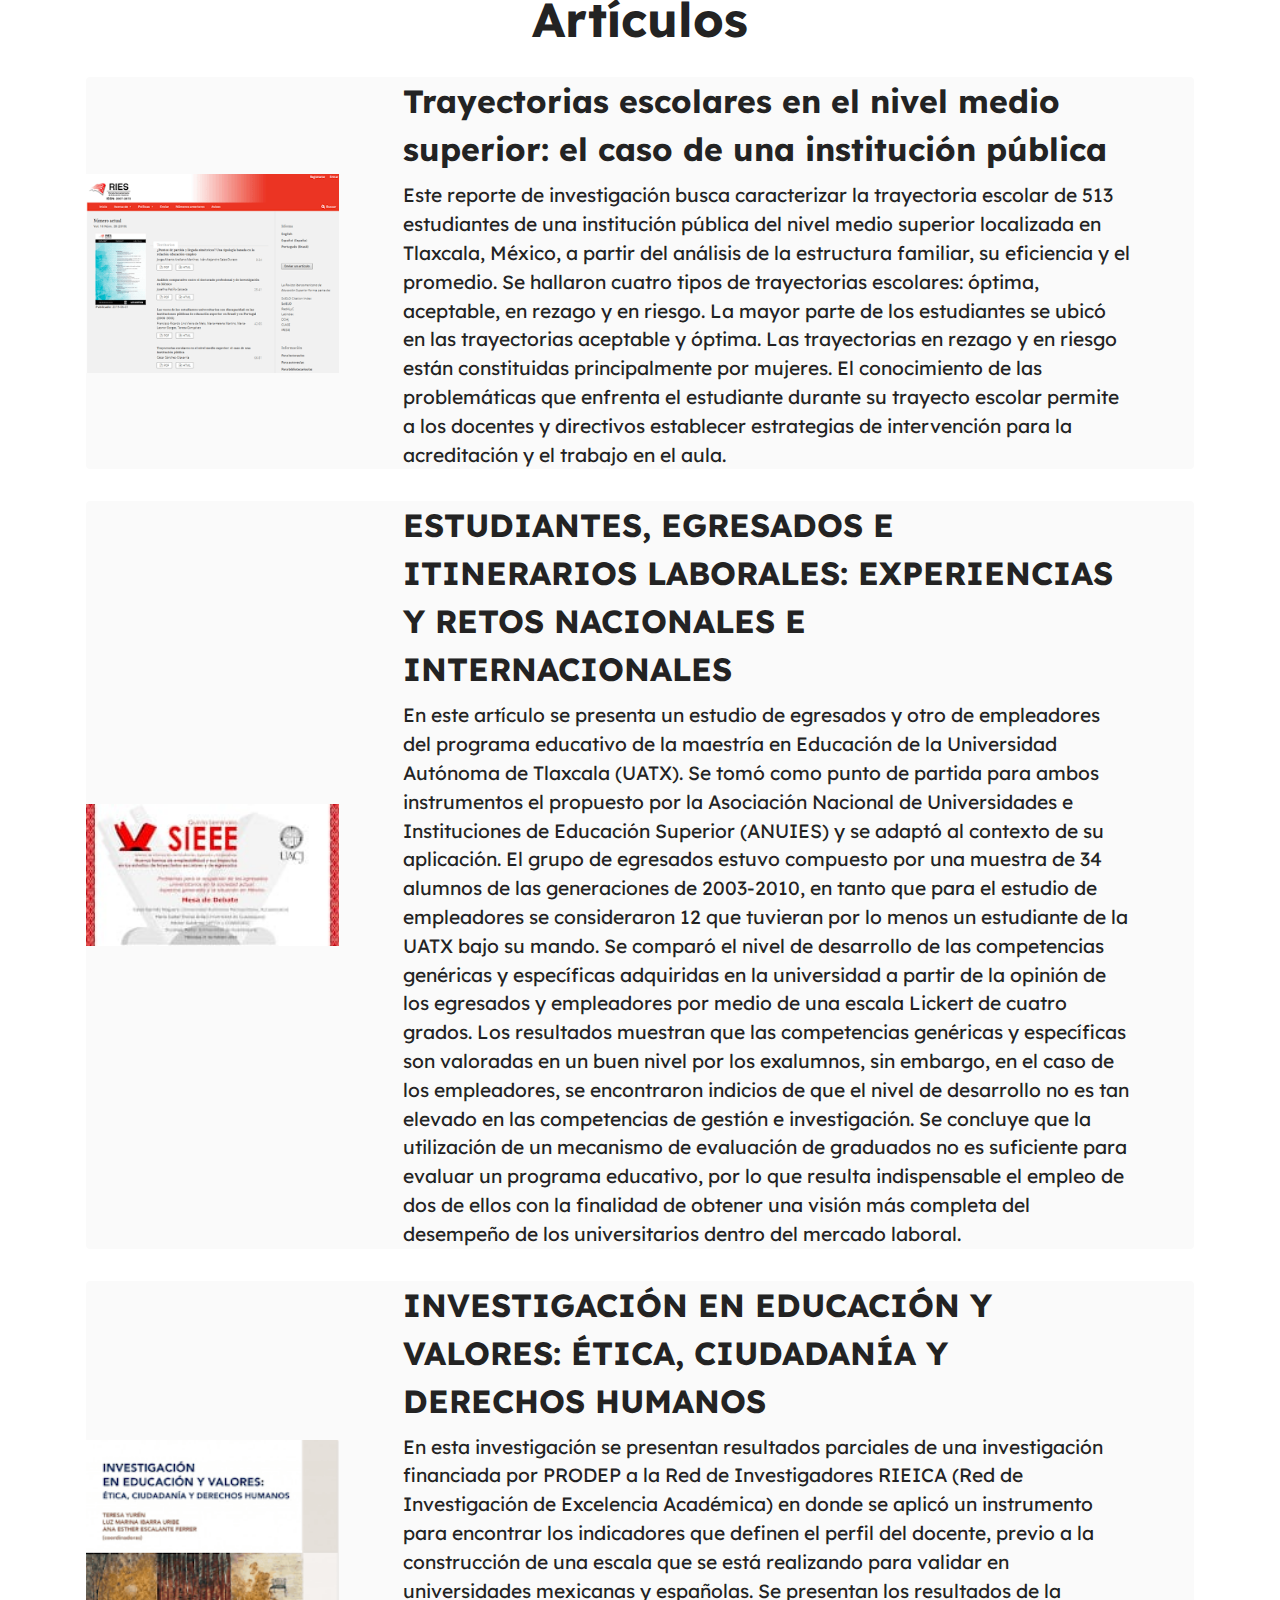
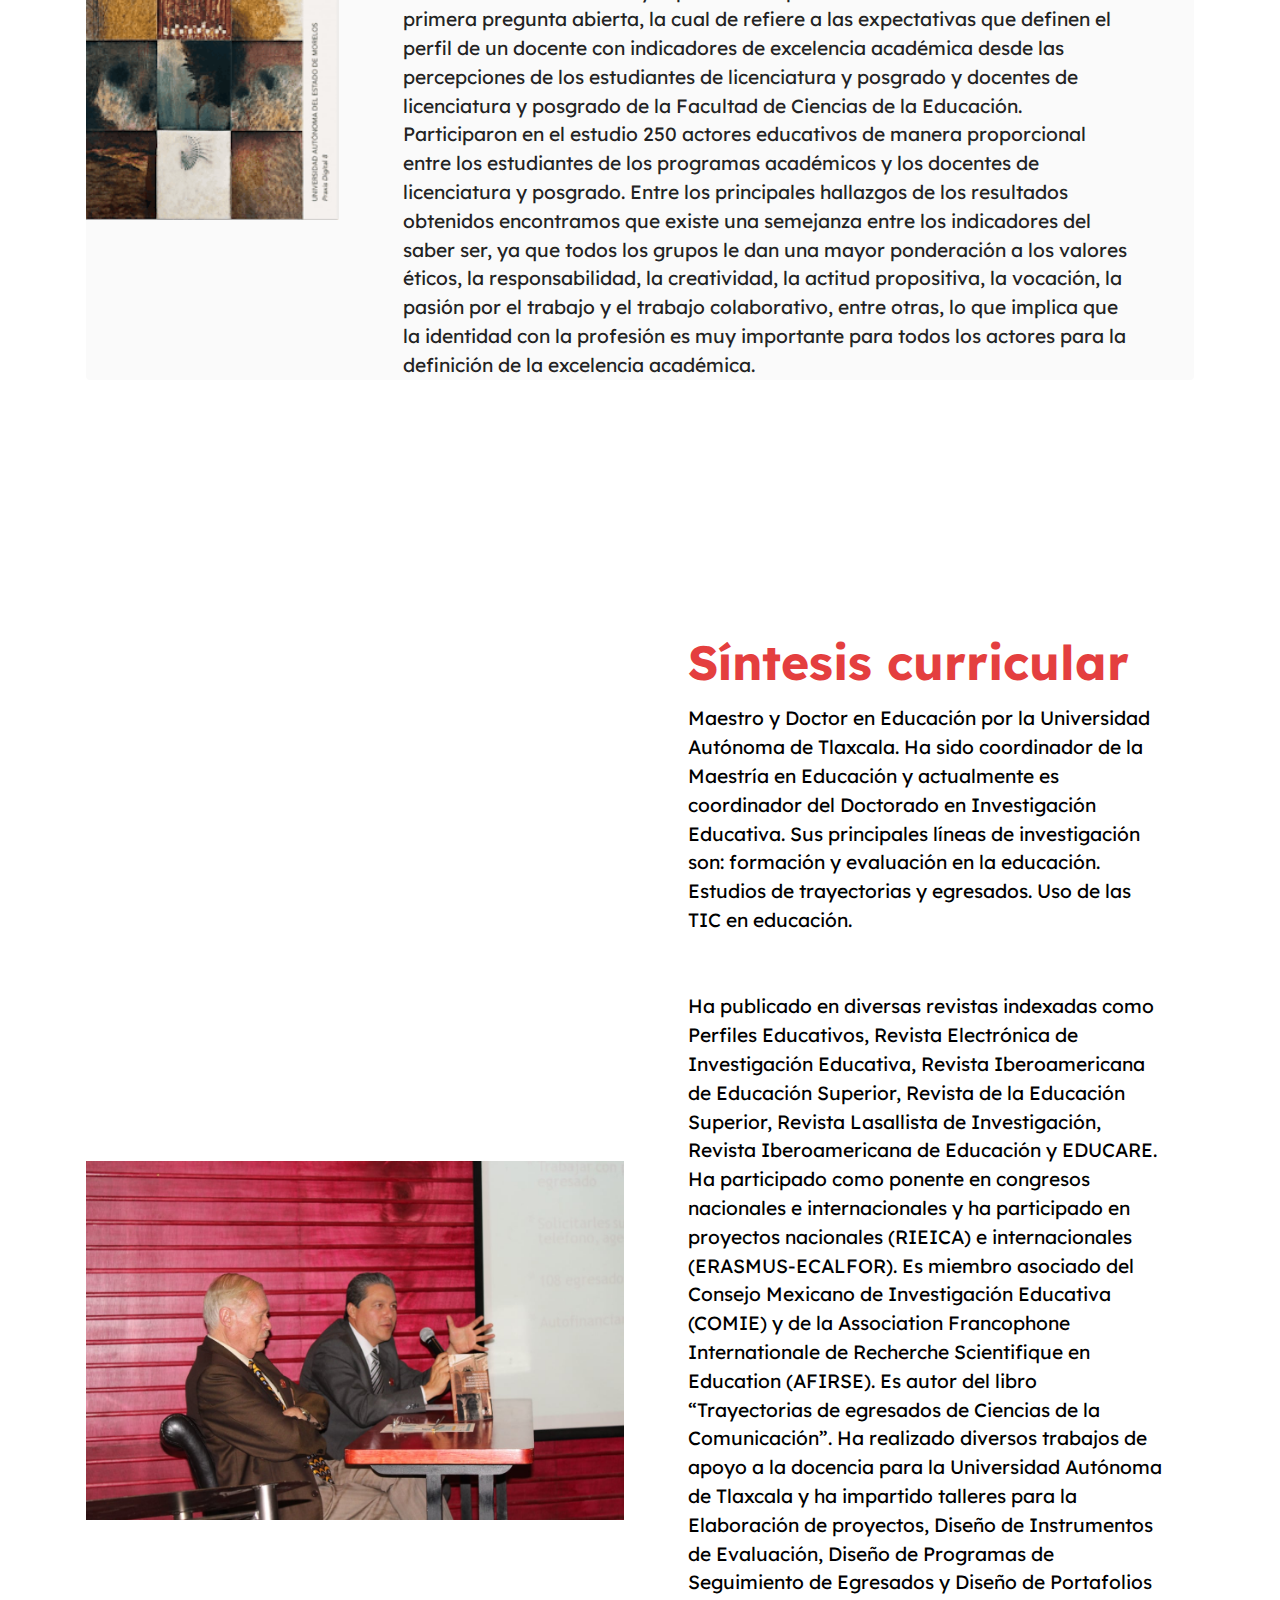
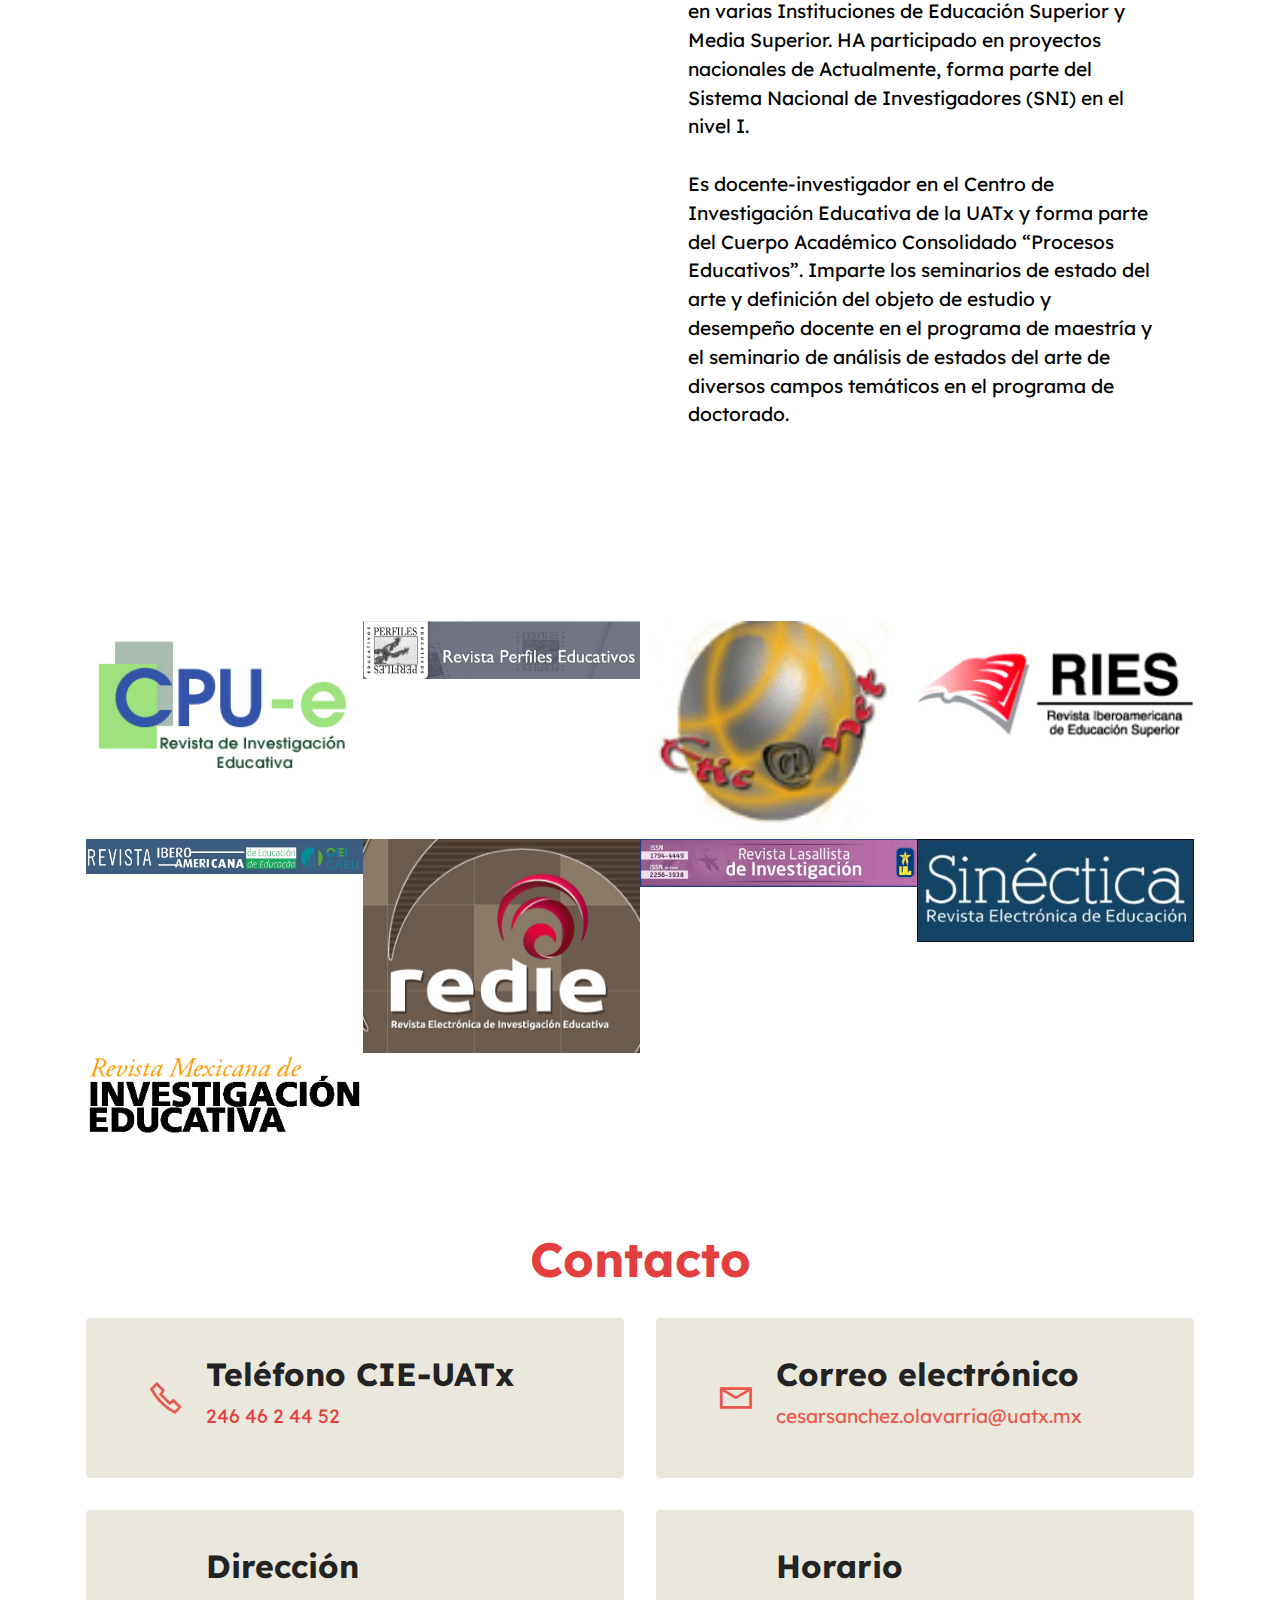
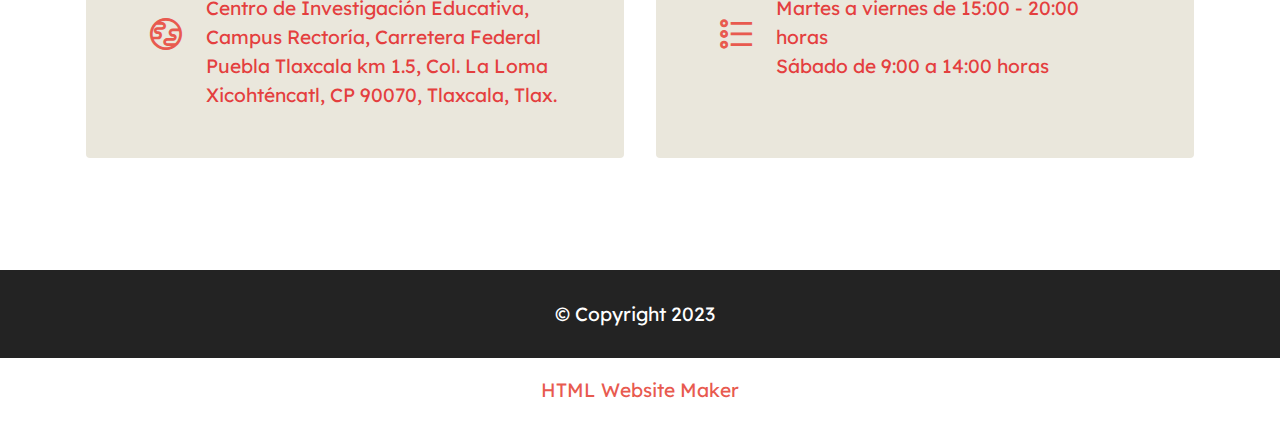
==== commit 29ef6200: "Add files via upload" ====
--- a/index.html
+++ b/index.html
@@ -91,9 +91,9 @@
     <div class="container">
         <div class="row justify-content-center">
             <div class="col-12 col-md-9">
-                <div class="carousel slide carousel-fade" id="tWcIoQsE76" data-ride="carousel" data-bs-ride="carousel" data-interval="3000" data-bs-interval="3000">
+                <div class="carousel slide carousel-fade" id="tWcLtlJCRr" data-ride="carousel" data-bs-ride="carousel" data-interval="3000" data-bs-interval="3000">
                     <ol class="carousel-indicators">
-                        <li data-slide-to="0" data-bs-slide-to="0" class="active" data-target="#tWcIoQsE76" data-bs-target="#tWcIoQsE76"></li><li data-slide-to="1" data-bs-slide-to="1" class="" data-target="#tWcIoQsE76" data-bs-target="#tWcIoQsE76"></li><li data-slide-to="2" data-bs-slide-to="2" class="" data-target="#tWcIoQsE76" data-bs-target="#tWcIoQsE76"></li><li data-slide-to="3" data-bs-slide-to="3" class="" data-target="#tWcIoQsE76" data-bs-target="#tWcIoQsE76"></li><li data-slide-to="4" data-bs-slide-to="4" class="" data-target="#tWcIoQsE76" data-bs-target="#tWcIoQsE76"></li><li data-slide-to="5" data-bs-slide-to="5" class="" data-target="#tWcIoQsE76" data-bs-target="#tWcIoQsE76"></li><li data-slide-to="6" data-bs-slide-to="6" class="" data-target="#tWcIoQsE76" data-bs-target="#tWcIoQsE76"></li><li data-slide-to="7" data-bs-slide-to="7" class="" data-target="#tWcIoQsE76" data-bs-target="#tWcIoQsE76"></li><li data-slide-to="8" data-bs-slide-to="8" class="" data-target="#tWcIoQsE76" data-bs-target="#tWcIoQsE76"></li>
+                        <li data-slide-to="0" data-bs-slide-to="0" class="active" data-target="#tWcLtlJCRr" data-bs-target="#tWcLtlJCRr"></li><li data-slide-to="1" data-bs-slide-to="1" class="" data-target="#tWcLtlJCRr" data-bs-target="#tWcLtlJCRr"></li><li data-slide-to="2" data-bs-slide-to="2" class="" data-target="#tWcLtlJCRr" data-bs-target="#tWcLtlJCRr"></li><li data-slide-to="3" data-bs-slide-to="3" class="" data-target="#tWcLtlJCRr" data-bs-target="#tWcLtlJCRr"></li><li data-slide-to="4" data-bs-slide-to="4" class="" data-target="#tWcLtlJCRr" data-bs-target="#tWcLtlJCRr"></li><li data-slide-to="5" data-bs-slide-to="5" class="" data-target="#tWcLtlJCRr" data-bs-target="#tWcLtlJCRr"></li><li data-slide-to="6" data-bs-slide-to="6" class="" data-target="#tWcLtlJCRr" data-bs-target="#tWcLtlJCRr"></li><li data-slide-to="7" data-bs-slide-to="7" class="" data-target="#tWcLtlJCRr" data-bs-target="#tWcLtlJCRr"></li><li data-slide-to="8" data-bs-slide-to="8" class="" data-target="#tWcLtlJCRr" data-bs-target="#tWcLtlJCRr"></li>
                         
                         
                     </ol>
@@ -156,11 +156,11 @@
                         
                         
                     </div>
-                    <a class="carousel-control carousel-control-prev" role="button" data-slide="prev" data-bs-slide="prev" href="#tWcIoQsE76">
+                    <a class="carousel-control carousel-control-prev" role="button" data-slide="prev" data-bs-slide="prev" href="#tWcLtlJCRr">
                         <span class="mobi-mbri mobi-mbri-arrow-prev" aria-hidden="true"></span>
                         <span class="sr-only visually-hidden">Previous</span>
                     </a>
-                    <a class="carousel-control carousel-control-next" role="button" data-slide="next" data-bs-slide="next" href="#tWcIoQsE76">
+                    <a class="carousel-control carousel-control-next" role="button" data-slide="next" data-bs-slide="next" href="#tWcLtlJCRr">
                         <span class="mobi-mbri mobi-mbri-arrow-next" aria-hidden="true"></span>
                         <span class="sr-only visually-hidden">Next</span>
                     </a>
@@ -316,85 +316,85 @@
             
             
             <div class="col-12 col-md-6 col-lg-3 item gallery-image active">
-                <div class="item-wrapper" data-toggle="modal" data-bs-toggle="modal" data-target="#tWcIoRPCGx-modal" data-bs-target="#tWcIoRPCGx-modal">
-                    <img class="w-100" src="assets/images/cpu-258x153.png" alt="Mobirise Website Builder" data-slide-to="0" data-bs-slide-to="0" data-target="#lb-tWcIoRPCGx" data-bs-target="#lb-tWcIoRPCGx">
-                    <div class="icon-wrapper">
-                        <span class="mobi-mbri mobi-mbri-search mbr-iconfont mbr-iconfont-btn"></span>
-                    </div>
-                </div>
-                
-            </div><div class="col-12 col-md-6 col-lg-3 item gallery-image">
-                <div class="item-wrapper" data-toggle="modal" data-bs-toggle="modal" data-target="#tWcIoRPCGx-modal" data-bs-target="#tWcIoRPCGx-modal">
-                    <img class="w-100" src="assets/images/dfgfrg-509x106.png" alt="Mobirise Website Builder" data-slide-to="1" data-bs-slide-to="1" data-target="#lb-tWcIoRPCGx" data-bs-target="#lb-tWcIoRPCGx">
-                    <div class="icon-wrapper">
-                        <span class="mobi-mbri mobi-mbri-search mbr-iconfont mbr-iconfont-btn"></span>
-                    </div>
-                </div>
-                
-            </div><div class="col-12 col-md-6 col-lg-3 item gallery-image">
-                <div class="item-wrapper" data-toggle="modal" data-bs-toggle="modal" data-target="#tWcIoRPCGx-modal" data-bs-target="#tWcIoRPCGx-modal">
-                    <img class="w-100" src="assets/images/eeeeeee-117x92.png" alt="Mobirise Website Builder" data-slide-to="2" data-bs-slide-to="2" data-target="#lb-tWcIoRPCGx" data-bs-target="#lb-tWcIoRPCGx">
-                    <div class="icon-wrapper">
-                        <span class="mobi-mbri mobi-mbri-search mbr-iconfont mbr-iconfont-btn"></span>
-                    </div>
-                </div>
-                
-            </div><div class="col-12 col-md-6 col-lg-3 item gallery-image">
-                <div class="item-wrapper" data-toggle="modal" data-bs-toggle="modal" data-target="#tWcIoRPCGx-modal" data-bs-target="#tWcIoRPCGx-modal">
-                    <img class="w-100" src="assets/images/dtgry-212x110.png" alt="Mobirise Website Builder" data-slide-to="3" data-bs-slide-to="3" data-target="#lb-tWcIoRPCGx" data-bs-target="#lb-tWcIoRPCGx">
-                    <div class="icon-wrapper">
-                        <span class="mobi-mbri mobi-mbri-search mbr-iconfont mbr-iconfont-btn"></span>
-                    </div>
-                </div>
-                
-            </div><div class="col-12 col-md-6 col-lg-3 item gallery-image">
-                <div class="item-wrapper" data-toggle="modal" data-bs-toggle="modal" data-target="#tWcIoRPCGx-modal" data-bs-target="#tWcIoRPCGx-modal">
-                    <img class="w-100" src="assets/images/gtgh-961x123.png" alt="Mobirise Website Builder" data-slide-to="4" data-bs-slide-to="4" data-target="#lb-tWcIoRPCGx" data-bs-target="#lb-tWcIoRPCGx">
-                    <div class="icon-wrapper">
-                        <span class="mobi-mbri mobi-mbri-search mbr-iconfont mbr-iconfont-btn"></span>
-                    </div>
-                </div>
-                
-            </div><div class="col-12 col-md-6 col-lg-3 item gallery-image">
-                <div class="item-wrapper" data-toggle="modal" data-bs-toggle="modal" data-target="#tWcIoRPCGx-modal" data-bs-target="#tWcIoRPCGx-modal">
-                    <img class="w-100" src="assets/images/logo-2-310x240.png" alt="Mobirise Website Builder" data-slide-to="5" data-bs-slide-to="5" data-target="#lb-tWcIoRPCGx" data-bs-target="#lb-tWcIoRPCGx">
-                    <div class="icon-wrapper">
-                        <span class="mobi-mbri mobi-mbri-search mbr-iconfont mbr-iconfont-btn"></span>
-                    </div>
-                </div>
-                
-            </div><div class="col-12 col-md-6 col-lg-3 item gallery-image">
-                <div class="item-wrapper" data-toggle="modal" data-bs-toggle="modal" data-target="#tWcIoRPCGx-modal" data-bs-target="#tWcIoRPCGx-modal">
-                    <img class="w-100" src="assets/images/looo-828x144.png" alt="Mobirise Website Builder" data-slide-to="6" data-bs-slide-to="6" data-target="#lb-tWcIoRPCGx" data-bs-target="#lb-tWcIoRPCGx">
-                    <div class="icon-wrapper">
-                        <span class="mobi-mbri mobi-mbri-search mbr-iconfont mbr-iconfont-btn"></span>
-                    </div>
-                </div>
-                
-            </div><div class="col-12 col-md-6 col-lg-3 item gallery-image">
-                <div class="item-wrapper" data-toggle="modal" data-bs-toggle="modal" data-target="#tWcIoRPCGx-modal" data-bs-target="#tWcIoRPCGx-modal">
-                    <img class="w-100" src="assets/images/re-sinectica-350x130.jpg" alt="Mobirise Website Builder" data-slide-to="7" data-bs-slide-to="7" data-target="#lb-tWcIoRPCGx" data-bs-target="#lb-tWcIoRPCGx">
-                    <div class="icon-wrapper">
-                        <span class="mobi-mbri mobi-mbri-search mbr-iconfont mbr-iconfont-btn"></span>
-                    </div>
-                </div>
-                
-            </div><div class="col-12 col-md-6 col-lg-3 item gallery-image">
-                <div class="item-wrapper" data-toggle="modal" data-bs-toggle="modal" data-target="#tWcIoRPCGx-modal" data-bs-target="#tWcIoRPCGx-modal">
-                    <img class="w-100" src="assets/images/revista-inv-educ-368x111.png" alt="Mobirise Website Builder" data-slide-to="8" data-bs-slide-to="8" data-target="#lb-tWcIoRPCGx" data-bs-target="#lb-tWcIoRPCGx">
-                    <div class="icon-wrapper">
-                        <span class="mobi-mbri mobi-mbri-search mbr-iconfont mbr-iconfont-btn"></span>
-                    </div>
-                </div>
-                
-            </div>
-        </div>
-
-        <div class="modal mbr-slider" tabindex="-1" role="dialog" aria-hidden="true" id="tWcIoRPCGx-modal">
+                <div class="item-wrapper" data-toggle="modal" data-bs-toggle="modal" data-target="#tWcLtn38Lj-modal" data-bs-target="#tWcLtn38Lj-modal">
+                    <img class="w-100" src="assets/images/cpu-258x153.png" alt="Mobirise Website Builder" data-slide-to="0" data-bs-slide-to="0" data-target="#lb-tWcLtn38Lj" data-bs-target="#lb-tWcLtn38Lj">
+                    <div class="icon-wrapper">
+                        <span class="mobi-mbri mobi-mbri-search mbr-iconfont mbr-iconfont-btn"></span>
+                    </div>
+                </div>
+                
+            </div><div class="col-12 col-md-6 col-lg-3 item gallery-image">
+                <div class="item-wrapper" data-toggle="modal" data-bs-toggle="modal" data-target="#tWcLtn38Lj-modal" data-bs-target="#tWcLtn38Lj-modal">
+                    <img class="w-100" src="assets/images/dfgfrg-509x106.png" alt="Mobirise Website Builder" data-slide-to="1" data-bs-slide-to="1" data-target="#lb-tWcLtn38Lj" data-bs-target="#lb-tWcLtn38Lj">
+                    <div class="icon-wrapper">
+                        <span class="mobi-mbri mobi-mbri-search mbr-iconfont mbr-iconfont-btn"></span>
+                    </div>
+                </div>
+                
+            </div><div class="col-12 col-md-6 col-lg-3 item gallery-image">
+                <div class="item-wrapper" data-toggle="modal" data-bs-toggle="modal" data-target="#tWcLtn38Lj-modal" data-bs-target="#tWcLtn38Lj-modal">
+                    <img class="w-100" src="assets/images/eeeeeee-117x92.png" alt="Mobirise Website Builder" data-slide-to="2" data-bs-slide-to="2" data-target="#lb-tWcLtn38Lj" data-bs-target="#lb-tWcLtn38Lj">
+                    <div class="icon-wrapper">
+                        <span class="mobi-mbri mobi-mbri-search mbr-iconfont mbr-iconfont-btn"></span>
+                    </div>
+                </div>
+                
+            </div><div class="col-12 col-md-6 col-lg-3 item gallery-image">
+                <div class="item-wrapper" data-toggle="modal" data-bs-toggle="modal" data-target="#tWcLtn38Lj-modal" data-bs-target="#tWcLtn38Lj-modal">
+                    <img class="w-100" src="assets/images/dtgry-212x110.png" alt="Mobirise Website Builder" data-slide-to="3" data-bs-slide-to="3" data-target="#lb-tWcLtn38Lj" data-bs-target="#lb-tWcLtn38Lj">
+                    <div class="icon-wrapper">
+                        <span class="mobi-mbri mobi-mbri-search mbr-iconfont mbr-iconfont-btn"></span>
+                    </div>
+                </div>
+                
+            </div><div class="col-12 col-md-6 col-lg-3 item gallery-image">
+                <div class="item-wrapper" data-toggle="modal" data-bs-toggle="modal" data-target="#tWcLtn38Lj-modal" data-bs-target="#tWcLtn38Lj-modal">
+                    <img class="w-100" src="assets/images/gtgh-961x123.png" alt="Mobirise Website Builder" data-slide-to="4" data-bs-slide-to="4" data-target="#lb-tWcLtn38Lj" data-bs-target="#lb-tWcLtn38Lj">
+                    <div class="icon-wrapper">
+                        <span class="mobi-mbri mobi-mbri-search mbr-iconfont mbr-iconfont-btn"></span>
+                    </div>
+                </div>
+                
+            </div><div class="col-12 col-md-6 col-lg-3 item gallery-image">
+                <div class="item-wrapper" data-toggle="modal" data-bs-toggle="modal" data-target="#tWcLtn38Lj-modal" data-bs-target="#tWcLtn38Lj-modal">
+                    <img class="w-100" src="assets/images/logo-2-310x240.png" alt="Mobirise Website Builder" data-slide-to="5" data-bs-slide-to="5" data-target="#lb-tWcLtn38Lj" data-bs-target="#lb-tWcLtn38Lj">
+                    <div class="icon-wrapper">
+                        <span class="mobi-mbri mobi-mbri-search mbr-iconfont mbr-iconfont-btn"></span>
+                    </div>
+                </div>
+                
+            </div><div class="col-12 col-md-6 col-lg-3 item gallery-image">
+                <div class="item-wrapper" data-toggle="modal" data-bs-toggle="modal" data-target="#tWcLtn38Lj-modal" data-bs-target="#tWcLtn38Lj-modal">
+                    <img class="w-100" src="assets/images/looo-828x144.png" alt="Mobirise Website Builder" data-slide-to="6" data-bs-slide-to="6" data-target="#lb-tWcLtn38Lj" data-bs-target="#lb-tWcLtn38Lj">
+                    <div class="icon-wrapper">
+                        <span class="mobi-mbri mobi-mbri-search mbr-iconfont mbr-iconfont-btn"></span>
+                    </div>
+                </div>
+                
+            </div><div class="col-12 col-md-6 col-lg-3 item gallery-image">
+                <div class="item-wrapper" data-toggle="modal" data-bs-toggle="modal" data-target="#tWcLtn38Lj-modal" data-bs-target="#tWcLtn38Lj-modal">
+                    <img class="w-100" src="assets/images/re-sinectica-350x130.jpg" alt="Mobirise Website Builder" data-slide-to="7" data-bs-slide-to="7" data-target="#lb-tWcLtn38Lj" data-bs-target="#lb-tWcLtn38Lj">
+                    <div class="icon-wrapper">
+                        <span class="mobi-mbri mobi-mbri-search mbr-iconfont mbr-iconfont-btn"></span>
+                    </div>
+                </div>
+                
+            </div><div class="col-12 col-md-6 col-lg-3 item gallery-image">
+                <div class="item-wrapper" data-toggle="modal" data-bs-toggle="modal" data-target="#tWcLtn38Lj-modal" data-bs-target="#tWcLtn38Lj-modal">
+                    <img class="w-100" src="assets/images/revista-inv-educ-368x111.png" alt="Mobirise Website Builder" data-slide-to="8" data-bs-slide-to="8" data-target="#lb-tWcLtn38Lj" data-bs-target="#lb-tWcLtn38Lj">
+                    <div class="icon-wrapper">
+                        <span class="mobi-mbri mobi-mbri-search mbr-iconfont mbr-iconfont-btn"></span>
+                    </div>
+                </div>
+                
+            </div>
+        </div>
+
+        <div class="modal mbr-slider" tabindex="-1" role="dialog" aria-hidden="true" id="tWcLtn38Lj-modal">
             <div class="modal-dialog" role="document">
                 <div class="modal-content">
                     <div class="modal-body">
-                        <div class="carousel slide" id="lb-tWcIoRPCGx" data-interval="5000" data-bs-interval="5000">
+                        <div class="carousel slide" id="lb-tWcLtn38Lj" data-interval="5000" data-bs-interval="5000">
                             <div class="carousel-inner">
                                 
                                 
@@ -420,18 +420,18 @@
                                 </div>
                             </div>
                             <ol class="carousel-indicators">
-                                <li data-slide-to="0" data-bs-slide-to="0" class="active" data-target="#lb-tWcIoRPCGx" data-bs-target="#lb-tWcIoRPCGx"></li><li data-slide-to="1" data-bs-slide-to="1" class="" data-target="#lb-tWcIoRPCGx" data-bs-target="#lb-tWcIoRPCGx"></li><li data-slide-to="2" data-bs-slide-to="2" class="" data-target="#lb-tWcIoRPCGx" data-bs-target="#lb-tWcIoRPCGx"></li><li data-slide-to="3" data-bs-slide-to="3" class="" data-target="#lb-tWcIoRPCGx" data-bs-target="#lb-tWcIoRPCGx"></li><li data-slide-to="4" data-bs-slide-to="4" class="" data-target="#lb-tWcIoRPCGx" data-bs-target="#lb-tWcIoRPCGx"></li><li data-slide-to="5" data-bs-slide-to="5" class="" data-target="#lb-tWcIoRPCGx" data-bs-target="#lb-tWcIoRPCGx"></li><li data-slide-to="6" data-bs-slide-to="6" class="" data-target="#lb-tWcIoRPCGx" data-bs-target="#lb-tWcIoRPCGx"></li><li data-slide-to="7" data-bs-slide-to="7" class="" data-target="#lb-tWcIoRPCGx" data-bs-target="#lb-tWcIoRPCGx"></li><li data-slide-to="8" data-bs-slide-to="8" class="" data-target="#lb-tWcIoRPCGx" data-bs-target="#lb-tWcIoRPCGx"></li>
+                                <li data-slide-to="0" data-bs-slide-to="0" class="active" data-target="#lb-tWcLtn38Lj" data-bs-target="#lb-tWcLtn38Lj"></li><li data-slide-to="1" data-bs-slide-to="1" class="" data-target="#lb-tWcLtn38Lj" data-bs-target="#lb-tWcLtn38Lj"></li><li data-slide-to="2" data-bs-slide-to="2" class="" data-target="#lb-tWcLtn38Lj" data-bs-target="#lb-tWcLtn38Lj"></li><li data-slide-to="3" data-bs-slide-to="3" class="" data-target="#lb-tWcLtn38Lj" data-bs-target="#lb-tWcLtn38Lj"></li><li data-slide-to="4" data-bs-slide-to="4" class="" data-target="#lb-tWcLtn38Lj" data-bs-target="#lb-tWcLtn38Lj"></li><li data-slide-to="5" data-bs-slide-to="5" class="" data-target="#lb-tWcLtn38Lj" data-bs-target="#lb-tWcLtn38Lj"></li><li data-slide-to="6" data-bs-slide-to="6" class="" data-target="#lb-tWcLtn38Lj" data-bs-target="#lb-tWcLtn38Lj"></li><li data-slide-to="7" data-bs-slide-to="7" class="" data-target="#lb-tWcLtn38Lj" data-bs-target="#lb-tWcLtn38Lj"></li><li data-slide-to="8" data-bs-slide-to="8" class="" data-target="#lb-tWcLtn38Lj" data-bs-target="#lb-tWcLtn38Lj"></li>
                                 
                                 
                                 
                             </ol>
                             <a role="button" href="" class="close" data-dismiss="modal" data-bs-dismiss="modal" aria-label="Close">
                             </a>
-                            <a class="carousel-control-prev carousel-control" role="button" data-slide="prev" data-bs-slide="prev" href="#lb-tWcIoRPCGx">
+                            <a class="carousel-control-prev carousel-control" role="button" data-slide="prev" data-bs-slide="prev" href="#lb-tWcLtn38Lj">
                                 <span class="mobi-mbri mobi-mbri-arrow-prev" aria-hidden="true"></span>
                                 <span class="sr-only visually-hidden">Previous</span>
                             </a>
-                            <a class="carousel-control-next carousel-control" role="button" data-slide="next" data-bs-slide="next" href="#lb-tWcIoRPCGx">
+                            <a class="carousel-control-next carousel-control" role="button" data-slide="next" data-bs-slide="next" href="#lb-tWcLtn38Lj">
                                 <span class="mobi-mbri mobi-mbri-arrow-next" aria-hidden="true"></span>
                                 <span class="sr-only visually-hidden">Next</span>
                             </a>
@@ -518,7 +518,7 @@
             </div>
         </div>
     </div>
-</section><section class="display-7" style="padding: 0;align-items: center;justify-content: center;flex-wrap: wrap;    align-content: center;display: flex;position: relative;height: 4rem;"><a href="https://mobiri.se/417931" style="flex: 1 1;height: 4rem;position: absolute;width: 100%;z-index: 1;"><img alt="" style="height: 4rem;" src="[data-uri]"></a><p style="margin: 0;text-align: center;" class="display-7">&#8204;</p><a style="z-index:1" href="https://mobirise.com/html-builder.html">HTML Generator</a></section><script src="assets/bootstrap/js/bootstrap.bundle.min.js"></script>  <script src="assets/smoothscroll/smooth-scroll.js"></script>  <script src="assets/ytplayer/index.js"></script>  <script src="assets/dropdown/js/navbar-dropdown.js"></script>  <script src="assets/theme/js/script.js"></script>  
+</section><section class="display-7" style="padding: 0;align-items: center;justify-content: center;flex-wrap: wrap;    align-content: center;display: flex;position: relative;height: 4rem;"><a href="https://mobiri.se/417931" style="flex: 1 1;height: 4rem;position: absolute;width: 100%;z-index: 1;"><img alt="" style="height: 4rem;" src="[data-uri]"></a><p style="margin: 0;text-align: center;" class="display-7">&#8204;</p><a style="z-index:1" href="https://mobirise.com/html-builder.html">HTML Website Maker</a></section><script src="assets/bootstrap/js/bootstrap.bundle.min.js"></script>  <script src="assets/smoothscroll/smooth-scroll.js"></script>  <script src="assets/ytplayer/index.js"></script>  <script src="assets/dropdown/js/navbar-dropdown.js"></script>  <script src="assets/theme/js/script.js"></script>  
   
   
 </body>
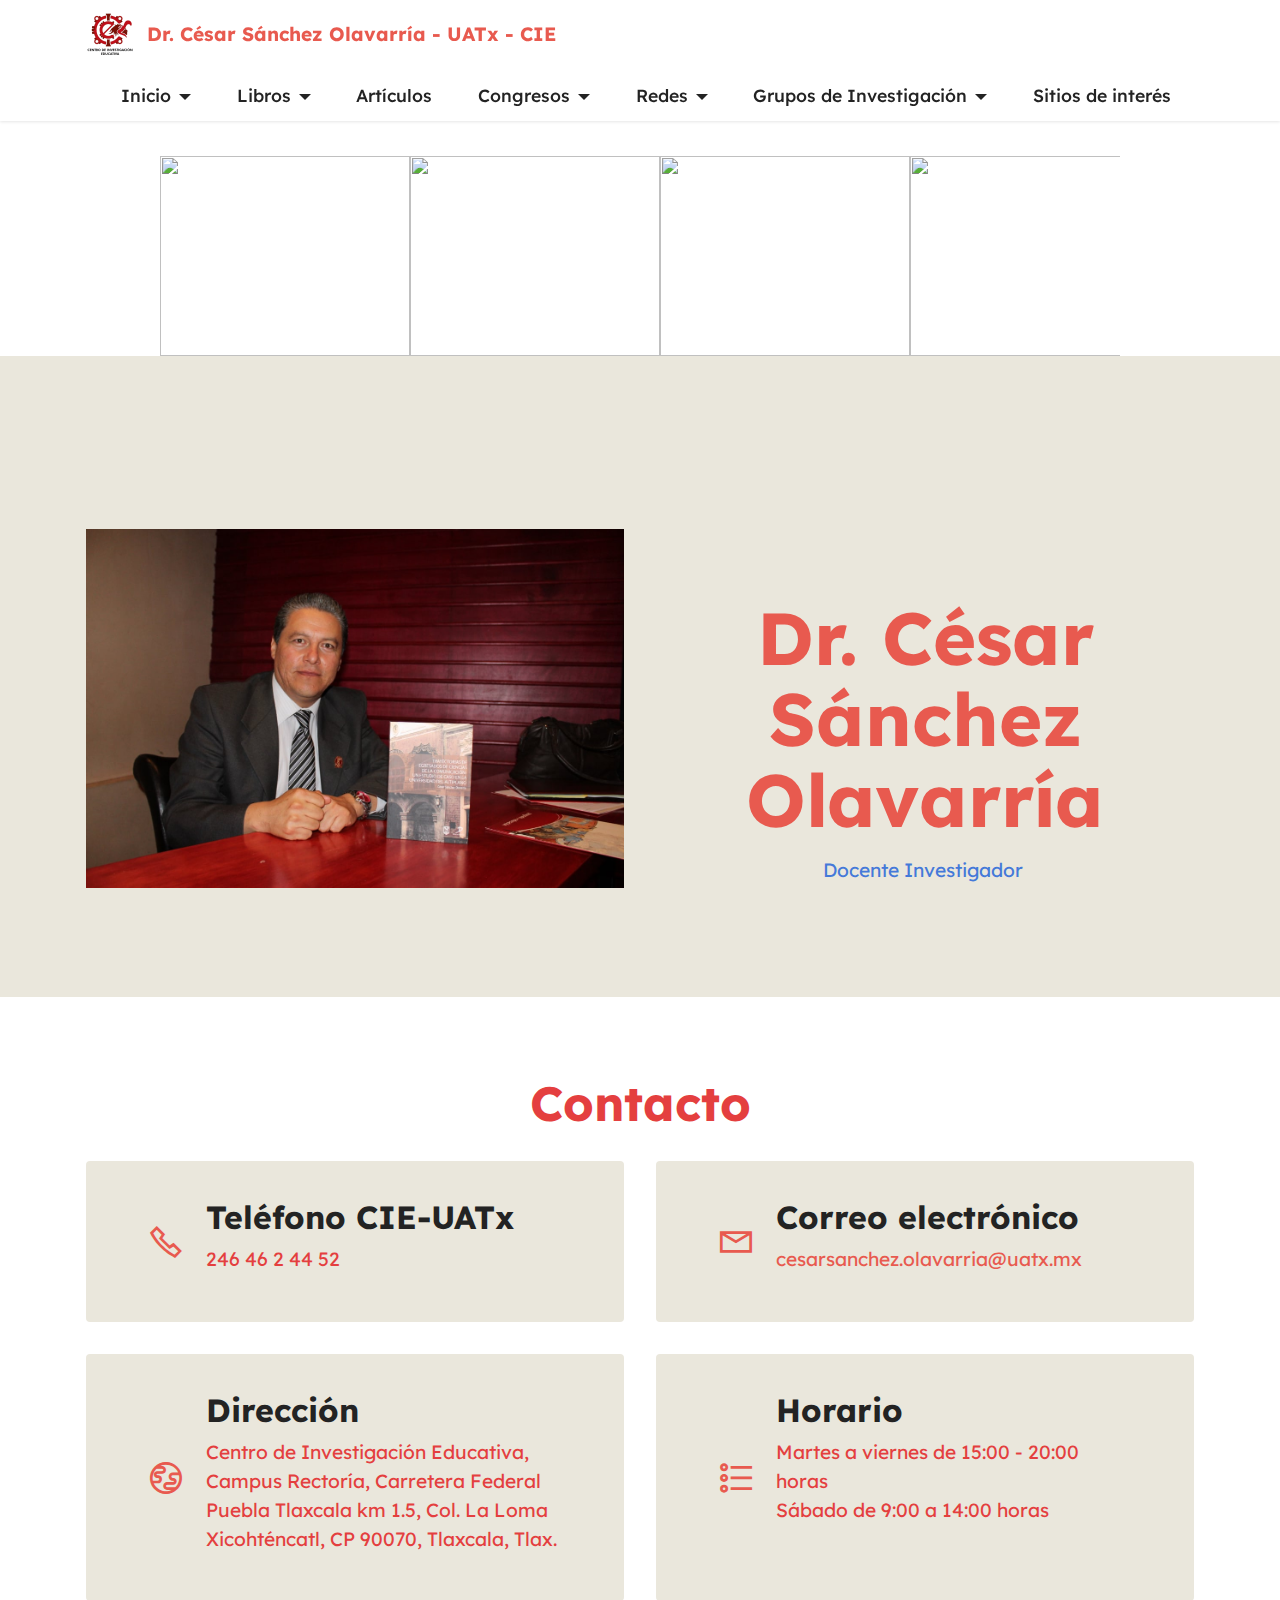
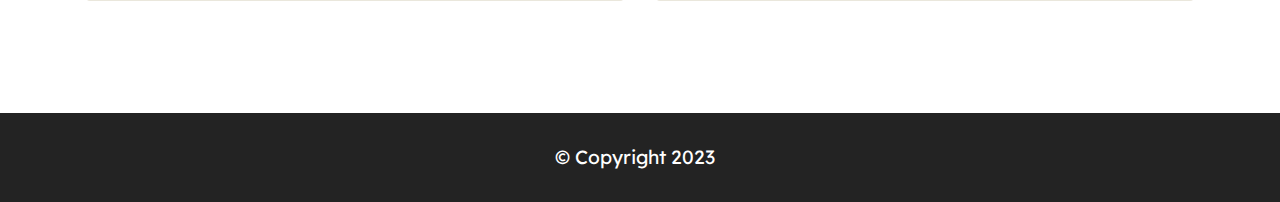
==== commit 62d10af8: "Add files via upload" ====
--- a/index.html
+++ b/index.html
@@ -22,7 +22,67 @@
   <noscript><link rel="stylesheet" href="https://fonts.googleapis.com/css?family=Lexend:100,200,300,400,500,600,700,800,900&display=swap"></noscript>
   <link rel="preload" as="style" href="assets/mobirise/css/mbr-additional.css"><link rel="stylesheet" href="assets/mobirise/css/mbr-additional.css" type="text/css">
 
-  
+  <style>
+division1 {
+  align-items: center;
+  background: #E3E3E3;
+  display: flex;
+  height: 100vh;
+  justify-content: center;
+}
+
+@-webkit-keyframes scroll {
+  0% {
+    transform: translateX(0);
+  }
+  100% {
+    transform: translateX(calc(-250px * 7));
+  }
+}
+
+@keyframes scroll {
+  0% {
+    transform: translateX(0);
+  }
+  100% {
+    transform: translateX(calc(-250px * 7));
+  }
+}
+.slider {
+  background: white;
+  height: 200px;
+  margin: auto;
+  overflow: hidden;
+  position: relative;
+  width: 960px;
+}
+.slider::before, .slider::after {
+  content: "";
+  height: 250px;
+  position: absolute;
+  width: 200px;
+  z-index: 2;
+}
+.slider::after {
+  right: 0;
+  top: 0;
+  transform: rotateZ(180deg);
+}
+.slider::before {
+  left: 0;
+  top: 0;
+}
+.slider .slide-track {
+  -webkit-animation: scroll 40s linear infinite;
+          animation: scroll 40s linear infinite;
+  display: flex;
+  width: calc(250px * 14);
+}
+.slider .slide {
+  height: 200px;
+  width: 250px;
+}
+</style>
   
   
 </head>
@@ -60,16 +120,71 @@
     </nav>
 </section>
 
+<br>
+<br>
+<br>
+<br>
+
+  <div class="slider">
+	<div class="slide-track">
+		<div class="slide">
+			<img src="assets/images1/1.jpg" height="200" width="250" alt="">
+		</div>
+		<div class="slide">
+			<img src="assets/images1/2.jpg" height="200" width="250" alt="">
+		</div>
+		<div class="slide">
+			<img src="assets/images1/3.jpg" height="200" width="250" alt="">
+		</div>
+		<div class="slide">
+			<img src="assets/images1/4.jpg" height="200" width="250" alt="">
+		</div>
+		<div class="slide">
+			<img src="assets/images1/5.jpg" height="200" width="250" alt="">
+		</div>
+		<div class="slide">
+			<img src="assets/images1/6.jpg" height="200" width="250" alt="">
+		</div>
+		<div class="slide">
+			<img src="assets/images1/7.jpg" height="200" width="250" alt="">
+		</div>
+		<div class="slide">
+			<img src="assets/images1/8.jpg" height="200" width="250" alt="">
+		</div>
+		<div class="slide">
+			<img src="assets/images1/9.jpg" height="200" width="250" alt="">
+		</div>
+		<div class="slide">
+			<img src="assets/images1/10.jpg" height="200" width="250" alt="">
+		</div>
+		<div class="slide">
+			<img src="assets/images1/11.jpg" height="200" width="250" alt="">
+		</div>
+		<div class="slide">
+			<img src="assets/images1/12.jpg" height="200" width="250" alt="">
+		</div>
+		<div class="slide">
+			<img src="assets/images1/13.jpg" height="200" width="250" alt="">
+		</div>
+		<div class="slide">
+			<img src="assets/images1/14.jpg" height="200" width="250" alt="">
+		</div>
+	</div>
+</div>
+
+
+
+
 <section data-bs-version="5.1" class="header11 cid-sFF0SGinka" id="header11-1">
 
-    
+ 
 
     
 
     <div class="container">
         <div class="row justify-content-center">
             <div class="col-12 col-md-6 image-wrapper">
-                <img class="w-100" src="assets/images/img-478-1256x837.jpg" alt="Mobirise Website Builder">
+                <img class="w-100" src="assets/images/img-478-1256x837.jpg" alt="">
             </div>
             <div class="col-12 col-md">
                 <div class="text-wrapper text-center">
@@ -84,364 +199,11 @@
     </div>
 </section>
 
-<section data-bs-version="5.1" class="slider2 cid-tWcvCS51ku" id="slider2-a">
-    
-
-    
-    <div class="container">
-        <div class="row justify-content-center">
-            <div class="col-12 col-md-9">
-                <div class="carousel slide carousel-fade" id="tWcLtlJCRr" data-ride="carousel" data-bs-ride="carousel" data-interval="3000" data-bs-interval="3000">
-                    <ol class="carousel-indicators">
-                        <li data-slide-to="0" data-bs-slide-to="0" class="active" data-target="#tWcLtlJCRr" data-bs-target="#tWcLtlJCRr"></li><li data-slide-to="1" data-bs-slide-to="1" class="" data-target="#tWcLtlJCRr" data-bs-target="#tWcLtlJCRr"></li><li data-slide-to="2" data-bs-slide-to="2" class="" data-target="#tWcLtlJCRr" data-bs-target="#tWcLtlJCRr"></li><li data-slide-to="3" data-bs-slide-to="3" class="" data-target="#tWcLtlJCRr" data-bs-target="#tWcLtlJCRr"></li><li data-slide-to="4" data-bs-slide-to="4" class="" data-target="#tWcLtlJCRr" data-bs-target="#tWcLtlJCRr"></li><li data-slide-to="5" data-bs-slide-to="5" class="" data-target="#tWcLtlJCRr" data-bs-target="#tWcLtlJCRr"></li><li data-slide-to="6" data-bs-slide-to="6" class="" data-target="#tWcLtlJCRr" data-bs-target="#tWcLtlJCRr"></li><li data-slide-to="7" data-bs-slide-to="7" class="" data-target="#tWcLtlJCRr" data-bs-target="#tWcLtlJCRr"></li><li data-slide-to="8" data-bs-slide-to="8" class="" data-target="#tWcLtlJCRr" data-bs-target="#tWcLtlJCRr"></li>
-                        
-                        
-                    </ol>
-                    <div class="carousel-inner">
-                        <div class="carousel-item slider-image item active">
-                            <div class="item-wrapper">
-                                
-                                <img class="d-block w-100" src="assets/images/img-477-1600x1066.jpg" alt="Mobirise Website Builder" data-slide-to="0" data-bs-slide-to="0">
-                                
-                            </div>
-                        </div><div class="carousel-item slider-image item">
-                            <div class="item-wrapper">
-                                
-                                <img class="d-block w-100" src="assets/images/dsc-431-1600x1071.jpg" alt="Mobirise Website Builder" data-slide-to="1" data-bs-slide-to="1">
-                                
-                            </div>
-                        </div><div class="carousel-item slider-image item">
-                            <div class="item-wrapper">
-                                
-                                <img class="d-block w-100" src="assets/images/20190306-174138-1600x1200.jpg" alt="Mobirise Website Builder" data-slide-to="2" data-bs-slide-to="2">
-                                
-                            </div>
-                        </div><div class="carousel-item slider-image item">
-                            <div class="item-wrapper">
-                                
-                                <img class="d-block w-100" src="assets/images/img-456-1600x1067.jpg" alt="Mobirise Website Builder" data-slide-to="3" data-bs-slide-to="3">
-                                
-                            </div>
-                        </div><div class="carousel-item slider-image item">
-                            <div class="item-wrapper">
-                                
-                                <img class="d-block w-100" src="assets/images/img-281-1600x1067.jpg" alt="Mobirise Website Builder" data-slide-to="4" data-bs-slide-to="4">
-                                
-                            </div>
-                        </div><div class="carousel-item slider-image item">
-                            <div class="item-wrapper">
-                                
-                                <img class="d-block w-100" src="assets/images/img-459-1600x1067.jpg" alt="Mobirise Website Builder" data-slide-to="5" data-bs-slide-to="5">
-                                
-                            </div>
-                        </div><div class="carousel-item slider-image item">
-                            <div class="item-wrapper">
-                                
-                                <img class="d-block w-100" src="assets/images/img-505-1600x1067.jpg" alt="Mobirise Website Builder" data-slide-to="6" data-bs-slide-to="6">
-                                
-                            </div>
-                        </div><div class="carousel-item slider-image item">
-                            <div class="item-wrapper">
-                                
-                                <img class="d-block w-100" src="assets/images/dsc-164-1600x1071.jpg" alt="Mobirise Website Builder" data-slide-to="7" data-bs-slide-to="7">
-                                
-                            </div>
-                        </div><div class="carousel-item slider-image item">
-                            <div class="item-wrapper">
-                                
-                                <img class="d-block w-100" src="assets/images/img-504-1600x1067.jpg" alt="Mobirise Website Builder" data-slide-to="8" data-bs-slide-to="8">
-                                
-                            </div>
-                        </div>
-                        
-                        
-                    </div>
-                    <a class="carousel-control carousel-control-prev" role="button" data-slide="prev" data-bs-slide="prev" href="#tWcLtlJCRr">
-                        <span class="mobi-mbri mobi-mbri-arrow-prev" aria-hidden="true"></span>
-                        <span class="sr-only visually-hidden">Previous</span>
-                    </a>
-                    <a class="carousel-control carousel-control-next" role="button" data-slide="next" data-bs-slide="next" href="#tWcLtlJCRr">
-                        <span class="mobi-mbri mobi-mbri-arrow-next" aria-hidden="true"></span>
-                        <span class="sr-only visually-hidden">Next</span>
-                    </a>
-                </div>
-            </div>
-        </div>
-    </div>
-</section>
-
-<section data-bs-version="5.1" class="features11 cid-tW1KfqaYEP" id="features11-9">
-    <!---->
-    
-
-    
-    
-    <div class="container">
-        <div class="title">
-            <h3 class="mbr-section-title mbr-fonts-style mb-4 display-2">
-                <strong>Artículos</strong></h3>
-            
-        </div>
-        <div class="item features-image">
-            <div class="item-wrapper">
-                <div class="row align-items-center">
-                    <div class="col-12 col-md-3">
-                        <div class="image-wrapper">
-                            <img src="assets/images/revista10-320x251.png" alt="" title="">
-                        </div>
-                    </div>
-                    <div class="col-12 col-md">
-                        <div class="card-box">
-                            <div class="row">
-                                <div class="col-12">
-                                    <div class="top-line">
-                                        <h4 class="card-title mbr-fonts-style display-5"><strong>Trayectorias escolares en el nivel medio superior: el caso de una institución pública</strong></h4>
-                                        <p class="cost mbr-fonts-style display-5"></p>
-                                    </div>
-                                </div>
-                                <div class="col-12">
-                                    <div class="bottom-line">
-                                        <p class="mbr-text mbr-fonts-style m-0 display-7">
-                                            Este reporte de investigación busca caracterizar la trayectoria escolar de 513 estudiantes de una institución pública del nivel medio superior localizada en Tlaxcala, México, a partir del análisis de la estructura familiar, su eficiencia y el promedio. Se hallaron cuatro tipos de trayectorias escolares: óptima, aceptable, en rezago y en riesgo. La mayor parte de los estudiantes se ubicó en las trayectorias aceptable y óptima. Las trayectorias en rezago y en riesgo están constituidas principalmente por mujeres. El conocimiento de las problemáticas que enfrenta el estudiante durante su trayecto escolar permite a los docentes y directivos establecer estrategias de intervención para la acreditación y el trabajo en el aula.
-                                        </p>
-                                    </div>
-                                </div>
-                            </div>
-                        </div>
-                    </div>
-                </div>
-            </div>
-        </div>
-        <div class="item features-image">
-            <div class="item-wrapper">
-                <div class="row align-items-center">
-                    <div class="col-12 col-md-3">
-                        <div class="image-wrapper">
-                            <img src="assets/images/revista8-200x112.jpg" alt="" title="">
-                        </div>
-                    </div>
-                    <div class="col-12 col-md">
-                        <div class="card-box">
-                            <div class="row">
-                                <div class="col-12">
-                                    <div class="top-line">
-                                        <h4 class="card-title mbr-fonts-style display-5"><strong>ESTUDIANTES, EGRESADOS E ITINERARIOS LABORALES: EXPERIENCIAS Y RETOS NACIONALES E INTERNACIONALES</strong></h4>
-                                        <p class="cost mbr-fonts-style display-5"></p>
-                                    </div>
-                                </div>
-                                <div class="col-12">
-                                    <div class="bottom-line">
-                                        <p class="mbr-text mbr-fonts-style m-0 display-7">
-                                            En este artículo se presenta un estudio de egresados y otro de empleadores del programa educativo de la maestría en Educación de la Universidad Autónoma de Tlaxcala (UATX). Se tomó como punto de partida para ambos instrumentos el propuesto por la Asociación Nacional de Universidades e Instituciones de Educación Superior (ANUIES) y se adaptó al contexto de su aplicación. El grupo de egresados estuvo compuesto por una muestra de 34 alumnos de las generaciones de 2003-2010, en tanto que para el estudio de empleadores se consideraron 12 que tuvieran por lo menos un estudiante de la UATX bajo su mando. Se comparó el nivel de desarrollo de las competencias genéricas y específicas adquiridas en la universidad a partir de la opinión de los egresados y empleadores por medio de una escala Lickert de cuatro grados. Los resultados muestran que las competencias genéricas y específicas son valoradas en un buen nivel por los exalumnos, sin embargo, en el caso de los empleadores, se encontraron indicios de que el nivel de desarrollo no es tan elevado en las competencias de gestión e investigación. Se concluye que la utilización de un mecanismo de evaluación de graduados no es suficiente para evaluar un programa educativo, por lo que resulta indispensable el empleo de dos de ellos con la finalidad de obtener una visión más completa del desempeño de los universitarios dentro del mercado laboral.
-                                        </p>
-                                    </div>
-                                </div>
-                            </div>
-                        </div>
-                    </div>
-                </div>
-            </div>
-        </div>
-        <div class="item features-image mb-4 col-12 col-md-">
-            <div class="item-wrapper">
-                <div class="row align-items-center">
-                    <div class="col-12 col-md-3">
-                        <div class="image-wrapper">
-                            <img src="assets/images/revista7-213x320.png" alt="" title="">
-                        </div>
-                    </div>
-                    <div class="col-12 col-md">
-                        <div class="card-box">
-                            <div class="row">
-                                <div class="col-12">
-                                    <div class="top-line">
-                                        <h4 class="card-title mbr-fonts-style display-5"><strong>INVESTIGACIÓN EN EDUCACIÓN Y VALORES: ÉTICA, CIUDADANÍA Y DERECHOS HUMANOS</strong></h4>
-                                        <p class="cost mbr-fonts-style display-5"></p>
-                                    </div>
-                                </div>
-                                <div class="col-12">
-                                    <div class="bottom-line">
-                                        <p class="mbr-text mbr-fonts-style m-0 display-7">
-                                            En esta investigación se presentan resultados parciales de una investigación financiada por PRODEP a la Red de Investigadores RIEICA (Red de Investigación de Excelencia Académica) en donde se aplicó un instrumento para encontrar los indicadores que definen el perfil del docente, previo a la construcción de una escala que se está realizando para validar en universidades mexicanas y españolas. Se presentan los resultados de la primera pregunta abierta, la cual de refiere a las expectativas que definen el perfil de un docente con indicadores de excelencia académica desde las percepciones de los estudiantes de licenciatura y posgrado y docentes de licenciatura y posgrado de la Facultad de Ciencias de la Educación. Participaron en el estudio 250 actores educativos de manera proporcional entre los estudiantes de los programas académicos y los docentes de licenciatura y posgrado. Entre los principales hallazgos de los resultados obtenidos encontramos que existe una semejanza entre los indicadores del saber ser, ya que todos los grupos le dan una mayor ponderación a los valores éticos, la responsabilidad, la creatividad, la actitud propositiva, la vocación, la pasión por el trabajo y el trabajo colaborativo, entre otras, lo que implica que la identidad con la profesión es muy importante para todos los actores para la definición de la excelencia académica.
-                                        </p>
-                                    </div>
-                                </div>
-                            </div>
-                        </div>
-                    </div>
-                </div>
-            </div>
-        </div>
-    </div>
-</section>
-
-<section data-bs-version="5.1" class="image1 cid-sFF75ZhH2d" id="image1-b">
-    
-
-    
-
-    <div class="container">
-        <div class="row align-items-center">
-            <div class="col-12 col-lg-6">
-                <div class="image-wrapper">
-                    <img src="assets/images/img-459-1256x837.jpg" alt="">
-                    
-                </div>
-            </div>
-            <div class="col-12 col-lg">
-                <div class="text-wrapper">
-                    <h3 class="mbr-section-title mbr-fonts-style mb-3 display-2"><strong>Síntesis curricular</strong></h3>
-                    <p class="mbr-text mbr-fonts-style display-7">Maestro y Doctor en Educación por la Universidad Autónoma de Tlaxcala. Ha sido coordinador de la Maestría en Educación y actualmente es coordinador del Doctorado en Investigación Educativa. Sus principales líneas de investigación son: formación y evaluación en la educación. Estudios de trayectorias y egresados. Uso de las TIC en educación.
-<br>
-<br>
-<br>Ha publicado en diversas revistas indexadas como Perfiles Educativos, Revista Electrónica de Investigación Educativa, Revista Iberoamericana de Educación Superior, Revista de la Educación Superior, Revista Lasallista de Investigación, Revista Iberoamericana de Educación y EDUCARE. Ha participado como ponente en congresos nacionales e internacionales y ha participado en proyectos nacionales (RIEICA) e internacionales (ERASMUS-ECALFOR). Es miembro asociado del Consejo Mexicano de Investigación Educativa (COMIE) y de la Association Francophone Internationale de Recherche Scientifique en Education (AFIRSE). Es autor del libro “Trayectorias de egresados de Ciencias de la Comunicación”. Ha realizado diversos trabajos de apoyo a la docencia para la Universidad Autónoma de Tlaxcala y ha impartido talleres para la Elaboración de proyectos, Diseño de Instrumentos de Evaluación, Diseño de Programas de Seguimiento de Egresados y Diseño de Portafolios en varias Instituciones de Educación Superior y Media Superior. HA participado en proyectos nacionales de Actualmente, forma parte del Sistema Nacional de Investigadores (SNI) en el nivel I.
-<br>
-<br>Es docente-investigador en el Centro de Investigación Educativa de la UATx y forma parte del Cuerpo Académico Consolidado “Procesos Educativos”. Imparte los seminarios de estado del arte y definición del objeto de estudio y desempeño docente en el programa de maestría y el seminario de análisis de estados del arte de diversos campos temáticos en el programa de doctorado.</p>
-                </div>
-            </div>
-        </div>
-    </div>
-</section>
-
-<section data-bs-version="5.1" class="gallery6 mbr-gallery cid-tW1Grf48HF" id="gallery6-6">
-    
-
-    
-    
-
-    <div class="container">
-        
-        <div class="row mbr-gallery mt-4">
-            
-            
-            
-            <div class="col-12 col-md-6 col-lg-3 item gallery-image active">
-                <div class="item-wrapper" data-toggle="modal" data-bs-toggle="modal" data-target="#tWcLtn38Lj-modal" data-bs-target="#tWcLtn38Lj-modal">
-                    <img class="w-100" src="assets/images/cpu-258x153.png" alt="Mobirise Website Builder" data-slide-to="0" data-bs-slide-to="0" data-target="#lb-tWcLtn38Lj" data-bs-target="#lb-tWcLtn38Lj">
-                    <div class="icon-wrapper">
-                        <span class="mobi-mbri mobi-mbri-search mbr-iconfont mbr-iconfont-btn"></span>
-                    </div>
-                </div>
-                
-            </div><div class="col-12 col-md-6 col-lg-3 item gallery-image">
-                <div class="item-wrapper" data-toggle="modal" data-bs-toggle="modal" data-target="#tWcLtn38Lj-modal" data-bs-target="#tWcLtn38Lj-modal">
-                    <img class="w-100" src="assets/images/dfgfrg-509x106.png" alt="Mobirise Website Builder" data-slide-to="1" data-bs-slide-to="1" data-target="#lb-tWcLtn38Lj" data-bs-target="#lb-tWcLtn38Lj">
-                    <div class="icon-wrapper">
-                        <span class="mobi-mbri mobi-mbri-search mbr-iconfont mbr-iconfont-btn"></span>
-                    </div>
-                </div>
-                
-            </div><div class="col-12 col-md-6 col-lg-3 item gallery-image">
-                <div class="item-wrapper" data-toggle="modal" data-bs-toggle="modal" data-target="#tWcLtn38Lj-modal" data-bs-target="#tWcLtn38Lj-modal">
-                    <img class="w-100" src="assets/images/eeeeeee-117x92.png" alt="Mobirise Website Builder" data-slide-to="2" data-bs-slide-to="2" data-target="#lb-tWcLtn38Lj" data-bs-target="#lb-tWcLtn38Lj">
-                    <div class="icon-wrapper">
-                        <span class="mobi-mbri mobi-mbri-search mbr-iconfont mbr-iconfont-btn"></span>
-                    </div>
-                </div>
-                
-            </div><div class="col-12 col-md-6 col-lg-3 item gallery-image">
-                <div class="item-wrapper" data-toggle="modal" data-bs-toggle="modal" data-target="#tWcLtn38Lj-modal" data-bs-target="#tWcLtn38Lj-modal">
-                    <img class="w-100" src="assets/images/dtgry-212x110.png" alt="Mobirise Website Builder" data-slide-to="3" data-bs-slide-to="3" data-target="#lb-tWcLtn38Lj" data-bs-target="#lb-tWcLtn38Lj">
-                    <div class="icon-wrapper">
-                        <span class="mobi-mbri mobi-mbri-search mbr-iconfont mbr-iconfont-btn"></span>
-                    </div>
-                </div>
-                
-            </div><div class="col-12 col-md-6 col-lg-3 item gallery-image">
-                <div class="item-wrapper" data-toggle="modal" data-bs-toggle="modal" data-target="#tWcLtn38Lj-modal" data-bs-target="#tWcLtn38Lj-modal">
-                    <img class="w-100" src="assets/images/gtgh-961x123.png" alt="Mobirise Website Builder" data-slide-to="4" data-bs-slide-to="4" data-target="#lb-tWcLtn38Lj" data-bs-target="#lb-tWcLtn38Lj">
-                    <div class="icon-wrapper">
-                        <span class="mobi-mbri mobi-mbri-search mbr-iconfont mbr-iconfont-btn"></span>
-                    </div>
-                </div>
-                
-            </div><div class="col-12 col-md-6 col-lg-3 item gallery-image">
-                <div class="item-wrapper" data-toggle="modal" data-bs-toggle="modal" data-target="#tWcLtn38Lj-modal" data-bs-target="#tWcLtn38Lj-modal">
-                    <img class="w-100" src="assets/images/logo-2-310x240.png" alt="Mobirise Website Builder" data-slide-to="5" data-bs-slide-to="5" data-target="#lb-tWcLtn38Lj" data-bs-target="#lb-tWcLtn38Lj">
-                    <div class="icon-wrapper">
-                        <span class="mobi-mbri mobi-mbri-search mbr-iconfont mbr-iconfont-btn"></span>
-                    </div>
-                </div>
-                
-            </div><div class="col-12 col-md-6 col-lg-3 item gallery-image">
-                <div class="item-wrapper" data-toggle="modal" data-bs-toggle="modal" data-target="#tWcLtn38Lj-modal" data-bs-target="#tWcLtn38Lj-modal">
-                    <img class="w-100" src="assets/images/looo-828x144.png" alt="Mobirise Website Builder" data-slide-to="6" data-bs-slide-to="6" data-target="#lb-tWcLtn38Lj" data-bs-target="#lb-tWcLtn38Lj">
-                    <div class="icon-wrapper">
-                        <span class="mobi-mbri mobi-mbri-search mbr-iconfont mbr-iconfont-btn"></span>
-                    </div>
-                </div>
-                
-            </div><div class="col-12 col-md-6 col-lg-3 item gallery-image">
-                <div class="item-wrapper" data-toggle="modal" data-bs-toggle="modal" data-target="#tWcLtn38Lj-modal" data-bs-target="#tWcLtn38Lj-modal">
-                    <img class="w-100" src="assets/images/re-sinectica-350x130.jpg" alt="Mobirise Website Builder" data-slide-to="7" data-bs-slide-to="7" data-target="#lb-tWcLtn38Lj" data-bs-target="#lb-tWcLtn38Lj">
-                    <div class="icon-wrapper">
-                        <span class="mobi-mbri mobi-mbri-search mbr-iconfont mbr-iconfont-btn"></span>
-                    </div>
-                </div>
-                
-            </div><div class="col-12 col-md-6 col-lg-3 item gallery-image">
-                <div class="item-wrapper" data-toggle="modal" data-bs-toggle="modal" data-target="#tWcLtn38Lj-modal" data-bs-target="#tWcLtn38Lj-modal">
-                    <img class="w-100" src="assets/images/revista-inv-educ-368x111.png" alt="Mobirise Website Builder" data-slide-to="8" data-bs-slide-to="8" data-target="#lb-tWcLtn38Lj" data-bs-target="#lb-tWcLtn38Lj">
-                    <div class="icon-wrapper">
-                        <span class="mobi-mbri mobi-mbri-search mbr-iconfont mbr-iconfont-btn"></span>
-                    </div>
-                </div>
-                
-            </div>
-        </div>
-
-        <div class="modal mbr-slider" tabindex="-1" role="dialog" aria-hidden="true" id="tWcLtn38Lj-modal">
-            <div class="modal-dialog" role="document">
-                <div class="modal-content">
-                    <div class="modal-body">
-                        <div class="carousel slide" id="lb-tWcLtn38Lj" data-interval="5000" data-bs-interval="5000">
-                            <div class="carousel-inner">
-                                
-                                
-                                
-                                <div class="carousel-item active">
-                                    <img class="d-block w-100" src="assets/images/cpu-258x153.png" alt="Mobirise Website Builder">
-                                </div><div class="carousel-item">
-                                    <img class="d-block w-100" src="assets/images/dfgfrg-509x106.png" alt="Mobirise Website Builder">
-                                </div><div class="carousel-item">
-                                    <img class="d-block w-100" src="assets/images/eeeeeee-117x92.png" alt="Mobirise Website Builder">
-                                </div><div class="carousel-item">
-                                    <img class="d-block w-100" src="assets/images/dtgry-212x110.png" alt="Mobirise Website Builder">
-                                </div><div class="carousel-item">
-                                    <img class="d-block w-100" src="assets/images/gtgh-961x123.png" alt="Mobirise Website Builder">
-                                </div><div class="carousel-item">
-                                    <img class="d-block w-100" src="assets/images/logo-2-310x240.png" alt="Mobirise Website Builder">
-                                </div><div class="carousel-item">
-                                    <img class="d-block w-100" src="assets/images/looo-828x144.png" alt="Mobirise Website Builder">
-                                </div><div class="carousel-item">
-                                    <img class="d-block w-100" src="assets/images/re-sinectica-350x130.jpg" alt="Mobirise Website Builder">
-                                </div><div class="carousel-item">
-                                    <img class="d-block w-100" src="assets/images/revista-inv-educ-368x111.png" alt="Mobirise Website Builder">
-                                </div>
-                            </div>
-                            <ol class="carousel-indicators">
-                                <li data-slide-to="0" data-bs-slide-to="0" class="active" data-target="#lb-tWcLtn38Lj" data-bs-target="#lb-tWcLtn38Lj"></li><li data-slide-to="1" data-bs-slide-to="1" class="" data-target="#lb-tWcLtn38Lj" data-bs-target="#lb-tWcLtn38Lj"></li><li data-slide-to="2" data-bs-slide-to="2" class="" data-target="#lb-tWcLtn38Lj" data-bs-target="#lb-tWcLtn38Lj"></li><li data-slide-to="3" data-bs-slide-to="3" class="" data-target="#lb-tWcLtn38Lj" data-bs-target="#lb-tWcLtn38Lj"></li><li data-slide-to="4" data-bs-slide-to="4" class="" data-target="#lb-tWcLtn38Lj" data-bs-target="#lb-tWcLtn38Lj"></li><li data-slide-to="5" data-bs-slide-to="5" class="" data-target="#lb-tWcLtn38Lj" data-bs-target="#lb-tWcLtn38Lj"></li><li data-slide-to="6" data-bs-slide-to="6" class="" data-target="#lb-tWcLtn38Lj" data-bs-target="#lb-tWcLtn38Lj"></li><li data-slide-to="7" data-bs-slide-to="7" class="" data-target="#lb-tWcLtn38Lj" data-bs-target="#lb-tWcLtn38Lj"></li><li data-slide-to="8" data-bs-slide-to="8" class="" data-target="#lb-tWcLtn38Lj" data-bs-target="#lb-tWcLtn38Lj"></li>
-                                
-                                
-                                
-                            </ol>
-                            <a role="button" href="" class="close" data-dismiss="modal" data-bs-dismiss="modal" aria-label="Close">
-                            </a>
-                            <a class="carousel-control-prev carousel-control" role="button" data-slide="prev" data-bs-slide="prev" href="#lb-tWcLtn38Lj">
-                                <span class="mobi-mbri mobi-mbri-arrow-prev" aria-hidden="true"></span>
-                                <span class="sr-only visually-hidden">Previous</span>
-                            </a>
-                            <a class="carousel-control-next carousel-control" role="button" data-slide="next" data-bs-slide="next" href="#lb-tWcLtn38Lj">
-                                <span class="mobi-mbri mobi-mbri-arrow-next" aria-hidden="true"></span>
-                                <span class="sr-only visually-hidden">Next</span>
-                            </a>
-                        </div>
-                    </div>
-                </div>
-            </div>
-        </div>
-    </div>
-</section>
+
+
+
+
+
 
 <section data-bs-version="5.1" class="contacts2 cid-sFF3B84VW8" id="contacts2-8">
     <!---->
@@ -518,7 +280,10 @@
             </div>
         </div>
     </div>
-</section><section class="display-7" style="padding: 0;align-items: center;justify-content: center;flex-wrap: wrap;    align-content: center;display: flex;position: relative;height: 4rem;"><a href="https://mobiri.se/417931" style="flex: 1 1;height: 4rem;position: absolute;width: 100%;z-index: 1;"><img alt="" style="height: 4rem;" src="[data-uri]"></a><p style="margin: 0;text-align: center;" class="display-7">&#8204;</p><a style="z-index:1" href="https://mobirise.com/html-builder.html">HTML Website Maker</a></section><script src="assets/bootstrap/js/bootstrap.bundle.min.js"></script>  <script src="assets/smoothscroll/smooth-scroll.js"></script>  <script src="assets/ytplayer/index.js"></script>  <script src="assets/dropdown/js/navbar-dropdown.js"></script>  <script src="assets/theme/js/script.js"></script>  
+</section>
+
+<script src="assets/bootstrap/js/bootstrap.bundle.min.js"></script>  <script src="assets/smoothscroll/smooth-scroll.js"></script>  <script src="assets/ytplayer/index.js"></script>  <script src="assets/dropdown/js/navbar-dropdown.js"></script>  <script src="assets/theme/js/script.js"></script>  
+
   
   
 </body>
